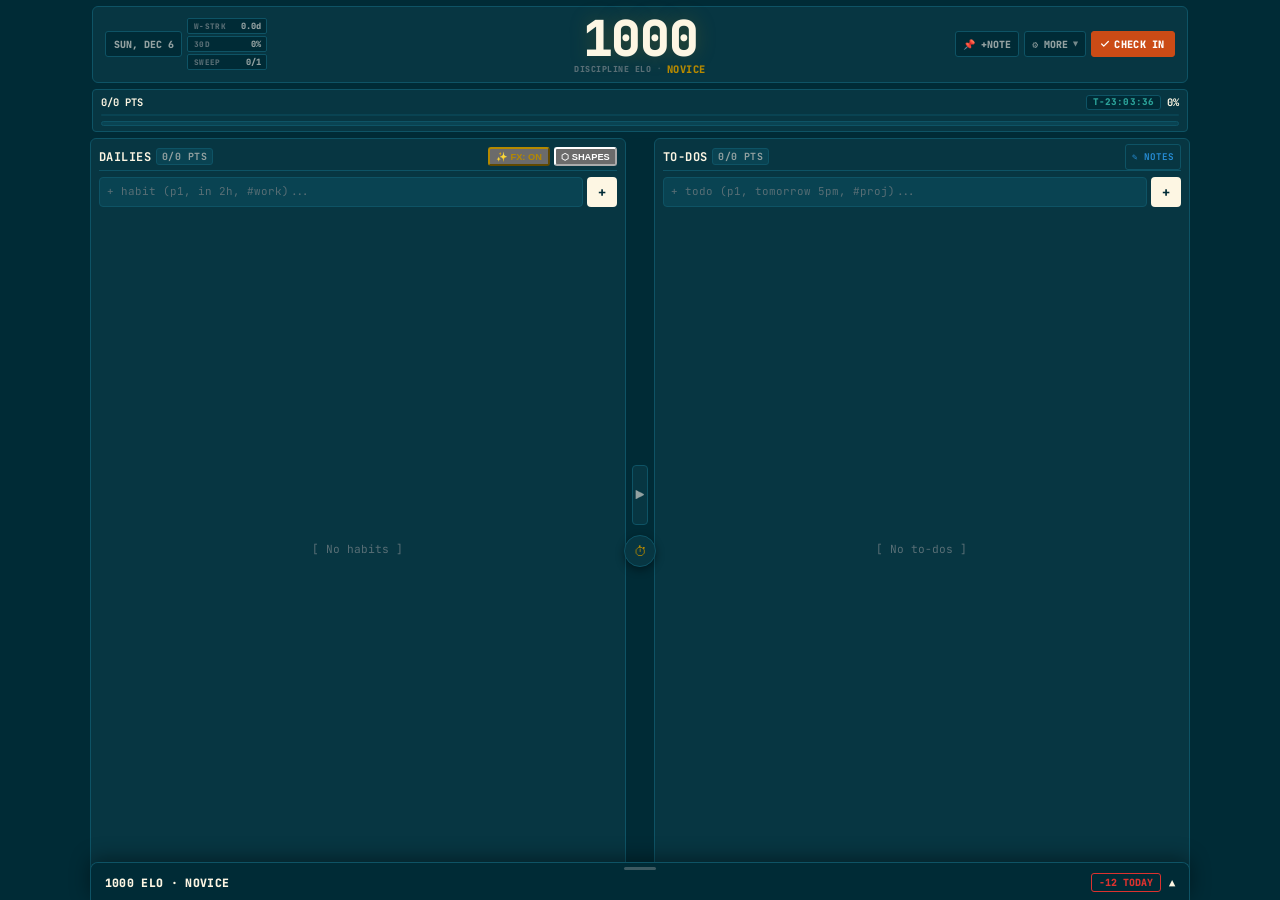
==== index.html @ fab97d85 "fix: soften streak 1 animation to gentle ambient and scale intensity across 5 stages to 20 streak ma" ====
<!DOCTYPE html>
<html lang="en">

<head>
  <meta charset="UTF-8">
  <meta name="viewport" content="width=device-width, initial-scale=1.0">
  <meta name="color-scheme" content="dark">
  <meta name="theme-color" content="#002b36">
  <meta name="apple-mobile-web-app-capable" content="yes">
  <meta name="apple-mobile-web-app-status-bar-style" content="black-translucent">
  <link rel="manifest" href="manifest.webmanifest">
  <title>Checklist</title>
  <link rel="preconnect" href="https://fonts.googleapis.com">
  <link rel="preconnect" href="https://fonts.gstatic.com" crossorigin>
  <link href="https://fonts.googleapis.com/css2?family=JetBrains+Mono:wght@400;500;600;700;800&display=swap"
    rel="stylesheet">
  <style>
    :root {
      color-scheme: dark !important;
      --bg: #002b36;
      --card-bg: #073642;
      --card-subtle: #094352;
      --border: #0e5365;
      --border-focus: #268bd2;
      --text: #fdf6e3;
      --text-muted: #93a1a1;
      --text-dim: #586e75;

      --color-blue: #268bd2;
      --color-green: #859900;
      --color-cyan: #2aa198;
      --color-yellow: #b58900;
      --color-orange: #cb4b16;
      --color-red: #dc322f;
      --color-magenta: #d33682;
      --color-violet: #6c71c4;
    }

    * {
      box-sizing: border-box;
      margin: 0;
      padding: 0;
    }

    html {
      height: 100%;
      height: 100dvh;
      overflow: hidden;
    }

    html,
    body {
      color-scheme: dark !important;
      background-color: #002b36 !important;
      color: #fdf6e3 !important;
      overflow: hidden;
    }

    @media (prefers-color-scheme: dark) {
      html,
      body {
        color-scheme: dark !important;
        background-color: #002b36 !important;
        color: #fdf6e3 !important;
        overflow: hidden;
      }
    }

    body {
      font-family: 'JetBrains Mono', monospace;
      background-color: var(--bg);
      color: var(--text);
      height: 100%;
      height: 100dvh;
      min-height: 100dvh;
      display: flex;
      flex-direction: column;
      padding: 0.35rem;
      user-select: none;
      touch-action: pan-y;
      overflow: hidden;
      box-sizing: border-box;
    }

    header {
      max-width: 1100px;
      width: 100%;
      margin: 0 auto 0.4rem;
      display: flex;
      flex-direction: column;
      gap: 0.35rem;
      padding: 0 0.15rem;
    }

    /* Big Score Header */
    .score-banner {
      display: grid;
      grid-template-columns: 1fr auto 1fr;
      align-items: center;
      background: var(--card-bg);
      border: 1px solid var(--border);
      border-radius: 6px;
      padding: 0.5rem 0.75rem;
      gap: 0.5rem;
      min-height: 64px;
    }

    .score-banner-left {
      display: flex;
      align-items: center;
      justify-content: flex-start;
      gap: 0.35rem;
      flex-wrap: nowrap;
    }

    .header-stat-pills {
      display: inline-flex;
      flex-direction: column;
      justify-content: center;
      gap: 2px;
    }

    .header-stat-pill {
      background: #002b36;
      border: 1px solid var(--border);
      border-radius: 2px;
      padding: 0.05rem 0.35rem;
      height: 16px;
      display: inline-flex;
      align-items: center;
      justify-content: space-between;
      gap: 0.35rem;
      cursor: help;
      font-size: 0.54rem;
      font-weight: 800;
      white-space: nowrap;
      user-select: none;
      transition: border-color 0.15s ease;
      min-width: 80px;
    }

    .header-stat-pill:hover {
      border-color: var(--border-focus);
      background: #073642;
    }

    .stat-pill-label {
      font-size: 0.48rem;
      color: var(--text-dim);
      letter-spacing: 0.05em;
    }

    .stat-pill-val {
      font-family: 'JetBrains Mono', monospace;
      font-size: 0.54rem;
      font-weight: 800;
      color: var(--text);
    }

    /* Floating Draggable Sticky Notes */
    #stickyNotesLayer {
      position: fixed;
      inset: 0;
      pointer-events: none;
      z-index: 1500;
      overflow: hidden;
    }

    .sticky-note {
      position: absolute;
      pointer-events: auto;
      background: #002b36;
      border: 1.5px solid #b58900;
      border-radius: 6px;
      box-shadow: 0 8px 24px rgba(0, 0, 0, 0.65), 0 2px 6px rgba(0, 0, 0, 0.4);
      display: flex;
      flex-direction: column;
      min-width: 160px;
      min-height: 120px;
      overflow: hidden;
      resize: both;
      transition: box-shadow 0.15s ease;
      touch-action: none;
    }

    .sticky-note.dragging {
      opacity: 0.95;
      box-shadow: 0 14px 36px rgba(0, 0, 0, 0.85);
      cursor: grabbing !important;
    }

    .sticky-note-header {
      background: #073642;
      border-bottom: 1px solid rgba(255, 255, 255, 0.1);
      padding: 0.25rem 0.45rem;
      display: flex;
      align-items: center;
      justify-content: space-between;
      gap: 0.35rem;
      cursor: grab;
      user-select: none;
      touch-action: none;
    }

    .sticky-note-title {
      font-size: 0.58rem;
      font-weight: 800;
      color: var(--text-dim);
      letter-spacing: 0.05em;
      display: flex;
      align-items: center;
      gap: 0.25rem;
    }

    .sticky-drag-grip {
      color: var(--text-dim);
      font-size: 0.62rem;
      cursor: grab;
    }

    .sticky-color-palette {
      display: flex;
      align-items: center;
      gap: 0.25rem;
    }

    .sticky-color-dot {
      width: 9px;
      height: 9px;
      border-radius: 50%;
      cursor: pointer;
      border: 1px solid rgba(0, 0, 0, 0.4);
      transition: transform 0.1s ease;
      flex-shrink: 0;
    }

    .sticky-color-dot:hover {
      transform: scale(1.3);
    }

    .sticky-close-btn {
      background: transparent;
      border: none;
      color: var(--text-dim);
      font-size: 0.85rem;
      font-weight: 800;
      line-height: 1;
      cursor: pointer;
      padding: 0 0.15rem;
      display: flex;
      align-items: center;
      justify-content: center;
      border-radius: 2px;
      transition: color 0.1s ease, background 0.1s ease;
    }

    .sticky-close-btn:hover {
      color: var(--color-red);
      background: rgba(220, 50, 47, 0.2);
    }

    .sticky-note-body {
      flex: 1;
      width: 100%;
      background: transparent;
      border: none;
      outline: none;
      padding: 0.45rem;
      color: #fdf6e3;
      font-family: 'JetBrains Mono', monospace;
      font-size: 0.72rem;
      line-height: 1.4;
      resize: none;
      box-sizing: border-box;
      pointer-events: auto;
    }

    .sticky-note-body::placeholder {
      color: var(--text-dim);
      opacity: 0.55;
    }

    .score-container {
      display: flex;
      flex-direction: column;
      align-items: center;
      justify-content: center;
      text-align: center;
      gap: 2px;
      flex-shrink: 0;
    }

    .big-score {
      font-size: 3.1rem;
      font-weight: 900;
      line-height: 0.95;
      color: #fdf6e3;
      letter-spacing: -0.03em;
      font-family: 'JetBrains Mono', monospace;
      text-shadow: 0 0 20px rgba(181, 137, 0, 0.25);
    }

    .score-info {
      display: flex;
      align-items: center;
      justify-content: center;
      gap: 0.35rem;
    }

    .score-label {
      font-size: 0.52rem;
      font-weight: 800;
      color: var(--text-dim);
      letter-spacing: 0.06em;
    }

    .score-rank {
      font-size: 0.65rem;
      font-weight: 900;
      color: var(--color-yellow);
      letter-spacing: 0.05em;
      line-height: 1;
    }

    @media (max-width: 480px) {
      .score-banner {
        padding: 0.4rem 0.4rem;
        gap: 0.25rem;
      }
      .big-score {
        font-size: 2.35rem;
      }
      .date-badge {
        font-size: 0.54rem;
        padding: 0 0.3rem;
      }
    }

    .top-actions {
      display: flex;
      align-items: center;
      gap: 0.3rem;
      flex-wrap: wrap;
      justify-content: flex-end;
    }

    .action-pill-btn {
      background: #002b36;
      border: 1px solid var(--border);
      color: var(--text-muted);
      font-family: inherit;
      font-size: 0.62rem;
      font-weight: 800;
      padding: 0 0.45rem;
      border-radius: 3px;
      cursor: pointer;
      display: inline-flex;
      align-items: center;
      gap: 0.2rem;
      transition: all 0.15s ease;
      white-space: nowrap;
      height: 26px;
    }

    .action-pill-btn:hover {
      background: #073642;
      color: #fdf6e3;
      border-color: var(--border-focus);
    }

    .action-pill-btn.rebirth-btn {
      border-color: var(--color-red);
      color: var(--color-red);
    }

    .action-pill-btn.rebirth-btn:hover {
      background: var(--color-red);
      color: #ffffff;
    }

    /* Top Actions Dropdown Menu */
    .top-dropdown-container {
      position: relative;
      display: inline-flex;
    }

    .top-dropdown-menu {
      display: none;
      position: absolute;
      top: calc(100% + 4px);
      right: 0;
      background: #002b36;
      border: 1px solid var(--border-focus);
      border-radius: 4px;
      padding: 0.35rem 0.25rem;
      min-width: 145px;
      box-shadow: 0 8px 24px rgba(0, 0, 0, 0.7);
      z-index: 1000;
      flex-direction: column;
      gap: 2px;
    }

    .top-dropdown-menu.active {
      display: flex;
    }

    .dropdown-item-btn {
      background: transparent;
      border: 1px solid transparent;
      color: var(--text);
      font-family: inherit;
      font-size: 0.68rem;
      font-weight: 700;
      padding: 0.35rem 0.55rem;
      border-radius: 3px;
      cursor: pointer;
      display: flex;
      align-items: center;
      gap: 0.45rem;
      text-align: left;
      width: 100%;
      box-sizing: border-box;
      transition: background 0.12s ease;
      white-space: nowrap;
    }

    .dropdown-item-btn:hover {
      background: #073642;
      color: #fdf6e3;
      border-color: var(--border);
    }

    .dropdown-item-btn.item-danger {
      color: var(--color-red);
    }

    .dropdown-item-btn.item-danger:hover {
      background: rgba(220, 50, 47, 0.18);
      border-color: var(--color-red);
    }

    .dropdown-divider {
      height: 1px;
      background: var(--border);
      margin: 0.2rem 0.15rem;
    }

    .date-badge {
      font-size: 0.62rem;
      color: var(--text-muted);
      background: #002b36;
      border: 1px solid var(--border);
      padding: 0 0.45rem;
      border-radius: 3px;
      font-weight: 800;
      height: 26px;
      display: inline-flex;
      align-items: center;
      white-space: nowrap;
    }

    .reset-btn {
      background: var(--color-orange);
      border: 1px solid var(--color-orange);
      color: #ffffff;
      font-family: inherit;
      font-size: 0.64rem;
      font-weight: 900;
      padding: 0 0.55rem;
      border-radius: 3px;
      cursor: pointer;
      display: inline-flex;
      align-items: center;
      gap: 0.25rem;
      height: 26px;
      transition: opacity 0.15s ease, transform 0.1s ease;
      white-space: nowrap;
      letter-spacing: 0.03em;
    }

    .reset-btn:hover {
      opacity: 0.9;
      transform: scale(1.02);
    }

    /* Clickable Progress Section */
    .progress-section {
      background: var(--card-bg);
      border: 1px solid var(--border);
      border-radius: 4px;
      padding: 0.3rem 0.5rem;
      display: flex;
      flex-direction: column;
      gap: 0.2rem;
      cursor: pointer;
      transition: background 0.15s ease, border-color 0.15s ease;
    }

    .progress-section:hover {
      background: #fdfaf0;
      border-color: var(--border-focus);
    }

    .progress-meta {
      display: flex;
      justify-content: space-between;
      font-size: 0.65rem;
      font-weight: 700;
      color: var(--text);
    }

    .progress-track {
      width: 100%;
      height: 5px;
      background: var(--card-subtle);
      border: 1px solid var(--border);
      border-radius: 3px;
      overflow: hidden;
    }

    .progress-fill {
      height: 100%;
      background: var(--color-green);
      width: 0%;
      transition: width 0.25s ease;
    }

    /* Heatmap Modal */
    .heatmap-overlay {
      position: fixed;
      inset: 0;
      background: rgba(7, 54, 66, 0.45);
      display: none;
      place-items: center;
      z-index: 150;
      padding: 1rem;
    }

    .heatmap-overlay.active {
      display: grid;
    }

    .heatmap-card {
      background: var(--bg);
      border: 1px solid var(--border);
      border-radius: 8px;
      padding: 1rem;
      width: 100%;
      max-width: 480px;
      display: flex;
      flex-direction: column;
      gap: 0.65rem;
      box-shadow: 0 8px 24px rgba(0, 0, 0, 0.12);
    }

    .heatmap-header {
      display: flex;
      justify-content: space-between;
      align-items: center;
      font-size: 0.78rem;
      font-weight: 700;
      color: var(--text);
      text-transform: uppercase;
    }

    .heatmap-months-grid {
      display: grid;
      grid-template-columns: repeat(3, 1fr);
      gap: 0.5rem;
      max-height: 380px;
      overflow-y: auto;
      padding-right: 0.2rem;
    }

    .month-block {
      background: var(--card-bg);
      border: 1px solid var(--border);
      border-radius: 4px;
      padding: 0.35rem;
      display: flex;
      flex-direction: column;
      gap: 0.25rem;
    }

    .month-title {
      font-size: 0.62rem;
      font-weight: 700;
      color: var(--text-muted);
      text-transform: uppercase;
    }

    .month-days-grid {
      display: grid;
      grid-template-columns: repeat(7, 1fr);
      gap: 2px;
    }

    .day-cell {
      aspect-ratio: 1;
      border-radius: 1px;
      background: var(--card-subtle);
      border: 1px solid rgba(0, 0, 0, 0.06);
    }

    .day-cell.rate-1 {
      background: #d3dfa5;
    }

    .day-cell.rate-2 {
      background: #b8cf6e;
    }

    .day-cell.rate-3 {
      background: #9dbf37;
    }

    .day-cell.rate-4 {
      background: #859900;
    }

    /* App Layout Container with Draggable Split */
    .app-container {
      max-width: 1100px;
      width: 100%;
      margin: 0 auto;
      display: flex;
      gap: 0.35rem;
      flex: 1 1 0;
      min-height: 0;
      height: 100%;
      position: relative;
      overflow: hidden;
    }

    .column {
      background: var(--card-bg);
      border: 1px solid var(--border);
      border-radius: 6px;
      display: flex;
      flex-direction: column;
      padding: 0.5rem;
      min-width: 0;
      height: 100%;
      min-height: 0;
      flex: 1 1 0;
      overflow: hidden;
    }

    /* Draggable Middle Divider */
    .middle-divider {
      width: 16px;
      display: flex;
      flex-direction: column;
      align-items: center;
      justify-content: center;
      gap: 10px;
      cursor: col-resize;
      background: transparent;
      user-select: none;
      touch-action: none;
      z-index: 10;
      flex-shrink: 0;
      align-self: stretch;
    }

    .divider-handle {
      width: 16px;
      height: 60px;
      background: var(--card-bg);
      border: 1px solid var(--border);
      border-radius: 4px;
      display: flex;
      flex-direction: column;
      align-items: center;
      justify-content: center;
      gap: 3px;
      color: var(--text-muted);
      cursor: pointer;
      transition: all 0.15s ease;
    }

    .divider-handle:hover {
      border-color: var(--border-focus);
      background: #ffffff;
      color: var(--text);
    }

    .divider-arrow {
      font-size: 0.65rem;
      font-weight: 800;
      line-height: 1;
    }

    .focus-timer-circle-btn {
      width: 32px;
      height: 32px;
      border-radius: 50%;
      background: var(--card-bg);
      border: 1.5px solid var(--border);
      color: var(--color-yellow);
      display: flex;
      align-items: center;
      justify-content: center;
      cursor: pointer;
      font-size: 0.82rem;
      padding: 0;
      outline: none;
      transition: all 0.2s ease;
      z-index: 15;
      box-shadow: 0 3px 8px rgba(0, 0, 0, 0.4);
      flex-shrink: 0;
      touch-action: manipulation;
      pointer-events: auto;
    }

    .focus-timer-circle-btn:hover {
      border-color: var(--color-yellow);
      background: var(--card-subtle);
      transform: scale(1.08);
    }

    .focus-timer-circle-btn.active {
      width: auto;
      height: 24px;
      border-radius: 12px;
      padding: 0 0.4rem;
      background: #002b36;
      border-color: var(--color-yellow);
      box-shadow: 0 0 10px rgba(181, 137, 0, 0.35);
      cursor: default;
      white-space: nowrap;
    }

    .focus-timer-circle-btn.active .focus-btn-clock {
      display: inline-block !important;
      font-family: 'JetBrains Mono', monospace;
      font-size: 0.62rem;
      font-weight: 800;
      color: var(--color-yellow);
      letter-spacing: 0.04em;
    }

    .focus-timer-circle-btn.active .focus-btn-icon {
      display: none;
    }

    .focus-toast {
      position: fixed;
      bottom: 1.5rem;
      left: 50%;
      transform: translateX(-50%) translateY(100px);
      background: var(--card-bg);
      border: 1.5px solid var(--color-yellow);
      border-radius: 8px;
      padding: 0.75rem 1.25rem;
      text-align: center;
      z-index: 9999;
      box-shadow: 0 10px 30px rgba(0, 0, 0, 0.7);
      transition: transform 0.3s cubic-bezier(0.18, 0.89, 0.32, 1.28);
      pointer-events: none;
    }

    .focus-toast.show {
      transform: translateX(-50%) translateY(0);
    }

    /* Column Header - exact height across all 3 panels */
    .column-header {
      display: flex;
      justify-content: space-between;
      align-items: center;
      height: 24px;
      min-height: 24px;
      padding-bottom: 0.3rem;
      border-bottom: 1px solid var(--border);
      margin-bottom: 0.35rem;
      box-sizing: border-box;
    }

    .column-title {
      display: flex;
      align-items: center;
      gap: 0.3rem;
      font-size: 0.75rem;
      font-weight: 700;
      text-transform: uppercase;
      letter-spacing: 0.04em;
      color: var(--text);
    }

    .counter {
      font-size: 0.62rem;
      padding: 0.05rem 0.3rem;
      background: var(--card-subtle);
      border: 1px solid var(--border);
      border-radius: 3px;
      color: var(--text-muted);
      font-weight: 700;
    }

    /* Top Input Row and Top Matrix Spacer - Identical Metrics */
    .input-row,
    .matrix-input-spacer {
      display: flex;
      align-items: center;
      gap: 0.25rem;
      height: 30px;
      min-height: 30px;
      max-height: 30px;
      margin-bottom: 0.4rem;
      box-sizing: border-box;
    }

    .compact-textarea {
      flex: 1;
      height: 30px;
      background: var(--card-subtle);
      border: 1px solid var(--border);
      border-radius: 4px;
      padding: 0.35rem 0.45rem;
      color: var(--text);
      font-size: 0.72rem;
      font-family: inherit;
      outline: none;
      min-width: 0;
      resize: none;
      line-height: 1.35;
      overflow: hidden;
      transition: border-color 0.15s ease, background 0.15s ease;
    }

    .compact-textarea:focus {
      border-color: var(--border-focus);
      background: #ffffff;
    }

    .compact-textarea::placeholder {
      color: var(--text-dim);
      font-size: 0.68rem;
    }

    .plus-add-btn {
      background: var(--text);
      color: var(--bg);
      border: none;
      font-family: inherit;
      font-size: 0.85rem;
      font-weight: 700;
      width: 30px;
      height: 30px;
      border-radius: 4px;
      cursor: pointer;
      display: grid;
      place-items: center;
      flex-shrink: 0;
      transition: background 0.15s ease;
    }

    .plus-add-btn:hover {
      background: var(--color-blue);
    }

    /* Top Spotlight Popup Text Field */
    .top-spotlight-overlay {
      position: fixed;
      top: 0;
      left: 0;
      right: 0;
      bottom: 0;
      background: rgba(0, 43, 54, 0.75);
      backdrop-filter: blur(4px);
      z-index: 99999;
      display: flex;
      justify-content: center;
      align-items: flex-start;
      padding-top: 16px;
      padding-left: 0.75rem;
      padding-right: 0.75rem;
      animation: fadeInSpotlight 0.12s ease-out;
    }

    @keyframes fadeInSpotlight {
      from {
        opacity: 0;
        transform: translateY(-8px);
      }
      to {
        opacity: 1;
        transform: translateY(0);
      }
    }

    .top-spotlight-card {
      width: min(740px, 100%);
      background: var(--card-bg);
      border: 1.5px solid var(--border-focus);
      border-radius: 8px;
      box-shadow: 0 20px 45px rgba(0, 0, 0, 0.65), 0 0 0 1px rgba(38, 139, 210, 0.3);
      padding: 0.65rem 0.8rem;
      display: flex;
      flex-direction: column;
      gap: 0.5rem;
    }

    .top-spotlight-header {
      display: flex;
      align-items: center;
      justify-content: space-between;
      gap: 0.5rem;
    }

    .top-spotlight-type-badge {
      font-size: 0.65rem;
      font-weight: 800;
      letter-spacing: 0.06em;
      padding: 0.2rem 0.55rem;
      border-radius: 4px;
      background: var(--card-subtle);
      color: var(--color-cyan);
      border: 1px solid var(--border);
      flex-shrink: 0;
    }

    .top-spotlight-chips {
      display: flex;
      align-items: center;
      gap: 0.5rem;
      flex-wrap: wrap;
    }

    .spotlight-diff-group,
    .spotlight-days-group {
      display: flex;
      align-items: center;
      gap: 0.25rem;
    }

    .spotlight-chip-btn {
      background: var(--bg);
      border: 1px solid var(--border);
      color: var(--text-muted);
      border-radius: 4px;
      padding: 0.2rem 0.45rem;
      font-size: 0.65rem;
      font-weight: 700;
      font-family: inherit;
      cursor: pointer;
      display: flex;
      align-items: center;
      gap: 0.2rem;
      transition: all 0.12s ease;
    }

    .spotlight-chip-btn:hover {
      border-color: var(--border-focus);
      color: var(--text);
    }

    .spotlight-chip-btn.selected {
      background: var(--color-blue);
      color: #002b36;
      border-color: var(--color-blue);
    }

    .spotlight-day-btn {
      background: var(--bg);
      border: 1px solid var(--border);
      color: var(--text-muted);
      border-radius: 3px;
      width: 22px;
      height: 22px;
      font-size: 0.62rem;
      font-weight: 700;
      font-family: inherit;
      cursor: pointer;
      display: grid;
      place-items: center;
      transition: all 0.12s ease;
    }

    .spotlight-day-btn.selected {
      background: var(--color-cyan);
      color: #002b36;
      border-color: var(--color-cyan);
    }

    .top-spotlight-close {
      background: transparent;
      border: none;
      color: var(--text-muted);
      font-size: 1.25rem;
      line-height: 1;
      cursor: pointer;
      padding: 0.1rem 0.3rem;
      border-radius: 4px;
    }

    .top-spotlight-close:hover {
      color: var(--color-red);
      background: var(--card-subtle);
    }

    .top-spotlight-input-wrap {
      display: flex;
      gap: 0.35rem;
      align-items: flex-start;
    }

    .top-spotlight-input {
      flex: 1;
      background: var(--bg);
      border: 1.5px solid var(--border);
      border-radius: 6px;
      padding: 0.55rem 0.75rem;
      color: var(--text);
      font-size: 0.92rem;
      font-family: inherit;
      outline: none;
      line-height: 1.4;
      resize: none;
      min-height: 44px;
      overflow-y: hidden;
      transition: border-color 0.15s ease;
    }

    .top-spotlight-input:focus {
      border-color: var(--border-focus);
    }

    .top-spotlight-submit {
      background: var(--color-blue);
      color: #002b36;
      border: none;
      border-radius: 6px;
      width: 44px;
      height: 44px;
      font-size: 1.1rem;
      font-weight: 800;
      font-family: inherit;
      cursor: pointer;
      display: grid;
      place-items: center;
      flex-shrink: 0;
      transition: opacity 0.15s ease, transform 0.05s ease;
    }

    .top-spotlight-submit:hover {
      opacity: 0.9;
    }

    .top-spotlight-submit:active {
      transform: scale(0.96);
    }

    .top-spotlight-preview {
      display: flex;
      align-items: center;
      gap: 0.4rem;
      flex-wrap: wrap;
      min-height: 22px;
      font-size: 0.65rem;
    }

    .spotlight-pill {
      display: inline-flex;
      align-items: center;
      gap: 0.25rem;
      padding: 0.15rem 0.45rem;
      border-radius: 3px;
      background: var(--card-subtle);
      border: 1px solid var(--border);
      font-size: 0.65rem;
      font-weight: 600;
    }

    .top-spotlight-hint {
      display: flex;
      justify-content: space-between;
      align-items: center;
      flex-wrap: wrap;
      gap: 0.4rem;
      font-size: 0.58rem;
      color: var(--text-dim);
      border-top: 1px solid var(--border);
      padding-top: 0.35rem;
    }

    .top-spotlight-hint code {
      color: var(--text-muted);
      background: var(--bg);
      padding: 0.05rem 0.25rem;
      border-radius: 2px;
    }

    /* Task lists and History Matrix lists - identical container metrics */
    .task-list,
    .history-matrix-list {
      list-style: none;
      overflow-y: auto;
      flex: 1 1 0;
      min-height: 0;
      display: flex;
      flex-direction: column;
      gap: 0.35rem;
      padding-right: 0.1rem;
      margin: 0;
    }

    .task-list::-webkit-scrollbar,
    .history-matrix-list::-webkit-scrollbar {
      width: 4px;
    }

    .task-list::-webkit-scrollbar-thumb,
    .history-matrix-list::-webkit-scrollbar-thumb {
      background: var(--border);
      border-radius: 2px;
    }

    /* Section divider line */
    .section-divider {
      display: flex;
      align-items: center;
      gap: 0.4rem;
      margin: 0.4rem 0 0.15rem;
      font-size: 0.6rem;
      font-weight: 700;
      color: var(--text-muted);
      text-transform: uppercase;
      letter-spacing: 0.05em;
    }

    .section-divider.overdue {
      color: var(--color-red);
    }

    .section-divider.today {
      color: var(--color-blue);
    }

    .section-divider::before,
    .section-divider::after {
      content: '';
      flex: 1;
      height: 1px;
      background: var(--border);
    }

    /* Task Card & Matrix Row Card - identical border and padding */
    .task-card,
    .matrix-row-card {
      background: var(--card-subtle);
      border: 1px solid var(--border);
      border-left-width: 3.5px;
      border-radius: 4px;
      padding: 0.35rem 0.45rem;
      min-width: 0;
      box-sizing: border-box;
      display: flex;
      flex-direction: column;
      justify-content: center;
      gap: 0.2rem;
      transition: border-color 0.15s ease, opacity 0.15s ease, background 0.15s ease;
      position: relative;
      overflow: hidden;
    }

    .task-card {
      cursor: grab;
    }

    .task-card:active {
      cursor: grabbing;
    }

    .task-card.dragging {
      opacity: 0.35;
    }

    .task-card.drag-over {
      border-top: 2px solid var(--border-focus);
    }

    .task-card:hover {
      border-color: var(--border-focus);
      background: var(--card-bg);
    }

    .task-card.completed {
      opacity: 0.55;
    }

    .task-card.bounty-targeted {
      border-right: 4.5px solid #b58900 !important;
      background: linear-gradient(90deg, transparent 85%, rgba(181, 137, 0, 0.18) 100%), var(--card-subtle) !important;
      box-shadow: inset -4px 0 10px rgba(181, 137, 0, 0.35);
    }

    .task-card.dopamine-pop {
      animation: dopaminePop 0.38s cubic-bezier(0.175, 0.885, 0.32, 1.275) forwards;
      box-shadow: 0 0 20px rgba(42, 161, 152, 0.6), inset 0 0 10px rgba(181, 137, 0, 0.25);
    }

    @keyframes dopaminePop {
      0% { transform: scale(0.94); }
      40% { transform: scale(1.04); }
      75% { transform: scale(0.99); }
      100% { transform: scale(1); }
    }

    /* Checkbox mega spin on check */
    .task-checkbox.dopamine-spin {
      animation: checkboxSpin 0.4s cubic-bezier(0.175, 0.885, 0.32, 1.275) forwards;
    }

    @keyframes checkboxSpin {
      0% { transform: rotate(0deg) scale(0.8); }
      50% { transform: rotate(180deg) scale(1.4); filter: drop-shadow(0 0 8px #2aa198); }
      100% { transform: rotate(360deg) scale(1); }
    }

    /* Concentric Expanding Shockwave Blast */
    .dopamine-shockwave {
      position: fixed;
      pointer-events: none;
      border-radius: 50%;
      border: 3px solid #2aa198;
      z-index: 9998;
      animation: shockwaveExpand 0.45s cubic-bezier(0.1, 0.85, 0.25, 1) forwards;
    }

    .dopamine-shockwave.secondary {
      border: 2px solid #b58900;
      animation: shockwaveExpand 0.55s cubic-bezier(0.1, 0.85, 0.25, 1) 0.05s forwards;
    }

    @keyframes shockwaveExpand {
      0% {
        width: 8px;
        height: 8px;
        transform: translate(-50%, -50%) scale(1);
        opacity: 1;
      }
      100% {
        width: 140px;
        height: 140px;
        transform: translate(-50%, -50%) scale(1);
        opacity: 0;
      }
    }

    /* Glittering Shard & Spark Particles */
    .dopamine-spark {
      position: fixed;
      pointer-events: none;
      width: 6px;
      height: 6px;
      border-radius: 50%;
      z-index: 9999;
      animation: particleFly 0.55s cubic-bezier(0.08, 0.82, 0.17, 1) forwards;
    }

    @keyframes particleFly {
      0% {
        transform: translate(0, 0) scale(1.8) rotate(0deg);
        opacity: 1;
        filter: drop-shadow(0 0 4px currentColor);
      }
      70% {
        opacity: 0.9;
      }
      100% {
        transform: translate(var(--tx), var(--ty)) scale(0) rotate(180deg);
        opacity: 0;
      }
    }

    /* Giant Floating XP Tag */
    .dopamine-floating-tag {
      position: fixed;
      pointer-events: none;
      font-size: 0.85rem;
      font-weight: 900;
      color: #fdf6e3;
      background: #002b36;
      border: 1.5px solid #2aa198;
      padding: 0.15rem 0.55rem;
      border-radius: 4px;
      box-shadow: 0 0 18px rgba(42, 161, 152, 0.7), inset 0 0 8px rgba(181, 137, 0, 0.3);
      z-index: 9999;
      animation: floatTag 0.68s cubic-bezier(0.175, 0.885, 0.32, 1.275) forwards;
      letter-spacing: 0.04em;
    }

    @keyframes floatTag {
      0% {
        transform: translate(-50%, 0) scale(0.5);
        opacity: 0;
      }
      25% {
        transform: translate(-50%, -12px) scale(1.3);
        opacity: 1;
      }
      75% {
        transform: translate(-50%, -24px) scale(1.05);
        opacity: 0.95;
      }
      100% {
        transform: translate(-50%, -42px) scale(0.85);
        opacity: 0;
      }
    }

    .task-card.completed .task-text {
      text-decoration: line-through;
      color: var(--text-muted);
    }

    .task-main {
      display: flex;
      align-items: center;
      gap: 0.35rem;
      min-width: 0;
      position: relative;
      z-index: 2;
    }

    .task-checkbox {
      width: 14px;
      height: 14px;
      border-radius: 3px;
      border: 1.5px solid var(--text-dim);
      background: transparent;
      cursor: pointer;
      display: grid;
      place-items: center;
      flex-shrink: 0;
      transition: background 0.15s ease, border-color 0.15s ease;
    }

    .task-checkbox.checked {
      background: var(--color-green);
      border-color: var(--color-green);
    }

    .task-checkbox svg {
      display: none;
      stroke: #fdf6e3;
    }

    .task-checkbox.checked svg {
      display: block;
    }

    .task-text {
      flex: 1;
      font-size: 0.74rem;
      font-weight: 600;
      outline: none;
      min-width: 0;
      word-break: break-word;
    }

    /* Big & Highly Visible Streak Number Badge for Dailies */
    .streak-text {
      font-size: 0.92rem;
      font-weight: 900;
      font-family: 'JetBrains Mono', monospace;
      padding: 0.08rem 0.35rem;
      border-radius: 3px;
      letter-spacing: -0.02em;
      display: inline-flex;
      align-items: center;
      justify-content: center;
      min-width: 24px;
      line-height: 1;
      margin-left: auto;
      margin-right: 0.2rem;
      flex-shrink: 0;
    }

    .streak-text.pos {
      color: #002b36;
      background: #859900;
      border: 1px solid #859900;
    }

    .streak-text.neg {
      color: #fdf6e3;
      background: #dc322f;
      border: 1px solid #dc322f;
    }

    .streak-text.zero {
      color: #93a1a1;
      background: #002b36;
      border: 1px solid #0e5365;
    }

    /* ==========================================================================
       HIGH-INTENSITY THEMATIC SOLID STREAK ANIMATIONS (Zero Blur, Crisp Solid)
       ========================================================================== */
    .daily-streak-fx {
      position: absolute;
      inset: 0;
      pointer-events: none;
      overflow: hidden;
      border-radius: 4px;
      z-index: 1;
    }

    /* Active Streak Card Aura & Borders - Gated by Progression Stage */
    .task-card.has-streak-fx {
      position: relative;
    }
    /* Only Stage 5 (Streak 20+) gets the full radiant outline */
    .task-card.streak-stage-5.streak-active-blue { border-color: #268bd2 !important; box-shadow: inset 0 0 0 1px rgba(38, 139, 210, 0.45); }
    .task-card.streak-stage-5.streak-active-green { border-color: #859900 !important; box-shadow: inset 0 0 0 1px rgba(133, 153, 0, 0.45); }
    .task-card.streak-stage-5.streak-active-cyan { border-color: #2aa198 !important; box-shadow: inset 0 0 0 1px rgba(42, 161, 152, 0.45); }
    .task-card.streak-stage-5.streak-active-yellow { border-color: #b58900 !important; box-shadow: inset 0 0 0 1px rgba(181, 137, 0, 0.45); }
    .task-card.streak-stage-5.streak-active-orange { border-color: #cb4b16 !important; box-shadow: inset 0 0 0 1px rgba(203, 75, 22, 0.45); }
    .task-card.streak-stage-5.streak-active-red { border-color: #dc322f !important; box-shadow: inset 0 0 0 1px rgba(220, 50, 47, 0.45); }
    .task-card.streak-stage-5.streak-active-magenta { border-color: #d33682 !important; box-shadow: inset 0 0 0 1px rgba(211, 54, 130, 0.45); }
    .task-card.streak-stage-5.streak-active-violet { border-color: #6c71c4 !important; box-shadow: inset 0 0 0 1px rgba(108, 113, 196, 0.45); }

    .task-card.streak-stage-4.streak-active-blue { border-color: rgba(38, 139, 210, 0.55) !important; }
    .task-card.streak-stage-4.streak-active-green { border-color: rgba(133, 153, 0, 0.55) !important; }
    .task-card.streak-stage-4.streak-active-cyan { border-color: rgba(42, 161, 152, 0.55) !important; }
    .task-card.streak-stage-4.streak-active-yellow { border-color: rgba(181, 137, 0, 0.55) !important; }
    .task-card.streak-stage-4.streak-active-orange { border-color: rgba(203, 75, 22, 0.55) !important; }
    .task-card.streak-stage-4.streak-active-red { border-color: rgba(220, 50, 47, 0.55) !important; }
    .task-card.streak-stage-4.streak-active-magenta { border-color: rgba(211, 54, 130, 0.55) !important; }
    .task-card.streak-stage-4.streak-active-violet { border-color: rgba(108, 113, 196, 0.55) !important; }

    /* In-Between Streak Progression Stages (Scaling from 1 to 20+) */
    .daily-streak-fx.streak-stage-1 { opacity: 0.18 !important; }
    .daily-streak-fx.streak-stage-2 { opacity: 0.35 !important; }
    .daily-streak-fx.streak-stage-3 { opacity: 0.52 !important; }
    .daily-streak-fx.streak-stage-4 { opacity: 0.72 !important; }
    .daily-streak-fx.streak-stage-5 { opacity: 1.0 !important; }

    .daily-streak-fx.streak-stage-1 .water-layer,
    .daily-streak-fx.streak-stage-1 .flora-base,
    .daily-streak-fx.streak-stage-1 .flame-svg,
    .daily-streak-fx.streak-stage-1 .magma-svg { height: 14% !important; }

    .daily-streak-fx.streak-stage-2 .water-layer,
    .daily-streak-fx.streak-stage-2 .flora-base,
    .daily-streak-fx.streak-stage-2 .flame-svg,
    .daily-streak-fx.streak-stage-2 .magma-svg { height: 28% !important; }

    .daily-streak-fx.streak-stage-3 .water-layer,
    .daily-streak-fx.streak-stage-3 .flora-base,
    .daily-streak-fx.streak-stage-3 .flame-svg,
    .daily-streak-fx.streak-stage-3 .magma-svg { height: 46% !important; }

    .daily-streak-fx.streak-stage-4 .water-layer,
    .daily-streak-fx.streak-stage-4 .flora-base,
    .daily-streak-fx.streak-stage-4 .flame-svg,
    .daily-streak-fx.streak-stage-4 .magma-svg { height: 64% !important; }

    .daily-streak-fx.streak-stage-5 .water-layer,
    .daily-streak-fx.streak-stage-5 .flora-base,
    .daily-streak-fx.streak-stage-5 .flame-svg,
    .daily-streak-fx.streak-stage-5 .magma-svg { height: 84% !important; }

    /* Progressive particle gating across stages (Stage 1 has 1 particle, up to 8 at Stage 5) */
    .streak-p-s2, .streak-p-s3, .streak-p-s4, .streak-p-s5 { display: none !important; }
    .streak-stage-2 .streak-p-s2 { display: block !important; }
    .streak-stage-3 .streak-p-s2, .streak-stage-3 .streak-p-s3 { display: block !important; }
    .streak-stage-4 .streak-p-s2, .streak-stage-4 .streak-p-s3, .streak-stage-4 .streak-p-s4 { display: block !important; }
    .streak-stage-5 .streak-p-s2, .streak-stage-5 .streak-p-s3, .streak-stage-5 .streak-p-s4, .streak-stage-5 .streak-p-s5 { display: block !important; }

    /* Wave / Flame layer progression */
    .wave-back, .wave-front, .flame-back, .flame-front { display: none; }
    .streak-stage-2 .wave-back, .streak-stage-3 .wave-back, .streak-stage-4 .wave-back, .streak-stage-5 .wave-back { display: block; }
    .streak-stage-2 .flame-back, .streak-stage-3 .flame-back, .streak-stage-4 .flame-back, .streak-stage-5 .flame-back { display: block; }
    .streak-stage-4 .wave-front, .streak-stage-5 .wave-front { display: block; }
    .streak-stage-4 .flame-front, .streak-stage-5 .flame-front { display: block; }

    /* Left accent border scaling */
    .task-card.streak-stage-1 { border-left-width: 3.5px !important; }
    .task-card.streak-stage-2 { border-left-width: 4px !important; }
    .task-card.streak-stage-3 { border-left-width: 4.5px !important; }
    .task-card.streak-stage-4 { border-left-width: 5px !important; }
    .task-card.streak-stage-5 { border-left-width: 5.5px !important; }

    /* Badge Pulse on Max Active Streaks (Stage 5 / Streak 20+) */
    .task-card.streak-stage-5 .streak-text.pos {
      animation: intenseStreakPulse 1.2s ease-in-out infinite alternate;
      border: 1.5px solid #ffffff;
    }
    @keyframes intenseStreakPulse {
      0% { transform: scale(1); }
      100% { transform: scale(1.15); }
    }

    /* --- THEME 1: BLUE (High-Tide Water Surge & 8 Bubble Storm) --- */
    .streak-fx-blue .water-layer {
      position: absolute;
      bottom: 0;
      left: 0;
      width: 170%;
      height: 72%;
      display: flex;
    }
    .streak-fx-blue .wave-svg {
      width: 100%;
      height: 100%;
    }
    .streak-fx-blue .wave-deep {
      animation: waveSwayDeep 4s ease-in-out infinite alternate;
      fill: #073642;
      opacity: 0.55;
    }
    .streak-fx-blue .wave-back {
      animation: waveSwayBack 2.8s ease-in-out infinite alternate;
      fill: #268bd2;
      opacity: 0.42;
    }
    .streak-fx-blue .wave-front {
      animation: waveSwayFront 1.8s ease-in-out infinite alternate;
      fill: #2aa198;
      opacity: 0.65;
    }
    @keyframes waveSwayDeep {
      0% { transform: translateX(0); }
      100% { transform: translateX(-40px); }
    }
    @keyframes waveSwayBack {
      0% { transform: translateX(-35px); }
      100% { transform: translateX(0); }
    }
    @keyframes waveSwayFront {
      0% { transform: translateX(0); }
      100% { transform: translateX(-45px); }
    }
    .streak-fx-blue .solid-bubble {
      position: absolute;
      bottom: -6px;
      background: #2aa198;
      border: 1.5px solid #ffffff;
      border-radius: 50%;
      animation: bubbleRiseIntense 2.2s cubic-bezier(0.2, 0, 0.2, 1) infinite;
    }
    @keyframes bubbleRiseIntense {
      0% {
        transform: translateY(0) translateX(0) scale(0.6);
        opacity: 0;
      }
      15% {
        opacity: 1;
      }
      80% {
        opacity: 0.95;
      }
      100% {
        transform: translateY(-64px) translateX(9px) scale(1.2);
        opacity: 0;
      }
    }

    /* --- THEME 2: GREEN (Dense Flora Canopy & Fluttering Leaf Storm) --- */
    .streak-fx-green .flora-base {
      position: absolute;
      bottom: 0;
      left: 0;
      width: 100%;
      height: 68%;
      animation: floraSwayIntense 2.5s ease-in-out infinite alternate;
    }
    @keyframes floraSwayIntense {
      0% { transform: skewX(-2.5deg) scaleY(0.96); }
      100% { transform: skewX(2.5deg) scaleY(1.05); }
    }
    .streak-fx-green .solid-leaf {
      position: absolute;
      bottom: -4px;
      width: 7px;
      height: 7px;
      background: #859900;
      border: 1.5px solid #002b36;
      transform: rotate(45deg);
      animation: leafRiseIntense 2.4s ease-in-out infinite;
    }
    @keyframes leafRiseIntense {
      0% {
        transform: translateY(0) rotate(0deg) scale(0.7);
        opacity: 0;
      }
      20% {
        opacity: 1;
        transform: translateY(-16px) rotate(60deg) translateX(6px) scale(1.1);
      }
      70% {
        opacity: 0.9;
        transform: translateY(-40px) rotate(140deg) translateX(-7px) scale(1);
      }
      100% {
        transform: translateY(-68px) rotate(220deg) translateX(8px) scale(0.8);
        opacity: 0;
      }
    }

    /* --- THEME 3: CYAN (Cyber Circuit Matrix & High-Speed Data Pulses) --- */
    .streak-fx-cyan .circuit-svg {
      position: absolute;
      inset: 0;
      width: 100%;
      height: 100%;
    }
    .streak-fx-cyan .circuit-track {
      stroke: #2aa198;
      stroke-width: 2;
      opacity: 0.55;
      fill: none;
    }
    .streak-fx-cyan .circuit-scanline {
      position: absolute;
      left: 0;
      right: 0;
      height: 2px;
      background: #ffffff;
      opacity: 0.5;
      animation: cyberScan 2s linear infinite;
    }
    @keyframes cyberScan {
      0% { top: 0%; opacity: 0; }
      15% { opacity: 0.8; }
      85% { opacity: 0.8; }
      100% { top: 100%; opacity: 0; }
    }
    .streak-fx-cyan .solid-spark {
      position: absolute;
      width: 6px;
      height: 6px;
      background: #ffffff;
      border: 1.5px solid #2aa198;
      animation: cyberPulseIntense 1.8s steps(10, end) infinite;
    }
    @keyframes cyberPulseIntense {
      0% { transform: translate(5px, 8px); opacity: 0; }
      10% { opacity: 1; }
      40% { transform: translate(130px, 8px); opacity: 1; }
      41% { transform: translate(130px, 32px); opacity: 1; }
      80% { transform: translate(250px, 32px); opacity: 1; }
      100% { transform: translate(320px, 32px); opacity: 0; }
    }

    /* --- THEME 4: YELLOW (Radial Solar Flare & Cascading Star Rain) --- */
    .streak-fx-yellow .solar-beam {
      position: absolute;
      inset: 0;
      width: 100%;
      height: 100%;
      animation: solarSweepIntense 2.4s ease-in-out infinite alternate;
    }
    @keyframes solarSweepIntense {
      0% { opacity: 0.28; transform: scale(0.96); }
      100% { opacity: 0.52; transform: scale(1.04); }
    }
    .streak-fx-yellow .solid-star {
      position: absolute;
      width: 8px;
      height: 8px;
      background: #b58900;
      border: 1px solid #ffffff;
      clip-path: polygon(50% 0%, 65% 35%, 100% 50%, 65% 65%, 50% 100%, 35% 65%, 0% 50%, 35% 35%);
      animation: starTwinkleIntense 1.9s ease-in-out infinite;
    }
    @keyframes starTwinkleIntense {
      0% { transform: translateY(0) scale(0.5) rotate(0deg); opacity: 0; }
      25% { opacity: 1; transform: translateY(-16px) scale(1.4) rotate(45deg); }
      75% { opacity: 0.95; transform: translateY(-38px) scale(1) rotate(90deg); }
      100% { transform: translateY(-64px) scale(1.5) rotate(180deg); opacity: 0; }
    }

    /* --- THEME 5: ORANGE (Inferno Blaze Canopy & Roaring Embers) --- */
    .streak-fx-orange .flame-svg {
      position: absolute;
      bottom: 0;
      left: 0;
      width: 100%;
      height: 75%;
    }
    .streak-fx-orange .flame-deep {
      fill: #dc322f;
      opacity: 0.45;
      animation: flameRoar1 1.4s ease-in-out infinite alternate;
    }
    .streak-fx-orange .flame-back {
      fill: #cb4b16;
      opacity: 0.60;
      animation: flameRoar2 1.1s ease-in-out infinite alternate;
    }
    .streak-fx-orange .flame-front {
      fill: #b58900;
      opacity: 0.75;
      animation: flameRoar3 0.85s ease-in-out infinite alternate;
    }
    @keyframes flameRoar1 {
      0% { transform: scaleY(0.85) skewX(-3deg); }
      100% { transform: scaleY(1.15) skewX(4deg); }
    }
    @keyframes flameRoar2 {
      0% { transform: scaleY(1.12) skewX(3deg); }
      100% { transform: scaleY(0.9) skewX(-3.5deg); }
    }
    @keyframes flameRoar3 {
      0% { transform: scaleY(0.92) skewX(-2deg); }
      100% { transform: scaleY(1.18) skewX(2.5deg); }
    }
    .streak-fx-orange .solid-ember {
      position: absolute;
      bottom: 0;
      width: 5px;
      height: 5px;
      background: #cb4b16;
      border: 1.5px solid #ffffff;
      animation: emberRiseIntense 1.6s ease-out infinite;
    }
    @keyframes emberRiseIntense {
      0% { transform: translateY(0) scale(1); opacity: 0; }
      15% { opacity: 1; }
      60% { transform: translateY(-30px) translateX(6px) scale(0.9); opacity: 0.95; }
      100% { transform: translateY(-65px) translateX(-6px) scale(0.4); opacity: 0; }
    }

    /* --- THEME 6: RED (Volcanic Caldera & Erupting Magma Orbs) --- */
    .streak-fx-red .magma-svg {
      position: absolute;
      bottom: 0;
      left: 0;
      width: 100%;
      height: 65%;
      opacity: 0.65;
      animation: magmaSurgeIntense 2s ease-in-out infinite alternate;
    }
    @keyframes magmaSurgeIntense {
      0% { transform: scaleY(0.88); }
      100% { transform: scaleY(1.16); }
    }
    .streak-fx-red .solid-magma-orb {
      position: absolute;
      bottom: 4px;
      background: #dc322f;
      border: 1.5px solid #ffffff;
      border-radius: 50%;
      animation: magmaBurstIntense 1.8s ease-in infinite;
    }
    @keyframes magmaBurstIntense {
      0% { transform: translateY(0) scale(0.5); opacity: 0; }
      20% { opacity: 1; transform: translateY(-12px) scale(1.1); }
      70% { opacity: 0.95; transform: translateY(-32px) scale(1.5); }
      90% { transform: translateY(-44px) scale(2.2); opacity: 0.85; }
      100% { transform: translateY(-50px) scale(3.2); opacity: 0; }
    }

    /* --- THEME 7: MAGENTA (Arcane Lattice & Rotating Runes) --- */
    .streak-fx-magenta .plasma-bar {
      position: absolute;
      top: 0;
      bottom: 0;
      width: 3.5px;
      background: #ffffff;
      border-left: 1px solid #d33682;
      border-right: 1px solid #d33682;
      opacity: 0.65;
      animation: plasmaSweepIntense 2.4s linear infinite;
    }
    @keyframes plasmaSweepIntense {
      0% { left: 0%; opacity: 0; }
      15% { opacity: 0.85; }
      85% { opacity: 0.85; }
      100% { left: 98%; opacity: 0; }
    }
    .streak-fx-magenta .solid-rune {
      position: absolute;
      font-size: 11px;
      font-weight: 900;
      color: #d33682;
      font-family: monospace;
      animation: runeRiseIntense 2.5s ease-in-out infinite;
      text-shadow: 0 0 0 #d33682;
    }
    @keyframes runeRiseIntense {
      0% { transform: translateY(0) rotate(0deg) scale(0.7); opacity: 0; }
      20% { opacity: 1; transform: translateY(-14px) rotate(70deg) scale(1.3); }
      80% { opacity: 0.9; transform: translateY(-38px) rotate(200deg) scale(1); }
      100% { transform: translateY(-60px) rotate(360deg) scale(0.7); opacity: 0; }
    }

    /* --- THEME 8: VIOLET (Constellation Starfield & Zero-G Debris) --- */
    .streak-fx-violet .constellation-svg {
      position: absolute;
      inset: 0;
      width: 100%;
      height: 100%;
      opacity: 0.55;
    }
    .streak-fx-violet .solid-cosmic-dot {
      position: absolute;
      width: 5px;
      height: 5px;
      background: #6c71c4;
      border: 1.5px solid #ffffff;
      animation: cosmicDriftIntense 2.3s ease-in-out infinite;
    }
    @keyframes cosmicDriftIntense {
      0% { transform: translate(0, 0) scale(0.7); opacity: 0; }
      20% { opacity: 1; transform: translate(5px, -12px) scale(1.3); }
      75% { opacity: 0.95; transform: translate(14px, -34px) scale(1); }
      100% { transform: translate(22px, -60px) scale(1.4); opacity: 0; }
    }

    /* Crisp SVG geometric difficulty badge */
    .diff-shape-icon {
      display: inline-flex;
      align-items: center;
      justify-content: center;
      width: 15px;
      height: 15px;
      flex-shrink: 0;
    }

    .diff-easy {
      color: var(--color-green);
    }

    .diff-medium {
      color: var(--color-blue);
    }

    .diff-hard {
      color: var(--color-yellow);
    }

    .diff-mega {
      color: var(--color-orange);
    }

    .diff-ultra {
      color: var(--color-red);
    }

    .deadline-badge {
      display: inline-flex;
      align-items: center;
      gap: 0.15rem;
      padding: 0.05rem 0.25rem;
      border-radius: 3px;
      background: #eee8d5;
      border: 1px solid var(--border);
      color: var(--text-muted);
      font-size: 0.6rem;
      font-weight: 600;
      flex-shrink: 0;
    }

    .deadline-badge.overdue {
      background: #fdf0ee;
      border-color: var(--color-red);
      color: var(--color-red);
    }

    /* Subtasks tree */
    .subtasks-container {
      display: flex;
      flex-direction: column;
      gap: 0.15rem;
      padding-left: 0.7rem;
      margin-top: 0.05rem;
      position: relative;
      z-index: 2;
    }

    .subtask-item {
      display: flex;
      align-items: center;
      gap: 0.3rem;
      font-size: 0.68rem;
      color: var(--text);
    }

    .subtask-prefix {
      color: var(--text-dim);
      font-weight: 700;
      user-select: none;
    }

    .subtask-item.done .subtask-text {
      text-decoration: line-through;
      color: var(--text-muted);
    }

    .subtask-checkbox {
      width: 11px;
      height: 11px;
      border-radius: 2px;
      border: 1.5px solid var(--text-dim);
      cursor: pointer;
      display: grid;
      place-items: center;
      flex-shrink: 0;
    }

    .subtask-checkbox.checked {
      background: var(--color-cyan);
      border-color: var(--color-cyan);
    }

    .subtask-checkbox svg {
      display: none;
      stroke: #fdf6e3;
    }

    .subtask-checkbox.checked svg {
      display: block;
    }

    .subtask-text {
      flex: 1;
      min-width: 0;
      word-break: break-word;
    }

    /* Pure Matrix Row */
    .matrix-row-card {
      padding: 0 0.45rem;
      justify-content: center;
    }

    .ten-cells-grid {
      display: grid;
      grid-template-columns: repeat(20, 1fr);
      gap: 2.5px;
      width: 100%;
      align-items: center;
    }

    .history-cell {
      height: 10px;
      border-radius: 2px;
      background: rgba(14, 83, 101, 0.4);
      border: 1px solid rgba(14, 83, 101, 0.6);
      transition: transform 0.1s ease, filter 0.1s ease;
      cursor: default;
    }

    .history-cell:hover {
      transform: scale(1.3);
      z-index: 2;
      filter: brightness(1.25);
    }

    .history-cell.done {
      background: var(--color-green);
      border-color: var(--color-green);
    }

    .history-cell.missed {
      background: var(--color-red);
      border-color: var(--color-red);
    }

    .history-cell.empty {
      background: rgba(14, 83, 101, 0.35);
      border-color: rgba(14, 83, 101, 0.5);
    }

    .empty-state {
      margin: auto;
      text-align: center;
      color: var(--text-dim);
      font-size: 0.7rem;
      padding: 0.75rem 0.5rem;
    }

    /* Modal Popup */
    .modal-overlay {
      position: fixed;
      inset: 0;
      background: rgba(7, 54, 66, 0.45);
      display: none;
      place-items: center;
      z-index: 2500;
      padding: 1rem;
    }

    .modal-overlay.active {
      display: grid;
    }

    .modal {
      background: var(--bg);
      border: 1px solid var(--border-focus);
      border-radius: 8px;
      padding: 1.1rem;
      width: 94vw;
      max-width: 580px;
      max-height: 88vh;
      overflow-y: auto;
      display: flex;
      flex-direction: column;
      gap: 0.65rem;
      box-shadow: 0 12px 36px rgba(0, 0, 0, 0.7);
    }

    #editModal.notes-mode .modal,
    .modal.notes-mode {
      max-width: 1100px !important;
      width: 98vw !important;
      height: 98vh !important;
      height: 98dvh !important;
      max-height: 98vh !important;
      max-height: 98dvh !important;
      padding: 1rem 1.25rem !important;
      border-radius: 6px !important;
      display: flex !important;
      flex-direction: column !important;
      overflow: hidden !important;
      box-sizing: border-box !important;
    }

    #editModal.notes-mode .modal-header,
    .modal.notes-mode .modal-header {
      font-size: 0.95rem;
      flex-shrink: 0;
    }

    #editModal.notes-mode .notes-toolbar,
    .modal.notes-mode .notes-toolbar {
      flex-shrink: 0;
    }

    #editModal.notes-mode .modal-section-title,
    .modal.notes-mode .modal-section-title {
      flex-shrink: 0;
    }

    #editModal.notes-mode .modal-input,
    .modal.notes-mode .modal-input {
      flex: 1 1 0 !important;
      height: auto !important;
      min-height: 0 !important;
      max-height: none !important;
      font-family: 'JetBrains Mono', monospace !important;
      font-size: 1.05rem !important;
      line-height: 1.7 !important;
      padding: 1rem 1.2rem !important;
      white-space: pre-wrap !important;
      word-break: break-word !important;
      box-sizing: border-box !important;
      overflow-y: auto !important;
    }

    #editModal.notes-mode .modal-footer,
    .modal.notes-mode .modal-footer {
      flex-shrink: 0;
      margin-top: 0.3rem;
    }

    .notes-toolbar {
      display: flex;
      flex-wrap: wrap;
      gap: 0.3rem;
      align-items: center;
      padding: 0.2rem 0;
    }

    .notes-chip-btn {
      background: var(--card-bg);
      border: 1px solid var(--border);
      border-radius: 4px;
      color: var(--text-muted);
      font-size: 0.72rem;
      font-family: inherit;
      font-weight: 600;
      padding: 0.28rem 0.6rem;
      cursor: pointer;
      transition: all 0.15s ease;
    }

    .notes-chip-btn:hover {
      background: var(--card-subtle);
      color: var(--text);
      border-color: var(--border-focus);
    }

    .modal-header {
      display: flex;
      justify-content: space-between;
      align-items: center;
      font-size: 0.82rem;
      font-weight: 800;
      color: var(--text);
      text-transform: uppercase;
      letter-spacing: 0.05em;
    }

    .modal-close {
      background: transparent;
      border: none;
      color: var(--text-muted);
      cursor: pointer;
      font-size: 1.2rem;
      line-height: 1;
      padding: 0.2rem;
    }

    .modal-section-title {
      font-size: 0.64rem;
      font-weight: 800;
      color: var(--text-dim);
      text-transform: uppercase;
      letter-spacing: 0.05em;
    }

    .modal-input {
      width: 100%;
      background: var(--card-subtle);
      border: 1.5px solid var(--border);
      border-radius: 6px;
      padding: 0.75rem 0.85rem;
      color: #fdf6e3;
      font-size: 0.94rem;
      font-family: inherit;
      line-height: 1.5;
      outline: none;
      min-height: 160px;
      resize: none;
      transition: border-color 0.15s ease, background 0.15s ease;
      box-sizing: border-box;
    }

    .modal-input:focus {
      border-color: var(--color-cyan);
      background: #002b36;
    }

    /* Days of Week Schedule Picker */
    .schedule-grid {
      display: grid;
      grid-template-columns: repeat(7, 1fr);
      gap: 0.2rem;
    }

    .day-btn {
      background: var(--card-bg);
      border: 1px solid var(--border);
      border-radius: 3px;
      font-family: inherit;
      font-size: 0.62rem;
      font-weight: 700;
      padding: 0.25rem 0.1rem;
      text-align: center;
      cursor: pointer;
      color: var(--text-muted);
    }

    .day-btn.selected {
      background: var(--text);
      color: var(--bg);
      border-color: var(--text);
    }

    /* Difficulty segment picker */
    .diff-grid {
      display: grid;
      grid-template-columns: repeat(5, 1fr);
      gap: 0.2rem;
    }

    .diff-btn {
      background: var(--card-bg);
      border: 1px solid var(--border);
      border-radius: 4px;
      font-family: inherit;
      font-size: 0.62rem;
      font-weight: 700;
      padding: 0.3rem 0.1rem;
      display: flex;
      flex-direction: column;
      align-items: center;
      gap: 0.15rem;
      cursor: pointer;
      color: var(--text-muted);
      transition: all 0.1s ease;
    }

    .diff-btn:hover {
      border-color: var(--border-focus);
      color: var(--text);
    }

    .diff-btn.selected {
      background: var(--text);
      color: var(--bg);
      border-color: var(--text);
    }

    .diff-btn.selected .diff-shape-icon {
      color: var(--bg) !important;
    }

    .color-grid {
      display: grid;
      grid-template-columns: repeat(4, 1fr);
      gap: 0.3rem;
    }

    .modal-color-option {
      height: 20px;
      border-radius: 3px;
      cursor: pointer;
      border: 2px solid transparent;
      transition: transform 0.1s ease;
    }

    .modal-color-option.selected {
      border-color: var(--text);
      transform: scale(1.05);
    }

    /* Subtasks inside Edit Modal */
    .modal-subtask-list {
      display: flex;
      flex-direction: column;
      gap: 0.3rem;
      max-height: 120px;
      overflow-y: auto;
    }

    .modal-subtask-row {
      display: flex;
      align-items: center;
      gap: 0.3rem;
    }

    .modal-subtask-input {
      flex: 1;
      background: var(--card-bg);
      border: 1px solid var(--border);
      border-radius: 3px;
      padding: 0.3rem 0.45rem;
      color: var(--text);
      font-size: 0.7rem;
      font-family: inherit;
      outline: none;
    }

    .del-subtask-btn {
      background: transparent;
      border: none;
      color: var(--color-red);
      cursor: pointer;
      font-size: 0.85rem;
      padding: 0 3px;
    }

    .add-subtask-btn {
      background: var(--card-bg);
      border: 1px dashed var(--border);
      color: var(--text-muted);
      font-family: inherit;
      font-size: 0.68rem;
      font-weight: 600;
      padding: 0.3rem;
      border-radius: 3px;
      cursor: pointer;
      text-align: center;
    }

    .add-subtask-btn:hover {
      border-color: var(--border-focus);
      color: var(--text);
    }

    /* Modal Footer */
    .modal-footer {
      display: flex;
      justify-content: space-between;
      align-items: center;
      margin-top: 0.2rem;
    }

    /* Floating Tiers Board (No background square, compact & solid) */
    .tiers-floating-modal {
      display: flex;
      flex-direction: column;
      gap: 0.5rem;
      max-width: 96vw;
      max-height: 90vh;
      width: fit-content;
      margin: auto;
    }

    .tiers-floating-header {
      display: flex;
      align-items: center;
      justify-content: space-between;
      gap: 1rem;
      padding: 0.1rem 0.2rem;
    }

    .tiers-board-container {
      overflow-x: auto;
      overflow-y: auto;
      max-height: 80vh;
      padding: 0.2rem;
      scrollbar-width: thin;
      scrollbar-color: var(--border) transparent;
    }

    .tiers-board-container::-webkit-scrollbar {
      height: 4px;
      width: 4px;
    }

    .tiers-board-container::-webkit-scrollbar-thumb {
      background: var(--border);
      border-radius: 2px;
    }

    .tiers-board {
      display: flex;
      align-items: flex-start;
      gap: 0.5rem;
      min-width: min-content;
    }

    .tier-column {
      width: 105px;
      flex-shrink: 0;
      display: flex;
      flex-direction: column;
      gap: 4px;
      align-self: flex-start;
    }

    .tier-column-top {
      display: flex;
      align-items: center;
      justify-content: space-between;
      padding: 0.1rem 0.15rem;
      margin-bottom: 2px;
    }

    .tier-col-title {
      font-size: 0.95rem;
      font-weight: 900;
      color: var(--text);
      cursor: pointer;
      display: flex;
      align-items: center;
      gap: 0.2rem;
      user-select: none;
    }

    .tier-col-title.active {
      color: var(--color-green);
    }

    .tier-col-streak-wrap {
      display: flex;
      align-items: center;
      gap: 2px;
    }

    .tier-streak-input {
      width: 30px;
      background: var(--card-bg);
      border: 1px solid var(--border);
      color: var(--color-yellow);
      border-radius: 2px;
      padding: 0.1rem 0.15rem;
      font-family: inherit;
      font-size: 0.6rem;
      font-weight: 800;
      text-align: center;
    }

    .tier-streak-input:focus {
      outline: none;
      border-color: var(--border-focus);
    }

    .tier-col-del-btn {
      background: transparent;
      border: none;
      color: var(--text-dim);
      font-size: 0.7rem;
      cursor: pointer;
      padding: 0 1px;
      line-height: 1;
    }

    .tier-col-del-btn:hover {
      color: var(--color-red);
    }

    .tier-daily-box {
      border-radius: 2px;
      padding: 0.22rem 0.35rem;
      display: flex;
      align-items: center;
      justify-content: space-between;
      gap: 0.2rem;
      height: 22px;
      box-sizing: border-box;
      cursor: text;
      transition: transform 0.1s ease, filter 0.1s ease;
    }

    .tier-daily-box:hover {
      transform: scale(1.02);
      filter: brightness(1.1);
    }

    .tier-daily-box.empty-slot {
      background: #002b36 !important;
      border: 1px dashed rgba(147, 161, 161, 0.35);
      transform: none !important;
      filter: none !important;
    }

    .tier-daily-box.empty-slot:hover {
      border-color: var(--color-cyan);
      background: #073642 !important;
    }

    .tier-daily-box.empty-slot .tier-daily-box-input {
      color: var(--text-dim);
      font-weight: 600;
      font-style: italic;
    }

    .tier-daily-box.empty-slot .tier-daily-box-input:focus {
      color: var(--text-bright);
      font-style: normal;
    }

    .tier-daily-box.empty-slot .tier-daily-box-remove {
      color: var(--text-dim);
      opacity: 0.4;
    }

    .tier-daily-box.empty-slot .tier-daily-box-remove:hover {
      color: var(--color-red);
      opacity: 1;
      font-weight: 900;
    }

    .tier-daily-box-input {
      background: transparent;
      border: none;
      outline: none;
      color: #002b36;
      font-family: inherit;
      font-size: 0.62rem;
      font-weight: 800;
      width: 100%;
      cursor: text;
      padding: 0;
    }

    .tier-daily-box-remove {
      background: transparent;
      border: none;
      color: rgba(0, 43, 54, 0.6);
      font-size: 0.75rem;
      cursor: pointer;
      line-height: 1;
      padding: 0 1px;
      display: flex;
      align-items: center;
      justify-content: center;
    }

    .tier-daily-box-remove:hover {
      color: #002b36;
      font-weight: 900;
    }

    .tier-column-add-btn {
      background: rgba(14, 83, 101, 0.3);
      border: 1px dashed var(--border);
      color: var(--text-muted);
      border-radius: 2px;
      padding: 0.15rem;
      font-size: 0.95rem;
      font-weight: 800;
      cursor: pointer;
      display: flex;
      align-items: center;
      justify-content: center;
      height: 20px;
      transition: all 0.15s ease;
      line-height: 1;
    }

    .tier-column-add-btn:hover {
      border-color: var(--color-cyan);
      color: var(--color-cyan);
      background: rgba(42, 161, 152, 0.15);
    }

    .add-tier-board-btn {
      width: 32px;
      height: 48px;
      flex-shrink: 0;
      background: rgba(14, 83, 101, 0.2);
      border: 1px dashed var(--border);
      color: var(--text-muted);
      border-radius: 2px;
      font-size: 1.1rem;
      font-weight: 700;
      cursor: pointer;
      display: flex;
      align-items: center;
      justify-content: center;
      align-self: flex-start;
      margin-top: 1.4rem;
      transition: all 0.15s ease;
    }

    .add-tier-board-btn:hover {
      border-color: var(--color-cyan);
      color: var(--color-cyan);
      background: rgba(42, 161, 152, 0.15);
    }

    .tierup-banner {
      position: fixed;
      top: 1.2rem;
      left: 50%;
      transform: translateX(-50%);
      background: var(--color-yellow);
      color: #002b36;
      font-weight: 800;
      font-size: 0.72rem;
      padding: 0.45rem 1rem;
      border-radius: 4px;
      box-shadow: 0 4px 20px rgba(0, 0, 0, 0.7);
      z-index: 3000;
      letter-spacing: 0.05em;
      animation: tierupSlideDown 0.35s ease forwards;
    }

    @keyframes tierupSlideDown {
      from { opacity: 0; transform: translate(-50%, -12px); }
      to { opacity: 1; transform: translate(-50%, 0); }
    }

    /* Discipline Drawer - Minimal Solarized Dark */
    .discipline-drawer {
      position: fixed;
      bottom: 0;
      left: 50%;
      transform: translateX(-50%);
      width: 100%;
      max-width: 1100px;
      background: #073642;
      border: 1px solid #0e5365;
      border-bottom: none;
      border-radius: 8px 8px 0 0;
      box-shadow: 0 -4px 20px rgba(0, 0, 0, 0.4);
      z-index: 990;
      transition: height 0.25s cubic-bezier(0.2, 0.9, 0.3, 1), border-radius 0.25s ease;
      display: flex;
      flex-direction: column;
      overflow: hidden;
      user-select: none;
    }

    .discipline-drawer.fullscreen {
      border-radius: 0;
      height: 100vh !important;
      max-height: 100vh;
    }

    .discipline-drawer-handle {
      height: 40px;
      min-height: 40px;
      background: #002b36;
      border-bottom: 1px solid #0e5365;
      display: flex;
      align-items: center;
      justify-content: space-between;
      padding: 0 0.85rem;
      cursor: pointer;
      position: relative;
    }

    .discipline-drawer-handle:hover {
      background: #073642;
    }

    .discipline-handle-pill {
      position: absolute;
      top: 4px;
      left: 50%;
      transform: translateX(-50%);
      width: 32px;
      height: 3px;
      background: #586e75;
      border-radius: 2px;
      opacity: 0.7;
    }

    .discipline-handle-left {
      display: flex;
      align-items: center;
      gap: 0.45rem;
      font-size: 0.72rem;
      font-weight: 800;
      color: #fdf6e3;
      letter-spacing: 0.03em;
    }

    .discipline-handle-right {
      display: flex;
      align-items: center;
      gap: 0.5rem;
      font-size: 0.65rem;
      font-weight: 800;
    }

    .discipline-rate-badge {
      background: #002b36;
      border: 1px solid #268bd2;
      padding: 0.12rem 0.45rem;
      border-radius: 3px;
      color: #268bd2;
      font-size: 0.62rem;
      font-weight: 800;
    }

    .discipline-rate-badge.positive {
      border-color: #2aa198;
      color: #2aa198;
    }

    .discipline-rate-badge.negative {
      border-color: #dc322f;
      color: #dc322f;
    }

    .discipline-drawer-body {
      flex: 1;
      padding: 0.75rem;
      display: flex;
      flex-direction: column;
      gap: 0.75rem;
      overflow-y: auto;
      background: #073642;
    }

    .discipline-grid {
      display: grid;
      grid-template-columns: 1fr 1fr;
      gap: 0.75rem;
    }

    @media (max-width: 720px) {
      .discipline-grid {
        grid-template-columns: 1fr;
      }
    }

    .discipline-panel {
      background: #002b36;
      border: 1px solid #0e5365;
      border-radius: 6px;
      padding: 0.75rem;
      display: flex;
      flex-direction: column;
      gap: 0.6rem;
    }

    .discipline-panel-header {
      display: flex;
      justify-content: space-between;
      align-items: center;
      border-bottom: 1px solid #0e5365;
      padding-bottom: 0.4rem;
    }

    .discipline-panel-title {
      font-size: 0.7rem;
      font-weight: 800;
      color: #93a1a1;
      letter-spacing: 0.04em;
      text-transform: uppercase;
    }

    /* Ultra-Minimal ELO Card */
    .elo-stat-row {
      display: flex;
      justify-content: space-between;
      align-items: baseline;
    }

    .elo-big-number {
      font-size: 2.2rem;
      font-weight: 900;
      color: #fdf6e3;
      line-height: 1;
    }

    .elo-rank-tag {
      font-size: 0.72rem;
      font-weight: 900;
      color: #b58900;
      letter-spacing: 0.04em;
    }

    .elo-progress-track {
      width: 100%;
      height: 4px;
      background: #073642;
      border-radius: 2px;
      overflow: hidden;
      margin: 0.2rem 0;
    }

    .elo-progress-fill {
      height: 100%;
      width: 50%;
      background: #268bd2;
      border-radius: 2px;
      transition: width 0.2s ease;
    }

    .elo-sub-meta {
      display: flex;
      justify-content: space-between;
      font-size: 0.58rem;
      color: #586e75;
      font-weight: 700;
    }

    /* Minimal Metric Grid */
    .discipline-metrics {
      display: grid;
      grid-template-columns: 1fr 1fr;
      gap: 0.45rem;
      margin-top: 0.2rem;
    }

    .discipline-metric-item {
      background: #073642;
      border: 1px solid #0e5365;
      border-radius: 4px;
      padding: 0.4rem 0.5rem;
      display: flex;
      flex-direction: column;
      gap: 0.1rem;
    }

    .metric-item-label {
      font-size: 0.54rem;
      font-weight: 800;
      color: #586e75;
      text-transform: uppercase;
    }

    .metric-item-val {
      font-size: 1rem;
      font-weight: 900;
      color: #fdf6e3;
    }

    /* Minimal Contracts Rows */
    .contracts-list {
      display: flex;
      flex-direction: column;
      gap: 0.4rem;
    }

    .contract-item-row {
      background: #073642;
      border: 1px solid #0e5365;
      border-radius: 4px;
      padding: 0.45rem 0.6rem;
      display: flex;
      justify-content: space-between;
      align-items: center;
      gap: 0.5rem;
    }

    .contract-item-row.active {
      border-color: #b58900;
      background: #094352;
    }

    .contract-item-row.completed {
      border-color: #859900;
    }

    .contract-item-main {
      display: flex;
      flex-direction: column;
      gap: 0.1rem;
    }

    .contract-item-title {
      font-size: 0.68rem;
      font-weight: 800;
      color: #fdf6e3;
    }

    .contract-item-bounty {
      font-size: 0.56rem;
      font-weight: 800;
      color: #2aa198;
    }

    .contract-action-btn {
      background: #002b36;
      border: 1px solid #268bd2;
      color: #268bd2;
      font-family: inherit;
      font-size: 0.6rem;
      font-weight: 800;
      padding: 0.2rem 0.55rem;
      border-radius: 3px;
      cursor: pointer;
      transition: all 0.15s ease;
      white-space: nowrap;
    }

    .contract-action-btn:hover {
      background: #268bd2;
      color: #ffffff;
    }

    .contract-action-btn.claimed {
      border-color: #859900;
      color: #859900;
      background: transparent;
      cursor: default;
    }

    /* --- FEATURE 3: DISCRETE MICRO-PUNCHES --- */
    .task-card.micro-punch {
      animation: microPunch 0.18s cubic-bezier(0.2, 0.9, 0.3, 1) forwards;
      border-left-width: 5px !important;
    }

    @keyframes microPunch {
      0% { transform: scale(1); }
      35% { transform: scale(0.97) translateX(3px); filter: brightness(1.25); }
      100% { transform: scale(1); }
    }

    /* --- FEATURE 8: LIVE COUNTDOWN TIMERS --- */
    .live-countdown-badge {
      display: inline-flex;
      align-items: center;
      gap: 0.2rem;
      padding: 0.06rem 0.35rem;
      border-radius: 3px;
      background: #002b36;
      border: 1px solid var(--border);
      color: var(--color-cyan);
      font-family: 'JetBrains Mono', monospace;
      font-size: 0.58rem;
      font-weight: 800;
      letter-spacing: 0.02em;
      white-space: nowrap;
      flex-shrink: 0;
    }

    .live-countdown-badge.warn {
      color: var(--color-orange);
      border-color: var(--color-orange);
      background: rgba(203, 75, 22, 0.15);
    }

    .live-countdown-badge.overdue {
      color: var(--color-red);
      border-color: var(--color-red);
      background: rgba(220, 50, 47, 0.2);
      animation: overduePulse 1.4s infinite ease-in-out;
    }

    @keyframes overduePulse {
      0%, 100% { opacity: 1; }
      50% { opacity: 0.65; }
    }

    .task-tag-badge {
      display: inline-flex;
      align-items: center;
      font-size: 0.56rem;
      font-weight: 800;
      color: var(--color-violet);
      background: rgba(108, 113, 196, 0.18);
      border: 1px solid var(--color-violet);
      padding: 0.03rem 0.28rem;
      border-radius: 2px;
      margin-left: 0.2rem;
    }

    /* --- FEATURE 12: INPUT PREVIEW CHIPS --- */
    .input-preview-bar {
      display: none;
      flex-wrap: wrap;
      gap: 0.25rem;
      margin-top: 0.2rem;
      margin-bottom: 0.35rem;
      font-size: 0.58rem;
      font-weight: 800;
      padding: 0 0.1rem;
    }

    .input-preview-bar.active {
      display: flex;
    }

    .input-preview-chip {
      display: inline-flex;
      align-items: center;
      gap: 0.2rem;
      background: #002b36;
      border: 1px solid var(--border);
      border-radius: 3px;
      padding: 0.06rem 0.32rem;
      color: var(--text-muted);
      letter-spacing: 0.02em;
    }

    .input-preview-chip.chip-diff { color: var(--color-yellow); border-color: var(--color-yellow); }
    .input-preview-chip.chip-time { color: var(--color-cyan); border-color: var(--color-cyan); }
    .input-preview-chip.chip-tag { color: var(--color-violet); border-color: var(--color-violet); }
    .input-preview-chip.chip-sub { color: var(--color-green); border-color: var(--color-green); }

    /* --- FEATURE 25: GHOST LINE (NORTH OF TODAY'S LINE) --- */
    .ghost-track {
      width: 100%;
      height: 2.5px;
      background: var(--card-subtle);
      border-radius: 1px;
      overflow: hidden;
      margin-bottom: 2px;
    }

    .ghost-fill {
      height: 100%;
      background: var(--color-red);
      width: 0%;
      transition: width 0.25s ease;
    }

    /* --- DRAGGABLE SHAPES CANVAS --- */
    .shapes-canvas {
      position: relative;
      flex: 1 1 0;
      width: 100%;
      height: 100%;
      min-height: 360px;
      background: #00222b;
      border: 1px solid var(--border);
      border-radius: 4px;
      overflow: hidden;
      user-select: none;
      touch-action: none;
    }

    .shape-node {
      position: absolute;
      display: flex;
      flex-direction: column;
      align-items: center;
      justify-content: center;
      cursor: grab;
      touch-action: none;
      transform: translate(-50%, -50%);
      transition: filter 0.15s ease, opacity 0.15s ease;
      z-index: 10;
    }

    .shape-node:active {
      cursor: grabbing;
      z-index: 50;
    }

    .shape-node.dragging {
      opacity: 0.9;
      filter: drop-shadow(0 4px 12px rgba(0,0,0,0.6));
    }

    .shape-node.completed {
      opacity: 0.5;
    }

    .shape-svg-wrap {
      position: relative;
      display: flex;
      align-items: center;
      justify-content: center;
      filter: drop-shadow(0 2px 5px rgba(0,0,0,0.35));
      transition: transform 0.12s cubic-bezier(0.2, 0.9, 0.3, 1);
    }

    .shape-node:hover .shape-svg-wrap {
      transform: scale(1.06);
    }

    .shape-svg {
      display: block;
    }

    .shape-inner-name {
      position: absolute;
      inset: 0;
      display: flex;
      align-items: center;
      justify-content: center;
      font-size: 0.64rem;
      font-weight: 800;
      color: #fdf6e3;
      text-shadow: 0 1px 3px rgba(0,0,0,0.9);
      pointer-events: none;
      padding: 0.25rem 0.45rem;
      text-align: center;
      line-height: 1.15;
      word-break: break-word;
      overflow: hidden;
      text-overflow: ellipsis;
    }

    /* --- FEATURE: MANDATORY CHECK-IN CEREMONY & ARCADE TALLY --- */
    .checkin-modal-overlay {
      position: fixed;
      inset: 0;
      background: rgba(0, 20, 26, 0.95);
      backdrop-filter: blur(8px);
      z-index: 9999;
      display: none;
      align-items: center;
      justify-content: center;
      padding: 0.75rem;
    }

    .checkin-modal-overlay.active {
      display: flex;
    }

    .checkin-modal-card {
      background: #002b36;
      border: 2px solid #b58900;
      border-radius: 8px;
      width: 100%;
      max-width: 520px;
      max-height: 90vh;
      max-height: 90dvh;
      display: flex;
      flex-direction: column;
      box-shadow: 0 20px 60px rgba(0, 0, 0, 0.9), 0 0 0 1px rgba(181, 137, 0, 0.35);
      overflow: hidden;
      font-family: 'JetBrains Mono', monospace;
      animation: checkinAppear 0.22s cubic-bezier(0.18, 0.89, 0.32, 1.28);
    }

    @keyframes checkinAppear {
      0% { opacity: 0; transform: scale(0.92) translateY(12px); }
      100% { opacity: 1; transform: scale(1) translateY(0); }
    }

    .checkin-header {
      background: #073642;
      border-bottom: 2px solid #0e5365;
      padding: 0.65rem 0.9rem;
      display: flex;
      align-items: center;
      justify-content: space-between;
      gap: 0.5rem;
      flex-shrink: 0;
    }

    .checkin-title-wrap {
      display: flex;
      align-items: center;
      gap: 0.45rem;
    }

    .checkin-badge-lamp {
      background: #cb4b16;
      color: #002b36;
      font-size: 0.55rem;
      font-weight: 900;
      padding: 0.1rem 0.35rem;
      border-radius: 3px;
      letter-spacing: 0.06em;
      text-transform: uppercase;
      animation: checkinLampGlow 1.4s infinite ease-in-out;
    }

    @keyframes checkinLampGlow {
      0%, 100% { opacity: 1; }
      50% { opacity: 0.55; }
    }

    .checkin-title {
      font-size: 0.78rem;
      font-weight: 900;
      color: #fdf6e3;
      letter-spacing: 0.05em;
    }

    .checkin-time-tag {
      font-size: 0.6rem;
      font-weight: 800;
      color: #2aa198;
      background: #002b36;
      border: 1px solid #0e5365;
      padding: 0.1rem 0.35rem;
      border-radius: 3px;
    }

    .checkin-body {
      padding: 0.85rem;
      overflow-y: auto;
      flex: 1;
      display: flex;
      flex-direction: column;
      gap: 0.75rem;
    }

    .checkin-notice {
      font-size: 0.64rem;
      color: #93a1a1;
      line-height: 1.45;
      background: #073642;
      border-left: 3px solid #b58900;
      padding: 0.45rem 0.6rem;
      border-radius: 0 4px 4px 0;
    }

    .checkin-list {
      display: flex;
      flex-direction: column;
      gap: 0.35rem;
      max-height: 38vh;
      overflow-y: auto;
      padding-right: 0.15rem;
    }

    .checkin-item-row {
      display: flex;
      align-items: center;
      gap: 0.5rem;
      background: #073642;
      border: 1px solid #0e5365;
      border-radius: 4px;
      padding: 0.4rem 0.6rem;
      cursor: pointer;
      transition: background 0.15s ease, border-color 0.15s ease;
      user-select: none;
    }

    .checkin-item-row:hover {
      border-color: #268bd2;
      background: #094352;
    }

    .checkin-item-row.completed {
      opacity: 0.65;
      background: rgba(133, 153, 0, 0.12);
      border-color: #859900;
    }

    .checkin-checkbox {
      width: 17px;
      height: 17px;
      border-radius: 3px;
      border: 1.5px solid #268bd2;
      background: #002b36;
      display: flex;
      align-items: center;
      justify-content: center;
      color: #859900;
      flex-shrink: 0;
      transition: all 0.15s ease;
    }

    .checkin-item-row.completed .checkin-checkbox {
      background: #859900;
      border-color: #859900;
      color: #002b36;
    }

    .checkin-item-text {
      flex: 1;
      font-size: 0.7rem;
      font-weight: 700;
      color: #fdf6e3;
      word-break: break-word;
    }

    .checkin-item-row.completed .checkin-item-text {
      text-decoration: line-through;
      color: #93a1a1;
    }

    .checkin-item-weight {
      font-size: 0.58rem;
      font-weight: 800;
      color: #b58900;
      background: #002b36;
      padding: 0.08rem 0.3rem;
      border-radius: 2px;
      border: 1px solid #0e5365;
    }

    .checkin-all-clear-card {
      background: rgba(133, 153, 0, 0.15);
      border: 1.5px solid #859900;
      border-radius: 6px;
      padding: 1rem;
      text-align: center;
      display: flex;
      flex-direction: column;
      gap: 0.3rem;
      align-items: center;
    }

    .checkin-all-clear-title {
      font-size: 0.85rem;
      font-weight: 900;
      color: #859900;
      letter-spacing: 0.05em;
    }

    .checkin-all-clear-sub {
      font-size: 0.65rem;
      color: #fdf6e3;
      font-weight: 600;
    }

    /* Arcade Slot Machine View (Solid Color, No Glow) */
    .arcade-view-container {
      display: flex;
      flex-direction: column;
      gap: 1rem;
      align-items: center;
      justify-content: center;
      width: 100%;
      padding: 0.5rem 0;
      transition: transform 0.38s cubic-bezier(0.2, 0.9, 0.3, 1), opacity 0.32s ease;
    }

    .arcade-view-container.minimizing {
      transform: scale(0.8) translateY(32px);
      opacity: 0;
      pointer-events: none;
    }

    .arcade-reels-row {
      display: grid;
      grid-template-columns: 1fr 1fr 1fr;
      gap: 0.65rem;
      width: 100%;
    }

    @media (max-width: 440px) {
      .arcade-reels-row {
        gap: 0.35rem;
      }
    }

    .arcade-reel-box {
      background: #073642;
      border: 2px solid #0e5365;
      border-radius: 6px;
      padding: 0.75rem 0.4rem 0.65rem;
      display: flex;
      flex-direction: column;
      align-items: center;
      justify-content: center;
      text-align: center;
      gap: 0.35rem;
      min-height: 106px;
      position: relative;
      transition: border-color 0.15s ease, background-color 0.15s ease, transform 0.2s cubic-bezier(0.18, 0.89, 0.32, 1.28);
    }

    .arcade-reel-box.comp { border-color: #859900; }
    .arcade-reel-box.strk { border-color: #b58900; }
    .arcade-reel-box.delta { border-color: #268bd2; }

    .arcade-reel-box.spinning {
      border-color: #b58900;
      background: #002b36;
    }

    .arcade-reel-box.locked {
      background: #094352;
      transform: scale(1.02);
    }

    .arcade-reel-label {
      font-size: 0.54rem;
      font-weight: 900;
      color: #93a1a1;
      letter-spacing: 0.06em;
      text-transform: uppercase;
    }

    .arcade-reel-icon {
      font-size: 1.45rem;
      line-height: 1;
      display: flex;
      align-items: center;
      justify-content: center;
    }

    .arcade-reel-val {
      font-size: 1.5rem;
      font-weight: 900;
      color: #fdf6e3;
      line-height: 1;
      font-family: 'JetBrains Mono', monospace;
      letter-spacing: -0.02em;
    }

    .arcade-reel-val.roll-blur {
      filter: blur(1.5px);
      transform: translateY(2px);
    }

    .arcade-standing-pill {
      display: flex;
      align-items: center;
      justify-content: center;
      gap: 0.6rem;
      width: 100%;
      max-width: 260px;
      margin: 0.2rem auto 0;
      background: #073642;
      border: 2px solid #2aa198;
      border-radius: 9999px;
      padding: 0.65rem 1.4rem;
    }

    .arcade-elo-icon {
      font-size: 1.3rem;
      line-height: 1;
    }

    #arcadeNewEloVal {
      font-size: 1.3rem;
      font-weight: 900;
      color: #fdf6e3;
      letter-spacing: 0.04em;
      font-family: 'JetBrains Mono', monospace;
    }

    /* Analytics Phase: Top Habit Grids & Bottom Last Check-Ins Graph */
    .checkin-analytics-view {
      display: flex;
      flex-direction: column;
      gap: 0.55rem;
      width: 100%;
      animation: analyticsSlideIn 0.42s cubic-bezier(0.18, 0.89, 0.32, 1.28) forwards;
    }

    @keyframes analyticsSlideIn {
      0% { opacity: 0; transform: translateY(-16px); }
      100% { opacity: 1; transform: translateY(0); }
    }

    .checkin-section-card {
      background: #073642;
      border: 2px solid #0e5365;
      border-radius: 6px;
      padding: 0.5rem 0.65rem;
      display: flex;
      flex-direction: column;
      gap: 0.4rem;
    }

    .checkin-section-header {
      display: flex;
      justify-content: space-between;
      align-items: center;
    }

    .checkin-section-title {
      font-size: 0.62rem;
      font-weight: 900;
      color: #fdf6e3;
      letter-spacing: 0.06em;
      text-transform: uppercase;
    }

    .checkin-section-badge {
      font-size: 0.52rem;
      font-weight: 800;
      color: #b58900;
      background: #002b36;
      border: 1px solid #b58900;
      padding: 0.06rem 0.35rem;
      border-radius: 2px;
    }

    /* Compact Habit Cell Grids - Single-line rows, show everything */
    .checkin-habit-grids-list {
      display: flex;
      flex-direction: column;
      gap: 0.25rem;
      width: 100%;
    }

    .checkin-habit-row {
      display: flex;
      align-items: center;
      justify-content: space-between;
      gap: 0.45rem;
      background: #002b36;
      border: 1.5px solid #0e5365;
      border-radius: 4px;
      padding: 0.25rem 0.45rem;
      min-height: 24px;
    }

    .checkin-habit-meta-left {
      display: flex;
      align-items: center;
      gap: 0.35rem;
      width: 140px;
      min-width: 110px;
      flex-shrink: 0;
      overflow: hidden;
    }

    .checkin-habit-dot {
      width: 7px;
      height: 7px;
      border-radius: 50%;
      flex-shrink: 0;
    }

    .checkin-habit-name {
      font-size: 0.62rem;
      font-weight: 800;
      color: #fdf6e3;
      white-space: nowrap;
      overflow: hidden;
      text-overflow: ellipsis;
    }

    .checkin-habit-cells-grid {
      display: flex;
      align-items: center;
      gap: 2.5px;
      flex: 1;
      justify-content: flex-end;
      overflow-x: auto;
      scrollbar-width: none;
    }

    .checkin-cell {
      width: 8px;
      height: 8px;
      border-radius: 1.5px;
      flex-shrink: 0;
    }

    .checkin-cell.done { background: #859900; }
    .checkin-cell.missed { background: #dc322f; }
    .checkin-cell.empty { background: #073642; border: 1px solid #0e5365; }

    .checkin-habit-streak {
      font-size: 0.78rem;
      font-weight: 900;
      color: #002b36;
      background: #859900;
      padding: 0.08rem 0.32rem;
      border-radius: 3px;
      flex-shrink: 0;
      white-space: nowrap;
      min-width: 22px;
      text-align: center;
      line-height: 1;
      font-family: 'JetBrains Mono', monospace;
    }

    .checkin-habit-streak.pos {
      color: #002b36;
      background: #859900;
    }

    .checkin-habit-streak.neg {
      color: #fdf6e3;
      background: #dc322f;
    }

    .checkin-habit-streak.zero {
      color: #93a1a1;
      background: #073642;
      border: 1px solid #0e5365;
    }

    /* Check-In History Graph (by last check-ins, not days) */
    .checkin-graph-container {
      display: flex;
      align-items: flex-end;
      justify-content: flex-start;
      gap: 4px;
      height: 96px;
      padding: 0.45rem 0.35rem 0.15rem;
      background: #002b36;
      border: 1.5px solid #0e5365;
      border-radius: 4px;
      width: 100%;
      overflow-x: auto;
      scrollbar-width: none;
    }

    .checkin-bar-col {
      display: flex;
      flex-direction: column;
      align-items: center;
      gap: 3px;
      min-width: 18px;
      flex: 1;
      height: 100%;
      justify-content: flex-end;
      cursor: help;
    }

    .checkin-bar-wrap {
      width: 100%;
      height: 72px;
      display: flex;
      align-items: flex-end;
      background: #073642;
      border-radius: 2px;
      overflow: hidden;
    }

    .checkin-bar-fill {
      width: 100%;
      border-radius: 1px 1px 0 0;
      transition: height 0.3s ease;
    }

    .checkin-bar-lbl {
      font-size: 0.46rem;
      font-weight: 800;
      color: #93a1a1;
      line-height: 1;
      white-space: nowrap;
    }

    /* Minimized Bottom Tally Dock */
    .checkin-minimized-tally {
      display: none;
      flex-direction: column;
      gap: 0.5rem;
      width: 100%;
      background: #073642;
      border-top: 2px solid #0e5365;
      padding: 0.55rem 0.85rem;
      flex-shrink: 0;
      animation: miniDockSlideUp 0.38s cubic-bezier(0.18, 0.89, 0.32, 1.28) forwards;
    }

    @keyframes miniDockSlideUp {
      0% { opacity: 0; transform: translateY(22px); }
      100% { opacity: 1; transform: translateY(0); }
    }

    .checkin-footer {
      background: #073642;
      border-top: 2px solid #0e5365;
      padding: 0.65rem 0.9rem;
      display: flex;
      gap: 0.5rem;
      justify-content: flex-end;
      align-items: center;
      flex-shrink: 0;
    }

    .checkin-confirm-btn {
      width: 100%;
      background: #b58900;
      color: #002b36;
      border: none;
      border-radius: 4px;
      padding: 0.65rem 1rem;
      font-family: inherit;
      font-size: 0.75rem;
      font-weight: 900;
      letter-spacing: 0.04em;
      cursor: pointer;
      display: flex;
      align-items: center;
      justify-content: center;
      gap: 0.4rem;
      transition: background 0.15s ease;
    }

    .checkin-confirm-btn:hover {
      background: #d4a017;
    }

    .checkin-continue-btn {
      width: 100%;
      background: #859900;
      color: #002b36;
      border: none;
      border-radius: 4px;
      padding: 0.7rem 1.2rem;
      font-family: inherit;
      font-size: 0.85rem;
      font-weight: 900;
      letter-spacing: 0.06em;
      cursor: pointer;
      display: flex;
      align-items: center;
      justify-content: center;
      gap: 0.5rem;
      transition: background 0.15s ease;
    }

    .checkin-continue-btn:hover {
      background: #9ab400;
    }

    .arcade-rumble {
      animation: screenRumble 0.38s cubic-bezier(0.36, 0.07, 0.19, 0.97) both;
    }

    @keyframes screenRumble {
      10%, 90% { transform: translate3d(-1px, 0, 0); }
      20%, 80% { transform: translate3d(2px, 0, 0); }
      30%, 50%, 70% { transform: translate3d(-3px, 0, 0); }
      40%, 60% { transform: translate3d(3px, 0, 0); }
    }
  </style>
</head>

<body>

  <header>
    <!-- Top Big Score Banner -->
    <div class="score-banner">
      <div class="score-banner-left">
        <div class="date-badge" id="currentDate"></div>
        <div class="header-stat-pills" id="headerStatPills">
          <div class="header-stat-pill" id="statWeightedStreakPill" title="Weighted Average Streak: sum(streak * pts) / total pts">
            <span class="stat-pill-label">W-STRK</span>
            <span class="stat-pill-val" id="statWeightedStreakVal">0.0d</span>
          </div>
          <div class="header-stat-pill" id="stat30dRatePill" title="Average Completion Rate across last 30 days">
            <span class="stat-pill-label">30D</span>
            <span class="stat-pill-val" id="stat30dRateVal">0%</span>
          </div>
          <div class="header-stat-pill" id="statCleanSweepPill" title="7-Day Clean Sweep: 100% completion days in last 7 days">
            <span class="stat-pill-label">SWEEP</span>
            <span class="stat-pill-val" id="statCleanSweepVal">0/7</span>
          </div>
        </div>
      </div>
      <div class="score-container">
        <span class="big-score" id="bigScoreVal">1000</span>
        <div class="score-info">
          <span class="score-label">DISCIPLINE ELO</span>
          <span style="font-size: 0.45rem; color: var(--text-dim); opacity: 0.6;">&bull;</span>
          <span class="score-rank" id="headerEloRank">NOVICE</span>
        </div>
      </div>
      <div class="top-actions">
        <button type="button" class="action-pill-btn" id="addStickyNoteBtn" title="Spawn a draggable Sticky Note">📌 +NOTE</button>
        <div class="top-dropdown-container" id="topDropdownContainer">
          <button type="button" class="action-pill-btn" id="topDropdownBtn" title="Tools & Settings">
            <span>⚙ MORE</span>
            <span style="font-size: 0.52rem; opacity: 0.8; margin-left: 1px;">▼</span>
          </button>
          <div class="top-dropdown-menu" id="topDropdownMenu">
            <button type="button" class="dropdown-item-btn" id="soundToggleBtn" title="Toggle Sound FX">🔊 SFX</button>
            <button type="button" class="dropdown-item-btn" id="streakFxToggleBtn" title="Toggle Daily Streak Animations">✨ STREAK FX</button>
            <div style="display: flex; align-items: center; justify-content: space-between; padding: 0.35rem 0.6rem; font-size: 0.6rem; color: var(--text-muted); font-weight: 700; border-bottom: 1px solid var(--border); background: #002b36; border-radius: 3px; margin: 2px 0;">
              <span>⏰ CHECK-IN</span>
              <input type="time" id="checkinTimeInput" value="08:00" style="background: #073642; border: 1px solid var(--border); color: #fdf6e3; font-family: inherit; font-size: 0.6rem; padding: 0.1rem 0.25rem; border-radius: 2px; outline: none; cursor: pointer;" title="Scheduled check-in popup time" />
            </div>
            <button type="button" class="dropdown-item-btn" id="tiersConfigBtn" title="Configure Dailies Tiers & Sets">🎯 TIERS</button>
            <button type="button" class="dropdown-item-btn" id="exportBtn" title="Export Backup JSON">💾 EXP</button>
            <button type="button" class="dropdown-item-btn" id="importBtn" title="Import Backup JSON">📥 IMP</button>
            <button type="button" class="dropdown-item-btn" id="recoverOldBtn" title="Recover old app data">📜 LEGACY</button>
            <div class="dropdown-divider"></div>
            <button type="button" class="dropdown-item-btn item-danger" id="rebirthEloBtn" title="Reset ELO back to baseline 1000">🔥 REBIRTH</button>
            <button type="button" class="dropdown-item-btn item-danger" id="debugResetBtn" onclick="debugResetBaseline()" title="Debug: Reset all streaks, completion rates, and Elo to baseline">⚡ DEBUG</button>
          </div>
        </div>
        <input type="file" id="importFileInput" accept=".json" style="display: none;" />
        <button type="button" class="reset-btn" id="resetDailiesBtn" onclick="openCheckinPopup(false)" title="Check in daily progress">
          <svg width="10" height="10" viewBox="0 0 24 24" fill="none" stroke="currentColor" stroke-width="3"
            stroke-linecap="round" stroke-linejoin="round">
            <polyline points="20 6 9 17 4 12"></polyline>
          </svg>
          CHECK IN
        </button>
      </div>
    </div>

    <!-- Weighted Progress Total (Clickable for Heatmap) -->
    <div class="progress-section" id="progressSection" title="Click to view monthly completion heatmap">
      <div class="progress-meta">
        <span id="progressPoints">0/0 PTS</span>
        <div style="display: flex; align-items: center; gap: 0.35rem;">
          <span id="dayCountdownPill" class="live-countdown-badge" title="Time until day reset">T-00:00:00</span>
          <span id="progressPercent">0%</span>
        </div>
      </div>
      <!-- Ghost Line (small red line north of today's line) -->
      <div class="ghost-track" title="Ghost Pace (Yesterday's Progress)">
        <div class="ghost-fill" id="ghostProgressBar"></div>
      </div>
      <div class="progress-track">
        <div class="progress-fill" id="progressBar"></div>
      </div>
    </div>
  </header>

  <div class="app-container" id="appContainer">
    <!-- Dailies Section (Left) -->
    <div class="column" id="dailiesColumn">
      <div class="column-header">
        <div class="column-title">
          <span>DAILIES</span>
          <span class="counter" id="dailiesCount">0/0 PTS</span>
        </div>
        <div style="display: flex; align-items: center; gap: 0.25rem;">
          <button type="button" class="icon-btn" id="dailiesFxToggleBtn" title="Toggle Daily Streak Animations" style="padding: 0.1rem 0.35rem; font-size: 0.58rem; font-weight: 800; border-radius: 3px;">✨ FX: ON</button>
          <button type="button" class="icon-btn" id="dailiesViewToggleBtn" title="Toggle List / Draggable Shapes View" style="padding: 0.1rem 0.35rem; font-size: 0.58rem; font-weight: 800; border-radius: 3px;">⬡ SHAPES</button>
        </div>
      </div>
      <div class="input-row">
        <textarea id="dailyInput" class="compact-textarea" placeholder="+ habit (p1, in 2h, #work)..." rows="1"
          autocomplete="off"></textarea>
        <button type="button" class="plus-add-btn" id="addDailyBtn" title="Add Daily Task">+</button>
      </div>
      <div class="input-preview-bar" id="dailyInputPreview"></div>
      <ul class="task-list" id="dailiesList"></ul>
      <div class="shapes-canvas" id="dailiesShapesCanvas" style="display: none;"></div>
    </div>

    <!-- Draggable Middle Split Bar -->
    <div class="middle-divider" id="middleDivider" title="Drag right to view 10-day history, drag left to view To-Dos">
      <div class="divider-handle" id="dividerHandle">
        <span class="divider-arrow" id="dividerArrow">⯈</span>
      </div>
      <button type="button" class="focus-timer-circle-btn" id="focusTimerBtn" title="Sacrifice 5 ELO for Focus Timer (+50% bonus points)">
        <span class="focus-btn-icon" id="focusBtnIcon">⏱</span>
        <span class="focus-btn-clock" id="focusBtnClock" style="display: none;">00:00</span>
      </button>
    </div>

    <!-- Todos Section (Right, default) -->
    <div class="column" id="todosColumn">
      <div class="column-header">
        <div class="column-title">
          <span>TO-DOS</span>
          <span class="counter" id="todosCount">0/0 PTS</span>
        </div>
        <button type="button" class="action-pill-btn" id="openTodosNotesBtn" title="Edit All To-Dos in Notes Mode" style="font-size: 0.58rem; padding: 0.1rem 0.4rem; background: var(--card-bg); color: var(--color-blue); border: 1px solid var(--border); font-weight: 700; cursor: pointer; border-radius: 3px;">✎ NOTES</button>
      </div>
      <div class="input-row">
        <textarea id="todoInput" class="compact-textarea" placeholder="+ todo (p1, tomorrow 5pm, #proj)..." rows="1"
          autocomplete="off"></textarea>
        <button type="button" class="plus-add-btn" id="addTodoBtn" title="Add To-Do Task">+</button>
      </div>
      <div class="input-preview-bar" id="todoInputPreview"></div>
      <ul class="task-list" id="todosList"></ul>
    </div>

    <!-- 20-Cell Daily History Matrix (Hidden by default, shown when middle bar is dragged right) -->
    <div class="column" id="historyColumn" style="display: none;">
      <div class="column-header">
        <div class="column-title">
          <span>CHECKIN HISTORY</span>
        </div>
        <button class="icon-btn" id="closeHistoryBtn" style="padding: 0.1rem 0.35rem; font-size: 0.6rem;">⯇
          TODOS</button>
      </div>
      <div class="matrix-input-spacer">
        <div class="ten-cells-grid" style="opacity: 0.65; font-size: 0.48rem; text-align: center; font-weight: 700;">
          <span>1</span><span>2</span><span>3</span><span>4</span><span>5</span><span>6</span><span>7</span><span>8</span><span>9</span><span>10</span><span>11</span><span>12</span><span>13</span><span>14</span><span>15</span><span>16</span><span>17</span><span>18</span><span>19</span><span>20</span>
        </div>
      </div>
      <ul class="history-matrix-list" id="historyMatrixList"></ul>
    </div>
  </div>

  <!-- Top Popup Text Field (Spotlight Quick Add) -->
  <div class="top-spotlight-overlay" id="topSpotlightOverlay" style="display: none;">
    <div class="top-spotlight-card" id="topSpotlightCard">
      <div class="top-spotlight-header">
        <span class="top-spotlight-type-badge" id="topSpotlightTypeBadge">NEW DAILY</span>
        <div class="top-spotlight-chips" id="topSpotlightChips">
          <div class="spotlight-diff-group">
            <button type="button" class="spotlight-chip-btn selected" data-diff="easy" title="1 pt - Easy">● 1</button>
            <button type="button" class="spotlight-chip-btn" data-diff="medium" title="2 pts - Medium">▲ 2</button>
            <button type="button" class="spotlight-chip-btn" data-diff="hard" title="5 pts - Hard">■ 5</button>
            <button type="button" class="spotlight-chip-btn" data-diff="mega" title="7 pts - Mega">⬟ 7</button>
            <button type="button" class="spotlight-chip-btn" data-diff="ultra" title="10 pts - Ultra">★ 10</button>
          </div>
          <div class="spotlight-days-group" id="spotlightDaysGroup" style="display: none;">
            <button type="button" class="spotlight-day-btn selected" data-day="1" title="Monday">M</button>
            <button type="button" class="spotlight-day-btn selected" data-day="2" title="Tuesday">T</button>
            <button type="button" class="spotlight-day-btn selected" data-day="3" title="Wednesday">W</button>
            <button type="button" class="spotlight-day-btn selected" data-day="4" title="Thursday">T</button>
            <button type="button" class="spotlight-day-btn selected" data-day="5" title="Friday">F</button>
            <button type="button" class="spotlight-day-btn selected" data-day="6" title="Saturday">S</button>
            <button type="button" class="spotlight-day-btn selected" data-day="0" title="Sunday">S</button>
          </div>
        </div>
        <button type="button" class="top-spotlight-close" id="topSpotlightCloseBtn" title="Close (Esc)">&times;</button>
      </div>

      <div class="top-spotlight-input-wrap">
        <textarea id="topSpotlightInput" class="top-spotlight-input" rows="1" placeholder="+ task or habit..."></textarea>
        <button type="button" class="top-spotlight-submit" id="topSpotlightSubmitBtn" title="Add Task (Ctrl+Enter)">↵</button>
      </div>

      <div class="top-spotlight-preview" id="topSpotlightPreview"></div>
      <div class="top-spotlight-hint">
        <span><b>Ctrl+Enter</b> or <b>↵</b> add task</span>
        <span><b>Enter</b> new line / subtasks (<code>- step</code>)</span>
        <span><b>Esc</b> dismiss</span>
        <span>Supports <code>p1-p5</code>, <code>*hard</code>, <code>in 2h</code>, <code>tomorrow</code></span>
      </div>
    </div>
  </div>

  <!-- Heatmap Modal Popup -->
  <div class="heatmap-overlay" id="heatmapOverlay">
    <div class="heatmap-card">
      <div class="heatmap-header">
        <span>Completion Heatmap</span>
        <button class="modal-close" id="heatmapCloseBtn">&times;</button>
      </div>
      <div class="heatmap-months-grid" id="heatmapMonthsGrid"></div>
    </div>
  </div>

  <!-- Edit / Add Popup Modal -->
  <div class="modal-overlay" id="editModal">
    <div class="modal">
      <div class="modal-header">
        <span id="modalHeaderTitle">EDIT TASK</span>
        <button class="modal-close" id="modalCloseBtn">&times;</button>
      </div>

      <div class="notes-toolbar" id="modalNotesToolbar" style="display: none;">
        <button type="button" class="notes-chip-btn" data-insert="- [ ] ">+ Subtask</button>
        <button type="button" class="notes-chip-btn" data-insert=" *easy">● Easy</button>
        <button type="button" class="notes-chip-btn" data-insert=" *medium">▲ Med</button>
        <button type="button" class="notes-chip-btn" data-insert=" *hard">■ Hard</button>
        <button type="button" class="notes-chip-btn" data-insert=" *mega">⬟ Mega</button>
        <button type="button" class="notes-chip-btn" data-insert=" *ultra">★ Ultra</button>
        <button type="button" class="notes-chip-btn" data-insert=" *tomorrow">⏱ Tomorrow</button>
      </div>

      <div class="modal-section-title" id="modalContentSectionTitle">Task Content & Plan</div>
      <textarea id="modalTaskInput" class="modal-input" rows="6"
        placeholder="Type your task or multi-line plan here...&#10;Supports *hard, *mega, *ultra, *tomorrow, *aug 30&#10;Supports subtasks:&#10;- First subtask step&#10;- Second subtask step"></textarea>

      <div class="top-spotlight-hint" id="modalNotesHint" style="display: none; margin-top: -0.2rem; margin-bottom: 0.2rem;">
        <span>Each line = todo. Subtasks = <code>- [ ]</code> or <code>-</code>. Unspecified takes previous <code>*diff</code> & <code>*deadline</code>.</span>
      </div>

      <!-- Schedule Days (for Dailies) -->
      <div id="modalScheduleContainer" style="display: none; flex-direction: column; gap: 0.35rem;">
        <div class="modal-section-title">Repeat Days</div>
        <div class="schedule-grid" id="modalScheduleGrid">
          <button type="button" class="day-btn" data-day="1">M</button>
          <button type="button" class="day-btn" data-day="2">T</button>
          <button type="button" class="day-btn" data-day="3">W</button>
          <button type="button" class="day-btn" data-day="4">T</button>
          <button type="button" class="day-btn" data-day="5">F</button>
          <button type="button" class="day-btn" data-day="6">S</button>
          <button type="button" class="day-btn" data-day="0">S</button>
        </div>
      </div>

      <div id="modalDiffContainer">
        <div class="modal-section-title">Difficulty</div>
        <div class="diff-grid" id="modalDiffGrid">
          <button type="button" class="diff-btn" data-diff="easy">
            <span class="diff-shape-icon diff-easy"><svg width="11" height="11" viewBox="0 0 12 12">
                <circle cx="6" cy="6" r="4.5" fill="currentColor" />
              </svg></span>
            <span>1</span>
          </button>
          <button type="button" class="diff-btn" data-diff="medium">
            <span class="diff-shape-icon diff-medium"><svg width="11" height="11" viewBox="0 0 12 12">
                <polygon points="6,1.5 11,10.5 1,10.5" fill="currentColor" />
              </svg></span>
            <span>2</span>
          </button>
          <button type="button" class="diff-btn" data-diff="hard">
            <span class="diff-shape-icon diff-hard"><svg width="11" height="11" viewBox="0 0 12 12">
                <rect x="2" y="2" width="8" height="8" rx="1.5" fill="currentColor" />
              </svg></span>
            <span>5</span>
          </button>
          <button type="button" class="diff-btn" data-diff="mega">
            <span class="diff-shape-icon diff-mega"><svg width="11" height="11" viewBox="0 0 12 12">
                <polygon points="6,1 11,4.5 9,10.5 3,10.5" fill="currentColor" />
              </svg></span>
            <span>7</span>
          </button>
          <button type="button" class="diff-btn" data-diff="ultra">
            <span class="diff-shape-icon diff-ultra"><svg width="11" height="11" viewBox="0 0 12 12">
                <polygon points="6,0.8 7.5,4.3 11.2,4.6 8.4,7.1 9.3,10.8 6,8.8 2.7,10.8 3.6,7.1 0.8,4.6 4.5,4.3"
                  fill="currentColor" />
              </svg></span>
            <span>10</span>
          </button>
        </div>
      </div>

      <div id="modalDeadlineContainer">
        <div class="modal-section-title">Deadline (Optional)</div>
        <input type="date" id="modalDeadlineInput" class="modal-input" />
      </div>

      <!-- Subtasks Section (hidden since subtasks are edited directly in Task Content & Plan) -->
      <div id="modalSubtasksContainer" style="display: none;">
        <div class="modal-section-title">Subtasks</div>
        <div class="modal-subtask-list" id="modalSubtaskList"></div>
        <button type="button" class="add-subtask-btn" id="modalAddSubtaskBtn">+ Add Subtask</button>
      </div>

      <div id="modalColorContainer">
        <div class="modal-section-title">Color Tag</div>
        <div class="color-grid" id="modalColorGrid"></div>
      </div>

      <div class="modal-footer">
        <button class="modal-delete-btn" id="modalDeleteBtn">DELETE</button>
        <button class="modal-save-btn" id="modalSaveBtn">SAVE</button>
      </div>
    </div>
  </div>

  <!-- Focus Timer Prompt Modal -->
  <div class="modal-overlay" id="focusModal">
    <div class="modal" style="max-width: 360px; text-align: center; gap: 0.8rem;">
      <div class="modal-header">
        <span style="color: var(--color-yellow);">⚡ FOCUS OVERDRIVE</span>
        <button class="modal-close" id="focusModalCloseBtn">&times;</button>
      </div>
      <div style="font-size: 0.74rem; color: var(--text-muted); line-height: 1.5; padding: 0.2rem 0;">
        Sacrifice <b style="color: var(--color-red);">-5 ELO</b> to start an un-pausable focus session.<br/>
        Earn <b style="color: var(--color-green);">+50% bonus points</b> on all tasks completed during the timer!
      </div>
      <div>
        <div class="modal-section-title" style="margin-bottom: 0.4rem;">SESSION DURATION (MINUTES)</div>
        <input type="number" id="focusMinutesInput" class="modal-input" min="1" max="180" value="25"
          style="min-height: 46px; height: 46px; font-size: 1.25rem; font-weight: 800; text-align: center; font-family: 'JetBrains Mono', monospace;" />
      </div>
      <div style="display: flex; gap: 0.4rem; justify-content: center;">
        <button type="button" class="notes-chip-btn focus-preset-btn" data-min="15">15m</button>
        <button type="button" class="notes-chip-btn focus-preset-btn" data-min="25">25m</button>
        <button type="button" class="notes-chip-btn focus-preset-btn" data-min="45">45m</button>
        <button type="button" class="notes-chip-btn focus-preset-btn" data-min="60">60m</button>
      </div>
      <button type="button" class="modal-save-btn" id="startFocusBtn" style="width: 100%; padding: 0.65rem; font-weight: 800; background: var(--color-yellow); color: #002b36; font-size: 0.76rem; border-radius: 4px;">
        SACRIFICE -5 ELO & START
      </button>
    </div>
  </div>

  <!-- Tiers Configuration Modal -->
  <div class="modal-overlay" id="tiersModal" style="background: rgba(0, 20, 26, 0.85); backdrop-filter: blur(4px);">
    <div class="tiers-floating-modal" id="tiersFloatingModal">
      <div class="tiers-floating-header">
        <span style="font-weight: 800; font-size: 0.72rem; letter-spacing: 0.08em; color: var(--color-yellow);">TIERS</span>
        <div style="display: flex; gap: 0.35rem; align-items: center;">
          <button type="button" class="action-pill-btn" id="tiersCancelBtn" style="font-size: 0.58rem; padding: 0.1rem 0.4rem;">CLOSE</button>
          <button type="button" class="action-pill-btn" id="tiersSaveBtn" style="font-size: 0.58rem; padding: 0.1rem 0.4rem; background: var(--color-green); color: #002b36; border-color: var(--color-green); font-weight: 800;">SAVE</button>
        </div>
      </div>

      <div class="tiers-board-container">
        <div class="tiers-board" id="tiersBoard"></div>
      </div>
    </div>
  </div>

  <!-- Recover Old Data Modal Popup -->
  <div class="modal-overlay" id="recoverModal">
    <div class="modal" style="max-width: 440px;">
      <div class="modal-header">
        <span>OLD DATA RECOVERY</span>
        <button class="modal-close" id="recoverCloseBtn">&times;</button>
      </div>

      <div id="recoverStatus" style="font-size: 0.72rem; color: var(--text); line-height: 1.4;">
        Scanning browser storage for old habits and to-dos...
      </div>

      <textarea id="recoverPreview" class="compact-textarea"
        style="max-height: 160px; font-size: 0.65rem; white-space: pre;" readonly></textarea>

      <div style="display: flex; gap: 0.35rem; justify-content: flex-end; margin-top: 0.2rem;">
        <button type="button" class="modal-delete-btn" id="exportRecoveredBtn"
          style="border-color: var(--color-blue); color: var(--color-blue);">EXPORT JSON</button>
        <button type="button" class="modal-save-btn" id="importRecoveredBtn">MERGE INTO APP</button>
      </div>
    </div>
  </div>

  <!-- Bounty Details Modal -->
  <div class="modal-overlay" id="bountyModal">
    <div class="modal" style="max-width: 380px;">
      <div class="modal-header">
        <span id="bountyModalTitle">BOUNTY DETAILS</span>
        <button class="modal-close" id="bountyModalCloseBtn">&times;</button>
      </div>

      <div style="display: flex; flex-direction: column; gap: 0.65rem; padding: 0.4rem 0;">
        <div style="display: flex; justify-content: space-between; align-items: baseline;">
          <span id="bountyModalTag" style="font-size: 0.6rem; font-weight: 800; color: var(--color-yellow); letter-spacing: 0.05em; text-transform: uppercase;">HEAVYWEIGHT</span>
          <span id="bountyModalReward" style="font-size: 0.76rem; font-weight: 900; color: var(--color-cyan);">+40 ELO</span>
        </div>

        <div id="bountyModalDesc" style="font-size: 0.72rem; color: var(--text); line-height: 1.45; font-weight: 600;">
          Complete at least 3 Hard, Mega, or Ultra tasks during this week.
        </div>

        <div id="bountyModalStatus" style="font-size: 0.64rem; color: var(--text-muted); padding: 0.4rem 0.55rem; background: var(--bg); border: 1px solid var(--border); border-radius: 4px; font-weight: 700;">
          Progress: 0 / 3
        </div>
      </div>

      <div class="modal-footer">
        <button type="button" class="modal-delete-btn" id="bountyModalCancelBtn">CLOSE</button>
        <button type="button" class="modal-save-btn" id="bountyModalAcceptBtn">ACCEPT BOUNTY</button>
      </div>
    </div>
  </div>

  <!-- Mandatory Check-In Ceremony & Arcade Tally Modal -->
  <div class="checkin-modal-overlay" id="checkinCeremonyModal">
    <div class="checkin-modal-card" id="checkinModalCard">
      <!-- Header -->
      <div class="checkin-header" id="checkinModalHeader">
        <div class="checkin-title-wrap">
          <span class="checkin-badge-lamp" id="checkinBadgeLamp">MANDATORY</span>
          <span class="checkin-title">DAILY CHECK-IN</span>
        </div>
        <div style="display: flex; align-items: center; gap: 0.4rem;">
          <span class="checkin-time-tag" id="checkinScheduledTimeTag">TIME: 08:00</span>
          <button type="button" class="modal-close" id="checkinModalCancelBtn" style="display: none; padding: 0 0.35rem; font-size: 1.1rem; line-height: 1; cursor: pointer;" title="Cancel">&times;</button>
        </div>
      </div>

      <!-- Phase 1: Review Unchecked Items -->
      <div class="checkin-body" id="checkinReviewPhase">
        <div class="checkin-notice" id="checkinNoticeText">
          Review today's pending habits and due to-dos. Check off what you completed before locking in your daily rating!
        </div>

        <div class="checkin-list" id="checkinPendingList">
          <!-- Populated dynamically via JS -->
        </div>

        <div class="checkin-all-clear-card" id="checkinAllClearCard" style="display: none;">
          <div class="checkin-all-clear-title">★ 100% DISCIPLINE CLEARED ★</div>
          <div class="checkin-all-clear-sub">All active tasks completed. Ready for the jackpot tally!</div>
        </div>
      </div>

      <!-- Phase 2: Arcade Slot Machine Tally View -->
      <div class="checkin-body" id="checkinArcadePhase" style="display: none;">
        <div class="arcade-view-container">
          <div class="arcade-reels-row">
            <!-- Reel 1: Completion -->
            <div class="arcade-reel-box comp" id="arcadeReel1">
              <span class="arcade-reel-label">COMPLETION</span>
              <span class="arcade-reel-icon">🎯</span>
              <span class="arcade-reel-val" id="arcadeReelVal1">0%</span>
            </div>

            <!-- Reel 2: Streak Multiplier / Bonus -->
            <div class="arcade-reel-box strk" id="arcadeReel2">
              <span class="arcade-reel-label">STREAK</span>
              <span class="arcade-reel-val streak-big-num" id="arcadeReelVal2" style="color: #b58900; font-size: 2.1rem;">0</span>
            </div>

            <!-- Reel 3: ELO Delta -->
            <div class="arcade-reel-box delta" id="arcadeReel3">
              <span class="arcade-reel-label">ELO DELTA</span>
              <span class="arcade-reel-icon">⚡</span>
              <span class="arcade-reel-val" id="arcadeReelVal3">+0</span>
            </div>
          </div>

          <div class="arcade-standing-pill" id="arcadeStandingPill" style="display: none;">
            <span class="arcade-elo-icon">⚔️</span>
            <span id="arcadeNewEloVal">1000 ELO</span>
          </div>
        </div>
      </div>

      <!-- Phase 3: Analytics View (Top: Habit Grids, Bottom: 30D Completion Graph) -->
      <div class="checkin-body" id="checkinAnalyticsPhase" style="display: none;">
        <div class="checkin-analytics-view">
          <!-- Top: Daily Habit Grids -->
          <div class="checkin-section-card">
            <div class="checkin-section-header">
              <span class="checkin-section-title">DAILY HABIT CELL GRIDS</span>
              <span class="checkin-section-badge" id="checkinHabitCountBadge">0 HABITS</span>
            </div>
            <div class="checkin-habit-grids-list" id="checkinHabitGridsList">
              <!-- Rendered via JS -->
            </div>
          </div>

          <!-- Bottom: Check-In History Graph -->
          <div class="checkin-section-card">
            <div class="checkin-section-header">
              <span class="checkin-section-title">CHECK-IN HISTORY GRAPH</span>
              <span class="checkin-section-badge" id="checkinHistoryAvgBadge">0% AVG</span>
            </div>
            <div class="checkin-graph-container" id="checkinHistoryGraph">
              <!-- Rendered via JS -->
            </div>
          </div>
        </div>
      </div>

      <!-- Minimized Bottom Tally Dock -->
      <div class="checkin-minimized-tally" id="checkinMinimizedTally">
        <div class="mini-tally-chips">
          <div class="mini-chip mini-chip-comp">
            <span class="mini-chip-label">COMPLETION</span>
            <span class="mini-chip-val" id="miniTallyComp">0%</span>
          </div>
          <div class="mini-chip mini-chip-strk">
            <span class="mini-chip-label">STREAK</span>
            <span class="mini-chip-val" id="miniTallyStrk">0</span>
          </div>
          <div class="mini-chip mini-chip-delta">
            <span class="mini-chip-label">ELO DELTA</span>
            <span class="mini-chip-val" id="miniTallyDelta">+0</span>
          </div>
          <div class="mini-chip mini-chip-elo">
            <span class="mini-chip-label">NEW ELO</span>
            <span class="mini-chip-val" id="miniTallyElo">1000</span>
          </div>
        </div>
        <button type="button" class="checkin-continue-btn" id="checkinContinueBtn">
          <span>CONTINUE</span>
        </button>
      </div>

      <!-- Footer Buttons for Review Phase -->
      <div class="checkin-footer" id="checkinModalFooter">
        <button type="button" class="checkin-confirm-btn" id="checkinConfirmBtn">
          <span>CONFIRM & TALLY</span>
        </button>
      </div>
    </div>
  </div>

  <!-- Draggable Discipline Bottom Drawer -->
  <div class="discipline-drawer" id="disciplineDrawer" style="height: 38px;">
    <div class="discipline-drawer-handle" id="disciplineDrawerHandle">
      <div class="discipline-handle-pill"></div>
      <div class="discipline-handle-left">
        <span id="disciplineTabEloLabel">1000 ELO · NOVICE</span>
      </div>
      <div class="discipline-handle-right">
        <span class="discipline-rate-badge" id="disciplineRateBadge">+0 TODAY</span>
        <span id="disciplineChevron">▲</span>
      </div>
    </div>

    <div class="discipline-drawer-body" id="disciplineDrawerBody">
      <div class="discipline-grid">
        <!-- Standing -->
        <div class="discipline-panel">
          <div class="elo-stat-row">
            <span class="elo-big-number" id="dispEloVal">1000</span>
            <span class="elo-rank-tag" id="dispRankTitle">NOVICE</span>
          </div>
          <div class="elo-progress-track">
            <div class="elo-progress-fill" id="dispTierFill"></div>
          </div>
          <div class="elo-sub-meta">
            <span id="dispCurrentTierMin">900</span>
            <span id="dispNextTierText" style="color: #2aa198;">100 TO IRON</span>
            <span id="dispNextTierMin">1100</span>
          </div>

          <div class="discipline-metrics">
            <div class="discipline-metric-item">
              <span class="metric-item-label">TODAY</span>
              <span class="metric-item-val" id="dispTodayPct" style="color: #268bd2;">0%</span>
            </div>
            <div class="discipline-metric-item">
              <span class="metric-item-label">STREAK</span>
              <span class="metric-item-val" id="dispStreakBonusVal" style="color: #cb4b16;">+0 ELO</span>
            </div>
          </div>
        </div>

        <!-- Weekly Contracts -->
        <div class="discipline-panel">
          <div class="discipline-panel-header">
            <span class="discipline-panel-title">WEEKLY BOUNTIES</span>
            <span style="font-size: 0.58rem; color: #586e75; font-weight: 700;" id="disciplineWeekLabel">WEEK 35</span>
          </div>

          <div class="contracts-list" id="disciplineContractList">
            <!-- Generated via JS -->
          </div>
        </div>
      </div>
    </div>
  </div>

  <script>
    // Audio synthesizer for crisp tactile sound effects (Feature 10)
    const audioCtx = new (window.AudioContext || window.webkitAudioContext)();
    let soundMuted = localStorage.getItem('nemesis_sound_muted') === 'true';

    function toggleSoundMute() {
      soundMuted = !soundMuted;
      localStorage.setItem('nemesis_sound_muted', soundMuted ? 'true' : 'false');
      updateSoundToggleBtn();
      if (!soundMuted) playSound('click');
    }

    function updateSoundToggleBtn() {
      const btn = document.getElementById('soundToggleBtn');
      if (btn) {
        btn.textContent = soundMuted ? '🔇 SFX' : '🔊 SFX';
        btn.style.color = soundMuted ? 'var(--color-red)' : 'var(--text-muted)';
      }
    }

    function playSound(type) {
      if (soundMuted) return;
      try {
        if (audioCtx.state === 'suspended') audioCtx.resume();
        const now = audioCtx.currentTime;

        if (type === 'check') {
          // Multi-oscillator 5-tone ascending harmonic power chord
          const freqs = [587.33, 739.99, 880.00, 1174.66, 1479.98];
          freqs.forEach((freq, idx) => {
            const osc = audioCtx.createOscillator();
            const gain = audioCtx.createGain();
            osc.type = idx === 0 ? 'triangle' : (idx === 4 ? 'sawtooth' : 'sine');
            osc.frequency.setValueAtTime(freq, now + idx * 0.02);
            osc.frequency.exponentialRampToValueAtTime(freq * 1.08, now + idx * 0.02 + 0.14);
            gain.gain.setValueAtTime(0.18 - (idx * 0.025), now + idx * 0.02);
            gain.gain.exponentialRampToValueAtTime(0.001, now + idx * 0.02 + 0.2);
            osc.connect(gain);
            gain.connect(audioCtx.destination);
            osc.start(now + idx * 0.02);
            osc.stop(now + idx * 0.02 + 0.2);
          });

          // Resonant sub-kick for tactile bass punch
          const subOsc = audioCtx.createOscillator();
          const subGain = audioCtx.createGain();
          subOsc.type = 'sine';
          subOsc.frequency.setValueAtTime(180, now);
          subOsc.frequency.exponentialRampToValueAtTime(38, now + 0.08);
          subGain.gain.setValueAtTime(0.28, now);
          subGain.gain.exponentialRampToValueAtTime(0.001, now + 0.08);
          subOsc.connect(subGain);
          subGain.connect(audioCtx.destination);
          subOsc.start(now);
          subOsc.stop(now + 0.08);

          if (navigator.vibrate) navigator.vibrate([25, 45, 25, 35]);
        } else if (type === 'subtask') {
          // Tactile high-frequency micro-tick
          const osc = audioCtx.createOscillator();
          const gain = audioCtx.createGain();
          osc.type = 'sine';
          osc.frequency.setValueAtTime(1400, now);
          osc.frequency.exponentialRampToValueAtTime(900, now + 0.04);
          gain.gain.setValueAtTime(0.12, now);
          gain.gain.exponentialRampToValueAtTime(0.001, now + 0.04);
          osc.connect(gain);
          gain.connect(audioCtx.destination);
          osc.start(now);
          osc.stop(now + 0.04);
        } else if (type === 'uncheck') {
          const osc = audioCtx.createOscillator();
          const gain = audioCtx.createGain();
          osc.type = 'sine';
          osc.frequency.setValueAtTime(440, now);
          osc.frequency.exponentialRampToValueAtTime(220, now + 0.06);
          gain.gain.setValueAtTime(0.08, now);
          gain.gain.exponentialRampToValueAtTime(0.001, now + 0.06);
          osc.connect(gain);
          gain.connect(audioCtx.destination);
          osc.start(now);
          osc.stop(now + 0.06);
        } else if (type === 'click') {
          const osc = audioCtx.createOscillator();
          const gain = audioCtx.createGain();
          osc.type = 'triangle';
          osc.frequency.setValueAtTime(600, now);
          osc.frequency.exponentialRampToValueAtTime(200, now + 0.025);
          gain.gain.setValueAtTime(0.06, now);
          gain.gain.exponentialRampToValueAtTime(0.001, now + 0.025);
          osc.connect(gain);
          gain.connect(audioCtx.destination);
          osc.start(now);
          osc.stop(now + 0.025);
        } else if (type === 'ghost_ahead') {
          // Triumphant two-tone chirp
          [880, 1318.5].forEach((f, i) => {
            const osc = audioCtx.createOscillator();
            const gain = audioCtx.createGain();
            osc.type = 'sine';
            osc.frequency.setValueAtTime(f, now + i * 0.06);
            gain.gain.setValueAtTime(0.14, now + i * 0.06);
            gain.gain.exponentialRampToValueAtTime(0.001, now + i * 0.06 + 0.12);
            osc.connect(gain);
            gain.connect(audioCtx.destination);
            osc.start(now + i * 0.06);
            osc.stop(now + i * 0.06 + 0.12);
          });
        } else if (type === 'checkin' || type === 'rebirth' || type === 'tierup') {
          const chord = [293.66, 369.99, 440.00, 587.33, 739.99, 880.00, 1174.66];
          chord.forEach((freq, i) => {
            const osc = audioCtx.createOscillator();
            const gain = audioCtx.createGain();
            osc.type = 'triangle';
            osc.frequency.setValueAtTime(freq, now + i * 0.035);
            gain.gain.setValueAtTime(0.14, now + i * 0.035);
            gain.gain.exponentialRampToValueAtTime(0.001, now + i * 0.035 + 0.45);
            osc.connect(gain);
            gain.connect(audioCtx.destination);
            osc.start(now + i * 0.035);
            osc.stop(now + i * 0.035 + 0.45);
          });
          if (navigator.vibrate) navigator.vibrate([30, 50, 30, 60]);
        } else if (type === 'arcade_tick') {
          const osc = audioCtx.createOscillator();
          const gain = audioCtx.createGain();
          osc.type = 'square';
          osc.frequency.setValueAtTime(800 + Math.random() * 200, now);
          osc.frequency.exponentialRampToValueAtTime(150, now + 0.02);
          gain.gain.setValueAtTime(0.08, now);
          gain.gain.exponentialRampToValueAtTime(0.001, now + 0.02);
          osc.connect(gain);
          gain.connect(audioCtx.destination);
          osc.start(now);
          osc.stop(now + 0.02);
        } else if (type === 'arcade_lock') {
          const osc = audioCtx.createOscillator();
          const gain = audioCtx.createGain();
          osc.type = 'triangle';
          osc.frequency.setValueAtTime(440, now);
          osc.frequency.exponentialRampToValueAtTime(880, now + 0.06);
          gain.gain.setValueAtTime(0.18, now);
          gain.gain.exponentialRampToValueAtTime(0.001, now + 0.08);
          osc.connect(gain);
          gain.connect(audioCtx.destination);
          osc.start(now);
          osc.stop(now + 0.08);
        } else if (type === 'arcade_jackpot') {
          const notes = [523.25, 659.25, 783.99, 1046.50, 1318.51, 1567.98, 2093.00, 2637.02];
          notes.forEach((freq, idx) => {
            const osc = audioCtx.createOscillator();
            const gain = audioCtx.createGain();
            osc.type = idx % 2 === 0 ? 'triangle' : 'sine';
            osc.frequency.setValueAtTime(freq, now + idx * 0.05);
            gain.gain.setValueAtTime(0.18, now + idx * 0.05);
            gain.gain.exponentialRampToValueAtTime(0.001, now + idx * 0.05 + 0.35);
            osc.connect(gain);
            gain.connect(audioCtx.destination);
            osc.start(now + idx * 0.05);
            osc.stop(now + idx * 0.05 + 0.35);
          });
          const sub = audioCtx.createOscillator();
          const subG = audioCtx.createGain();
          sub.type = 'sine';
          sub.frequency.setValueAtTime(140, now);
          sub.frequency.exponentialRampToValueAtTime(40, now + 0.3);
          subG.gain.setValueAtTime(0.35, now);
          subG.gain.exponentialRampToValueAtTime(0.001, now + 0.3);
          sub.connect(subG);
          subG.connect(audioCtx.destination);
          sub.start(now);
          sub.stop(now + 0.3);
          if (navigator.vibrate) navigator.vibrate([40, 60, 40, 80, 50, 120]);
        }
      } catch (e) { }
    }

    function triggerDopamineEffects(x, y, weight, cardEl, checkEl) {
      // 1. Card Spring Pop & Checkbox Spin
      if (cardEl) {
        cardEl.classList.remove('dopamine-pop');
        void cardEl.offsetWidth;
        cardEl.classList.add('dopamine-pop');
      }
      if (checkEl) {
        checkEl.classList.remove('dopamine-spin');
        void checkEl.offsetWidth;
        checkEl.classList.add('dopamine-spin');
      }

      // 2. Dual Concentric Shockwave Blast
      const shock1 = document.createElement('div');
      shock1.className = 'dopamine-shockwave';
      shock1.style.left = `${x}px`;
      shock1.style.top = `${y}px`;
      document.body.appendChild(shock1);
      setTimeout(() => shock1.remove(), 480);

      const shock2 = document.createElement('div');
      shock2.className = 'dopamine-shockwave secondary';
      shock2.style.left = `${x}px`;
      shock2.style.top = `${y}px`;
      document.body.appendChild(shock2);
      setTimeout(() => shock2.remove(), 580);

      // 3. Giant Floating XP Tag
      const tag = document.createElement('div');
      tag.className = 'dopamine-floating-tag';
      tag.textContent = `+${weight}`;
      tag.style.left = `${x}px`;
      tag.style.top = `${y - 12}px`;
      document.body.appendChild(tag);
      setTimeout(() => tag.remove(), 720);

      // 5. 36 High-Velocity Fireworks Sparkle Particles
      const colors = ['#2aa198', '#268bd2', '#b58900', '#859900', '#cb4b16', '#d33682', '#6c71c4', '#fdf6e3'];
      for (let i = 0; i < 36; i++) {
        const spark = document.createElement('div');
        spark.className = 'dopamine-spark';
        spark.style.backgroundColor = colors[i % colors.length];
        spark.style.left = `${x}px`;
        spark.style.top = `${y}px`;
        const size = (i % 4 === 0) ? 7 : ((i % 2 === 0) ? 5 : 4);
        spark.style.width = `${size}px`;
        spark.style.height = `${size}px`;
        const angle = (Math.PI * 2 * i) / 36 + (Math.random() * 0.25 - 0.12);
        const dist = 32 + Math.random() * 45;
        spark.style.setProperty('--tx', `${Math.cos(angle) * dist}px`);
        spark.style.setProperty('--ty', `${Math.sin(angle) * dist}px`);
        if (i % 3 === 0) spark.style.borderRadius = '1px'; // diamond crystal shard
        document.body.appendChild(spark);
        setTimeout(() => spark.remove(), 560);
      }
    }

    function rebirthElo() {
      if (confirm('REBIRTH: Reset Discipline ELO back to base 1000 rating?')) {
        disciplineState.elo = 1000;
        disciplineState.todayEloDelta = 0;
        disciplineState.acceptedContracts = {};
        disciplineState.completedContractsThisWeek = [];
        state.score = 1000;
        playSound('rebirth');
        saveState();
        saveDisciplineState();
        render();
        renderDisciplineDrawer();
      }
    }

    const SOLAR_COLORS = [
      { name: 'blue', hex: '#268bd2' },
      { name: 'green', hex: '#859900' },
      { name: 'cyan', hex: '#2aa198' },
      { name: 'yellow', hex: '#b58900' },
      { name: 'orange', hex: '#cb4b16' },
      { name: 'red', hex: '#dc322f' },
      { name: 'magenta', hex: '#d33682' },
      { name: 'violet', hex: '#6c71c4' }
    ];

    const DIFF_CONFIG = {
      easy: {
        weight: 1,
        label: 'EASY (1)',
        svg: `<svg width="11" height="11" viewBox="0 0 12 12"><circle cx="6" cy="6" r="4.5" fill="currentColor"/></svg>`
      },
      medium: {
        weight: 2,
        label: 'MED (2)',
        svg: `<svg width="11" height="11" viewBox="0 0 12 12"><polygon points="6,1.5 11,10.5 1,10.5" fill="currentColor"/></svg>`
      },
      hard: {
        weight: 5,
        label: 'HARD (5)',
        svg: `<svg width="11" height="11" viewBox="0 0 12 12"><rect x="2" y="2" width="8" height="8" rx="1.5" fill="currentColor"/></svg>`
      },
      mega: {
        weight: 7,
        label: 'MEGA (7)',
        svg: `<svg width="11" height="11" viewBox="0 0 12 12"><polygon points="6,1 11,4.5 9,10.5 3,10.5" fill="currentColor"/></svg>`
      },
      ultra: {
        weight: 10,
        label: 'ULTRA (10)',
        svg: `<svg width="11" height="11" viewBox="0 0 12 12"><polygon points="6,0.8 7.5,4.3 11.2,4.6 8.4,7.1 9.3,10.8 6,8.8 2.7,10.8 3.6,7.1 0.8,4.6 4.5,4.3" fill="currentColor"/></svg>`
      }
    };

    let state = {
      score: parseInt(localStorage.getItem('nemesis_big_score') || '0', 10),
      dailies: JSON.parse(localStorage.getItem('nemesis_dailies') || '[]'),
      todos: JSON.parse(localStorage.getItem('nemesis_todos') || '[]'),
      tierConfig: JSON.parse(localStorage.getItem('nemesis_tier_config') || 'null'),
      currentTierIndex: parseInt(localStorage.getItem('nemesis_current_tier_index') || '0', 10),
      tierSlots: JSON.parse(localStorage.getItem('nemesis_tier_slots') || '{}'),
      history: JSON.parse(localStorage.getItem('nemesis_history') || '{}'),
      paceHistory: JSON.parse(localStorage.getItem('nemesis_pace_history') || '{}'),
      lastCheckinStats: JSON.parse(localStorage.getItem('nemesis_checkin_stats') || '{}'),
      lastActiveDate: localStorage.getItem('nemesis_last_date') || '',
      lastCheckinDate: localStorage.getItem('nemesis_last_checkin_date') || '',
      lastCheckinTime: parseInt(localStorage.getItem('nemesis_last_checkin_time') || '0', 10),
      dailiesView: localStorage.getItem('nemesis_dailies_view') || 'list', // 'list' or 'shapes'
      shapePositions: JSON.parse(localStorage.getItem('nemesis_shape_positions') || '{}'),
      rightView: 'todos', // 'todos' or 'history'
      streakFxEnabled: localStorage.getItem('nemesis_streak_fx') !== 'false'
    };

    // --- DISCIPLINE ELO RATING & WEEKLY CONTRACTS ENGINE ---
    let disciplineState = {
      elo: 1000,
      acceptedContracts: {}, // { [contractId]: progress }
      completedContractsThisWeek: [],
      currentWeek: null,
      unlockedSeals: [],
      history: {},
      todayEloDelta: 0
    };

    try {
      const savedDisp = localStorage.getItem('nemesis_discipline_state');
      if (savedDisp) {
        disciplineState = Object.assign(disciplineState, JSON.parse(savedDisp));
        if (!disciplineState.acceptedContracts) disciplineState.acceptedContracts = {};
        if (disciplineState.activeContractId && disciplineState.acceptedContracts[disciplineState.activeContractId] === undefined) {
          disciplineState.acceptedContracts[disciplineState.activeContractId] = disciplineState.contractProgress || 0;
        }
        if (!disciplineState.completedContractsThisWeek) disciplineState.completedContractsThisWeek = [];
      }
    } catch (e) { }

    function saveDisciplineState() {
      try {
        localStorage.setItem('nemesis_discipline_state', JSON.stringify(disciplineState));
      } catch (e) { }
    }

    let activeEditing = null; // { id, type, color, difficulty, subtasks, days }
    let draggedId = null;
    let draggedType = null;

    function saveState() {
      localStorage.setItem('nemesis_big_score', state.score.toString());
      localStorage.setItem('nemesis_dailies', JSON.stringify(state.dailies));
      localStorage.setItem('nemesis_todos', JSON.stringify(state.todos));
      localStorage.setItem('nemesis_tier_config', JSON.stringify(state.tierConfig || []));
      localStorage.setItem('nemesis_current_tier_index', (state.currentTierIndex || 0).toString());
      localStorage.setItem('nemesis_tier_slots', JSON.stringify(state.tierSlots || {}));
      localStorage.setItem('nemesis_history', JSON.stringify(state.history));
      localStorage.setItem('nemesis_pace_history', JSON.stringify(state.paceHistory || {}));
      localStorage.setItem('nemesis_checkin_stats', JSON.stringify(state.lastCheckinStats || {}));
      localStorage.setItem('nemesis_last_date', state.lastActiveDate);
      localStorage.setItem('nemesis_last_checkin_date', state.lastCheckinDate || '');
      localStorage.setItem('nemesis_last_checkin_time', (state.lastCheckinTime || 0).toString());
      localStorage.setItem('nemesis_dailies_view', state.dailiesView);
      localStorage.setItem('nemesis_shape_positions', JSON.stringify(state.shapePositions || {}));
      localStorage.setItem('nemesis_streak_fx', state.streakFxEnabled ? 'true' : 'false');
    }

    function checkDailyReset() {
      const today = new Date().toISOString().split('T')[0];
      if (!state.lastActiveDate) {
        state.lastActiveDate = today;
        saveState();
      }
      checkAutoCheckin();
    }

    // --- MANDATORY CHECK-IN CEREMONY & ADDICTIVE ARCADE TALLY ---
    let isCheckinCeremonyActive = false;
    let checkinDismissInterval = null;
    let arcadeReelTickInterval = null;

    function getScheduledCheckinTime() {
      const stored = localStorage.getItem('nemesis_checkin_time') || '08:00';
      const parts = stored.split(':');
      const hour = parseInt(parts[0], 10) || 8;
      const min = parseInt(parts[1], 10) || 0;
      return {
        hour,
        min,
        str: `${String(hour).padStart(2, '0')}:${String(min).padStart(2, '0')}`
      };
    }

    function checkAutoCheckin() {
      const now = new Date();
      const todayStr = now.toISOString().split('T')[0];
      const sched = getScheduledCheckinTime();
      const currentMinOfDay = now.getHours() * 60 + now.getMinutes();
      const schedMinOfDay = sched.hour * 60 + sched.min;

      // If already checked in today, do not auto check in again
      if (state.lastCheckinDate === todayStr) {
        return;
      }

      // If user checked in less than 16 hours ago, prevent redundant auto check-in
      if (state.lastCheckinTime && (Date.now() - state.lastCheckinTime < 16 * 60 * 60 * 1000)) {
        return;
      }

      // Automatically trigger required check-in at or after scheduled time
      if (currentMinOfDay >= schedMinOfDay) {
        if (!isCheckinCeremonyActive) {
          openCheckinPopup(true);
        }
      }
    }

    let currentCheckinIsMandatory = false;
    let checkinSessionItems = [];

    function openCheckinPopup(isMandatory = false) {
      currentCheckinIsMandatory = !!isMandatory;
      isCheckinCeremonyActive = true;
      const modal = document.getElementById('checkinCeremonyModal');
      const card = document.getElementById('checkinModalCard');
      const timeTag = document.getElementById('checkinScheduledTimeTag');
      const lamp = document.getElementById('checkinBadgeLamp');
      const cancelBtn = document.getElementById('checkinModalCancelBtn');
      const reviewPhase = document.getElementById('checkinReviewPhase');
      const arcadePhase = document.getElementById('checkinArcadePhase');
      const confirmBtn = document.getElementById('checkinConfirmBtn');
      const continueBtn = document.getElementById('checkinContinueBtn');

      if (!modal) return;

      const sched = getScheduledCheckinTime();
      if (timeTag) timeTag.textContent = `TIME: ${sched.str}`;

      if (lamp) {
        lamp.textContent = currentCheckinIsMandatory ? 'MANDATORY' : 'MANUAL';
        lamp.style.background = currentCheckinIsMandatory ? '#cb4b16' : '#268bd2';
      }

      if (cancelBtn) {
        cancelBtn.style.display = currentCheckinIsMandatory ? 'none' : 'block';
      }

      // Snapshot items incomplete at time of opening checkin
      const todayStr = state.lastActiveDate || new Date().toISOString().split('T')[0];
      const pendingD = (state.dailies || []).filter(d => !d.completed).map(d => ({ item: d, type: 'dailies' }));
      const pendingT = (state.todos || []).filter(t => !t.completed && (!t.deadline || t.deadline <= todayStr)).map(t => ({ item: t, type: 'todos' }));
      checkinSessionItems = [...pendingD, ...pendingT];

      // Reset phase visibility
      const header = document.getElementById('checkinModalHeader');
      if (header) header.style.display = 'flex';
      reviewPhase.style.display = 'flex';
      arcadePhase.style.display = 'none';
      const analyticsPhase = document.getElementById('checkinAnalyticsPhase');
      const minimizedTally = document.getElementById('checkinMinimizedTally');
      if (analyticsPhase) analyticsPhase.style.display = 'none';
      if (minimizedTally) minimizedTally.style.display = 'none';
      confirmBtn.style.display = 'flex';
      if (card) {
        card.style.maxWidth = '520px';
        card.classList.remove('arcade-rumble');
      }

      renderCheckinReviewList();

      modal.classList.add('active');
      modal.style.display = 'flex';
    }

    window.openCheckinPopup = openCheckinPopup;

    function renderCheckinReviewList() {
      const listEl = document.getElementById('checkinPendingList');
      const allClearCard = document.getElementById('checkinAllClearCard');
      const confirmBtn = document.getElementById('checkinConfirmBtn');
      if (!listEl) return;

      listEl.innerHTML = '';

      if (checkinSessionItems.length === 0) {
        listEl.style.display = 'none';
        if (allClearCard) allClearCard.style.display = 'flex';
        if (confirmBtn) {
          confirmBtn.innerHTML = `<span>🎰 SPIN & COLLECT ELO</span>`;
          confirmBtn.style.background = 'var(--color-green)';
        }
        return;
      }

      const completedInSession = checkinSessionItems.filter(x => x.item.completed).length;
      const allDone = completedInSession === checkinSessionItems.length;

      if (allDone) {
        if (allClearCard) allClearCard.style.display = 'flex';
        if (confirmBtn) {
          confirmBtn.innerHTML = `<span>🎰 SPIN & COLLECT ELO</span>`;
          confirmBtn.style.background = 'var(--color-green)';
        }
      } else {
        if (allClearCard) allClearCard.style.display = 'none';
        if (confirmBtn) {
          confirmBtn.innerHTML = `<span>CONFIRM & TALLY (${completedInSession}/${checkinSessionItems.length} DONE)</span>`;
          confirmBtn.style.background = '#b58900';
        }
      }

      listEl.style.display = 'flex';
      checkinSessionItems.forEach(({ item, type }) => {
        const row = document.createElement('div');
        row.className = `checkin-item-row ${item.completed ? 'completed' : ''}`;

        const checkbox = document.createElement('div');
        checkbox.className = 'checkin-checkbox';
        if (item.completed) {
          checkbox.innerHTML = `<svg width="10" height="10" viewBox="0 0 24 24" fill="none" stroke="currentColor" stroke-width="3" stroke-linecap="round" stroke-linejoin="round"><polyline points="20 6 9 17 4 12"></polyline></svg>`;
        }

        const textSpan = document.createElement('span');
        textSpan.className = 'checkin-item-text';
        const typeBadge = type === 'dailies' ? '[DAILY]' : '[TODO]';
        textSpan.textContent = `${typeBadge} ${item.text}`;

        const weightSpan = document.createElement('span');
        weightSpan.className = 'checkin-item-weight';
        weightSpan.textContent = `+${getWeight(item)} pts`;

        row.appendChild(checkbox);
        row.appendChild(textSpan);
        row.appendChild(weightSpan);

        row.onclick = () => {
          item.completed = !item.completed;
          playSound(item.completed ? 'check' : 'uncheck');
          saveState();
          render();
          renderCheckinReviewList();
        };

        listEl.appendChild(row);
      });
    }

    function confirmAndPlayCheckinArcade() {
      const card = document.getElementById('checkinModalCard');
      const header = document.getElementById('checkinModalHeader');
      const reviewPhase = document.getElementById('checkinReviewPhase');
      const arcadePhase = document.getElementById('checkinArcadePhase');
      const confirmBtn = document.getElementById('checkinConfirmBtn');
      const continueBtn = document.getElementById('checkinContinueBtn');
      const r1 = document.getElementById('arcadeReel1');
      const r2 = document.getElementById('arcadeReel2');
      const r3 = document.getElementById('arcadeReel3');
      const v1 = document.getElementById('arcadeReelVal1');
      const v2 = document.getElementById('arcadeReelVal2');
      const v3 = document.getElementById('arcadeReelVal3');
      const standingPill = document.getElementById('arcadeStandingPill');
      const newEloEl = document.getElementById('arcadeNewEloVal');

      if (!reviewPhase || !arcadePhase) return;

      // 1. Calculate projected metrics using untouched game mechanics formulas
      let totalPts = 0;
      let donePts = 0;
      const todayStr = state.lastActiveDate || new Date().toISOString().split('T')[0];

      state.dailies.forEach(d => {
        const w = getWeight(d);
        totalPts += w;
        if (d.completed) donePts += w;
      });
      state.todos.forEach(t => {
        const w = getWeight(t);
        const hasNoDeadline = !t.deadline || t.deadline.trim() === '';
        const isDueToday = t.deadline === todayStr;
        if (isDueToday) {
          totalPts += w;
          if (t.completed) donePts += w;
        } else if (hasNoDeadline) {
          if (t.completed) donePts += w;
        } else if (t.completed) {
          donePts += w;
        }
      });

      const pct = totalPts > 0 ? (donePts / totalPts) * 100 : (donePts > 0 ? 100 : 100);
      const activeStreaksCount = state.dailies.filter(d => (d.streak || 0) > 0).length;
      const deltaInfo = calculateNormalizedEloDelta(pct, activeStreaksCount);
      const projectedElo = Math.max(100, (disciplineState.elo || 1000) + deltaInfo.totalDelta);
      const targetPct = Math.round(pct);

      // 2. Switch to Arcade Reel view (hide header for pure visual focus)
      if (header) header.style.display = 'none';
      reviewPhase.style.display = 'none';
      arcadePhase.style.display = 'flex';
      confirmBtn.style.display = 'none';
      continueBtn.style.display = 'none';
      if (standingPill) standingPill.style.display = 'none';

      // 3. Initiate Spinning Reels
      [r1, r2, r3].forEach(r => {
        if (r) {
          r.classList.add('spinning');
          r.classList.remove('locked');
        }
      });
      [v1, v2, v3].forEach(v => {
        if (v) v.classList.add('roll-blur');
      });

      // Rapid tick sound and rolling number interval
      if (arcadeReelTickInterval) clearInterval(arcadeReelTickInterval);
      const streakFrames = ['0', '+1', '+2', '+3', '+4', '+5'];
      let tickCount = 0;
      arcadeReelTickInterval = setInterval(() => {
        tickCount++;
        playSound('arcade_tick');
        if (v1 && r1 && r1.classList.contains('spinning')) {
          v1.textContent = `${Math.floor(Math.random() * 100)}%`;
        }
        if (v2 && r2 && r2.classList.contains('spinning')) {
          v2.textContent = streakFrames[tickCount % streakFrames.length];
        }
        if (v3 && r3 && r3.classList.contains('spinning')) {
          const randDelta = (Math.random() > 0.4 ? '+' : '-') + Math.floor(Math.random() * 15);
          v3.textContent = randDelta;
        }
      }, 55);

      // Staggered Reel Lock 1: Completion % (at 750ms)
      setTimeout(() => {
        if (r1 && v1) {
          r1.classList.remove('spinning');
          r1.classList.add('locked');
          v1.classList.remove('roll-blur');
          v1.textContent = `${targetPct}%`;
          v1.style.color = targetPct >= 80 ? 'var(--color-green)' : (targetPct >= 50 ? 'var(--color-yellow)' : 'var(--color-red)');
          playSound('arcade_lock');
        }
      }, 750);

      // Staggered Reel Lock 2: Streak Multiplier (at 1300ms)
      setTimeout(() => {
        if (r2 && v2) {
          r2.classList.remove('spinning');
          r2.classList.add('locked');
          v2.classList.remove('roll-blur');
          const strk = deltaInfo.streakBonus || 0;
          v2.textContent = strk > 0 ? `+${strk}` : `0`;
          v2.style.color = strk > 0 ? 'var(--color-yellow)' : 'var(--text-muted)';
          playSound('arcade_lock');
        }
      }, 1300);

      // Staggered Reel Lock 3: ELO Delta (at 1800ms)
      setTimeout(() => {
        if (arcadeReelTickInterval) clearInterval(arcadeReelTickInterval);
        if (r3 && v3) {
          r3.classList.remove('spinning');
          r3.classList.add('locked');
          v3.classList.remove('roll-blur');
          v3.textContent = `${deltaInfo.totalDelta >= 0 ? '+' : ''}${deltaInfo.totalDelta}`;
          v3.style.color = deltaInfo.totalDelta >= 0 ? 'var(--color-green)' : 'var(--color-red)';
          playSound('arcade_lock');
        }
      }, 1800);

      // 4. Climax Ceremony (at 2050ms)
      setTimeout(() => {
        if (card) {
          card.classList.remove('arcade-rumble');
          void card.offsetWidth;
          card.classList.add('arcade-rumble');
        }

        playSound('arcade_jackpot');

        // Confetti / dopamine sparkles burst
        if (card) {
          const cardRect = card.getBoundingClientRect();
          const centerX = cardRect.left + cardRect.width / 2;
          const centerY = cardRect.top + cardRect.height / 2;
          triggerCheckinSparkles(centerX, centerY);
        }

        if (standingPill && newEloEl) {
          newEloEl.textContent = `${projectedElo} ELO`;
          standingPill.style.display = 'flex';
        }

        // Call the underlying unchanged game reset logic silently
        performReset(false);

        // 5. Smoothly minimize tally to bottom dock & transition to analytics
        setTimeout(() => {
          const arcadeContainer = document.querySelector('.arcade-view-container');
          if (arcadeContainer) arcadeContainer.classList.add('minimizing');

          setTimeout(() => {
            if (arcadePhase) arcadePhase.style.display = 'none';
            if (arcadeContainer) arcadeContainer.classList.remove('minimizing');

            const analyticsPhase = document.getElementById('checkinAnalyticsPhase');
            const minimizedTally = document.getElementById('checkinMinimizedTally');
            const miniComp = document.getElementById('miniTallyComp');
            const miniStrk = document.getElementById('miniTallyStrk');
            const miniDelta = document.getElementById('miniTallyDelta');
            const miniElo = document.getElementById('miniTallyElo');

            if (miniComp) {
              miniComp.textContent = `${targetPct}%`;
              miniComp.style.color = targetPct >= 80 ? 'var(--color-green)' : (targetPct >= 50 ? 'var(--color-yellow)' : 'var(--color-red)');
            }
            if (miniStrk) {
              const strk = deltaInfo.streakBonus || 0;
              miniStrk.textContent = strk > 0 ? `+${strk}` : `0`;
              miniStrk.style.color = strk > 0 ? 'var(--color-yellow)' : 'var(--text-muted)';
            }
            if (miniDelta) {
              miniDelta.textContent = `${deltaInfo.totalDelta >= 0 ? '+' : ''}${deltaInfo.totalDelta}`;
              miniDelta.style.color = deltaInfo.totalDelta >= 0 ? 'var(--color-green)' : 'var(--color-red)';
            }
            if (miniElo) {
              miniElo.textContent = `${projectedElo}`;
              miniElo.style.color = 'var(--color-cyan)';
            }

            if (card) {
              card.style.maxWidth = '640px';
              card.style.transition = 'max-width 0.38s ease';
            }

            renderCheckinHabitGrids();
            renderCheckinHistoryGraph();

            if (analyticsPhase) analyticsPhase.style.display = 'flex';
            if (minimizedTally) minimizedTally.style.display = 'flex';
          }, 360);
        }, 900);
      }, 2050);
    }

    function renderCheckinHabitGrids() {
      const container = document.getElementById('checkinHabitGridsList');
      const countBadge = document.getElementById('checkinHabitCountBadge');
      if (!container) return;
      container.innerHTML = '';

      const dailies = state.dailies || [];
      if (countBadge) countBadge.textContent = `${dailies.length} HABITS`;

      if (dailies.length === 0) {
        container.innerHTML = '<div style="color: var(--text-dim); font-size: 0.65rem; padding: 0.5rem; text-align: center;">No daily habits configured</div>';
        return;
      }

      dailies.forEach(d => {
        const row = document.createElement('div');
        row.className = 'checkin-habit-row';

        const metaLeft = document.createElement('div');
        metaLeft.className = 'checkin-habit-meta-left';

        const dot = document.createElement('span');
        dot.className = 'checkin-habit-dot';
        dot.style.background = d.color || '#268bd2';

        const name = document.createElement('span');
        name.className = 'checkin-habit-name';
        name.textContent = d.text;
        name.title = d.text;

        metaLeft.appendChild(dot);
        metaLeft.appendChild(name);

        const grid = document.createElement('div');
        grid.className = 'checkin-habit-cells-grid';

        const hist = d.history || [];
        const maxCells = Math.min(24, Math.max(14, hist.length));
        for (let j = maxCells - 1; j >= 0; j--) {
          const entry = hist[hist.length - 1 - j];
          const cell = document.createElement('div');
          if (!entry) {
            cell.className = 'checkin-cell empty';
            cell.title = 'No data';
          } else if (entry.completed) {
            cell.className = 'checkin-cell done';
            cell.title = `${entry.date}: Done`;
          } else {
            cell.className = 'checkin-cell missed';
            cell.title = `${entry.date}: Missed`;
          }
          grid.appendChild(cell);
        }

        const streakBadge = document.createElement('span');
        const stVal = typeof d.streak === 'number' ? d.streak : 0;
        streakBadge.className = `checkin-habit-streak ${stVal > 0 ? 'pos' : (stVal < 0 ? 'neg' : 'zero')}`;
        streakBadge.textContent = `${stVal > 0 ? '+' : ''}${stVal}`;
        streakBadge.title = `Streak: ${stVal}`;

        row.appendChild(metaLeft);
        row.appendChild(grid);
        row.appendChild(streakBadge);
        container.appendChild(row);
      });
    }

    function renderCheckinHistoryGraph() {
      const container = document.getElementById('checkinHistoryGraph');
      const badge = document.getElementById('checkinHistoryAvgBadge');
      if (!container) return;
      container.innerHTML = '';

      // Collect all recorded check-ins chronologically from history
      const checkinEvents = [];
      const sHist = (state && state.history) || {};
      const dHist = (disciplineState && disciplineState.history) || {};

      // Filter out penalty resets so we only track genuine check-in events
      const allDates = Array.from(new Set([...Object.keys(sHist), ...Object.keys(dHist)]))
        .filter(k => !k.includes('penalty'))
        .sort();

      allDates.forEach(k => {
        let pct = 0;
        let delta = 0;
        let elo = 1000;
        if (dHist[k]) {
          pct = typeof dHist[k].pct === 'number' ? Math.round(dHist[k].pct) : Math.round((dHist[k].rate || 0) * 100);
          delta = dHist[k].delta || 0;
          elo = dHist[k].elo || 1000;
        } else if (sHist[k] !== undefined) {
          pct = Math.round(Number(sHist[k]) * 100);
        }
        const parts = k.split('-');
        const dateLabel = parts.length >= 3 ? `${Number(parts[1])}/${Number(parts[2])}` : k;
        checkinEvents.push({ dateStr: k, dateLabel, pct, delta, elo });
      });

      // Show up to the last 25 check-in events
      const lastCheckins = checkinEvents.slice(-25);

      if (lastCheckins.length === 0) {
        container.innerHTML = '<div style="color: var(--text-dim); font-size: 0.65rem; padding: 1rem; width: 100%; text-align: center;">No check-ins recorded yet</div>';
        if (badge) badge.textContent = '0% AVG';
        return;
      }

      const avg = Math.round(lastCheckins.reduce((acc, c) => acc + c.pct, 0) / lastCheckins.length);
      if (badge) badge.textContent = `${avg}% AVG (${lastCheckins.length} CHECK-INS)`;

      lastCheckins.forEach((c, idx) => {
        const col = document.createElement('div');
        col.className = 'checkin-bar-col';
        col.title = `Check-In #${idx + 1} (${c.dateStr})\nCompletion: ${c.pct}%\nDelta: ${c.delta >= 0 ? '+' : ''}${c.delta} ELO\nRating: ${c.elo} ELO`;

        const barWrap = document.createElement('div');
        barWrap.className = 'checkin-bar-wrap';

        const barFill = document.createElement('div');
        barFill.className = 'checkin-bar-fill';
        barFill.style.height = `${Math.max(6, c.pct)}%`;

        if (c.pct >= 100) barFill.style.background = '#859900';
        else if (c.pct >= 70) barFill.style.background = '#b58900';
        else if (c.pct >= 40) barFill.style.background = '#cb4b16';
        else barFill.style.background = '#dc322f';

        barWrap.appendChild(barFill);

        const lbl = document.createElement('span');
        lbl.className = 'checkin-bar-lbl';
        lbl.textContent = c.dateLabel;

        col.appendChild(barWrap);
        col.appendChild(lbl);
        container.appendChild(col);
      });
    }

    function triggerCheckinSparkles(x, y) {
      const colors = ['#859900', '#268bd2', '#b58900', '#2aa198', '#cb4b16', '#d33682', '#fdf6e3'];
      for (let i = 0; i < 48; i++) {
        const spark = document.createElement('div');
        spark.className = 'dopamine-spark';
        spark.style.backgroundColor = colors[i % colors.length];
        spark.style.left = `${x}px`;
        spark.style.top = `${y}px`;
        const size = (i % 3 === 0) ? 7 : 5;
        spark.style.width = `${size}px`;
        spark.style.height = `${size}px`;
        spark.style.zIndex = '10000';
        const angle = (Math.PI * 2 * i) / 48 + (Math.random() * 0.2 - 0.1);
        const dist = 50 + Math.random() * 90;
        spark.style.setProperty('--tx', `${Math.cos(angle) * dist}px`);
        spark.style.setProperty('--ty', `${Math.sin(angle) * dist}px`);
        document.body.appendChild(spark);
        setTimeout(() => spark.remove(), 700);
      }
    }

    function closeCheckinCeremony() {
      if (checkinDismissInterval) clearInterval(checkinDismissInterval);
      if (arcadeReelTickInterval) clearInterval(arcadeReelTickInterval);
      const modal = document.getElementById('checkinCeremonyModal');
      const header = document.getElementById('checkinModalHeader');
      const analyticsPhase = document.getElementById('checkinAnalyticsPhase');
      const minimizedTally = document.getElementById('checkinMinimizedTally');
      const card = document.getElementById('checkinModalCard');
      if (header) header.style.display = 'flex';
      if (analyticsPhase) analyticsPhase.style.display = 'none';
      if (minimizedTally) minimizedTally.style.display = 'none';
      if (card) card.style.maxWidth = '520px';
      if (modal) {
        modal.classList.remove('active');
        modal.style.display = 'none';
      }
      isCheckinCeremonyActive = false;
      currentCheckinIsMandatory = false;
      render();
    }

    function debugResetBaseline() {
      disciplineState.elo = 1000;
      disciplineState.acceptedContracts = {};
      disciplineState.completedContractsThisWeek = [];
      disciplineState.unlockedSeals = [];
      disciplineState.history = {};
      disciplineState.todayEloDelta = 0;
      state.score = 1000;
      state.history = {};
      state.paceHistory = {};
      state.lastCheckinStats = {};
      state.shapePositions = {};
      const todayStr = new Date().toISOString().split('T')[0];
      state.lastCheckinDate = todayStr;
      state.lastActiveDate = todayStr;
      state.dailies.forEach(d => {
        d.streak = 0;
        d.history = [];
        d.totalDays = 0;
        d.completedDays = 0;
        d.completed = false;
        if (d.subtasks) d.subtasks.forEach(st => st.completed = false);
      });
      state.todos.forEach(t => {
        t.completed = false;
        if (t.subtasks) t.subtasks.forEach(st => st.completed = false);
      });
      saveState();
      saveDisciplineState();
      render();
      playSound('rebirth');
    }

    function updateDateDisplay() {
      const now = new Date();
      const options = { weekday: 'short', month: 'short', day: 'numeric' };
      document.getElementById('currentDate').textContent = now.toLocaleDateString('en-US', options).toUpperCase();
      document.getElementById('bigScoreVal').textContent = (state.score >= 0 ? '+' : '') + state.score;
      updateSoundToggleBtn();
      updateStreakFxButtons();
    }

    // --- FEATURE 25: GHOST PACE TRACKER ENGINE ---
    function recordPaceCompletion(pts) {
      const now = new Date();
      const todayStr = now.toISOString().split('T')[0];
      const currentMinutes = now.getHours() * 60 + now.getMinutes();
      if (!state.paceHistory) state.paceHistory = {};
      if (!state.paceHistory[todayStr]) state.paceHistory[todayStr] = [];
      state.paceHistory[todayStr].push({ min: currentMinutes, pts: pts, t: Date.now() });
      saveState();
      calculateGhostPace();
    }

    function calculateGhostPace() {
      const ghostBar = document.getElementById('ghostProgressBar');
      if (!ghostBar) return;

      const now = new Date();
      const yestDate = new Date(Date.now() - 86400000);
      const yestStr = yestDate.toISOString().split('T')[0];
      const currentMinutes = now.getHours() * 60 + now.getMinutes();

      let totalPts = 0;
      state.dailies.forEach(d => { totalPts += getWeight(d); });
      state.todos.forEach(t => {
        if (t.deadline === state.lastActiveDate || t.deadline === now.toISOString().split('T')[0]) totalPts += getWeight(t);
      });

      const yestLogs = (state.paceHistory && state.paceHistory[yestStr]) || [];
      const yestPtsNow = yestLogs.filter(l => l.min <= currentMinutes).reduce((acc, l) => acc + (l.pts || 0), 0);
      const yestTotalPts = yestLogs.reduce((acc, l) => acc + (l.pts || 0), 0);

      const targetBasis = totalPts > 0 ? totalPts : Math.max(1, yestTotalPts);
      const ghostPct = Math.min(100, Math.round((yestPtsNow / targetBasis) * 100));
      ghostBar.style.width = `${ghostPct}%`;
      if (ghostBar.parentElement) {
        ghostBar.parentElement.title = `Ghost (Yesterday): ${yestPtsNow} pts (${ghostPct}%)`;
      }
    }

    // --- FEATURE 8: LIVE COUNTDOWN UTILITIES ---
    function getCountdownInfo(deadlineStr) {
      if (!deadlineStr || deadlineStr.trim() === '') return null;
      const now = new Date();
      let target;

      if (deadlineStr.includes('T')) {
        target = new Date(deadlineStr);
      } else {
        const parts = deadlineStr.split('-');
        target = new Date(parseInt(parts[0], 10), parseInt(parts[1], 10) - 1, parseInt(parts[2], 10), 23, 59, 59);
      }

      if (isNaN(target.getTime())) return null;

      const diffMs = target.getTime() - now.getTime();
      const isPast = diffMs < 0;
      const absDiff = Math.abs(diffMs);

      const totalSec = Math.floor(absDiff / 1000);
      const days = Math.floor(totalSec / 86400);
      const hours = Math.floor((totalSec % 86400) / 3600);
      const mins = Math.floor((totalSec % 3600) / 60);
      const secs = totalSec % 60;

      let label = '';
      if (days > 1) {
        label = `T-${days}d ${String(hours).padStart(2, '0')}h`;
      } else {
        label = `T-${String(hours).padStart(2, '0')}:${String(mins).padStart(2, '0')}:${String(secs).padStart(2, '0')}`;
      }

      if (isPast) {
        label = `OVERDUE -${String(hours).padStart(2, '0')}:${String(mins).padStart(2, '0')}:${String(secs).padStart(2, '0')}`;
        return { text: label, status: 'overdue' };
      } else if (diffMs < 7200000) { // < 2 hours
        return { text: label, status: 'warn' };
      } else {
        return { text: label, status: 'normal' };
      }
    }

    function updateLiveCountdowns() {
      // 1. Day Reset Pill in header
      const dayPill = document.getElementById('dayCountdownPill');
      if (dayPill) {
        const now = new Date();
        const endOfDay = new Date(now.getFullYear(), now.getMonth(), now.getDate(), 23, 59, 59);
        const remSec = Math.max(0, Math.floor((endOfDay - now) / 1000));
        const h = String(Math.floor(remSec / 3600)).padStart(2, '0');
        const m = String(Math.floor((remSec % 3600) / 60)).padStart(2, '0');
        const s = String(remSec % 60).padStart(2, '0');
        dayPill.textContent = `T-${h}:${m}:${s}`;
      }

      // 2. All task cards with live countdown badges
      document.querySelectorAll('.live-countdown-badge[data-deadline]').forEach(badge => {
        const dl = badge.dataset.deadline;
        const info = getCountdownInfo(dl);
        if (info) {
          badge.textContent = info.text;
          badge.className = `live-countdown-badge ${info.status}`;
        }
      });

      calculateGhostPace();
      checkAutoCheckin();
    }

    function isOverdue(deadlineStr) {
      if (!deadlineStr) return false;
      const today = new Date().toISOString().split('T')[0];
      if (deadlineStr.includes('T')) {
        return new Date(deadlineStr) < new Date();
      }
      return deadlineStr < today;
    }

    function formatDeadline(deadlineStr) {
      if (!deadlineStr) return '';
      const today = new Date().toISOString().split('T')[0];
      if (deadlineStr.startsWith(today)) {
        if (deadlineStr.includes('T')) {
          const parts = deadlineStr.split('T')[1].split(':');
          return `Today ${parts[0]}:${parts[1]}`;
        }
        return 'Today';
      }
      if (deadlineStr.includes('T')) {
        const dParts = deadlineStr.split('T')[0].split('-');
        const tParts = deadlineStr.split('T')[1].split(':');
        return `${dParts[1]}/${dParts[2]} ${tParts[0]}:${tParts[1]}`;
      }
      const parts = deadlineStr.split('-');
      return `${parts[1]}/${parts[2]}`;
    }

    function getWeight(item) {
      const conf = DIFF_CONFIG[item.difficulty] || DIFF_CONFIG.easy;
      return conf.weight;
    }

    // --- FEATURE 12: NATURAL LANGUAGE DATE, PRIORITY & TAG PARSER ---
    function parseNaturalLanguage(rawInput) {
      let rawLines = rawInput.split('\n');
      let subtasks = [];
      let mainLines = [];

      rawLines.forEach(line => {
        const trimmed = line.trim();
        if (!trimmed) return;

        const isBullet = trimmed.startsWith('-') || trimmed.startsWith('•') || trimmed.startsWith('[ ]') || trimmed.startsWith('[]');
        const isNumbered = /^\d+[\.\)]\s+/.test(trimmed);
        const isStarSubtask = trimmed.startsWith('*') && !/^\*\s*(easy|circle|medium|med|triangle|hard|square|mega|pentagon|ultra|star|urgent|critical|blue|green|cyan|yellow|orange|red|magenta|violet|tomorrow|tmrw|today|tonight|jan|feb|mar|apr|may|jun|jul|aug|sep|oct|nov|dec)\b/i.test(trimmed);

        if (isBullet || isNumbered || isStarSubtask) {
          const subText = trimmed.replace(/^[-•*]|\[\s*\]|^\d+[\.\)]\s*/, '').trim();
          if (subText) {
            subtasks.push({
              id: 'st_' + Date.now() + '_' + Math.random().toString(36).substr(2, 4),
              text: subText,
              completed: false
            });
          }
        } else {
          mainLines.push(trimmed);
        }
      });

      let fullText = mainLines.join(' ');
      if (!fullText && subtasks.length > 0) {
        fullText = subtasks.shift().text;
      }
      let difficulty = 'easy';
      let deadline = '';
      let color = SOLAR_COLORS[Math.floor(Math.random() * SOLAR_COLORS.length)].hex;
      let tags = [];

      const now = new Date();
      const currentYear = now.getFullYear();
      const todayStr = now.toISOString().split('T')[0];

      // 1. Tags (#work, #gym, #dev)
      const tagRegex = /#([a-zA-Z0-9_\-]+)/g;
      let tagMatch;
      while ((tagMatch = tagRegex.exec(fullText)) !== null) {
        tags.push(tagMatch[1].toLowerCase());
      }
      fullText = fullText.replace(tagRegex, ' ');

      // 2. Priority & Difficulty: p1/urgent/critical/ultra (10), p2/mega (7), p3/hard (5), p4/med (2), p5/easy (1)
      const prioRegex = /\b(?:p|priority|!)\s*([1-5])\b/i;
      let pMatch = fullText.match(prioRegex);
      if (pMatch) {
        const pNum = pMatch[1];
        if (pNum === '1') difficulty = 'ultra';
        else if (pNum === '2') difficulty = 'mega';
        else if (pNum === '3') difficulty = 'hard';
        else if (pNum === '4') difficulty = 'medium';
        else if (pNum === '5') difficulty = 'easy';
        fullText = fullText.replace(pMatch[0], ' ');
      }

      const wordDiffRegex = /\*\s*(easy|circle|medium|med|triangle|hard|square|mega|pentagon|ultra|star|urgent|critical)\b|\b(urgent|critical|ultra|mega|hard|medium|med|easy)\b/gi;
      let wDiffMatch = wordDiffRegex.exec(fullText);
      if (wDiffMatch && difficulty === 'easy') {
        const val = (wDiffMatch[1] || wDiffMatch[2]).toLowerCase();
        if (['easy', 'circle'].includes(val)) difficulty = 'easy';
        else if (['medium', 'med', 'triangle'].includes(val)) difficulty = 'medium';
        else if (['hard', 'square'].includes(val)) difficulty = 'hard';
        else if (['mega', 'pentagon'].includes(val)) difficulty = 'mega';
        else if (['ultra', 'star', 'urgent', 'critical'].includes(val)) difficulty = 'ultra';
        fullText = fullText.replace(wDiffMatch[0], ' ');
      }

      // 3. Color tags (*blue, etc)
      const starColorRegex = /\*\s*(blue|green|cyan|yellow|orange|red|magenta|violet)\b/gi;
      let colMatch = starColorRegex.exec(fullText);
      if (colMatch) {
        const found = SOLAR_COLORS.find(c => c.name === colMatch[1].toLowerCase());
        if (found) color = found.hex;
        fullText = fullText.replace(colMatch[0], ' ');
      }

      // 4. Relative time ("in 2h", "in 30m", "in 3d")
      const relTimeRegex = /\bin\s+(\d+)\s*(h|hr|hrs|hours|m|min|mins|minutes|d|days|w|weeks)\b/i;
      let relMatch = fullText.match(relTimeRegex);
      if (relMatch) {
        const amount = parseInt(relMatch[1], 10);
        const unit = relMatch[2].toLowerCase();
        const targetDate = new Date(now);
        if (unit.startsWith('m')) {
          targetDate.setMinutes(targetDate.getMinutes() + amount);
        } else if (unit.startsWith('h')) {
          targetDate.setHours(targetDate.getHours() + amount);
        } else if (unit.startsWith('d')) {
          targetDate.setDate(targetDate.getDate() + amount);
        } else if (unit.startsWith('w')) {
          targetDate.setDate(targetDate.getDate() + amount * 7);
        }
        const offset = targetDate.getTimezoneOffset() * 60000;
        const localTarget = new Date(targetDate.getTime() - offset);
        deadline = localTarget.toISOString().substring(0, 16); // YYYY-MM-DDTHH:mm
        fullText = fullText.replace(relMatch[0], ' ');
      }

      // 5. ISO date format (*2026-09-20 or 2026-09-20T15:00 or 2026-09-20 15:00)
      if (!deadline) {
        const isoDateRegex = /(?:\*\s*)?\b(\d{4}-\d{2}-\d{2})(?:[T\s](\d{1,2}:\d{2}))?\b/i;
        let isoMatch = fullText.match(isoDateRegex);
        if (isoMatch) {
          deadline = isoMatch[2] ? `${isoMatch[1]}T${isoMatch[2]}` : isoMatch[1];
          fullText = fullText.replace(isoMatch[0], ' ');
        }
      }

      // 6. Weekday parsing ("fri", "friday", "next monday")
      if (!deadline) {
        const dayNames = ['sunday', 'monday', 'tuesday', 'wednesday', 'thursday', 'friday', 'saturday'];
        const dayShort = ['sun', 'mon', 'tue', 'wed', 'thu', 'fri', 'sat'];
        const weekdayRegex = /\b(?:next\s+)?(sunday|monday|tuesday|wednesday|thursday|friday|saturday|sun|mon|tue|wed|thu|fri|sat)\b/i;
        let wMatch = fullText.match(weekdayRegex);
        if (wMatch) {
          const name = wMatch[1].toLowerCase();
          let targetDay = dayNames.indexOf(name);
          if (targetDay === -1) targetDay = dayShort.indexOf(name);
          if (targetDay !== -1) {
            const currentDay = now.getDay();
            let daysUntil = (targetDay - currentDay + 7) % 7;
            if (daysUntil === 0 || wMatch[0].toLowerCase().includes('next')) daysUntil += 7;
            const targetDate = new Date(now);
            targetDate.setDate(targetDate.getDate() + daysUntil);
            deadline = targetDate.toISOString().split('T')[0];
            fullText = fullText.replace(wMatch[0], ' ');
          }
        }
      }

      // 7. Explicit Time ("at 5pm", "3:30pm", "18:00")
      const strictTimeRegex = /\b(?:at\s+(\d{1,2})(?::(\d{2}))?\s*(am|pm)?|(\d{1,2}):(\d{2})\s*(am|pm)?|(\d{1,2})\s*(am|pm))\b/i;
      let timeMatch = fullText.match(strictTimeRegex);
      if (timeMatch) {
        let hour = parseInt(timeMatch[1] || timeMatch[4] || timeMatch[7], 10);
        let minute = parseInt(timeMatch[2] || timeMatch[5] || '0', 10);
        const meridiem = (timeMatch[3] || timeMatch[6] || timeMatch[8] || '').toLowerCase();
        if (meridiem === 'pm' && hour < 12) hour += 12;
        if (meridiem === 'am' && hour === 12) hour = 0;
        const timePart = `${String(hour).padStart(2, '0')}:${String(minute).padStart(2, '0')}`;
        if (deadline) {
          deadline = `${deadline.split('T')[0]}T${timePart}`;
        } else {
          deadline = `${todayStr}T${timePart}`;
        }
        fullText = fullText.replace(timeMatch[0], ' ');
      }

      // 8. Standard dates (today, tomorrow, tonight, month day)
      if (!deadline) {
        if (/(?:\*\s*)?\b(tomorrow|tmrw)\b/i.test(fullText)) {
          const tom = new Date(now);
          tom.setDate(tom.getDate() + 1);
          deadline = tom.toISOString().split('T')[0];
          fullText = fullText.replace(/(?:\*\s*)?\b(tomorrow|tmrw)\b/gi, ' ');
        } else if (/(?:\*\s*)?\b(today|tonight)\b/i.test(fullText)) {
          deadline = todayStr;
          fullText = fullText.replace(/(?:\*\s*)?\b(today|tonight)\b/gi, ' ');
        }
      }

      if (!deadline) {
        const monthDayRegex = /(?:\*\s*)?\b(jan(?:uary)?|feb(?:ruary)?|mar(?:ch)?|apr(?:il)?|may|jun(?:e)?|jul(?:y)?|aug(?:ust)?|sep(?:t|tember)?|oct(?:ober)?|nov(?:ember)?|dec(?:ember)?)\s+(\d{1,2})(?:st|nd|rd|th)?\b/gi;
        let mdMatch = monthDayRegex.exec(fullText);
        if (mdMatch) {
          const months = { jan: 0, january: 0, feb: 1, february: 1, mar: 2, march: 2, apr: 3, april: 3, may: 4, jun: 5, june: 5, jul: 6, july: 6, aug: 7, august: 7, sep: 8, sept: 8, september: 8, oct: 9, october: 9, nov: 10, november: 10, dec: 11, december: 11 };
          const mIndex = months[mdMatch[1].toLowerCase()];
          const day = parseInt(mdMatch[2], 10);
          if (mIndex !== undefined && day >= 1 && day <= 31) {
            const target = new Date(currentYear, mIndex, day);
            const offset = target.getTimezoneOffset() * 60000;
            deadline = new Date(target.getTime() - offset).toISOString().split('T')[0];
            fullText = fullText.replace(mdMatch[0], ' ');
          }
        }
      }

      let finalTitle = fullText.replace(/[*]/g, '').replace(/\s+/g, ' ').trim();
      if (!finalTitle) finalTitle = `Task (${difficulty.toUpperCase()})`;

      return { text: finalTitle, difficulty, deadline, color, subtasks, tags, streak: 0, history: [], days: [0, 1, 2, 3, 4, 5, 6] };
    }

    // --- MULTI-LINE / NOTES PARSER WITH INDEPENDENT ITEM SCOPING ---
    function parseMultipleTodos(rawText, baseDifficulty = 'easy', baseDeadline = '') {
      if (!rawText || !rawText.trim()) return [];
      const lines = rawText.split('\n');
      const todos = [];
      let currentTodo = null;

      for (let i = 0; i < lines.length; i++) {
        const line = lines[i];
        const trimmed = line.trim();
        if (!trimmed) {
          continue;
        }

        // KEEP IT SIMPLE: "-" indicates a subtask under the task
        if (trimmed.startsWith('-') || trimmed.startsWith('•')) {
          const isChecked = /^[-•]\s*\[\s*[xX]\s*\]/.test(trimmed);
          const subText = trimmed.replace(/^[-•]\s*(\[\s*[xX]?\s*\]\s*)?/, '').trim();

          if (currentTodo) {
            if (subText) {
              currentTodo.subtasks.push({
                id: 'st_' + Date.now() + '_' + Math.random().toString(36).substr(2, 5),
                text: subText,
                completed: isChecked
              });
            }
          } else {
            // First line starts with '-', promote to parent task
            const parsed = parseNaturalLanguage(subText || trimmed);
            currentTodo = {
              id: 't_' + Date.now() + '_' + Math.random().toString(36).substr(2, 5) + '_' + todos.length,
              text: parsed.text,
              completed: isChecked,
              difficulty: (parsed.difficulty !== 'easy') ? parsed.difficulty : (baseDifficulty || 'easy'),
              deadline: parsed.deadline || '',
              color: parsed.color || SOLAR_COLORS[Math.floor(Math.random() * SOLAR_COLORS.length)].hex,
              subtasks: [],
              tags: parsed.tags || []
            };
            todos.push(currentTodo);
          }
        } else {
          // Normal task line
          const parsed = parseNaturalLanguage(trimmed);
          const explicitDeadline = parsed.deadline || '';
          const explicitDiff = (parsed.difficulty !== 'easy') ? parsed.difficulty : (baseDifficulty || 'easy');

          currentTodo = {
            id: 't_' + Date.now() + '_' + Math.random().toString(36).substr(2, 5) + '_' + todos.length,
            text: parsed.text,
            completed: false,
            difficulty: explicitDiff,
            deadline: explicitDeadline,
            color: parsed.color || SOLAR_COLORS[Math.floor(Math.random() * SOLAR_COLORS.length)].hex,
            subtasks: parsed.subtasks && parsed.subtasks.length > 0 ? parsed.subtasks : [],
            tags: parsed.tags || []
          };
          todos.push(currentTodo);
        }
      }

      return todos;
    }

    function serializeActiveTodosToNotes() {
      const activeTodos = (state.todos || []).filter(t => !t.completed);
      return activeTodos.map(t => {
        let line = t.text;
        if (t.difficulty && t.difficulty !== 'easy') {
          line += ` *${t.difficulty}`;
        }
        if (t.deadline) {
          line += ` *${t.deadline.replace('T', ' ')}`;
        }
        if (t.tags && t.tags.length > 0) {
          line += ` ` + t.tags.map(tag => `#${tag}`).join(' ');
        }
        const lines = [line];
        if (Array.isArray(t.subtasks) && t.subtasks.length > 0) {
          t.subtasks.forEach(st => {
            lines.push(`- [${st.completed ? 'x' : ' '}] ${st.text}`);
          });
        }
        return lines.join('\n');
      }).join('\n\n');
    }

    function saveAllTodosFromNotes(notesText) {
      const parsedTodos = parseMultipleTodos(notesText);
      const oldActive = (state.todos || []).filter(t => !t.completed);
      const completedTodos = (state.todos || []).filter(t => t.completed);

      const matchedExistingIds = new Set();

      const newActiveTodos = parsedTodos.map((pt, idx) => {
        let existing = oldActive.find(o => !matchedExistingIds.has(o.id) && o.text.trim().toLowerCase() === pt.text.trim().toLowerCase());
        if (!existing && oldActive[idx] && !matchedExistingIds.has(oldActive[idx].id) && parsedTodos.length === oldActive.length) {
          existing = oldActive[idx];
        }

        if (existing) {
          matchedExistingIds.add(existing.id);
          existing.text = pt.text;
          existing.difficulty = pt.difficulty;
          existing.deadline = pt.deadline;
          existing.color = pt.color && pt.color !== SOLAR_COLORS[0].hex ? pt.color : (existing.color || SOLAR_COLORS[0].hex);
          existing.tags = pt.tags && pt.tags.length > 0 ? pt.tags : (existing.tags || []);
          existing.subtasks = (pt.subtasks || []).map(nst => {
            const existSt = (existing.subtasks || []).find(es => es.text.trim().toLowerCase() === nst.text.trim().toLowerCase());
            return {
              id: existSt ? existSt.id : nst.id,
              text: nst.text,
              completed: nst.completed !== undefined ? nst.completed : (existSt ? existSt.completed : false)
            };
          });
          return existing;
        } else {
          return pt;
        }
      });

      state.todos = [...newActiveTodos, ...completedTodos];
      saveState();
      render();
    }

    // --- FOCUS OVERDRIVE TIMER SYSTEM ---
    let focusTimerInterval = null;

    function getFocusSession() {
      try {
        const raw = localStorage.getItem('nemesis_focus_session');
        if (raw) return JSON.parse(raw);
      } catch (e) { }
      return null;
    }

    function saveFocusSession(session) {
      if (session) {
        localStorage.setItem('nemesis_focus_session', JSON.stringify(session));
      } else {
        localStorage.removeItem('nemesis_focus_session');
      }
    }

    function openFocusModal() {
      const session = getFocusSession();
      if (session && session.active) {
        if (Date.now() < session.endTime) {
          return; // Running - cannot be paused or stopped!
        } else {
          finishFocusTimer(session);
        }
      }
      const modal = document.getElementById('focusModal');
      if (modal) {
        modal.classList.add('active');
        modal.style.display = 'grid';
        const inp = document.getElementById('focusMinutesInput');
        if (inp) {
          setTimeout(() => {
            inp.focus();
            inp.select();
          }, 30);
        }
      }
    }

    function closeFocusModal() {
      const modal = document.getElementById('focusModal');
      if (modal) {
        modal.classList.remove('active');
        modal.style.display = 'none';
      }
    }

    function startFocusTimer(minutes) {
      const min = Math.max(1, parseInt(minutes, 10) || 25);

      // Sacrifice 5 ELO points
      disciplineState.elo = Math.max(0, (disciplineState.elo || 1000) - 5);
      state.score = disciplineState.elo;
      saveDisciplineState();

      const session = {
        active: true,
        startTime: Date.now(),
        endTime: Date.now() + min * 60 * 1000,
        durationMinutes: min,
        basePointsEarned: 0,
        completedTasks: []
      };
      saveFocusSession(session);
      saveState();
      render();

      initFocusTimerWatcher();
      closeFocusModal();
    }

    function initFocusTimerWatcher() {
      if (focusTimerInterval) clearInterval(focusTimerInterval);
      updateFocusTimerUI();
      focusTimerInterval = setInterval(updateFocusTimerUI, 1000);
    }

    function updateFocusTimerUI() {
      const session = getFocusSession();
      const btn = document.getElementById('focusTimerBtn');
      const icon = document.getElementById('focusBtnIcon');
      const clock = document.getElementById('focusBtnClock');
      if (!btn) return;

      if (!session || !session.active) {
        btn.classList.remove('active');
        if (icon) icon.style.display = 'inline';
        if (clock) clock.style.display = 'none';
        btn.title = "Sacrifice 5 ELO for Focus Timer (+50% bonus points)";
        return;
      }

      const now = Date.now();
      const remainingMs = session.endTime - now;

      if (remainingMs <= 0) {
        finishFocusTimer(session);
        return;
      }

      btn.classList.add('active');
      if (icon) icon.style.display = 'none';
      if (clock) clock.style.display = 'inline-block';

      const totalSec = Math.floor(remainingMs / 1000);
      const m = Math.floor(totalSec / 60);
      const s = totalSec % 60;
      const timeStr = `${String(m).padStart(2, '0')}:${String(s).padStart(2, '0')}`;
      if (clock) clock.textContent = timeStr;
      btn.title = `Focus Timer Active: ${timeStr} left (Un-pausable, +50% pts on tasks)`;
    }

    function finishFocusTimer(session) {
      if (focusTimerInterval) clearInterval(focusTimerInterval);
      const basePts = session.basePointsEarned || 0;
      const bonusPts = Math.round(basePts * 0.5);

      if (bonusPts > 0) {
        state.bonusPoints = (state.bonusPoints || 0) + bonusPts;
        saveState();
        render();
      }

      playSound('contract');
      showFocusToast(basePts, bonusPts);

      saveFocusSession(null);
      updateFocusTimerUI();
    }

    function onTaskCompletedForFocus(task) {
      const session = getFocusSession();
      if (session && session.active && Date.now() < session.endTime) {
        const w = getWeight(task);
        session.basePointsEarned = (session.basePointsEarned || 0) + w;
        session.completedTasks = session.completedTasks || [];
        session.completedTasks.push(task.id);
        saveFocusSession(session);
      }
    }

    function onTaskUncheckedForFocus(task) {
      const session = getFocusSession();
      if (session && session.active && Date.now() < session.endTime) {
        const w = getWeight(task);
        session.basePointsEarned = Math.max(0, (session.basePointsEarned || 0) - w);
        if (session.completedTasks) {
          const idx = session.completedTasks.lastIndexOf(task.id);
          if (idx !== -1) session.completedTasks.splice(idx, 1);
        }
        saveFocusSession(session);
      }
    }

    function showFocusToast(basePts, bonusPts) {
      let toast = document.getElementById('focusToast');
      if (!toast) {
        toast = document.createElement('div');
        toast.id = 'focusToast';
        toast.className = 'focus-toast';
        document.body.appendChild(toast);
      }
      toast.innerHTML = `
        <div style="font-weight: 800; color: var(--color-yellow); font-size: 0.8rem; letter-spacing: 0.05em;">⚡ FOCUS SESSION COMPLETE</div>
        <div style="font-size: 0.68rem; margin-top: 0.2rem; color: var(--text);">
          ${basePts} base pts earned &rarr; <b style="color: var(--color-green);">+${bonusPts} BONUS POINTS</b> awarded to daily score!
        </div>
      `;
      toast.classList.add('show');
      setTimeout(() => {
        toast.classList.remove('show');
      }, 5500);
    }

    function updateInputPreview(inputEl, previewEl) {
      if (!inputEl || !previewEl) return;
      const text = inputEl.value.trim();
      if (!text) {
        previewEl.className = 'input-preview-bar';
        previewEl.innerHTML = '';
        return;
      }
      const parsed = parseNaturalLanguage(text);
      let chipsHtml = '';

      // Difficulty chip
      const conf = DIFF_CONFIG[parsed.difficulty] || DIFF_CONFIG.easy;
      chipsHtml += `<span class="input-preview-chip chip-diff">${conf.label}</span>`;

      // Deadline chip
      if (parsed.deadline) {
        const cd = getCountdownInfo(parsed.deadline);
        const cdText = cd ? ` (${cd.text})` : '';
        chipsHtml += `<span class="input-preview-chip chip-time">⏱ ${formatDeadline(parsed.deadline)}${cdText}</span>`;
      }

      // Tag chips
      if (parsed.tags && parsed.tags.length > 0) {
        parsed.tags.forEach(t => {
          chipsHtml += `<span class="input-preview-chip chip-tag">#${t}</span>`;
        });
      }

      // Subtasks count
      if (parsed.subtasks && parsed.subtasks.length > 0) {
        chipsHtml += `<span class="input-preview-chip chip-sub">↳ ${parsed.subtasks.length} subtasks</span>`;
      }

      previewEl.innerHTML = chipsHtml;
      previewEl.className = 'input-preview-bar active';
    }

    function getStreakBg(item) {
      const streak = item.streak || 0;
      if (streak > 0) {
        const alpha = Math.min(streak / 20, 1.0) * 0.42;
        const hex = (item.color || '#268bd2').replace('#', '');
        const r = parseInt(hex.substring(0, 2), 16) || 0;
        const g = parseInt(hex.substring(2, 4), 16) || 0;
        const b = parseInt(hex.substring(4, 6), 16) || 0;
        return `rgba(${r}, ${g}, ${b}, ${alpha.toFixed(3)})`;
      } else if (streak < 0) {
        const alpha = Math.min(Math.abs(streak) / 20, 1.0) * 0.18;
        return `rgba(220, 50, 47, ${alpha.toFixed(3)})`;
      }
      return 'var(--card-subtle)';
    }

    function getStreakTheme(colorHex) {
      if (!colorHex) return 'blue';
      const val = String(colorHex).toLowerCase().trim();
      const match = SOLAR_COLORS.find(c => c.hex.toLowerCase() === val || c.name.toLowerCase() === val);
      return match ? match.name : 'blue';
    }

    function getStreakStage(streak) {
      const s = typeof streak === 'number' ? streak : 0;
      if (s >= 20) return 5;
      if (s >= 15) return 4;
      if (s >= 10) return 3;
      if (s >= 5) return 2;
      if (s >= 1) return 1;
      return 0;
    }

    function createStreakFxElement(item) {
      const theme = getStreakTheme(item.color);
      const stage = getStreakStage(item.streak);
      const container = document.createElement('div');
      container.className = `daily-streak-fx streak-fx-${theme} streak-stage-${stage}`;

      const content = document.createElement('div');
      content.style.position = 'absolute';
      content.style.inset = '0';
      content.style.overflow = 'hidden';

      if (theme === 'blue') {
        // Water swaying & rising solid bubbles scaled across stages 1-5 (up to 20+)
        content.innerHTML = `
          <div class="water-layer">
            <svg class="wave-svg" viewBox="0 0 600 100" preserveAspectRatio="none">
              <path class="wave-deep" d="M0,25 Q150,5 300,25 T600,25 L600,100 L0,100 Z"></path>
              <path class="wave-back" d="M0,40 Q150,18 300,40 T600,40 L600,100 L0,100 Z"></path>
              <path class="wave-front" d="M0,52 Q150,72 300,52 T600,52 L600,100 L0,100 Z"></path>
            </svg>
          </div>
          <div class="solid-bubble" style="left: 8%; width: 5px; height: 5px; animation-delay: 0.1s;"></div>
          <div class="solid-bubble streak-p-s2" style="left: 22%; width: 8px; height: 8px; animation-delay: 0.7s;"></div>
          <div class="solid-bubble streak-p-s2" style="left: 36%; width: 4px; height: 4px; animation-delay: 1.4s;"></div>
          <div class="solid-bubble streak-p-s3" style="left: 50%; width: 10px; height: 10px; animation-delay: 0.3s;"></div>
          <div class="solid-bubble streak-p-s3" style="left: 64%; width: 6px; height: 6px; animation-delay: 1.1s;"></div>
          <div class="solid-bubble streak-p-s4" style="left: 78%; width: 9px; height: 9px; animation-delay: 1.8s;"></div>
          <div class="solid-bubble streak-p-s4" style="left: 88%; width: 5px; height: 5px; animation-delay: 0.5s;"></div>
          <div class="solid-bubble streak-p-s5" style="left: 95%; width: 7px; height: 7px; animation-delay: 1.3s;"></div>
        `;
      } else if (theme === 'green') {
        // Dense flora canopy & fluttering leaves scaled across stages
        content.innerHTML = `
          <svg class="flora-base" viewBox="0 0 400 70" preserveAspectRatio="none">
            <polygon points="0,70 20,20 40,70 80,10 110,70 160,25 190,70 240,15 270,70 330,10 360,70 400,30 400,70" fill="#859900" opacity="0.35"/>
            <polygon points="0,70 15,35 30,70 65,25 90,70 140,30 165,70 215,20 240,70 295,25 320,70 375,35 400,70" fill="#859900" opacity="0.55"/>
          </svg>
          <div class="solid-leaf" style="left: 10%; animation-delay: 0.1s;"></div>
          <div class="solid-leaf streak-p-s2" style="left: 24%; animation-delay: 0.8s; background: #b58900;"></div>
          <div class="solid-leaf streak-p-s2" style="left: 38%; animation-delay: 1.5s;"></div>
          <div class="solid-leaf streak-p-s3" style="left: 52%; animation-delay: 0.4s; background: #2aa198;"></div>
          <div class="solid-leaf streak-p-s3" style="left: 66%; animation-delay: 1.2s;"></div>
          <div class="solid-leaf streak-p-s4" style="left: 80%; animation-delay: 1.9s; background: #b58900;"></div>
          <div class="solid-leaf streak-p-s5" style="left: 92%; animation-delay: 0.6s;"></div>
        `;
      } else if (theme === 'cyan') {
        // Cyber circuit matrix & fast spark packets
        content.innerHTML = `
          <div class="circuit-scanline streak-p-s4"></div>
          <svg class="circuit-svg" viewBox="0 0 400 60" preserveAspectRatio="none">
            <path class="circuit-track" d="M0,15 H70 L90,35 H180 L200,12 H310 L330,35 H400"/>
            <path class="circuit-track" d="M0,45 H120 L140,25 H240 L260,48 H360 L380,20 H400"/>
            <rect x="68" y="13" width="5" height="5" fill="#ffffff"/>
            <rect x="178" y="33" width="5" height="5" fill="#2aa198"/>
            <rect x="238" y="23" width="5" height="5" fill="#ffffff"/>
            <rect x="328" y="33" width="5" height="5" fill="#2aa198"/>
          </svg>
          <div class="solid-spark" style="animation-delay: 0.1s;"></div>
          <div class="solid-spark streak-p-s2" style="animation-delay: 0.7s; background: #2aa198; border-color: #ffffff;"></div>
          <div class="solid-spark streak-p-s3" style="animation-delay: 1.3s;"></div>
          <div class="solid-spark streak-p-s5" style="animation-delay: 1.8s; background: #2aa198; border-color: #ffffff;"></div>
        `;
      } else if (theme === 'yellow') {
        // Radial solar flares & cascading star sparks
        content.innerHTML = `
          <svg class="solar-beam" viewBox="0 0 400 60" preserveAspectRatio="none">
            <polygon points="80,60 160,0 200,0 120,60" fill="#b58900" opacity="0.45"/>
            <polygon points="180,60 260,0 300,0 220,60" fill="#fdf6e3" opacity="0.3"/>
            <polygon points="280,60 360,0 400,0 320,60" fill="#b58900" opacity="0.45"/>
          </svg>
          <div class="solid-star" style="left: 12%; bottom: 4px; animation-delay: 0.1s;"></div>
          <div class="solid-star streak-p-s2" style="left: 28%; bottom: 8px; animation-delay: 0.6s;"></div>
          <div class="solid-star streak-p-s2" style="left: 45%; bottom: 12px; animation-delay: 1.2s; background: #fdf6e3;"></div>
          <div class="solid-star streak-p-s3" style="left: 62%; bottom: 6px; animation-delay: 0.4s;"></div>
          <div class="solid-star streak-p-s4" style="left: 78%; bottom: 10px; animation-delay: 1.5s; background: #fdf6e3;"></div>
          <div class="solid-star streak-p-s5" style="left: 90%; bottom: 5px; animation-delay: 0.9s;"></div>
        `;
      } else if (theme === 'orange') {
        // Inferno blaze & roaring embers
        content.innerHTML = `
          <svg class="flame-svg" viewBox="0 0 400 70" preserveAspectRatio="none">
            <path class="flame-deep" d="M0,70 Q20,15 40,70 Q70,5 100,70 Q140,10 170,70 Q210,0 240,70 Q280,18 310,70 Q350,5 380,70 L400,70 L0,70 Z"></path>
            <path class="flame-back" d="M0,70 Q25,25 50,70 Q95,15 125,70 Q175,20 205,70 Q255,10 285,70 Q335,22 365,70 L400,70 L0,70 Z"></path>
            <path class="flame-front" d="M0,70 Q35,35 70,70 Q120,25 150,70 Q195,30 225,70 Q270,18 300,70 Q345,35 375,70 L400,70 L0,70 Z"></path>
          </svg>
          <div class="solid-ember" style="left: 12%; animation-delay: 0.1s;"></div>
          <div class="solid-ember streak-p-s2" style="left: 26%; animation-delay: 0.5s;"></div>
          <div class="solid-ember streak-p-s2" style="left: 42%; animation-delay: 1.1s;"></div>
          <div class="solid-ember streak-p-s3" style="left: 58%; animation-delay: 0.3s;"></div>
          <div class="solid-ember streak-p-s4" style="left: 74%; animation-delay: 0.9s;"></div>
          <div class="solid-ember streak-p-s5" style="left: 88%; animation-delay: 1.4s;"></div>
        `;
      } else if (theme === 'red') {
        // Volcanic caldera surge & erupting magma orbs
        content.innerHTML = `
          <svg class="magma-svg" viewBox="0 0 400 55" preserveAspectRatio="none">
            <path d="M0,55 L0,22 Q30,10 60,25 T120,22 T180,15 T240,25 T300,16 T360,24 L400,18 L400,55 Z" fill="#dc322f"></path>
          </svg>
          <div class="solid-magma-orb" style="left: 14%; width: 7px; height: 7px; animation-delay: 0.1s;"></div>
          <div class="solid-magma-orb streak-p-s2" style="left: 32%; width: 10px; height: 10px; animation-delay: 0.8s;"></div>
          <div class="solid-magma-orb streak-p-s2" style="left: 50%; width: 6px; height: 6px; animation-delay: 1.4s;"></div>
          <div class="solid-magma-orb streak-p-s3" style="left: 68%; width: 9px; height: 9px; animation-delay: 0.4s;"></div>
          <div class="solid-magma-orb streak-p-s5" style="left: 86%; width: 8px; height: 8px; animation-delay: 1.1s;"></div>
        `;
      } else if (theme === 'magenta') {
        // Arcane lattice & rotating runes
        content.innerHTML = `
          <div class="plasma-bar streak-p-s3"></div>
          <div class="plasma-bar streak-p-s4" style="animation-delay: 1.2s; animation-direction: reverse;"></div>
          <div class="solid-rune" style="left: 12%; bottom: 6px; animation-delay: 0.1s;">◈</div>
          <div class="solid-rune streak-p-s2" style="left: 28%; bottom: 10px; animation-delay: 0.7s;">⬡</div>
          <div class="solid-rune streak-p-s2" style="left: 46%; bottom: 5px; animation-delay: 1.4s;">✦</div>
          <div class="solid-rune streak-p-s3" style="left: 64%; bottom: 9px; animation-delay: 0.4s;">⬢</div>
          <div class="solid-rune streak-p-s5" style="left: 82%; bottom: 7px; animation-delay: 1.8s;">◇</div>
        `;
      } else if (theme === 'violet') {
        // Constellation starfield & zero-g debris
        content.innerHTML = `
          <svg class="constellation-svg" viewBox="0 0 400 60" preserveAspectRatio="none">
            <line x1="20" y1="45" x2="90" y2="15" stroke="#6c71c4" stroke-width="1.5"/>
            <line x1="90" y1="15" x2="190" y2="38" stroke="#6c71c4" stroke-width="1.5"/>
            <line x1="190" y1="38" x2="280" y2="12" stroke="#6c71c4" stroke-width="1.5"/>
            <line x1="280" y1="12" x2="380" y2="40" stroke="#6c71c4" stroke-width="1.5"/>
            <rect x="18" y="43" width="5" height="5" fill="#ffffff"/>
            <rect x="88" y="13" width="6" height="6" fill="#268bd2"/>
            <rect x="188" y="36" width="5" height="5" fill="#ffffff"/>
            <rect x="278" y="10" width="6" height="6" fill="#268bd2"/>
            <rect x="378" y="38" width="5" height="5" fill="#ffffff"/>
          </svg>
          <div class="solid-cosmic-dot" style="left: 20%; bottom: 8px; animation-delay: 0.2s;"></div>
          <div class="solid-cosmic-dot streak-p-s2" style="left: 38%; bottom: 14px; animation-delay: 0.9s;"></div>
          <div class="solid-cosmic-dot streak-p-s2" style="left: 56%; bottom: 6px; animation-delay: 1.6s;"></div>
          <div class="solid-cosmic-dot streak-p-s3" style="left: 74%; bottom: 12px; animation-delay: 0.5s;"></div>
          <div class="solid-cosmic-dot streak-p-s5" style="left: 90%; bottom: 10px; animation-delay: 1.2s;"></div>
        `;
      }

      container.appendChild(content);
      return container;
    }

    function toggleStreakFx() {
      state.streakFxEnabled = !state.streakFxEnabled;
      saveState();
      updateStreakFxButtons();
      render();
      playSound('click');
    }

    function updateStreakFxButtons() {
      const on = state.streakFxEnabled !== false;
      const topBtn = document.getElementById('streakFxToggleBtn');
      if (topBtn) {
        topBtn.textContent = on ? '✨ FX: ON' : '✨ FX: OFF';
        topBtn.style.color = on ? 'var(--color-yellow)' : 'var(--text-muted)';
      }
      const colBtn = document.getElementById('dailiesFxToggleBtn');
      if (colBtn) {
        colBtn.textContent = on ? '✨ FX: ON' : '✨ FX: OFF';
        colBtn.style.color = on ? 'var(--color-yellow)' : 'var(--text-muted)';
        colBtn.style.borderColor = on ? 'var(--color-yellow)' : 'var(--border)';
      }
    }

    function getActiveBountyMatch(item, type) {
      if (typeof disciplineState === 'undefined' || !disciplineState.acceptedContracts) return null;
      const contracts = disciplineState.acceptedContracts;
      if (contracts['iron_execution'] !== undefined && ['hard', 'mega', 'ultra'].includes(item.difficulty)) {
        return 'HEAVY';
      }
      if (contracts['debt_liquidation'] !== undefined && type === 'todos' && isOverdue(item.deadline)) {
        return 'DEBT';
      }
      if (contracts['project_dissection'] !== undefined && item.subtasks && item.subtasks.length > 0) {
        return 'SUBTASK';
      }
      if (contracts['slump_purge'] !== undefined && type === 'dailies') {
        const sortedByRate = [...state.dailies].sort((a, b) => {
          const rA = (a.completedDays || 0) / Math.max(1, a.totalDays || 1);
          const rB = (b.completedDays || 0) / Math.max(1, b.totalDays || 1);
          return rA - rB;
        });
        const lowest3 = sortedByRate.slice(0, 3);
        if (lowest3.some(d => d.id === item.id)) return 'SLUMP';
      }
      return null;
    }

    function renderItem(item, type) {
      const card = document.createElement('li');
      card.className = `task-card ${item.completed ? 'completed' : ''}`;
      card.style.borderLeftColor = item.color || SOLAR_COLORS[0].hex;
      if (type === 'dailies') {
        card.style.backgroundColor = getStreakBg(item);
        if (state.streakFxEnabled !== false && typeof item.streak === 'number' && item.streak >= 1) {
          const theme = getStreakTheme(item.color);
          const stage = getStreakStage(item.streak);
          card.classList.add('has-streak-fx', `streak-active-${theme}`, `streak-stage-${stage}`);
          const fxEl = createStreakFxElement(item);
          if (fxEl) card.appendChild(fxEl);
        }
      }
      card.dataset.id = item.id;
      card.draggable = true;

      const bountyTag = getActiveBountyMatch(item, type);
      if (bountyTag && !item.completed) {
        card.classList.add('bounty-targeted');
        card.title = `Challenge: ${bountyTag}`;
      }

      // Drag and drop task reordering (Desktop + Touch)
      card.ondragstart = (e) => {
        draggedId = item.id;
        draggedType = type;
        card.classList.add('dragging');
        e.dataTransfer.effectAllowed = 'move';
        try {
          e.dataTransfer.setData('text/plain', item.id);
          e.dataTransfer.setData('text/html', card.outerHTML);
        } catch (err) { }
      };
      card.ondragend = () => {
        draggedId = null;
        draggedType = null;
        document.querySelectorAll('.task-card').forEach(c => c.classList.remove('dragging', 'drag-over'));
      };
      card.ondragover = (e) => {
        e.preventDefault();
        try { e.dataTransfer.dropEffect = 'move'; } catch (err) { }
        if (draggedType === type) card.classList.add('drag-over');
      };
      card.ondragleave = () => {
        card.classList.remove('drag-over');
      };
      card.ondrop = (e) => {
        e.preventDefault();
        card.classList.remove('drag-over');
        if (draggedId && draggedType === type && draggedId !== item.id) {
          const list = state[type];
          const fromIdx = list.findIndex(t => t.id === draggedId);
          const toIdx = list.findIndex(t => t.id === item.id);
          if (fromIdx >= 0 && toIdx >= 0) {
            const [moved] = list.splice(fromIdx, 1);
            list.splice(toIdx, 0, moved);
            if (type === 'dailies' && state.tierConfig && state.tierConfig[state.currentTierIndex || 0]) {
              state.tierConfig[state.currentTierIndex || 0].dailies = state.dailies.map(d => d.text);
            }
            saveState();
            render();
          }
        }
      };

      // Touch drag reordering for mobile (requires hold to prevent scroll conflict)
      let touchHoldTimer = null;
      let isTouchDragging = false;
      let touchTargetCard = null;

      card.addEventListener('touchstart', (e) => {
        if (e.target.closest('.task-checkbox') || e.target.closest('.subtask-checkbox')) return;
        touchTargetCard = null;
        touchHoldTimer = setTimeout(() => {
          isTouchDragging = true;
          draggedId = item.id;
          draggedType = type;
          card.classList.add('dragging');
        }, 260);
      }, { passive: true });

      card.addEventListener('touchmove', (e) => {
        if (!isTouchDragging) {
          clearTimeout(touchHoldTimer);
          return;
        }
        const touch = e.touches[0];
        const elem = document.elementFromPoint(touch.clientX, touch.clientY);
        const targetCard = elem ? elem.closest('.task-card') : null;
        document.querySelectorAll('.task-card').forEach(c => c.classList.remove('drag-over'));
        if (targetCard && targetCard !== card && targetCard.dataset.id) {
          targetCard.classList.add('drag-over');
          touchTargetCard = targetCard;
        } else {
          touchTargetCard = null;
        }
      }, { passive: true });

      const onTouchEndOrCancel = () => {
        clearTimeout(touchHoldTimer);
        card.classList.remove('dragging');
        document.querySelectorAll('.task-card').forEach(c => c.classList.remove('drag-over'));
        if (isTouchDragging && touchTargetCard && draggedId && draggedType === type) {
          const targetId = touchTargetCard.dataset.id;
          if (targetId && targetId !== draggedId) {
            const list = state[type];
            const fromIdx = list.findIndex(t => t.id === draggedId);
            const toIdx = list.findIndex(t => t.id === targetId);
            if (fromIdx >= 0 && toIdx >= 0) {
              const [moved] = list.splice(fromIdx, 1);
              list.splice(toIdx, 0, moved);
              if (type === 'dailies' && state.tierConfig && state.tierConfig[state.currentTierIndex || 0]) {
                state.tierConfig[state.currentTierIndex || 0].dailies = state.dailies.map(d => d.text);
              }
              saveState();
              render();
            }
          }
        }
        isTouchDragging = false;
        draggedId = null;
        draggedType = null;
        touchTargetCard = null;
      };

      card.addEventListener('touchend', onTouchEndOrCancel);
      card.addEventListener('touchcancel', onTouchEndOrCancel);

      // Double-Click & Double-Tap detection
      let clickCount = 0;
      let clickTimer = null;
      card.addEventListener('click', (e) => {
        if (e.target.closest('.task-checkbox') || e.target.closest('.subtask-checkbox')) return;
        clickCount++;
        if (clickCount === 1) {
          clickTimer = setTimeout(() => { clickCount = 0; }, 320);
        } else if (clickCount >= 2) {
          clearTimeout(clickTimer);
          clickCount = 0;
          e.preventDefault();
          e.stopPropagation();
          openEditModal(item, type);
        }
      });

      card.addEventListener('dblclick', (e) => {
        if (e.target.closest('.task-checkbox') || e.target.closest('.subtask-checkbox')) return;
        e.preventDefault();
        e.stopPropagation();
        openEditModal(item, type);
      });

      // Top main row
      const mainRow = document.createElement('div');
      mainRow.className = 'task-main';

      // Checkbox
      const check = document.createElement('div');
      check.className = `task-checkbox ${item.completed ? 'checked' : ''}`;
      check.innerHTML = `<svg width="9" height="9" viewBox="0 0 24 24" fill="none" stroke-width="3.5" stroke-linecap="round" stroke-linejoin="round"><polyline points="20 6 9 17 4 12"></polyline></svg>`;
      check.onclick = (e) => {
        e.stopPropagation();
        toggleTask(item.id, type, check);
      };

      // Text
      const textSpan = document.createElement('span');
      textSpan.className = 'task-text';
      textSpan.textContent = item.text;

      // Big and highly visible streak number badge for dailies
      if (type === 'dailies' && typeof item.streak === 'number') {
        const sText = document.createElement('span');
        const sVal = item.streak;
        sText.className = `streak-text ${sVal > 0 ? 'pos' : (sVal < 0 ? 'neg' : 'zero')}`;
        sText.textContent = `${sVal >= 20 ? '🔥 +' : (sVal > 0 ? '+' : '')}${sVal}`;
        sText.title = `Current Streak: ${sVal}`;
        mainRow.appendChild(check);
        mainRow.appendChild(textSpan);
        mainRow.appendChild(sText);
      } else {
        mainRow.appendChild(check);
        mainRow.appendChild(textSpan);
      }

      // Difficulty icon
      const diffName = item.difficulty || 'easy';
      const conf = DIFF_CONFIG[diffName] || DIFF_CONFIG.easy;
      const diffBadge = document.createElement('span');
      diffBadge.className = `diff-shape-icon diff-${diffName}`;
      diffBadge.title = conf.label;
      diffBadge.innerHTML = conf.svg;
      mainRow.appendChild(diffBadge);

      // Deadline badge if present
      if (item.deadline && item.deadline.trim() !== '') {
        const dl = document.createElement('span');
        const overdue = !item.completed && isOverdue(item.deadline);
        dl.className = `deadline-badge ${overdue ? 'overdue' : ''}`;
        dl.innerHTML = `&#9202; ${formatDeadline(item.deadline)}`;
        mainRow.appendChild(dl);
      }

      card.appendChild(mainRow);

      // Subtasks tree
      const subtasks = item.subtasks || [];
      if (subtasks.length > 0) {
        const subsContainer = document.createElement('div');
        subsContainer.className = 'subtasks-container';

        subtasks.forEach(st => {
          const stItem = document.createElement('div');
          stItem.className = `subtask-item ${st.completed ? 'done' : ''}`;

          const prefix = document.createElement('span');
          prefix.className = 'subtask-prefix';
          prefix.textContent = '-';

          const stCheck = document.createElement('div');
          stCheck.className = `subtask-checkbox ${st.completed ? 'checked' : ''}`;
          stCheck.innerHTML = `<svg width="7" height="7" viewBox="0 0 24 24" fill="none" stroke-width="3" stroke-linecap="round" stroke-linejoin="round"><polyline points="20 6 9 17 4 12"></polyline></svg>`;
          stCheck.onclick = (e) => {
            e.stopPropagation();
            toggleSubtask(item.id, type, st.id, stCheck);
          };

          const stText = document.createElement('span');
          stText.className = 'subtask-text';
          stText.textContent = st.text;

          stItem.appendChild(prefix);
          stItem.appendChild(stCheck);
          stItem.appendChild(stText);
          subsContainer.appendChild(stItem);
        });

        card.appendChild(subsContainer);
      }

      return card;
    }

    function renderHistoryMatrix() {
      const list = document.getElementById('historyMatrixList');
      list.innerHTML = '';

      if (state.dailies.length === 0) {
        list.innerHTML = '<div class="empty-state">[ No habits ]</div>';
        return;
      }

      const dCards = document.querySelectorAll('#dailiesList .task-card');

      state.dailies.forEach((d, i) => {
        const row = document.createElement('li');
        row.className = 'matrix-row-card';
        row.style.borderLeftColor = d.color || SOLAR_COLORS[0].hex;

        const grid = document.createElement('div');
        grid.className = 'ten-cells-grid';

        // Retrieve last 20 entries of daily history
        const hist = d.history || [];
        const cellsData = [];
        for (let j = 19; j >= 0; j--) {
          const entry = hist[hist.length - 1 - j];
          cellsData.push(entry || null);
        }

        cellsData.forEach((entry, idx) => {
          const cell = document.createElement('div');
          if (entry === null) {
            cell.className = 'history-cell empty';
            cell.title = `${d.text} - #${idx + 1}: No data`;
          } else if (entry.completed) {
            cell.className = 'history-cell done';
            cell.title = `${d.text} - ${entry.date}: Done`;
          } else {
            cell.className = 'history-cell missed';
            cell.title = `${d.text} - ${entry.date}: Missed`;
          }
          grid.appendChild(cell);
        });

        row.appendChild(grid);
        list.appendChild(row);
      });

      // Synchronize exact pixel heights with left habit cards
      requestAnimationFrame(() => {
        const leftCards = document.querySelectorAll('#dailiesList .task-card');
        const rightRows = document.querySelectorAll('#historyMatrixList .matrix-row-card');
        leftCards.forEach((card, idx) => {
          if (rightRows[idx]) {
            const h = card.getBoundingClientRect().height;
            if (h > 0) {
              rightRows[idx].style.height = `${h}px`;
              rightRows[idx].style.minHeight = `${h}px`;
              rightRows[idx].style.maxHeight = `${h}px`;
            }
          }
        });
      });
    }

    function setRightView(view) {
      state.rightView = view;
      const todosCol = document.getElementById('todosColumn');
      const histCol = document.getElementById('historyColumn');
      const arrow = document.getElementById('dividerArrow');

      if (view === 'history') {
        todosCol.style.display = 'none';
        histCol.style.display = 'flex';
        arrow.textContent = '⯇';
        renderHistoryMatrix();
      } else {
        histCol.style.display = 'none';
        todosCol.style.display = 'flex';
        arrow.textContent = '⯈';
      }
    }

    function toggleDailiesView() {
      state.dailiesView = state.dailiesView === 'shapes' ? 'list' : 'shapes';
      localStorage.setItem('nemesis_dailies_view', state.dailiesView);
      applyDailiesView();
      playSound('click');
    }

    function applyDailiesView() {
      const listEl = document.getElementById('dailiesList');
      const canvasEl = document.getElementById('dailiesShapesCanvas');
      const btn = document.getElementById('dailiesViewToggleBtn');
      if (!listEl || !canvasEl || !btn) return;

      if (state.dailiesView === 'shapes') {
        listEl.style.display = 'none';
        canvasEl.style.display = 'block';
        btn.textContent = '☰ LIST';
        renderShapesCanvas();
        requestAnimationFrame(() => {
          renderShapesCanvas();
        });
      } else {
        listEl.style.display = 'flex';
        canvasEl.style.display = 'none';
        btn.textContent = '⬡ SHAPES';
      }
    }

    function renderShapesCanvas() {
      const canvas = document.getElementById('dailiesShapesCanvas');
      if (!canvas) return;
      canvas.innerHTML = '';

      if (state.dailies.length === 0) {
        canvas.innerHTML = '<div class="empty-state" style="margin: 2.5rem auto; text-align: center;">[ No habits to display ]</div>';
        return;
      }

      if (!state.shapePositions) state.shapePositions = {};

      const rect = canvas.getBoundingClientRect();
      const canvasWidth = Math.max(280, rect.width || canvas.clientWidth || 320);
      const canvasHeight = Math.max(360, rect.height || canvas.clientHeight || 450);

      const colSpacing = 85;
      const rowSpacing = 88;
      const cols = Math.max(2, Math.floor((canvasWidth - 20) / colSpacing));

      state.dailies.forEach((d, index) => {
        let pos = state.shapePositions[d.id];
        // If unassigned or out of bounds, compute clean grid position
        if (!pos || typeof pos.x !== 'number' || typeof pos.y !== 'number' || pos.x < 25 || pos.x > canvasWidth - 20 || pos.y < 25 || pos.y > canvasHeight + 300) {
          const col = index % cols;
          const row = Math.floor(index / cols);
          pos = {
            x: 48 + col * colSpacing,
            y: 48 + row * rowSpacing
          };
          state.shapePositions[d.id] = pos;
        }

        const node = document.createElement('div');
        node.className = `shape-node ${d.completed ? 'completed' : ''}`;
        node.style.left = `${pos.x}px`;
        node.style.top = `${pos.y}px`;
        node.dataset.id = d.id;

        const diff = d.difficulty || 'easy';
        const weight = getWeight(d);
        const color = d.completed ? '#859900' : (d.color || '#268bd2');

        let svgShape = '';
        let fontSize = '0.62rem';

        if (diff === 'easy') {
          svgShape = `<svg class="shape-svg" width="48" height="48" viewBox="0 0 48 48"><circle cx="24" cy="24" r="24" fill="${color}"/></svg>`;
          fontSize = '0.50rem';
        } else if (diff === 'medium') {
          svgShape = `<svg class="shape-svg" width="58" height="52" viewBox="0 0 58 52"><polygon points="29,0 58,52 0,52" fill="${color}"/></svg>`;
          fontSize = '0.56rem';
        } else if (diff === 'hard') {
          svgShape = `<svg class="shape-svg" width="68" height="68" viewBox="0 0 68 68"><rect x="0" y="0" width="68" height="68" rx="8" fill="${color}"/></svg>`;
          fontSize = '0.64rem';
        } else if (diff === 'mega') {
          svgShape = `<svg class="shape-svg" width="78" height="74" viewBox="0 0 78 74"><polygon points="39,0 78,28 61,74 17,74 0,28" fill="${color}"/></svg>`;
          fontSize = '0.70rem';
        } else { // ultra
          svgShape = `<svg class="shape-svg" width="88" height="84" viewBox="0 0 88 84"><polygon points="44,0 54,26 84,28 59,46 68,74 44,57 20,74 29,46 4,28 34,26" fill="${color}"/></svg>`;
          fontSize = '0.75rem';
        }

        const wrap = document.createElement('div');
        wrap.className = 'shape-svg-wrap';
        wrap.innerHTML = svgShape;

        const nameSpan = document.createElement('div');
        nameSpan.className = 'shape-inner-name';
        nameSpan.style.fontSize = fontSize;
        nameSpan.textContent = d.completed ? '✓ ' + d.text : d.text;
        wrap.appendChild(nameSpan);

        node.title = `${d.text} (${weight} PTS)`;
        node.appendChild(wrap);

        let isPointerActive = false;
        let isDrag = false;
        let startPointerX = 0;
        let startPointerY = 0;
        let startPosX = pos.x;
        let startPosY = pos.y;

        node.onpointerdown = (e) => {
          if (e.pointerType === 'mouse' && e.button !== 0) return;
          isPointerActive = true;
          isDrag = false;
          startPointerX = e.clientX;
          startPointerY = e.clientY;
          startPosX = pos.x;
          startPosY = pos.y;
          node.classList.add('dragging');
          try { node.setPointerCapture(e.pointerId); } catch(err) {}
        };

        node.onpointermove = (e) => {
          if (!isPointerActive) return;
          const dx = e.clientX - startPointerX;
          const dy = e.clientY - startPointerY;
          if (!isDrag && (Math.abs(dx) > 4 || Math.abs(dy) > 4)) {
            isDrag = true;
          }
          if (isDrag) {
            const rect = canvas.getBoundingClientRect();
            const cw = Math.max(280, rect.width || canvas.clientWidth || 320);
            const ch = Math.max(360, rect.height || canvas.clientHeight || 450);
            const newX = Math.max(25, Math.min(cw - 25, startPosX + dx));
            const newY = Math.max(25, Math.min(ch - 25, startPosY + dy));
            pos.x = newX;
            pos.y = newY;
            node.style.left = `${newX}px`;
            node.style.top = `${newY}px`;
          }
        };

        node.onpointerup = (e) => {
          if (!isPointerActive) return;
          isPointerActive = false;
          node.classList.remove('dragging');
          try { node.releasePointerCapture(e.pointerId); } catch(err) {}

          if (isDrag) {
            state.shapePositions[d.id] = { x: pos.x, y: pos.y };
            saveState();
          } else {
            // Instant single click toggle
            toggleTask(d.id, 'dailies', wrap);
          }
        };

        node.onpointercancel = (e) => {
          if (!isPointerActive) return;
          isPointerActive = false;
          node.classList.remove('dragging');
          try { node.releasePointerCapture(e.pointerId); } catch(err) {}
          if (isDrag) {
            state.shapePositions[d.id] = { x: pos.x, y: pos.y };
            saveState();
          }
        };

        node.ondblclick = (e) => {
          e.preventDefault();
          e.stopPropagation();
          openEditModal(d, 'dailies');
        };

        canvas.appendChild(node);
      });
    }

    function render() {
      // Calculate Dailies Weight
      let dTotalPts = 0;
      let dDonePts = 0;
      state.dailies.forEach(d => {
        const w = getWeight(d);
        dTotalPts += w;
        if (d.completed) dDonePts += w;
      });

      // Calculate Todos Weight (Only todos due today contribute to max potential; No deadline = bonus only)
      let tTotalPts = 0;
      let tDonePts = 0;
      const todayStr = state.lastActiveDate || new Date().toISOString().split('T')[0];

      state.todos.forEach(t => {
        const w = getWeight(t);
        const hasNoDeadline = !t.deadline || t.deadline.trim() === '';
        const isDueToday = t.deadline === todayStr;

        if (isDueToday) {
          tTotalPts += w;
          if (t.completed) tDonePts += w;
        } else if (hasNoDeadline) {
          if (t.completed) tDonePts += w; // Bonus points
        } else if (t.completed) {
          tDonePts += w; // Other completed todos
        }
      });

      // Overall Progress
      const bonusPts = (state.bonusPoints || 0);
      const totalPts = dTotalPts + tTotalPts;
      const donePts = dDonePts + tDonePts + bonusPts;
      const pct = totalPts > 0 ? Math.round((donePts / totalPts) * 100) : (donePts > 0 ? 100 : 0);

      document.getElementById('progressPoints').textContent = `${donePts}/${totalPts} PTS${bonusPts > 0 ? ` (+${bonusPts})` : ''}`;
      document.getElementById('progressPercent').textContent = `${pct}%`;
      document.getElementById('progressBar').style.width = `${Math.min(pct, 100)}%`;
      document.getElementById('bigScoreVal').textContent = (typeof disciplineState !== 'undefined' && disciplineState.elo) ? disciplineState.elo : 1000;
      if (typeof getEloTier === 'function') {
        const elo = (typeof disciplineState !== 'undefined' && disciplineState.elo) ? disciplineState.elo : 1000;
        const tier = getEloTier(elo);
        const headerRank = document.getElementById('headerEloRank');
        if (headerRank) headerRank.textContent = tier.name;
      }

      // Dailies List & Shapes View
      const dList = document.getElementById('dailiesList');
      dList.innerHTML = '';
      if (state.dailies.length === 0) {
        dList.innerHTML = '<div class="empty-state">[ No habits ]</div>';
      } else {
        state.dailies.forEach(d => dList.appendChild(renderItem(d, 'dailies')));
      }
      document.getElementById('dailiesCount').textContent = `${dDonePts}/${dTotalPts} PTS`;
      updateTiersUI();
      applyDailiesView();

      // Todos List
      const tList = document.getElementById('todosList');
      tList.innerHTML = '';
      if (state.todos.length === 0) {
        tList.innerHTML = '<div class="empty-state">[ No to-dos ]</div>';
      } else {
        const today = new Date().toISOString().split('T')[0];
        const tomorrow = new Date(Date.now() + 86400000).toISOString().split('T')[0];

        const overdueTasks = [];
        const todayTasks = [];
        const tomorrowTasks = [];
        const futureDateMap = {};
        const noDeadlineTasks = [];

        state.todos.forEach(t => {
          if (!t.deadline || t.deadline.trim() === '') {
            noDeadlineTasks.push(t);
          } else if (t.deadline < today && !t.completed) {
            overdueTasks.push(t);
          } else if (t.deadline === today) {
            todayTasks.push(t);
          } else if (t.deadline === tomorrow) {
            tomorrowTasks.push(t);
          } else {
            if (!futureDateMap[t.deadline]) futureDateMap[t.deadline] = [];
            futureDateMap[t.deadline].push(t);
          }
        });

        function addGroup(label, tasks, customClass = '') {
          if (tasks.length === 0) return;
          const div = document.createElement('div');
          div.className = `section-divider ${customClass}`;
          div.textContent = label;
          tList.appendChild(div);
          tasks.forEach(t => tList.appendChild(renderItem(t, 'todos')));
        }

        addGroup('OVERDUE', overdueTasks, 'overdue');
        addGroup('TODAY', todayTasks, 'today');
        addGroup('TOMORROW', tomorrowTasks);

        const sortedDates = Object.keys(futureDateMap).sort();
        sortedDates.forEach(dStr => {
          const parts = dStr.split('-');
          const monthNames = ['JAN', 'FEB', 'MAR', 'APR', 'MAY', 'JUN', 'JUL', 'AUG', 'SEP', 'OCT', 'NOV', 'DEC'];
          const mName = monthNames[parseInt(parts[1], 10) - 1] || parts[1];
          const formatted = `${mName} ${parseInt(parts[2], 10)}`;
          addGroup(formatted, futureDateMap[dStr]);
        });

        addGroup('NO DEADLINE', noDeadlineTasks);
      }
      document.getElementById('todosCount').textContent = `${tDonePts}/${tTotalPts} PTS`;

      if (state.rightView === 'history') {
        renderHistoryMatrix();
      }

      if (typeof renderDisciplineDrawer === 'function') {
        renderDisciplineDrawer();
      }

      updateHeaderStats();
      calculateGhostPace();
      updateStreakFxButtons();
    }

    function updateHeaderStats() {
      // 1. Weighted Average Streak: sum(streak * weight) / totalWeight
      let totalWeight = 0;
      let weightedStreakSum = 0;
      if (state.dailies && state.dailies.length > 0) {
        state.dailies.forEach(d => {
          const w = getWeight(d);
          const streak = (typeof d.streak === 'number') ? d.streak : 0;
          totalWeight += w;
          weightedStreakSum += (streak * w);
        });
      }
      const weightedStreak = totalWeight > 0 ? (weightedStreakSum / totalWeight) : 0;
      const streakEl = document.getElementById('statWeightedStreakVal');
      if (streakEl) {
        const formattedStreak = (weightedStreak > 0 ? '+' : '') + weightedStreak.toFixed(1) + 'd';
        streakEl.textContent = formattedStreak;
        if (weightedStreak > 0) {
          streakEl.style.color = 'var(--color-yellow)';
        } else if (weightedStreak < 0) {
          streakEl.style.color = 'var(--color-red)';
        } else {
          streakEl.style.color = 'var(--text-muted)';
        }
      }

      // 2. 30-Day Average Completion Rate
      const histKeys = Object.keys(state.history || {}).sort();
      const last30Keys = histKeys.slice(-30);
      let avgRate = 0;
      if (last30Keys.length > 0) {
        const sumRate = last30Keys.reduce((acc, k) => acc + (Number(state.history[k]) || 0), 0);
        avgRate = Math.round((sumRate / last30Keys.length) * 100);
      }
      const rateEl = document.getElementById('stat30dRateVal');
      if (rateEl) {
        rateEl.textContent = `${avgRate}%`;
        if (avgRate >= 80) {
          rateEl.style.color = 'var(--color-green)';
        } else if (avgRate >= 50) {
          rateEl.style.color = 'var(--color-yellow)';
        } else if (last30Keys.length > 0) {
          rateEl.style.color = 'var(--color-red)';
        } else {
          rateEl.style.color = 'var(--text-muted)';
        }
      }

      // 3. 7-Day Clean Sweep (100% days in last 7 recorded days)
      const last7Keys = histKeys.slice(-7);
      let cleanSweepCount = 0;
      last7Keys.forEach(k => {
        if ((Number(state.history[k]) || 0) >= 1.0) cleanSweepCount++;
      });
      const sweepEl = document.getElementById('statCleanSweepVal');
      if (sweepEl) {
        sweepEl.textContent = `${cleanSweepCount}/${Math.max(1, Math.min(7, last7Keys.length))}`;
        if (cleanSweepCount >= 5) {
          sweepEl.style.color = 'var(--color-cyan)';
        } else {
          sweepEl.style.color = 'var(--text-muted)';
        }
      }
    }

    function toggleTask(id, type, checkEl) {
      const task = state[type].find(t => t.id === id);
      if (task) {
        task.completed = !task.completed;
        const cardEl = checkEl ? (checkEl.closest('.task-card') || checkEl.closest('.shape-node')) : null;
        if (cardEl) {
          cardEl.classList.remove('micro-punch');
          void cardEl.offsetWidth;
          cardEl.classList.add('micro-punch');
        }
        playSound(task.completed ? 'check' : 'uncheck');
        if (task.completed) {
          onTaskCompletedForFocus(task);
          recordPaceCompletion(getWeight(task));
          if (checkEl) {
            const rect = checkEl.getBoundingClientRect();
            triggerDopamineEffects(rect.left + rect.width / 2, rect.top + rect.height / 2, getWeight(task), cardEl, checkEl);
          }
        } else {
          onTaskUncheckedForFocus(task);
        }
        saveState();
        render();
      }
    }

    function toggleSubtask(taskId, type, subtaskId, checkEl) {
      const task = state[type].find(t => t.id === taskId);
      if (task && task.subtasks) {
        const sub = task.subtasks.find(s => s.id === subtaskId);
        if (sub) {
          sub.completed = !sub.completed;
          const cardEl = checkEl ? checkEl.closest('.task-card') : null;
          if (cardEl) {
            cardEl.classList.remove('micro-punch');
            void cardEl.offsetWidth;
            cardEl.classList.add('micro-punch');
          }
          playSound(sub.completed ? 'subtask' : 'uncheck');
          if (sub.completed) {
            recordPaceCompletion(1);
            if (checkEl) {
              const rect = checkEl.getBoundingClientRect();
              triggerDopamineEffects(rect.left + rect.width / 2, rect.top + rect.height / 2, 1, cardEl, checkEl);
            }
          }
          saveState();
          render();
        }
      }
    }

    function performReset(userInitiated = true) {
      if (userInitiated) playSound('checkin');
      let totalPts = 0;
      let donePts = 0;
      const todayStr = new Date().toISOString().split('T')[0];
      state.lastCheckinDate = todayStr;
      state.lastCheckinTime = Date.now();
      state.lastActiveDate = todayStr;

      state.dailies.forEach(d => {
        const w = getWeight(d);
        totalPts += w;
        if (d.completed) donePts += w;
      });
      state.todos.forEach(t => {
        const w = getWeight(t);
        const hasNoDeadline = !t.deadline || t.deadline.trim() === '';
        const isDueToday = t.deadline === todayStr;

        if (isDueToday) {
          totalPts += w;
          if (t.completed) donePts += w;
        } else if (hasNoDeadline) {
          if (t.completed) donePts += w;
        } else if (t.completed) {
          donePts += w;
        }
      });

      const pct = totalPts > 0 ? (donePts / totalPts) * 100 : (donePts > 0 ? 100 : 100);

      if (totalPts > 0) {
        if (pct >= 100) state.score += 2;
        else if (pct >= 70) state.score += 1;
        else if (pct >= 50) state.score += 0;
        else state.score -= 1;
      }

      state.history[todayStr] = totalPts > 0 ? donePts / totalPts : 1.0;

      // Check Ghost Mode Pace bonus (Feature 25)
      const yestDate = new Date(Date.now() - 86400000).toISOString().split('T')[0];
      const yestLogs = (state.paceHistory && state.paceHistory[yestDate]) || [];
      const yestTotalPts = yestLogs.reduce((acc, l) => acc + (l.pts || 0), 0);
      if (yestTotalPts > 0 && donePts > yestTotalPts) {
        disciplineState.elo = (disciplineState.elo || 1000) + 15;
        state.score = disciplineState.elo;
        playSound('ghost_ahead');
      }

      // 1. Invisible Lifetime Stats Tracking for each daily
      state.dailies.forEach(d => {
        if (d.totalDays === undefined) d.totalDays = (d.history ? d.history.length : 0);
        if (d.completedDays === undefined) d.completedDays = (d.history ? d.history.filter(h => h.completed).length : 0);
        d.totalDays += 1;
        if (d.completed) d.completedDays += 1;
      });

      // 2. Behavioral Condition Analysis for the 7 Core Item Archetypes
      const negDailies = state.dailies.filter(d => (d.streak || 0) < 0);
      const completedNegativeStreaks = negDailies.length > 0 && negDailies.every(d => d.completed);

      const sortedByRate = [...state.dailies].sort((a, b) => {
        const rA = (a.completedDays || 0) / Math.max(1, a.totalDays || 1);
        const rB = (b.completedDays || 0) / Math.max(1, b.totalDays || 1);
        return rA - rB;
      });
      const lowest3 = sortedByRate.slice(0, 3);
      const completedLowestDailies = lowest3.length > 0 && lowest3.every(d => d.completed);

      let subtasksCount = 0;
      state.todos.forEach(t => (t.subtasks || []).forEach(st => { if (st.completed) subtasksCount++; }));
      state.dailies.forEach(d => (d.subtasks || []).forEach(st => { if (st.completed) subtasksCount++; }));

      let hardTasksCount = 0;
      state.dailies.forEach(d => { if (d.completed && ['hard', 'mega', 'ultra'].includes(d.difficulty)) hardTasksCount++; });
      state.todos.forEach(t => { if (t.completed && ['hard', 'mega', 'ultra'].includes(t.difficulty)) hardTasksCount++; });

      const activeStreaksCount = state.dailies.filter(d => (d.streak || 0) > 0).length;
      const streakTier = Math.floor(activeStreaksCount / 5);

      const is100Pct = (pct >= 100);
      const overdueClearedCount = state.todos.filter(t => t.completed && t.deadline && t.deadline < todayStr).length;
      const hasZeroOverdueDebt = state.todos.filter(t => !t.completed && t.deadline && t.deadline < todayStr).length === 0;
      const dayOfWeek = new Date().getDay();
      const isWeekend100 = (dayOfWeek === 0 || dayOfWeek === 6) && (pct >= 100);

      // Update streaks, record 10-checkin history & uncheck habits
      state.dailies.forEach(d => {
        if (!d.history) d.history = [];
        d.history.push({
          date: todayStr,
          completed: !!d.completed
        });
        if (d.history.length > 20) d.history.shift();

        const current = d.streak || 0;
        if (d.completed) {
          if (current < 0) {
            d.streak = 0;
          } else {
            d.streak = current + 1;
          }
        } else {
          if (current > 0) {
            d.streak = 0;
          } else {
            d.streak = current - 1;
          }
        }
        d.completed = false;
        if (d.subtasks) d.subtasks.forEach(s => s.completed = false);
      });

      // Check Tier Progression (Set evolution when all streaks meet target)
      checkTierProgression();

      const allStreaksAbove3 = state.dailies.length > 0 && state.dailies.every(d => (d.streak || 0) >= 3);

      state.lastCheckinStats = {
        completedNegativeStreaks,
        completedLowestDailies,
        subtasksCount,
        hardTasksCount,
        streakTier,
        is100Pct,
        overdueClearedCount,
        hasZeroOverdueDebt,
        isWeekend100,
        allStreaksAbove3
      };

      state.lastCheckinDate = todayStr;
      state.lastActiveDate = todayStr;
      state.todos = state.todos.filter(t => !t.completed);
      state.bonusPoints = 0;

      // Update compounding discipline rate & weekly contracts
      if (typeof updateDisciplineOnCheckin === 'function') {
        updateDisciplineOnCheckin(pct, donePts, state.lastCheckinStats || {});
      }

      saveState();
      render();
    }

    // --- TIER CONFIGURATION & SET EVOLUTION SYSTEM ---
    function initTierConfig() {
      if (!state.tierConfig || !Array.isArray(state.tierConfig) || state.tierConfig.length === 0) {
        const defaultTasks = (state.dailies && state.dailies.length > 0)
          ? state.dailies.map(d => d.text)
          : ['Morning Routine', 'Deep Work Block', 'Physical Training'];
        state.tierConfig = [
          { name: 'Tier 1: Foundations', streak: 3, dailies: [...defaultTasks] },
          { name: 'Tier 2: Progression', streak: 7, dailies: [...defaultTasks] }
        ];
        state.currentTierIndex = 0;
        localStorage.setItem('nemesis_tier_config', JSON.stringify(state.tierConfig));
        localStorage.setItem('nemesis_current_tier_index', '0');
      }
      if (typeof state.currentTierIndex !== 'number' || state.currentTierIndex >= state.tierConfig.length || state.currentTierIndex < 0) {
        state.currentTierIndex = 0;
      }
    }

    function updateTiersUI() {
      initTierConfig();
    }

    function applyTierDailies(taskLines) {
      if (!Array.isArray(taskLines)) return;
      if (!state.tierSlots) state.tierSlots = {};

      // Preserve current dailies streaks by slotIndex
      if (state.dailies && Array.isArray(state.dailies)) {
        state.dailies.forEach((d, idx) => {
          const slot = (typeof d.slotIndex === 'number') ? d.slotIndex : idx;
          state.tierSlots[slot] = {
            streak: d.streak || 0,
            history: d.history || [],
            subtasks: d.subtasks || []
          };
        });
      }

      const newDailies = [];
      taskLines.forEach((rawText, slotIdx) => {
        const text = (rawText || '').trim();
        if (!text) return; // skip empty slots for active checklist

        const savedSlot = state.tierSlots[slotIdx];
        const existingDaily = state.dailies ? state.dailies.find(d => d.slotIndex === slotIdx) : null;

        if (existingDaily) {
          existingDaily.text = text;
          existingDaily.slotIndex = slotIdx;
          existingDaily.completed = false;
          if (existingDaily.subtasks) existingDaily.subtasks.forEach(s => s.completed = false);
          newDailies.push(existingDaily);
        } else {
          newDailies.push({
            id: 'd_' + Date.now() + '_' + Math.random().toString(36).substr(2, 4) + '_' + slotIdx,
            text: text,
            slotIndex: slotIdx,
            completed: false,
            difficulty: 'easy',
            deadline: '',
            color: SOLAR_COLORS[slotIdx % SOLAR_COLORS.length].hex,
            subtasks: savedSlot && savedSlot.subtasks ? savedSlot.subtasks : [],
            streak: savedSlot ? (savedSlot.streak || 0) : 0,
            history: savedSlot && savedSlot.history ? savedSlot.history : [],
            days: [1, 2, 3, 4, 5, 6, 0]
          });
        }
      });

      if (newDailies.length > 0) {
        state.dailies = newDailies;
      }
    }

    function checkTierProgression() {
      initTierConfig();
      if (!state.tierConfig || state.tierConfig.length === 0) return;
      const curTier = state.tierConfig[state.currentTierIndex || 0];
      if (!curTier) return;

      const reqStreak = curTier.streak || 3;
      const allDailiesMet = state.dailies.length > 0 && state.dailies.every(d => (d.streak || 0) >= reqStreak);

      if (allDailiesMet && (state.currentTierIndex + 1 < state.tierConfig.length)) {
        state.currentTierIndex++;
        const nextTier = state.tierConfig[state.currentTierIndex];
        applyTierDailies(nextTier.dailies || []);
        playSound('tierup');
        showTierUpNotification(`TIER UP: Tier ${state.currentTierIndex + 1}`);
        saveState();
        return;
      }

      // Rank down when tierstreak / 2 * -1 is reached
      const rankDownThreshold = -Math.max(1, Math.round(reqStreak / 2));
      const allDailiesDown = state.dailies.length > 0 && state.dailies.every(d => (d.streak || 0) <= rankDownThreshold);

      if (allDailiesDown && state.currentTierIndex > 0) {
        state.currentTierIndex--;
        const prevTier = state.tierConfig[state.currentTierIndex];
        applyTierDailies(prevTier.dailies || []);
        state.dailies.forEach(d => {
          d.streak = 0;
          d.completed = false;
        });
        playSound('uncheck');
        showTierUpNotification(`TIER DEMOTED: Tier ${state.currentTierIndex + 1}`);
        saveState();
      }
    }

    function showTierUpNotification(text) {
      const banner = document.createElement('div');
      banner.className = 'tierup-banner';
      banner.textContent = `★ ${text} ★`;
      document.body.appendChild(banner);
      setTimeout(() => {
        banner.style.transition = 'opacity 0.4s ease';
        banner.style.opacity = '0';
        setTimeout(() => banner.remove(), 400);
      }, 3500);
    }

    let tempTierConfig = [];

    function openTiersModal() {
      initTierConfig();
      tempTierConfig = JSON.parse(JSON.stringify(state.tierConfig || []));
      renderTiersBoard();
      document.getElementById('tiersModal').classList.add('active');
    }

    function closeTiersModal() {
      document.getElementById('tiersModal').classList.remove('active');
    }

    function renderTiersBoard() {
      const board = document.getElementById('tiersBoard');
      if (!board) return;
      board.innerHTML = '';

      tempTierConfig.forEach((tier, idx) => {
        const col = document.createElement('div');
        col.className = 'tier-column';

        // Header: Tier Number & Streak
        const top = document.createElement('div');
        top.className = 'tier-column-top';

        const title = document.createElement('div');
        title.className = `tier-col-title ${idx === state.currentTierIndex ? 'active' : ''}`;
        title.innerHTML = `<span>${idx + 1}</span>${idx === state.currentTierIndex ? '<span style="font-size: 0.5rem; background: var(--color-green); color: #002b36; padding: 0.08rem 0.22rem; border-radius: 2px;">ON</span>' : ''}`;
        title.title = idx === state.currentTierIndex ? 'Active Tier' : 'Click to make this the active tier';
        title.onclick = () => {
          syncTempTiersFromDOM();
          state.currentTierIndex = idx;
          renderTiersBoard();
        };

        const streakWrap = document.createElement('div');
        streakWrap.className = 'tier-col-streak-wrap';

        const streakInput = document.createElement('input');
        streakInput.type = 'number';
        streakInput.min = '1';
        streakInput.className = 'tier-streak-input';
        streakInput.value = tier.streak || 3;
        streakInput.title = `Streak target required to advance from Tier ${idx + 1}`;
        streakWrap.appendChild(streakInput);

        const flame = document.createElement('span');
        flame.style.fontSize = '0.62rem';
        flame.style.fontWeight = '800';
        flame.style.color = '#b58900';
        flame.textContent = 'STRK';
        streakWrap.appendChild(flame);

        if (tempTierConfig.length > 1) {
          const delColBtn = document.createElement('button');
          delColBtn.type = 'button';
          delColBtn.className = 'tier-col-del-btn';
          delColBtn.innerHTML = '&times;';
          delColBtn.title = `Delete Tier ${idx + 1}`;
          delColBtn.onclick = (e) => {
            e.stopPropagation();
            syncTempTiersFromDOM();
            tempTierConfig.splice(idx, 1);
            if (state.currentTierIndex >= tempTierConfig.length) {
              state.currentTierIndex = tempTierConfig.length - 1;
            }
            renderTiersBoard();
          };
          streakWrap.appendChild(delColBtn);
        }

        top.appendChild(title);
        top.appendChild(streakWrap);
        col.appendChild(top);

        // Daily floating boxes (vertical)
        const dailiesList = tier.dailies || [];
        dailiesList.forEach((dailyText, dIdx) => {
          const isEmpty = !dailyText || dailyText.trim() === '';
          const box = document.createElement('div');
          box.className = `tier-daily-box ${isEmpty ? 'empty-slot' : ''}`;
          const solidColor = SOLAR_COLORS[dIdx % SOLAR_COLORS.length].hex;
          if (!isEmpty) {
            box.style.background = solidColor;
          }

          const input = document.createElement('input');
          input.type = 'text';
          input.className = 'tier-daily-box-input';
          input.value = dailyText || '';
          input.placeholder = isEmpty ? '[ empty ]' : `Daily ${dIdx + 1}`;

          // Single click focuses input to edit name
          box.onclick = () => input.focus();

          input.oninput = () => {
            const val = input.value.trim();
            if (val) {
              box.classList.remove('empty-slot');
              box.style.background = solidColor;
            } else {
              box.classList.add('empty-slot');
              box.style.background = '';
            }
          };

          // Double click prompts to edit / remove
          box.ondblclick = (e) => {
            e.stopPropagation();
            const currentVal = input.value.trim();
            const action = prompt(`Daily ${dIdx + 1}:\nNew name (empty for empty space, or "-" to delete slot completely):`, currentVal);
            if (action === null) return;
            syncTempTiersFromDOM();
            if (action.trim() === '-') {
              tier.dailies.splice(dIdx, 1);
            } else {
              tier.dailies[dIdx] = action.trim();
            }
            renderTiersBoard();
          };

          const removeBtn = document.createElement('button');
          removeBtn.type = 'button';
          removeBtn.className = 'tier-daily-box-remove';
          removeBtn.innerHTML = '&times;';
          removeBtn.title = isEmpty ? 'Delete slot row' : 'Clear daily (leave empty space)';
          removeBtn.onclick = (e) => {
            e.stopPropagation();
            syncTempTiersFromDOM();
            if (!tier.dailies[dIdx] || tier.dailies[dIdx].trim() === '') {
              // Already empty space: remove the row slot completely
              tier.dailies.splice(dIdx, 1);
            } else {
              // First delete leaves an empty space so rows line up!
              tier.dailies[dIdx] = '';
            }
            renderTiersBoard();
          };

          box.appendChild(input);
          box.appendChild(removeBtn);
          col.appendChild(box);
        });

        // Bottom '+' button for this column
        const addBtn = document.createElement('button');
        addBtn.type = 'button';
        addBtn.className = 'tier-column-add-btn';
        addBtn.textContent = '+';
        addBtn.title = `Add a daily to Tier ${idx + 1}`;
        addBtn.onclick = () => {
          syncTempTiersFromDOM();
          if (!tier.dailies) tier.dailies = [];
          tier.dailies.push('New Daily');
          renderTiersBoard();
          setTimeout(() => {
            const allInputs = col.querySelectorAll('.tier-daily-box-input');
            if (allInputs.length > 0) {
              const last = allInputs[allInputs.length - 1];
              last.focus();
              last.select();
            }
          }, 50);
        };
        col.appendChild(addBtn);

        board.appendChild(col);
      });

      // '+' button to add another Tier column on the right
      const addTierBtn = document.createElement('button');
      addTierBtn.type = 'button';
      addTierBtn.className = 'add-tier-board-btn';
      addTierBtn.innerHTML = '+<span>TIER</span>';
      addTierBtn.title = 'Add new tier column';
      addTierBtn.onclick = addTierRow;
      board.appendChild(addTierBtn);
    }

    function syncTempTiersFromDOM() {
      const cols = document.querySelectorAll('#tiersBoard .tier-column');
      cols.forEach((col, i) => {
        if (!tempTierConfig[i]) return;
        const streakInp = col.querySelector('.tier-streak-input');
        if (streakInp) tempTierConfig[i].streak = Math.max(1, parseInt(streakInp.value, 10) || 3);
        const dailyInps = col.querySelectorAll('.tier-daily-box-input');
        const names = [];
        dailyInps.forEach(inp => {
          names.push(inp.value.trim());
        });
        tempTierConfig[i].dailies = names;
      });
    }

    function addTierRow() {
      syncTempTiersFromDOM();
      const lastTier = tempTierConfig[tempTierConfig.length - 1];
      const prevDailies = lastTier && lastTier.dailies && lastTier.dailies.length > 0
        ? [...lastTier.dailies]
        : (state.dailies && state.dailies.length > 0 ? state.dailies.map(d => d.text) : ['New Daily']);
      const prevStreak = lastTier ? (lastTier.streak || 3) : 3;

      tempTierConfig.push({
        name: `Tier ${tempTierConfig.length + 1}`,
        streak: prevStreak + 4,
        dailies: prevDailies
      });
      renderTiersBoard();
    }

    function saveTiersConfig() {
      syncTempTiersFromDOM();
      tempTierConfig.forEach((t, i) => {
        if (!t.name) t.name = `Tier ${i + 1}`;
        const hasAny = (t.dailies || []).some(d => d && d.trim().length > 0);
        if (!hasAny) t.dailies = ['Daily Task'];
      });

      state.tierConfig = tempTierConfig;
      if (state.currentTierIndex >= state.tierConfig.length) {
        state.currentTierIndex = state.tierConfig.length - 1;
      }

      const activeTier = state.tierConfig[state.currentTierIndex];
      if (activeTier) {
        applyTierDailies(activeTier.dailies || []);
      }

      saveState();
      updateTiersUI();
      render();
      closeTiersModal();
    }

    function renderHeatmap() {
      const grid = document.getElementById('heatmapMonthsGrid');
      grid.innerHTML = '';

      const now = new Date();
      const currentYear = now.getFullYear();
      const monthNames = ['Jan', 'Feb', 'Mar', 'Apr', 'May', 'Jun', 'Jul', 'Aug', 'Sep', 'Oct', 'Nov', 'Dec'];

      for (let m = 0; m < 12; m++) {
        const block = document.createElement('div');
        block.className = 'month-block';

        const title = document.createElement('div');
        title.className = 'month-title';
        title.textContent = monthNames[m];
        block.appendChild(title);

        const daysGrid = document.createElement('div');
        daysGrid.className = 'month-days-grid';

        const daysInMonth = new Date(currentYear, m + 1, 0).getDate();
        for (let d = 1; d <= daysInMonth; d++) {
          const cell = document.createElement('div');
          cell.className = 'day-cell';

          const dateStr = `${currentYear}-${String(m + 1).padStart(2, '0')}-${String(d).padStart(2, '0')}`;
          const rate = state.history[dateStr];

          if (rate !== undefined) {
            if (rate >= 1.0) cell.classList.add('rate-4');
            else if (rate >= 0.7) cell.classList.add('rate-3');
            else if (rate >= 0.4) cell.classList.add('rate-2');
            else if (rate > 0) cell.classList.add('rate-1');
            cell.title = `${dateStr}: ${Math.round(rate * 100)}%`;
          } else {
            cell.title = dateStr;
          }

          daysGrid.appendChild(cell);
        }

        block.appendChild(daysGrid);
        grid.appendChild(block);
      }
    }

    function openEditModal(idOrItem, type) {
      let item = null;
      if (idOrItem && typeof idOrItem === 'object') {
        item = idOrItem;
      } else if (idOrItem) {
        item = state[type].find(t => t.id === idOrItem);
      }

      const modal = document.getElementById('editModal');
      const input = document.getElementById('modalTaskInput');
      const notesToolbar = document.getElementById('modalNotesToolbar');
      const notesHint = document.getElementById('modalNotesHint');
      const schedContainer = document.getElementById('modalScheduleContainer');
      const diffContainer = document.getElementById('modalDiffContainer');
      const dlContainer = document.getElementById('modalDeadlineContainer');
      const subContainer = document.getElementById('modalSubtasksContainer');
      const colContainer = document.getElementById('modalColorContainer');
      const delBtn = document.getElementById('modalDeleteBtn');
      const saveBtn = document.getElementById('modalSaveBtn');

      if (type === 'todos') {
        activeEditing = {
          id: item ? item.id : null,
          isNew: false,
          type: 'todos'
        };

        modal.classList.add('notes-mode');
        const innerModal = modal.querySelector('.modal');
        if (innerModal) innerModal.classList.add('notes-mode');
        document.getElementById('modalHeaderTitle').textContent = 'ALL TO-DOS (NOTES)';

        const notesText = serializeActiveTodosToNotes();
        input.value = notesText;

        if (notesToolbar) notesToolbar.style.display = 'flex';
        if (notesHint) notesHint.style.display = 'block';
        if (schedContainer) schedContainer.style.display = 'none';
        if (diffContainer) diffContainer.style.display = 'none';
        if (dlContainer) dlContainer.style.display = 'none';
        if (subContainer) subContainer.style.display = 'none';
        if (colContainer) colContainer.style.display = 'none';

        if (delBtn) delBtn.style.display = 'none';
        if (saveBtn) saveBtn.textContent = 'SAVE ALL';

        modal.classList.add('active');
        modal.style.display = 'grid';

        setTimeout(() => {
          input.focus();
          if (item && item.text) {
            const idx = notesText.toLowerCase().indexOf(item.text.toLowerCase());
            if (idx !== -1) {
              input.setSelectionRange(idx, idx + item.text.length);
              const lineRatio = idx / (notesText.length || 1);
              input.scrollTop = input.scrollHeight * lineRatio;
            }
          }
        }, 30);
        return;
      }

      // Dailies mode
      if (!item) return;

      activeEditing = {
        id: item.id,
        isNew: false,
        type: 'dailies',
        color: item.color || SOLAR_COLORS[0].hex,
        difficulty: item.difficulty || 'easy',
        subtasks: item.subtasks ? JSON.parse(JSON.stringify(item.subtasks)) : [],
        days: item.days ? [...item.days] : [0, 1, 2, 3, 4, 5, 6]
      };

      modal.classList.remove('notes-mode');
      const innerModal = modal.querySelector('.modal');
      if (innerModal) innerModal.classList.remove('notes-mode');
      document.getElementById('modalHeaderTitle').textContent = 'EDIT DAILY';

      let dailyContent = item.text;
      if (Array.isArray(item.subtasks) && item.subtasks.length > 0) {
        dailyContent += '\n' + item.subtasks.map(s => `- [${s.completed ? 'x' : ' '}] ${s.text}`).join('\n');
      }
      input.value = dailyContent;

      if (notesToolbar) notesToolbar.style.display = 'none';
      if (notesHint) notesHint.style.display = 'none';

      if (schedContainer) {
        schedContainer.style.display = 'flex';
        document.querySelectorAll('#modalScheduleGrid .day-btn').forEach(btn => {
          const dayNum = parseInt(btn.dataset.day, 10);
          btn.classList.toggle('selected', activeEditing.days.includes(dayNum));
          btn.onclick = () => {
            if (activeEditing.days.includes(dayNum)) {
              if (activeEditing.days.length > 1) {
                activeEditing.days = activeEditing.days.filter(d => d !== dayNum);
              }
            } else {
              activeEditing.days.push(dayNum);
            }
            btn.classList.toggle('selected', activeEditing.days.includes(dayNum));
          };
        });
      }

      if (diffContainer) diffContainer.style.display = 'block';
      if (dlContainer) dlContainer.style.display = 'block';
      if (subContainer) subContainer.style.display = 'none';
      if (colContainer) colContainer.style.display = 'block';

      const deadlineInput = document.getElementById('modalDeadlineInput');
      if (deadlineInput) deadlineInput.value = item.deadline || '';

      document.querySelectorAll('.diff-btn').forEach(btn => {
        btn.classList.toggle('selected', btn.dataset.diff === activeEditing.difficulty);
        btn.onclick = () => {
          activeEditing.difficulty = btn.dataset.diff;
          document.querySelectorAll('.diff-btn').forEach(b => b.classList.remove('selected'));
          btn.classList.add('selected');
        };
      });

      const grid = document.getElementById('modalColorGrid');
      if (grid) {
        grid.innerHTML = '';
        SOLAR_COLORS.forEach(c => {
          const opt = document.createElement('div');
          opt.className = `modal-color-option ${activeEditing.color === c.hex ? 'selected' : ''}`;
          opt.style.background = c.hex;
          opt.onclick = () => {
            activeEditing.color = c.hex;
            document.querySelectorAll('.modal-color-option').forEach(el => el.classList.remove('selected'));
            opt.classList.add('selected');
          };
          grid.appendChild(opt);
        });
      }

      if (delBtn) {
        delBtn.style.display = 'block';
        delBtn.textContent = 'DELETE';
      }
      if (saveBtn) saveBtn.textContent = 'SAVE';

      modal.classList.add('active');
      modal.style.display = 'grid';
      autoResizeModalInput();
      input.focus();
    }

    function autoResizeModalInput() {
      const input = document.getElementById('modalTaskInput');
      const modal = document.getElementById('editModal');
      if (input) {
        if (modal && modal.classList.contains('notes-mode')) {
          input.style.height = '';
          return;
        }
        input.style.height = 'auto';
        input.style.height = Math.max(160, input.scrollHeight) + 'px';
      }
    }

    let spotlightState = {
      type: 'dailies',
      difficulty: 'easy',
      days: [0, 1, 2, 3, 4, 5, 6]
    };

    function openTopSpotlight(type, prefillText = '') {
      spotlightState.type = type;
      spotlightState.difficulty = 'easy';
      spotlightState.days = [0, 1, 2, 3, 4, 5, 6];

      const overlay = document.getElementById('topSpotlightOverlay');
      const badge = document.getElementById('topSpotlightTypeBadge');
      const input = document.getElementById('topSpotlightInput');
      const daysGroup = document.getElementById('spotlightDaysGroup');

      if (!overlay || !input) return;

      badge.textContent = type === 'dailies' ? 'NEW DAILY' : 'NEW TO-DO';
      if (daysGroup) {
        daysGroup.style.display = type === 'dailies' ? 'flex' : 'none';
      }

      document.querySelectorAll('.spotlight-chip-btn').forEach(btn => {
        btn.classList.toggle('selected', btn.dataset.diff === spotlightState.difficulty);
      });

      document.querySelectorAll('.spotlight-day-btn').forEach(btn => {
        const dayNum = parseInt(btn.dataset.day, 10);
        btn.classList.toggle('selected', spotlightState.days.includes(dayNum));
      });

      overlay.style.display = 'flex';
      input.value = prefillText;
      input.placeholder = type === 'dailies'
        ? '+ habit (e.g. read 20m p2, in 2h, #learning, - step 1)...'
        : '+ todo (e.g. project report p1, tomorrow 5pm, #work)...';

      autoResizeSpotlightInput();
      updateSpotlightPreview();

      setTimeout(() => {
        input.focus();
        if (input.value) {
          input.setSelectionRange(input.value.length, input.value.length);
        }
      }, 10);
    }

    function closeTopSpotlight() {
      const overlay = document.getElementById('topSpotlightOverlay');
      if (overlay) {
        overlay.style.display = 'none';
      }
      const input = document.getElementById('topSpotlightInput');
      if (input) input.value = '';
      const prev = document.getElementById('topSpotlightPreview');
      if (prev) prev.innerHTML = '';
    }

    function autoResizeSpotlightInput() {
      const input = document.getElementById('topSpotlightInput');
      if (input) {
        input.style.height = 'auto';
        input.style.height = Math.max(44, input.scrollHeight) + 'px';
      }
    }

    function updateSpotlightPreview() {
      const input = document.getElementById('topSpotlightInput');
      const prev = document.getElementById('topSpotlightPreview');
      if (!input || !prev) return;

      const text = input.value.trim();
      if (!text) {
        prev.innerHTML = '';
        return;
      }

      if (spotlightState.type === 'todos') {
        const parsedList = parseMultipleTodos(text, spotlightState.difficulty);
        if (parsedList.length > 1) {
          let totalSubtasks = 0;
          parsedList.forEach(p => totalSubtasks += (p.subtasks ? p.subtasks.length : 0));
          let html = `<span class="spotlight-pill" style="color: var(--color-blue); border-color: rgba(38,139,210,0.3); font-weight: 700;">★ BULK ADD: ${parsedList.length} TODOS</span>`;
          if (totalSubtasks > 0) {
            html += `<span class="spotlight-pill" style="color: var(--color-orange); border-color: rgba(203,75,22,0.3);">▤ ${totalSubtasks} subtasks</span>`;
          }
          prev.innerHTML = html;
          return;
        }
      }

      const parsed = parseNaturalLanguage(text);
      const effDiff = (parsed.difficulty !== 'easy') ? parsed.difficulty : spotlightState.difficulty;

      let diffPts = 1;
      if (effDiff === 'medium') diffPts = 2;
      else if (effDiff === 'hard') diffPts = 5;
      else if (effDiff === 'mega') diffPts = 7;
      else if (effDiff === 'ultra') diffPts = 10;

      document.querySelectorAll('.spotlight-chip-btn').forEach(btn => {
        btn.classList.toggle('selected', btn.dataset.diff === effDiff);
      });

      let html = `<span class="spotlight-pill" style="color: var(--color-blue); border-color: rgba(38,139,210,0.3);"><svg width="8" height="8" viewBox="0 0 24 24" fill="none" stroke="currentColor" stroke-width="2.5"><polygon points="12 2 15.09 8.26 22 9.27 17 14.14 18.18 21.02 12 17.77 5.82 21.02 7 14.14 2 9.27 8.91 8.26 12 2"></polygon></svg> ${effDiff.toUpperCase()} (${diffPts} pt${diffPts > 1 ? 's' : ''})</span>`;

      if (parsed.deadline) {
        html += `<span class="spotlight-pill" style="color: var(--color-green); border-color: rgba(133,153,0,0.3);">⏱ ${parsed.deadline.replace('T', ' ')}</span>`;
      }

      if (parsed.tags && parsed.tags.length > 0) {
        parsed.tags.forEach(t => {
          html += `<span class="spotlight-pill" style="color: var(--color-cyan); border-color: rgba(42,161,152,0.3);">#${t}</span>`;
        });
      }

      if (parsed.subtasks && parsed.subtasks.length > 0) {
        html += `<span class="spotlight-pill" style="color: var(--color-orange); border-color: rgba(203,75,22,0.3);">▤ ${parsed.subtasks.length} subtask${parsed.subtasks.length > 1 ? 's' : ''}</span>`;
      }

      prev.innerHTML = html;
    }

    function submitTopSpotlight() {
      const input = document.getElementById('topSpotlightInput');
      if (!input) return;
      const rawText = input.value.trim();
      if (!rawText) {
        closeTopSpotlight();
        return;
      }

      if (spotlightState.type === 'todos') {
        const parsedList = parseMultipleTodos(rawText, spotlightState.difficulty);
        if (parsedList.length > 0) {
          for (let i = parsedList.length - 1; i >= 0; i--) {
            state.todos.unshift(parsedList[i]);
          }
          saveState();
          render();
        }
      } else {
        const lines = rawText.split('\n');
        let title = '';
        const subtasks = [];
        lines.forEach(l => {
          const trimmed = l.trim();
          if (!trimmed) return;
          if (trimmed.startsWith('-') || trimmed.startsWith('•')) {
            const isChecked = /^[-•]\s*\[\s*[xX]\s*\]/.test(trimmed);
            const stText = trimmed.replace(/^[-•]\s*(\[\s*[xX]?\s*\]\s*)?/, '').trim();
            if (stText) {
              subtasks.push({
                id: 'st_' + Date.now() + '_' + Math.random().toString(36).substr(2, 5),
                text: stText,
                completed: isChecked
              });
            }
          } else if (!title) {
            title = trimmed;
          }
        });
        if (!title && subtasks.length > 0) {
          title = subtasks.shift().text;
        }
        const parsed = parseNaturalLanguage(title || rawText);
        const effDiff = (parsed.difficulty !== 'easy') ? parsed.difficulty : spotlightState.difficulty;
        const newItem = {
          id: 'd_' + Date.now(),
          text: parsed.text,
          completed: false,
          difficulty: effDiff,
          deadline: parsed.deadline || '',
          color: parsed.color || SOLAR_COLORS[0].hex,
          subtasks: subtasks.length > 0 ? subtasks : (parsed.subtasks && parsed.subtasks.length > 0 ? parsed.subtasks : []),
          streak: 0,
          history: [],
          days: spotlightState.days
        };
        state.dailies.unshift(newItem);
        saveState();
        render();
      }

      const dInp = document.getElementById('dailyInput');
      const tInp = document.getElementById('todoInput');
      if (dInp) dInp.value = '';
      if (tInp) tInp.value = '';

      closeTopSpotlight();
    }

    function renderModalSubtasks() {
      // Subtasks are edited inline in modalTaskInput
      const list = document.getElementById('modalSubtaskList');
      if (list) list.innerHTML = '';
    }

    function closeEditModal() {
      const modal = document.getElementById('editModal');
      if (modal) {
        modal.classList.remove('active', 'notes-mode');
        const innerModal = modal.querySelector('.modal');
        if (innerModal) innerModal.classList.remove('notes-mode');
        modal.style.display = 'none';
      }
      activeEditing = null;
    }

    function saveModalChanges() {
      if (!activeEditing) return;
      const input = document.getElementById('modalTaskInput');
      const textVal = input.value;

      if (activeEditing.type === 'todos') {
        saveAllTodosFromNotes(textVal);
        closeEditModal();
        return;
      }

      // Dailies save with inline subtasks
      const deadlineVal = document.getElementById('modalDeadlineInput').value;
      const lines = textVal.split('\n');
      let title = '';
      const subtasks = [];

      lines.forEach(l => {
        const trimmed = l.trim();
        if (!trimmed) return;
        const isBullet = /^[-•*]\s*/.test(trimmed) || /^\[\s*[xX]?\s*\]\s*/.test(trimmed);
        if (isBullet) {
          const isChecked = /^\[\s*[xX]\s*\]/.test(trimmed) || /^[-•*]\s*\[\s*[xX]\s*\]/.test(trimmed);
          const stText = trimmed
            .replace(/^[-•*]\s*(\[\s*[xX]?\s*\]\s*)?/, '')
            .replace(/^\[\s*[xX]?\s*\]\s*/, '')
            .replace(/^\d+[\.\)]\s*/, '')
            .trim();
          if (stText) {
            subtasks.push({
              id: 'st_' + Date.now() + '_' + Math.random().toString(36).substr(2, 5),
              text: stText,
              completed: isChecked
            });
          }
        } else if (!title) {
          title = trimmed;
        }
      });

      if (!title && subtasks.length > 0) {
        title = 'Daily Habit';
      }

      if (activeEditing.isNew) {
        if (title.length > 0) {
          const parsed = parseNaturalLanguage(title);
          const newItem = {
            id: 'd_' + Date.now(),
            text: parsed.text,
            completed: false,
            difficulty: (parsed.difficulty !== 'easy' ? parsed.difficulty : activeEditing.difficulty),
            deadline: (parsed.deadline || deadlineVal),
            color: (parsed.color !== SOLAR_COLORS[0].hex ? parsed.color : activeEditing.color),
            subtasks: subtasks,
            streak: 0,
            history: [],
            days: activeEditing.days
          };
          state.dailies.unshift(newItem);
          const dInput = document.getElementById('dailyInput');
          if (dInput) dInput.value = '';
          saveState();
          render();
        }
      } else {
        const task = state.dailies.find(t => t.id === activeEditing.id);
        if (task) {
          if (title.length === 0) {
            state.dailies = state.dailies.filter(t => t.id !== activeEditing.id);
          } else {
            task.text = title;
            task.color = activeEditing.color;
            task.difficulty = activeEditing.difficulty;
            task.deadline = deadlineVal;
            task.subtasks = subtasks;
            task.days = activeEditing.days;
          }
          saveState();
          render();
        }
      }
      closeEditModal();
    }

    function deleteModalItem() {
      if (!activeEditing) return;
      if (!activeEditing.isNew && activeEditing.type === 'dailies') {
        state.dailies = state.dailies.filter(t => t.id !== activeEditing.id);
        saveState();
        render();
      }
      closeEditModal();
    }

    function addDailyFromInput() {
      const dInput = document.getElementById('dailyInput');
      if (dInput.value.trim()) {
        const parsed = parseNaturalLanguage(dInput.value);
        state.dailies.unshift({
          id: 'd_' + Date.now(),
          text: parsed.text,
          completed: false,
          difficulty: parsed.difficulty,
          deadline: parsed.deadline,
          color: parsed.color,
          subtasks: parsed.subtasks,
          streak: 0,
          history: [],
          days: [0, 1, 2, 3, 4, 5, 6]
        });
        dInput.value = '';
        saveState();
        render();
      }
    }

    function addTodoFromInput() {
      const tInput = document.getElementById('todoInput');
      if (tInput.value.trim()) {
        const parsedList = parseMultipleTodos(tInput.value);
        if (parsedList.length > 0) {
          for (let i = parsedList.length - 1; i >= 0; i--) {
            state.todos.unshift(parsedList[i]);
          }
          tInput.value = '';
          saveState();
          render();
        }
      }
    }

    let recoveredData = { dailies: [], todos: [] };

    function scanOldData() {
      recoveredData = { dailies: [], todos: [] };
      const rawNemesis = localStorage.getItem('nemesis_data');
      if (rawNemesis) {
        try {
          const parsed = JSON.parse(rawNemesis);
          const ds = parsed.dailiesState;
          if (ds) {
            if (ds.sets) {
              Object.keys(ds.sets).forEach(k => {
                const s = ds.sets[k];
                if (s && Array.isArray(s.dailies)) {
                  s.dailies.forEach(d => {
                    const text = d.name || d.text || d.description || d.title;
                    if (text && !recoveredData.dailies.some(x => x.text === text)) {
                      recoveredData.dailies.push({
                        id: 'd_old_' + (d.id || Math.random().toString(36).substr(2, 6)),
                        text: text,
                        completed: !!d.completed,
                        difficulty: (d.difficulty || 'easy').toLowerCase(),
                        deadline: d.deadline ? String(d.deadline) : '',
                        color: d.color || '#268bd2',
                        streak: d.streak || 0,
                        history: [],
                        subtasks: Array.isArray(d.subtasks) ? d.subtasks.map(st => ({
                          id: 'st_' + Math.random().toString(36).substr(2, 6),
                          text: typeof st === 'string' ? st : (st.text || st.name || ''),
                          completed: !!st.completed
                        })) : []
                      });
                    }
                  });
                }
              });
            }
            if (Array.isArray(ds.dailies)) {
              ds.dailies.forEach(d => {
                const text = d.name || d.text || d.description || d.title;
                if (text && !recoveredData.dailies.some(x => x.text === text)) {
                  recoveredData.dailies.push({
                    id: 'd_old_' + (d.id || Math.random().toString(36).substr(2, 6)),
                    text: text,
                    completed: !!d.completed,
                    difficulty: (d.difficulty || 'easy').toLowerCase(),
                    deadline: d.deadline ? String(d.deadline) : '',
                    color: d.color || '#268bd2',
                    streak: d.streak || 0,
                    history: [],
                    subtasks: Array.isArray(d.subtasks) ? d.subtasks.map(st => ({
                      id: 'st_' + Math.random().toString(36).substr(2, 6),
                      text: typeof st === 'string' ? st : (st.text || st.name || ''),
                      completed: !!st.completed
                    })) : []
                  });
                }
              });
            }
            if (Array.isArray(ds.todos)) {
              ds.todos.forEach(t => {
                const text = t.name || t.text || t.description || t.title;
                if (text && !recoveredData.todos.some(x => x.text === text)) {
                  let dlStr = '';
                  if (t.deadline) {
                    try {
                      dlStr = typeof t.deadline === 'number' ? new Date(t.deadline).toISOString().split('T')[0] : String(t.deadline);
                    } catch (e) { }
                  }
                  recoveredData.todos.push({
                    id: 't_old_' + (t.id || Math.random().toString(36).substr(2, 6)),
                    text: text,
                    completed: !!t.completed,
                    difficulty: (t.difficulty || 'easy').toLowerCase(),
                    deadline: dlStr,
                    color: t.color || '#268bd2',
                    subtasks: Array.isArray(t.subtasks) ? t.subtasks.map(st => ({
                      id: 'st_' + Math.random().toString(36).substr(2, 6),
                      text: typeof st === 'string' ? st : (st.text || st.name || ''),
                      completed: !!st.completed
                    })) : []
                  });
                }
              });
            }
          }
        } catch (e) { }
      }

      for (let i = 0; i < localStorage.length; i++) {
        const k = localStorage.key(i);
        if (k && k !== 'nemesis_data' && (k.includes('task') || k.includes('daily') || k.includes('todo') || k.includes('habit'))) {
          try {
            const val = JSON.parse(localStorage.getItem(k));
            if (Array.isArray(val)) {
              val.forEach(item => {
                const text = item.name || item.text || item.description || item.title;
                if (text && typeof text === 'string') {
                  const targetList = (k.includes('daily') || k.includes('habit')) ? recoveredData.dailies : recoveredData.todos;
                  if (!targetList.some(x => x.text === text)) {
                    targetList.push({
                      id: (k.includes('daily') ? 'd_' : 't_') + 'old_' + Math.random().toString(36).substr(2, 6),
                      text: text,
                      completed: !!item.completed,
                      difficulty: (item.difficulty || 'easy').toLowerCase(),
                      deadline: item.deadline ? String(item.deadline) : '',
                      color: item.color || '#268bd2',
                      history: [],
                      subtasks: []
                    });
                  }
                }
              });
            }
          } catch (e) { }
        }
      }

      const statusEl = document.getElementById('recoverStatus');
      const previewEl = document.getElementById('recoverPreview');
      statusEl.textContent = `Found ${recoveredData.dailies.length} Old Habit(s) and ${recoveredData.todos.length} Old To-Do(s).`;
      previewEl.value = JSON.stringify(recoveredData, null, 2);
    }

    function exportRecoveredData() {
      const dataStr = "data:text/json;charset=utf-8," + encodeURIComponent(JSON.stringify(recoveredData, null, 2));
      const downloadAnchor = document.createElement('a');
      downloadAnchor.setAttribute("href", dataStr);
      downloadAnchor.setAttribute("download", `recovered-old-data.json`);
      document.body.appendChild(downloadAnchor);
      downloadAnchor.click();
      downloadAnchor.remove();
    }

    function mergeRecoveredData() {
      let addedD = 0;
      let addedT = 0;
      recoveredData.dailies.forEach(d => {
        if (!state.dailies.some(x => x.text === d.text)) {
          state.dailies.push(d);
          addedD++;
        }
      });
      recoveredData.todos.forEach(t => {
        if (!state.todos.some(x => x.text === t.text)) {
          state.todos.push(t);
          addedT++;
        }
      });
      saveState();
      render();
      document.getElementById('recoverModal').classList.remove('active');
    }

    function exportBackup() {
      const dataStr = "data:text/json;charset=utf-8," + encodeURIComponent(JSON.stringify(state, null, 2));
      const downloadAnchor = document.createElement('a');
      downloadAnchor.setAttribute("href", dataStr);
      downloadAnchor.setAttribute("download", `checklist-backup-${new Date().toISOString().split('T')[0]}.json`);
      document.body.appendChild(downloadAnchor);
      downloadAnchor.click();
      downloadAnchor.remove();
    }

    function importBackup(file) {
      const reader = new FileReader();
      reader.onload = (e) => {
        try {
          const imported = JSON.parse(e.target.result);
          if (imported && (imported.dailies || imported.todos)) {
            state.score = imported.score || 0;
            state.dailies = imported.dailies || [];
            state.todos = imported.todos || [];
            if (imported.tierConfig) state.tierConfig = imported.tierConfig;
            if (typeof imported.currentTierIndex === 'number') state.currentTierIndex = imported.currentTierIndex;
            if (imported.tierSlots) state.tierSlots = imported.tierSlots;
            state.history = imported.history || {};
            state.lastActiveDate = imported.lastActiveDate || '';
            saveState();
            render();
          }
        } catch (err) {
          alert("Invalid backup JSON file.");
        }
      };
      reader.readAsText(file);
    }

    function setupEventListeners() {
      // Sound Toggle Button (Feature 10)
      const soundBtn = document.getElementById('soundToggleBtn');
      if (soundBtn) soundBtn.onclick = toggleSoundMute;

      // Streak FX Animation Toggles
      const streakFxBtn = document.getElementById('streakFxToggleBtn');
      if (streakFxBtn) streakFxBtn.onclick = toggleStreakFx;

      const dailiesFxBtn = document.getElementById('dailiesFxToggleBtn');
      if (dailiesFxBtn) dailiesFxBtn.onclick = toggleStreakFx;

      // Dailies View Toggle (List vs Shapes Canvas)
      const shapesToggleBtn = document.getElementById('dailiesViewToggleBtn');
      if (shapesToggleBtn) shapesToggleBtn.onclick = toggleDailiesView;

      // Top Spotlight Controls & Chip Bindings
      document.querySelectorAll('.spotlight-chip-btn').forEach(btn => {
        btn.onclick = () => {
          spotlightState.difficulty = btn.dataset.diff;
          document.querySelectorAll('.spotlight-chip-btn').forEach(b => b.classList.remove('selected'));
          btn.classList.add('selected');
          updateSpotlightPreview();
          document.getElementById('topSpotlightInput')?.focus();
        };
      });

      document.querySelectorAll('.spotlight-day-btn').forEach(btn => {
        const dayNum = parseInt(btn.dataset.day, 10);
        btn.onclick = () => {
          if (spotlightState.days.includes(dayNum)) {
            if (spotlightState.days.length > 1) {
              spotlightState.days = spotlightState.days.filter(d => d !== dayNum);
            }
          } else {
            spotlightState.days.push(dayNum);
          }
          btn.classList.toggle('selected', spotlightState.days.includes(dayNum));
          document.getElementById('topSpotlightInput')?.focus();
        };
      });

      const spotClose = document.getElementById('topSpotlightCloseBtn');
      if (spotClose) spotClose.onclick = closeTopSpotlight;

      const spotSubmit = document.getElementById('topSpotlightSubmitBtn');
      if (spotSubmit) spotSubmit.onclick = submitTopSpotlight;

      const spotOverlay = document.getElementById('topSpotlightOverlay');
      if (spotOverlay) {
        spotOverlay.onclick = (e) => {
          if (e.target === spotOverlay) closeTopSpotlight();
        };
      }

      const spotInput = document.getElementById('topSpotlightInput');
      if (spotInput) {
        spotInput.addEventListener('input', () => {
          autoResizeSpotlightInput();
          updateSpotlightPreview();
        });
        spotInput.addEventListener('keyup', () => {
          autoResizeSpotlightInput();
        });
        spotInput.addEventListener('keydown', (e) => {
          if ((e.ctrlKey || e.metaKey) && e.key === 'Enter') {
            e.preventDefault();
            submitTopSpotlight();
          } else if (e.key === 'Escape') {
            e.preventDefault();
            closeTopSpotlight();
          }
        });
      }

      // Column Inputs -> Instant Top Spotlight Trigger
      const dInp = document.getElementById('dailyInput');
      const dBtn = document.getElementById('addDailyBtn');
      if (dInp) {
        dInp.addEventListener('focus', () => {
          openTopSpotlight('dailies', dInp.value);
        });
        dInp.addEventListener('click', () => {
          openTopSpotlight('dailies', dInp.value);
        });
      }
      if (dBtn) {
        dBtn.onclick = () => {
          openTopSpotlight('dailies', dInp ? dInp.value : '');
        };
      }

      const tInp = document.getElementById('todoInput');
      const tBtn = document.getElementById('addTodoBtn');
      if (tInp) {
        tInp.addEventListener('focus', () => {
          openTopSpotlight('todos', tInp.value);
        });
        tInp.addEventListener('click', () => {
          openTopSpotlight('todos', tInp.value);
        });
      }
      if (tBtn) {
        tBtn.onclick = () => {
          openTopSpotlight('todos', tInp ? tInp.value : '');
        };
      }

      // Global Keydown (Esc closes overlay)
      window.addEventListener('keydown', (e) => {
        if (e.key === 'Escape') {
          const sOverlay = document.getElementById('topSpotlightOverlay');
          if (sOverlay && sOverlay.style.display !== 'none') {
            closeTopSpotlight();
          }
          const tModal = document.getElementById('tiersModal');
          if (tModal && tModal.classList.contains('active')) {
            closeTiersModal();
          }
          if (isCheckinCeremonyActive) {
            if (!currentCheckinIsMandatory) {
              closeCheckinCeremony();
            } else {
              // Mandatory check-in cannot be dismissed with Escape key
              e.preventDefault();
            }
          }
        }
      });

      // Scheduled Check-In Time Input Setting
      const checkinTimeInput = document.getElementById('checkinTimeInput');
      if (checkinTimeInput) {
        checkinTimeInput.value = localStorage.getItem('nemesis_checkin_time') || '08:00';
        checkinTimeInput.onchange = (e) => {
          localStorage.setItem('nemesis_checkin_time', e.target.value);
          const timeTag = document.getElementById('checkinScheduledTimeTag');
          if (timeTag) timeTag.textContent = `TIME: ${e.target.value}`;
        };
      }

      // Check-In Ceremony Modal Action Buttons
      const checkinConfirmBtn = document.getElementById('checkinConfirmBtn');
      if (checkinConfirmBtn) {
        checkinConfirmBtn.onclick = confirmAndPlayCheckinArcade;
      }
      const checkinContinueBtn = document.getElementById('checkinContinueBtn');
      if (checkinContinueBtn) {
        checkinContinueBtn.onclick = (e) => {
          e.stopPropagation();
          closeCheckinCeremony();
        };
      }
      const checkinCancelBtn = document.getElementById('checkinModalCancelBtn');
      if (checkinCancelBtn) {
        checkinCancelBtn.onclick = closeCheckinCeremony;
      }
      const checkinOverlay = document.getElementById('checkinCeremonyModal');
      if (checkinOverlay) {
        checkinOverlay.onclick = (e) => {
          if (e.target === checkinOverlay && !currentCheckinIsMandatory) {
            closeCheckinCeremony();
          }
        };
      }

      // Check In Button (Header)
      const resetDailiesBtn = document.getElementById('resetDailiesBtn');
      if (resetDailiesBtn) {
        resetDailiesBtn.onclick = (e) => {
          if (e) {
            e.preventDefault();
            e.stopPropagation();
          }
          openCheckinPopup(false);
        };
      }

      // Tiers Configuration Modal
      const tiersBtn = document.getElementById('tiersConfigBtn');
      if (tiersBtn) tiersBtn.onclick = openTiersModal;
      const tiersClose = document.getElementById('tiersModalCloseBtn');
      if (tiersClose) tiersClose.onclick = closeTiersModal;
      const tiersCancel = document.getElementById('tiersCancelBtn');
      if (tiersCancel) tiersCancel.onclick = closeTiersModal;
      const tiersSave = document.getElementById('tiersSaveBtn');
      if (tiersSave) tiersSave.onclick = saveTiersConfig;
      const addTierBtn = document.getElementById('addTierRowBtn');
      if (addTierBtn) addTierBtn.onclick = addTierRow;
      const tiersModal = document.getElementById('tiersModal');
      if (tiersModal) {
        tiersModal.onclick = (e) => {
          if (e.target === tiersModal) closeTiersModal();
        };
      }

      // Rebirth & Debug Reset Buttons
      const rebirthBtn = document.getElementById('rebirthEloBtn');
      if (rebirthBtn) rebirthBtn.onclick = rebirthElo;
      const debugBtn = document.getElementById('debugResetBtn');
      if (debugBtn) debugBtn.onclick = debugResetBaseline;

      // Old Data Recovery
      document.getElementById('recoverOldBtn').onclick = () => {
        scanOldData();
        document.getElementById('recoverModal').classList.add('active');
      };
      document.getElementById('recoverCloseBtn').onclick = () => {
        document.getElementById('recoverModal').classList.remove('active');
      };
      document.getElementById('exportRecoveredBtn').onclick = exportRecoveredData;
      document.getElementById('importRecoveredBtn').onclick = mergeRecoveredData;
      document.getElementById('recoverModal').onclick = (e) => {
        if (e.target === document.getElementById('recoverModal')) {
          document.getElementById('recoverModal').classList.remove('active');
        }
      };

      // Export / Import
      document.getElementById('exportBtn').onclick = exportBackup;
      document.getElementById('importBtn').onclick = () => document.getElementById('importFileInput').click();
      document.getElementById('importFileInput').onchange = (e) => {
        if (e.target.files && e.target.files[0]) {
          importBackup(e.target.files[0]);
        }
      };

      // Top Actions Dropdown Toggle
      const topDropBtn = document.getElementById('topDropdownBtn');
      const topDropMenu = document.getElementById('topDropdownMenu');
      if (topDropBtn && topDropMenu) {
        topDropBtn.onclick = (e) => {
          e.stopPropagation();
          topDropMenu.classList.toggle('active');
        };
        topDropMenu.onclick = (e) => {
          if (e.target && e.target.id !== 'soundToggleBtn' && e.target.id !== 'streakFxToggleBtn') {
            topDropMenu.classList.remove('active');
          }
        };
        document.addEventListener('click', (e) => {
          if (!e.target.closest('#topDropdownContainer')) {
            topDropMenu.classList.remove('active');
          }
        });
      }

      // Sticky Note spawn button
      const addStickyBtn = document.getElementById('addStickyNoteBtn');
      if (addStickyBtn) {
        addStickyBtn.onclick = () => spawnStickyNote();
      }

      // Heatmap progress section click
      document.getElementById('progressSection').onclick = () => {
        renderHeatmap();
        document.getElementById('heatmapOverlay').classList.add('active');
      };
      document.getElementById('heatmapCloseBtn').onclick = () => {
        document.getElementById('heatmapOverlay').classList.remove('active');
      };
      document.getElementById('heatmapOverlay').onclick = (e) => {
        if (e.target === document.getElementById('heatmapOverlay')) {
          document.getElementById('heatmapOverlay').classList.remove('active');
        }
      };

      // Middle Divider Drag & Click Handlers
      const divider = document.getElementById('middleDivider');
      const dividerHandle = document.getElementById('dividerHandle');
      const closeHistBtn = document.getElementById('closeHistoryBtn');

      dividerHandle.onclick = (e) => {
        e.stopPropagation();
        setRightView(state.rightView === 'history' ? 'todos' : 'history');
      };

      closeHistBtn.onclick = () => {
        setRightView('todos');
      };

      let startX = 0;
      let isDividerDragging = false;

      function onDragStart(clientX) {
        startX = clientX;
        isDividerDragging = true;
      }

      function onDragMove(clientX) {
        if (!isDividerDragging) return;
        const diffX = clientX - startX;
        if (diffX > 35 && state.rightView !== 'history') {
          setRightView('history');
          isDividerDragging = false;
        } else if (diffX < -35 && state.rightView !== 'todos') {
          setRightView('todos');
          isDividerDragging = false;
        }
      }

      function onDragEnd() {
        isDividerDragging = false;
      }

      // Pointer / Mouse events on divider
      divider.onpointerdown = (e) => {
        if (e.target && e.target.closest('#focusTimerBtn')) return;
        onDragStart(e.clientX);
        try { divider.setPointerCapture(e.pointerId); } catch (err) { }
      };
      divider.onpointermove = (e) => {
        if (!isDividerDragging) return;
        onDragMove(e.clientX);
      };
      divider.onpointerup = () => onDragEnd();
      divider.onpointercancel = () => onDragEnd();

      // Touch events on divider
      divider.ontouchstart = (e) => {
        if (e.target && e.target.closest('#focusTimerBtn')) return;
        onDragStart(e.touches[0].clientX);
      };
      divider.ontouchmove = (e) => {
        if (!isDividerDragging) return;
        onDragMove(e.touches[0].clientX);
      };
      divider.ontouchend = () => onDragEnd();

      // Swipe on right panel container
      const appCont = document.getElementById('appContainer');
      let touchStartX = 0;
      appCont.addEventListener('touchstart', (e) => {
        touchStartX = e.touches[0].clientX;
      }, { passive: true });

      appCont.addEventListener('touchend', (e) => {
        const touchEndX = e.changedTouches[0].clientX;
        const diffX = touchEndX - touchStartX;
        if (diffX > 60 && state.rightView !== 'history') {
          setRightView('history');
        } else if (diffX < -60 && state.rightView !== 'todos') {
          setRightView('todos');
        }
      }, { passive: true });

      // Notes mode button on Todos column
      const notesBtn = document.getElementById('openTodosNotesBtn');
      if (notesBtn) {
        notesBtn.onclick = () => openEditModal(null, 'todos');
      }

      // Notes toolbar chip buttons
      document.querySelectorAll('.notes-chip-btn').forEach(btn => {
        btn.onclick = () => {
          const toInsert = btn.dataset.insert;
          const input = document.getElementById('modalTaskInput');
          if (!input || !toInsert) return;
          const start = input.selectionStart;
          const end = input.selectionEnd;
          const val = input.value;
          input.value = val.substring(0, start) + toInsert + val.substring(end);
          input.selectionStart = input.selectionEnd = start + toInsert.length;
          input.focus();
        };
      });

      // Modal Subtasks Add
      const addStBtn = document.getElementById('modalAddSubtaskBtn');
      if (addStBtn) {
        addStBtn.onclick = () => {
          const input = document.getElementById('modalTaskInput');
          if (input) {
            input.value = input.value ? (input.value + '\n- [ ] ') : '- [ ] ';
            input.focus();
            input.selectionStart = input.selectionEnd = input.value.length;
          }
        };
      }

      // Modal Buttons
      document.getElementById('modalCloseBtn').onclick = closeEditModal;
      document.getElementById('modalSaveBtn').onclick = saveModalChanges;
      document.getElementById('modalDeleteBtn').onclick = deleteModalItem;
      document.getElementById('modalTaskInput').oninput = autoResizeModalInput;
      document.getElementById('modalTaskInput').onkeydown = (e) => {
        if ((e.ctrlKey || e.metaKey) && e.key === 'Enter') {
          e.preventDefault();
          saveModalChanges();
        } else if (e.key === 'Escape') {
          closeEditModal();
        }
      };

      // Close modal clicking outside
      document.getElementById('editModal').onclick = (e) => {
        if (e.target === document.getElementById('editModal')) closeEditModal();
      };

      // Focus Timer button & modal
      const focusBtn = document.getElementById('focusTimerBtn');
      if (focusBtn) {
        focusBtn.addEventListener('pointerdown', (e) => e.stopPropagation());
        focusBtn.addEventListener('mousedown', (e) => e.stopPropagation());
        focusBtn.addEventListener('touchstart', (e) => e.stopPropagation(), { passive: true });
        focusBtn.addEventListener('click', (e) => {
          e.stopPropagation();
          e.preventDefault();
          openFocusModal();
        });
      }

      const focusCloseBtn = document.getElementById('focusModalCloseBtn');
      if (focusCloseBtn) {
        focusCloseBtn.addEventListener('click', closeFocusModal);
      }

      const focusOverlay = document.getElementById('focusModal');
      if (focusOverlay) {
        focusOverlay.addEventListener('click', (e) => {
          if (e.target === focusOverlay) closeFocusModal();
        });
      }

      const startFocusBtn = document.getElementById('startFocusBtn');
      if (startFocusBtn) {
        startFocusBtn.addEventListener('click', () => {
          const inp = document.getElementById('focusMinutesInput');
          startFocusTimer(inp ? inp.value : 25);
        });
      }

      const focusInp = document.getElementById('focusMinutesInput');
      if (focusInp) {
        focusInp.addEventListener('keydown', (e) => {
          if (e.key === 'Enter') {
            e.preventDefault();
            startFocusTimer(focusInp.value);
          } else if (e.key === 'Escape') {
            closeFocusModal();
          }
        });
      }

      document.querySelectorAll('.focus-preset-btn').forEach(btn => {
        btn.addEventListener('click', () => {
          const m = btn.dataset.min;
          if (focusInp && m) focusInp.value = m;
        });
      });
    }

    // Window resize re-aligns matrix heights
    window.addEventListener('resize', () => {
      if (state.rightView === 'history') {
        renderHistoryMatrix();
      }
    });

    // --- DISCIPLINE ELO TIERS & CATALOG ---
    const ELO_TIERS = [
      { id: 'recruit', name: 'RECRUIT', min: 0, max: 899 },
      { id: 'novice', name: 'NOVICE', min: 900, max: 1099 },
      { id: 'iron', name: 'IRON', min: 1100, max: 1299 },
      { id: 'bronze', name: 'BRONZE', min: 1300, max: 1499 },
      { id: 'silver', name: 'SILVER', min: 1500, max: 1699 },
      { id: 'gold', name: 'GOLD', min: 1700, max: 1899 },
      { id: 'platinum', name: 'PLATINUM', min: 1900, max: 2099 },
      { id: 'diamond', name: 'DIAMOND', min: 2100, max: 2299 },
      { id: 'master', name: 'MASTER', min: 2300, max: 99999 }
    ];

    function getEloTier(elo) {
      return ELO_TIERS.find(t => elo >= t.min && elo <= t.max) || ELO_TIERS[1];
    }

    function getCurrentWeekKey() {
      const now = new Date();
      const d = new Date(Date.UTC(now.getFullYear(), now.getMonth(), now.getDate()));
      const dayNum = d.getUTCDay() || 7;
      d.setUTCDate(d.getUTCDate() + 4 - dayNum);
      const yearStart = new Date(Date.UTC(d.getUTCFullYear(), 0, 1));
      const weekNo = Math.ceil((((d - yearStart) / 86400000) + 1) / 7);
      return `${d.getUTCFullYear()}-W${String(weekNo).padStart(2, '0')}`;
    }

    function checkDisciplineWeekReset() {
      const weekKey = getCurrentWeekKey();
      if (!disciplineState.currentWeek || disciplineState.currentWeek !== weekKey) {
        // Evaluate unfulfilled accepted contracts from previous week
        if (disciplineState.currentWeek && disciplineState.acceptedContracts) {
          let totalPenalty = 0;
          Object.keys(disciplineState.acceptedContracts).forEach(cId => {
            const contract = CONTRACTS_CATALOG.find(c => c.id === cId);
            if (contract) {
              const progress = disciplineState.acceptedContracts[cId] || 0;
              if (progress < contract.target) {
                const penalty = Math.round(contract.rewardElo * 0.5); // 50% penalty deduction
                totalPenalty += penalty;
              }
            }
          });
          if (totalPenalty > 0) {
            disciplineState.elo = Math.max(100, (disciplineState.elo || 1000) - totalPenalty);
            state.score = disciplineState.elo;
            const yesterdayStr = new Date(Date.now() - 86400000).toISOString().split('T')[0];
            disciplineState.history[yesterdayStr + '_reset_penalty'] = {
              pct: 0,
              elo: disciplineState.elo,
              delta: -totalPenalty
            };
          }
        }

        disciplineState.currentWeek = weekKey;
        disciplineState.acceptedContracts = {};
        disciplineState.completedContractsThisWeek = [];
        saveDisciplineState();
        saveState();
      }
    }

    const CONTRACTS_CATALOG = [
      {
        id: 'iron_execution',
        title: 'Iron Execution',
        tag: 'HEAVYWEIGHT',
        desc: 'Complete at least 3 Hard, Mega, or Ultra tasks during this week.',
        target: 3,
        sealId: 'seal_iron',
        sealName: 'Iron Vanguard Seal',
        sealDesc: 'Awarded for heavy task execution under weekly contract.',
        rewardElo: 40
      },
      {
        id: 'slump_purge',
        title: 'Slump Purge Protocol',
        tag: 'RESILIENCE',
        desc: 'Clear your lowest lifetime completion daily on 4 separate days this week.',
        target: 4,
        sealId: 'seal_phoenix',
        sealName: 'Phoenix Recovery Seal',
        sealDesc: 'Awarded for eliminating lowest-tier habit friction.',
        rewardElo: 50
      },
      {
        id: 'flawless_stretch',
        title: 'High Consistency Stretch',
        tag: 'MASTERY',
        desc: 'Achieve >= 80% daily completion on at least 5 days this week.',
        target: 5,
        sealId: 'seal_sovereign',
        sealName: 'Sovereign Anchor Seal',
        sealDesc: 'Awarded for sustained high-yield daily execution.',
        rewardElo: 60
      },
      {
        id: 'debt_liquidation',
        title: 'Debt Liquidation',
        tag: 'PROACTIVITY',
        desc: 'Clear 3 overdue tasks OR maintain zero overdue debt across 3 check-ins.',
        target: 3,
        sealId: 'seal_purge',
        sealName: 'Debt Purge Seal',
        sealDesc: 'Awarded for aggressive backlog elimination and clean queue maintenance.',
        rewardElo: 50
      },
      {
        id: 'project_dissection',
        title: 'Project Dissection',
        tag: 'DEEP WORK',
        desc: 'Complete at least 10 subtasks across complex multi-step tasks.',
        target: 10,
        sealId: 'seal_architect',
        sealName: 'Architect Seal',
        sealDesc: 'Awarded for granular deep work execution.',
        rewardElo: 65
      },
      {
        id: 'weekend_fortress',
        title: 'Weekend Fortress',
        tag: 'FORTITUDE',
        desc: 'Achieve 100% flawless completion on both Saturday and Sunday.',
        target: 2,
        sealId: 'seal_bastion',
        sealName: 'Bastion Seal',
        sealDesc: 'Awarded for unbroken weekend discipline.',
        rewardElo: 55
      },
      {
        id: 'unbroken_baseline',
        title: 'Unbroken Baseline (+3)',
        tag: 'UNSTOPPABLE',
        desc: 'Have every habit elevated to a positive streak of +3 or higher on 3 check-ins.',
        target: 3,
        sealId: 'seal_titan',
        sealName: 'Titan Stride Seal',
        sealDesc: 'Awarded for zero negative streaks and all habits above +3.',
        rewardElo: 70
      }
    ];

    function calculateNormalizedEloDelta(pct, activeStreaksCount) {
      let baseDelta = 0;
      if (pct >= 100) baseDelta = 10;
      else if (pct >= 80) baseDelta = 6;
      else if (pct >= 60) baseDelta = 2;
      else if (pct >= 40) baseDelta = -6;
      else baseDelta = -12;

      const streakBonus = baseDelta >= 0 ? Math.min(3, Math.floor(Math.max(0, activeStreaksCount) / 3)) : 0;
      const totalDelta = baseDelta + streakBonus;
      return { baseDelta, streakBonus, totalDelta };
    }

    function updateDisciplineOnCheckin(pct, donePts, stats) {
      const todayStr = state.lastActiveDate || new Date().toISOString().split('T')[0];
      const weekKey = getCurrentWeekKey();
      checkDisciplineWeekReset();

      const activeStreaksCount = state.dailies.filter(d => (d.streak || 0) > 0).length;
      const deltaInfo = calculateNormalizedEloDelta(pct, activeStreaksCount);

      disciplineState.elo = Math.max(100, (disciplineState.elo || 1000) + deltaInfo.totalDelta);
      disciplineState.todayEloDelta = deltaInfo.totalDelta;
      disciplineState.history[todayStr] = {
        pct,
        elo: disciplineState.elo,
        delta: deltaInfo.totalDelta
      };

      if (!disciplineState.acceptedContracts) disciplineState.acceptedContracts = {};

      if (disciplineState.acceptedContracts['iron_execution'] !== undefined) {
        if ((stats.hardTasksCount || 0) > 0) {
          disciplineState.acceptedContracts['iron_execution'] = Math.min(3, (disciplineState.acceptedContracts['iron_execution'] || 0) + stats.hardTasksCount);
        }
      }
      if (disciplineState.acceptedContracts['slump_purge'] !== undefined) {
        if (stats.completedLowestDailies) {
          disciplineState.acceptedContracts['slump_purge'] = Math.min(4, (disciplineState.acceptedContracts['slump_purge'] || 0) + 1);
        }
      }
      if (disciplineState.acceptedContracts['flawless_stretch'] !== undefined) {
        if (pct >= 80) {
          disciplineState.acceptedContracts['flawless_stretch'] = Math.min(5, (disciplineState.acceptedContracts['flawless_stretch'] || 0) + 1);
        }
      }
      if (disciplineState.acceptedContracts['debt_liquidation'] !== undefined) {
        let inc = (stats.overdueClearedCount || 0);
        if (inc === 0 && stats.hasZeroOverdueDebt) {
          inc = 1;
        }
        if (inc > 0) {
          disciplineState.acceptedContracts['debt_liquidation'] = Math.min(3, (disciplineState.acceptedContracts['debt_liquidation'] || 0) + inc);
        }
      }
      if (disciplineState.acceptedContracts['project_dissection'] !== undefined) {
        if ((stats.subtasksCount || 0) > 0) {
          disciplineState.acceptedContracts['project_dissection'] = Math.min(10, (disciplineState.acceptedContracts['project_dissection'] || 0) + stats.subtasksCount);
        }
      }
      if (disciplineState.acceptedContracts['weekend_fortress'] !== undefined) {
        if (stats.isWeekend100) {
          disciplineState.acceptedContracts['weekend_fortress'] = Math.min(2, (disciplineState.acceptedContracts['weekend_fortress'] || 0) + 1);
        }
      }
      if (disciplineState.acceptedContracts['unbroken_baseline'] !== undefined) {
        if (stats.allStreaksAbove3) {
          disciplineState.acceptedContracts['unbroken_baseline'] = Math.min(3, (disciplineState.acceptedContracts['unbroken_baseline'] || 0) + 1);
        }
      }

      state.score = disciplineState.elo;
      saveState();
      saveDisciplineState();
      render();
      renderDisciplineDrawer();
    }

    let currentViewingBountyId = null;

    function openBountyModal(contractId) {
      const contract = CONTRACTS_CATALOG.find(c => c.id === contractId);
      if (!contract) return;
      currentViewingBountyId = contractId;
      checkDisciplineWeekReset();

      const modal = document.getElementById('bountyModal');
      const titleEl = document.getElementById('bountyModalTitle');
      const tagEl = document.getElementById('bountyModalTag');
      const rewardEl = document.getElementById('bountyModalReward');
      const descEl = document.getElementById('bountyModalDesc');
      const statusEl = document.getElementById('bountyModalStatus');
      const acceptBtn = document.getElementById('bountyModalAcceptBtn');

      if (titleEl) titleEl.textContent = contract.title.toUpperCase();
      if (tagEl) tagEl.textContent = contract.tag;
      const penaltyVal = Math.round(contract.rewardElo * 0.5);
      if (rewardEl) rewardEl.textContent = `+${contract.rewardElo} ELO (FAIL: -${penaltyVal})`;
      if (descEl) descEl.textContent = contract.desc;

      const isAccepted = disciplineState.acceptedContracts && disciplineState.acceptedContracts[contract.id] !== undefined;
      const progress = isAccepted ? disciplineState.acceptedContracts[contract.id] : 0;
      const isCompleted = isAccepted && (progress >= contract.target);
      const isClaimedThisWeek = (disciplineState.completedContractsThisWeek || []).includes(contract.id);

      if (statusEl) {
        if (isClaimedThisWeek) {
          statusEl.textContent = `Status: Claimed & Completed for this week`;
          statusEl.style.borderColor = '#859900';
          statusEl.style.color = '#859900';
        } else if (isAccepted) {
          statusEl.textContent = `Status: Active (${progress} / ${contract.target}) · Incomplete at week reset incurs -${penaltyVal} ELO`;
          statusEl.style.borderColor = isCompleted ? '#859900' : '#b58900';
          statusEl.style.color = isCompleted ? '#859900' : '#b58900';
        } else {
          statusEl.textContent = `Status: Available · Incurs -${penaltyVal} ELO if accepted and not finished`;
          statusEl.style.borderColor = 'var(--border)';
          statusEl.style.color = 'var(--text-muted)';
        }
      }

      if (acceptBtn) {
        if (isClaimedThisWeek) {
          acceptBtn.textContent = 'BOUNTY CLAIMED';
          acceptBtn.disabled = true;
          acceptBtn.onclick = null;
        } else if (isAccepted) {
          if (isCompleted) {
            acceptBtn.textContent = 'CLAIM BOUNTY';
            acceptBtn.disabled = false;
            acceptBtn.onclick = () => {
              claimContractReward(contract.id);
              closeBountyModal();
            };
          } else {
            acceptBtn.textContent = `IN PROGRESS (${progress}/${contract.target})`;
            acceptBtn.disabled = true;
            acceptBtn.onclick = null;
          }
        } else {
          acceptBtn.textContent = 'ACCEPT BOUNTY';
          acceptBtn.disabled = false;
          acceptBtn.onclick = () => {
            acceptContract(contract.id);
            closeBountyModal();
          };
        }
      }

      if (modal) modal.classList.add('active');
    }

    function closeBountyModal() {
      const modal = document.getElementById('bountyModal');
      if (modal) modal.classList.remove('active');
      currentViewingBountyId = null;
    }

    function acceptContract(contractId) {
      checkDisciplineWeekReset();
      if (!disciplineState.acceptedContracts) disciplineState.acceptedContracts = {};
      if (disciplineState.acceptedContracts[contractId] === undefined) {
        disciplineState.acceptedContracts[contractId] = 0;
      }
      playSound('check');
      saveDisciplineState();
      renderDisciplineDrawer();
    }

    function claimContractReward(contractId) {
      const contract = CONTRACTS_CATALOG.find(c => c.id === contractId);
      if (!contract) return;
      if (!disciplineState.unlockedSeals.includes(contract.sealId)) {
        disciplineState.unlockedSeals.push(contract.sealId);
      }
      if (!disciplineState.completedContractsThisWeek) disciplineState.completedContractsThisWeek = [];
      if (!disciplineState.completedContractsThisWeek.includes(contractId)) {
        disciplineState.completedContractsThisWeek.push(contractId);
      }
      disciplineState.elo = (disciplineState.elo || 1000) + contract.rewardElo;
      state.score = disciplineState.elo;
      if (disciplineState.acceptedContracts) {
        delete disciplineState.acceptedContracts[contractId];
      }
      playSound('checkin');
      saveState();
      saveDisciplineState();
      render();
      renderDisciplineDrawer();
    }

    window.openBountyModal = openBountyModal;
    window.closeBountyModal = closeBountyModal;
    window.acceptContract = acceptContract;
    window.claimContractReward = claimContractReward;

    function renderDisciplineDrawer() {
      checkDisciplineWeekReset();
      const weekKey = getCurrentWeekKey();
      const elo = disciplineState.elo || 1000;
      const tier = getEloTier(elo);

      const bigScore = document.getElementById('bigScoreVal');
      if (bigScore) bigScore.textContent = elo;

      const headerRank = document.getElementById('headerEloRank');
      if (headerRank) headerRank.textContent = tier.name;

      const tabElo = document.getElementById('disciplineTabEloLabel');
      if (tabElo) tabElo.textContent = `${elo} ELO · ${tier.name}`;

      let dTotalPts = 0;
      let dDonePts = 0;
      state.dailies.forEach(d => { dTotalPts += getWeight(d); if (d.completed) dDonePts += getWeight(d); });
      let tTotalPts = 0;
      let tDonePts = 0;
      const todayStr = state.lastActiveDate || new Date().toISOString().split('T')[0];
      state.todos.forEach(t => {
        const isDueToday = t.deadline === todayStr;
        const hasNoDeadline = !t.deadline || t.deadline.trim() === '';
        if (isDueToday) {
          tTotalPts += getWeight(t);
          if (t.completed) tDonePts += getWeight(t);
        } else if (hasNoDeadline && t.completed) {
          tDonePts += getWeight(t);
        } else if (t.completed) {
          tDonePts += getWeight(t);
        }
      });
      const totalPts = dTotalPts + tTotalPts;
      const donePts = dDonePts + tDonePts;
      const todayPct = totalPts > 0 ? Math.round((donePts / totalPts) * 100) : (donePts > 0 ? 100 : 0);

      const activeStreaksCount = state.dailies.filter(d => (d.streak || 0) > 0).length;
      const deltaInfo = calculateNormalizedEloDelta(todayPct, activeStreaksCount);

      const rateBadge = document.getElementById('disciplineRateBadge');
      if (rateBadge) {
        rateBadge.textContent = `${deltaInfo.totalDelta >= 0 ? '+' : ''}${deltaInfo.totalDelta} TODAY`;
        rateBadge.classList.toggle('positive', deltaInfo.totalDelta >= 0);
        rateBadge.classList.toggle('negative', deltaInfo.totalDelta < 0);
      }

      const dispElo = document.getElementById('dispEloVal');
      if (dispElo) dispElo.textContent = elo;

      const dispRankTitle = document.getElementById('dispRankTitle');
      if (dispRankTitle) dispRankTitle.textContent = tier.name;

      const nextTierIdx = ELO_TIERS.findIndex(t => t.id === tier.id) + 1;
      const nextTier = ELO_TIERS[nextTierIdx];
      const tierFill = document.getElementById('dispTierFill');
      const curMin = document.getElementById('dispCurrentTierMin');
      const nextMin = document.getElementById('dispNextTierMin');
      const nextText = document.getElementById('dispNextTierText');

      if (curMin) curMin.textContent = tier.min;
      if (nextTier) {
        if (nextMin) nextMin.textContent = nextTier.min;
        const progressInTier = Math.max(0, Math.min(100, Math.round(((elo - tier.min) / (nextTier.min - tier.min)) * 100)));
        if (tierFill) tierFill.style.width = `${progressInTier}%`;
        if (nextText) nextText.textContent = `${nextTier.min - elo} TO ${nextTier.name}`;
      } else {
        if (nextMin) nextMin.textContent = 'MAX';
        if (tierFill) tierFill.style.width = '100%';
        if (nextText) nextText.textContent = 'MAX RANK';
      }

      const todayPctEl = document.getElementById('dispTodayPct');
      if (todayPctEl) todayPctEl.textContent = `${todayPct}%`;

      const streakBonusEl = document.getElementById('dispStreakBonusVal');
      if (streakBonusEl) streakBonusEl.textContent = `+${deltaInfo.streakBonus} ELO`;

      const weekLabel = document.getElementById('disciplineWeekLabel');
      if (weekLabel) weekLabel.textContent = weekKey;

      const contractList = document.getElementById('disciplineContractList');
      if (contractList) {
        contractList.innerHTML = '';
        CONTRACTS_CATALOG.forEach(catItem => {
          const isAccepted = disciplineState.acceptedContracts && disciplineState.acceptedContracts[catItem.id] !== undefined;
          const progress = isAccepted ? disciplineState.acceptedContracts[catItem.id] : 0;
          const isCompleted = isAccepted && (progress >= catItem.target);
          const isClaimedThisWeek = (disciplineState.completedContractsThisWeek || []).includes(catItem.id);

          const row = document.createElement('div');
          row.className = `contract-item-row ${isAccepted ? 'active' : ''} ${isCompleted || isClaimedThisWeek ? 'completed' : ''}`;
          row.style.cursor = 'pointer';

          let btnHtml = '';
          if (isClaimedThisWeek) {
            btnHtml = `<button type="button" class="contract-action-btn claimed" style="opacity: 0.7;" disabled>CLAIMED</button>`;
          } else if (isAccepted) {
            if (isCompleted) {
              btnHtml = `<button type="button" class="contract-action-btn claimed" data-action="claim" data-id="${catItem.id}">CLAIM</button>`;
            } else {
              btnHtml = `<button type="button" class="contract-action-btn" style="border-color: #b58900; color: #b58900;" data-action="view" data-id="${catItem.id}">${progress}/${catItem.target}</button>`;
            }
          } else {
            btnHtml = `<button type="button" class="contract-action-btn" data-action="accept" data-id="${catItem.id}">ACCEPT</button>`;
          }

          row.innerHTML = `
            <div class="contract-item-main" data-action="view" data-id="${catItem.id}">
              <span class="contract-item-title">${catItem.title}</span>
              <span class="contract-item-bounty">+${catItem.rewardElo} ELO</span>
            </div>
            ${btnHtml}
          `;

          row.addEventListener('click', (e) => {
            const targetBtn = e.target.closest('button');
            if (targetBtn && targetBtn.dataset.action === 'accept') {
              e.stopPropagation();
              acceptContract(catItem.id);
            } else if (targetBtn && targetBtn.dataset.action === 'claim') {
              e.stopPropagation();
              claimContractReward(catItem.id);
            } else {
              openBountyModal(catItem.id);
            }
          });

          contractList.appendChild(row);
        });
      }
    }

    function setupDisciplineDrawer() {
      const drawer = document.getElementById('disciplineDrawer');
      const handle = document.getElementById('disciplineDrawerHandle');
      const chevron = document.getElementById('disciplineChevron');
      if (!drawer || !handle) return;

      let isExpanded = false;
      let isDragging = false;
      let startY = 0;
      let startHeight = 38;
      let currentHeight = 38;
      const COLLAPSED_HEIGHT = 38;

      function getExpandedHeight() {
        return window.innerHeight;
      }

      function setDrawerState(expand) {
        isExpanded = expand;
        drawer.style.transition = 'height 0.25s cubic-bezier(0.2, 0.9, 0.3, 1), border-radius 0.25s ease';
        if (isExpanded) {
          drawer.classList.add('fullscreen');
          drawer.style.height = '100vh';
          if (chevron) chevron.textContent = '▼';
        } else {
          drawer.classList.remove('fullscreen');
          drawer.style.height = `${COLLAPSED_HEIGHT}px`;
          if (chevron) chevron.textContent = '▲';
        }
      }

      function handleDragStart(clientY) {
        isDragging = true;
        startY = clientY;
        startHeight = drawer.getBoundingClientRect().height;
        drawer.style.transition = 'none';
      }

      function handleDragMove(clientY) {
        if (!isDragging) return;
        const diffY = startY - clientY;
        const maxH = getExpandedHeight();
        currentHeight = Math.max(COLLAPSED_HEIGHT, Math.min(maxH, startHeight + diffY));
        drawer.style.height = `${currentHeight}px`;
        if (currentHeight > maxH * 0.85) {
          drawer.classList.add('fullscreen');
        } else {
          drawer.classList.remove('fullscreen');
        }
      }

      function handleDragEnd() {
        if (!isDragging) return;
        isDragging = false;
        const maxH = getExpandedHeight();
        if (currentHeight > (COLLAPSED_HEIGHT + maxH) * 0.35) {
          setDrawerState(true);
        } else {
          setDrawerState(false);
        }
      }

      handle.addEventListener('pointerdown', (e) => {
        handleDragStart(e.clientY);
        try { handle.setPointerCapture(e.pointerId); } catch (err) { }
      });
      handle.addEventListener('pointermove', (e) => handleDragMove(e.clientY));
      handle.addEventListener('pointerup', () => handleDragEnd());
      handle.addEventListener('pointercancel', () => handleDragEnd());

      handle.addEventListener('touchstart', (e) => handleDragStart(e.touches[0].clientY), { passive: true });
      handle.addEventListener('touchmove', (e) => handleDragMove(e.touches[0].clientY), { passive: true });
      handle.addEventListener('touchend', () => handleDragEnd());

      handle.addEventListener('click', (e) => {
        const maxH = getExpandedHeight();
        if (Math.abs(currentHeight - (isExpanded ? maxH : COLLAPSED_HEIGHT)) < 15) {
          setDrawerState(!isExpanded);
        }
      });

      const bountyCloseBtn = document.getElementById('bountyModalCloseBtn');
      if (bountyCloseBtn) bountyCloseBtn.addEventListener('click', closeBountyModal);
      const bountyCancelBtn = document.getElementById('bountyModalCancelBtn');
      if (bountyCancelBtn) bountyCancelBtn.addEventListener('click', closeBountyModal);
      const bountyModalOverlay = document.getElementById('bountyModal');
      if (bountyModalOverlay) {
        bountyModalOverlay.addEventListener('click', (e) => {
          if (e.target === bountyModalOverlay) closeBountyModal();
        });
      }
    }

    // --- STICKY NOTES SYSTEM ---
    let stickyNotes = [];
    let topStickyZIndex = 2000;

    function loadStickyNotes() {
      try {
        const raw = localStorage.getItem('nemesis_sticky_notes');
        if (raw) stickyNotes = JSON.parse(raw);
        else stickyNotes = [];
      } catch (e) {
        stickyNotes = [];
      }
    }

    function saveStickyNotes() {
      localStorage.setItem('nemesis_sticky_notes', JSON.stringify(stickyNotes));
    }

    function spawnStickyNote(x, y, text = '', color = '#b58900') {
      const id = 'note_' + Date.now() + '_' + Math.random().toString(36).substr(2, 4);
      topStickyZIndex++;
      const note = {
        id: id,
        x: x || Math.max(15, Math.min(window.innerWidth - 230, 40 + (stickyNotes.length * 20))),
        y: y || Math.max(70, Math.min(window.innerHeight - 200, 80 + (stickyNotes.length * 20))),
        width: 220,
        height: 160,
        text: text,
        color: color,
        zIndex: topStickyZIndex
      };
      stickyNotes.push(note);
      saveStickyNotes();
      renderStickyNotes();
    }

    function deleteStickyNote(id) {
      stickyNotes = stickyNotes.filter(n => n.id !== id);
      saveStickyNotes();
      renderStickyNotes();
    }

    function renderStickyNotes() {
      const layer = document.getElementById('stickyNotesLayer');
      if (!layer) return;
      layer.innerHTML = '';

      stickyNotes.forEach(note => {
        const el = document.createElement('div');
        el.className = 'sticky-note';
        el.id = note.id;
        el.style.left = `${note.x}px`;
        el.style.top = `${note.y}px`;
        el.style.width = `${note.width || 220}px`;
        el.style.height = `${note.height || 160}px`;
        el.style.zIndex = note.zIndex || 2000;
        el.style.borderColor = note.color || '#b58900';

        el.innerHTML = `
          <div class="sticky-note-header" style="border-bottom-color: ${note.color || '#b58900'}55;">
            <div class="sticky-note-title">
              <span class="sticky-drag-grip">⋮⋮</span>
              <span>NOTE</span>
            </div>
            <div class="sticky-color-palette">
              <span class="sticky-color-dot" data-color="#b58900" style="background: #b58900;" title="Yellow"></span>
              <span class="sticky-color-dot" data-color="#2aa198" style="background: #2aa198;" title="Cyan"></span>
              <span class="sticky-color-dot" data-color="#6c71c4" style="background: #6c71c4;" title="Violet"></span>
              <span class="sticky-color-dot" data-color="#859900" style="background: #859900;" title="Green"></span>
            </div>
            <button type="button" class="sticky-close-btn" title="Delete note">&times;</button>
          </div>
          <textarea class="sticky-note-body" placeholder="Type note here...">${note.text || ''}</textarea>
        `;

        // Bring to front
        el.addEventListener('pointerdown', () => {
          topStickyZIndex++;
          note.zIndex = topStickyZIndex;
          el.style.zIndex = topStickyZIndex;
          saveStickyNotes();
        });

        // Color dots
        el.querySelectorAll('.sticky-color-dot').forEach(dot => {
          dot.addEventListener('click', (e) => {
            e.stopPropagation();
            const col = dot.dataset.color;
            note.color = col;
            el.style.borderColor = col;
            const hdr = el.querySelector('.sticky-note-header');
            if (hdr) hdr.style.borderBottomColor = col + '55';
            saveStickyNotes();
          });
        });

        // Close button
        const closeBtn = el.querySelector('.sticky-close-btn');
        if (closeBtn) {
          closeBtn.addEventListener('click', (e) => {
            e.stopPropagation();
            deleteStickyNote(note.id);
          });
        }

        // Text input autosave
        const textarea = el.querySelector('.sticky-note-body');
        if (textarea) {
          textarea.addEventListener('input', () => {
            note.text = textarea.value;
            saveStickyNotes();
          });
        }

        // Resize persistence
        if (window.ResizeObserver) {
          const ro = new ResizeObserver(entries => {
            for (let entry of entries) {
              const cr = entry.contentRect;
              if (cr.width > 50 && cr.height > 50) {
                note.width = Math.round(entry.target.offsetWidth);
                note.height = Math.round(entry.target.offsetHeight);
                saveStickyNotes();
              }
            }
          });
          ro.observe(el);
        }

        // Dragging
        const header = el.querySelector('.sticky-note-header');
        if (header) {
          let isDragging = false;
          let dragStartX = 0;
          let dragStartY = 0;
          let initialLeft = 0;
          let initialTop = 0;

          const onStart = (clientX, clientY, pointerId) => {
            isDragging = true;
            el.classList.add('dragging');
            dragStartX = clientX;
            dragStartY = clientY;
            initialLeft = el.offsetLeft;
            initialTop = el.offsetTop;
            topStickyZIndex++;
            note.zIndex = topStickyZIndex;
            el.style.zIndex = topStickyZIndex;
            if (pointerId !== undefined && header.setPointerCapture) {
              try { header.setPointerCapture(pointerId); } catch(err){}
            }
          };

          const onMove = (clientX, clientY) => {
            if (!isDragging) return;
            const dx = clientX - dragStartX;
            const dy = clientY - dragStartY;
            let nextX = initialLeft + dx;
            let nextY = initialTop + dy;
            nextX = Math.max(5, Math.min(window.innerWidth - 60, nextX));
            nextY = Math.max(5, Math.min(window.innerHeight - 40, nextY));
            el.style.left = `${nextX}px`;
            el.style.top = `${nextY}px`;
            note.x = nextX;
            note.y = nextY;
          };

          const onEnd = () => {
            if (!isDragging) return;
            isDragging = false;
            el.classList.remove('dragging');
            saveStickyNotes();
          };

          header.addEventListener('pointerdown', (e) => {
            if (e.target.closest('.sticky-color-dot') || e.target.closest('.sticky-close-btn')) return;
            onStart(e.clientX, e.clientY, e.pointerId);
          });
          header.addEventListener('pointermove', (e) => onMove(e.clientX, e.clientY));
          header.addEventListener('pointerup', () => onEnd());
          header.addEventListener('pointercancel', () => onEnd());
        }

        layer.appendChild(el);
      });
    }

    try {
      checkDailyReset();
    } catch (e) {
      console.error('Checkin reset error:', e);
    }
    updateDateDisplay();
    setupEventListeners();
    render();
    renderDisciplineDrawer();
    setupDisciplineDrawer();
    initFocusTimerWatcher();
    loadStickyNotes();
    renderStickyNotes();
    updateLiveCountdowns();
    setInterval(updateLiveCountdowns, 1000);

    // Register ServiceWorker and auto-update stale cache
    if ('serviceWorker' in navigator) {
      navigator.serviceWorker.register('./sw.js').then((reg) => {
        reg.update();
      }).catch(() => { });

      let refreshing = false;
      navigator.serviceWorker.addEventListener('controllerchange', () => {
        if (!refreshing) {
          refreshing = true;
          window.location.reload();
        }
      });
    }
  </script>
  <!-- Floating Draggable Sticky Notes Container -->
  <div id="stickyNotesLayer"></div>
</body>

</html>
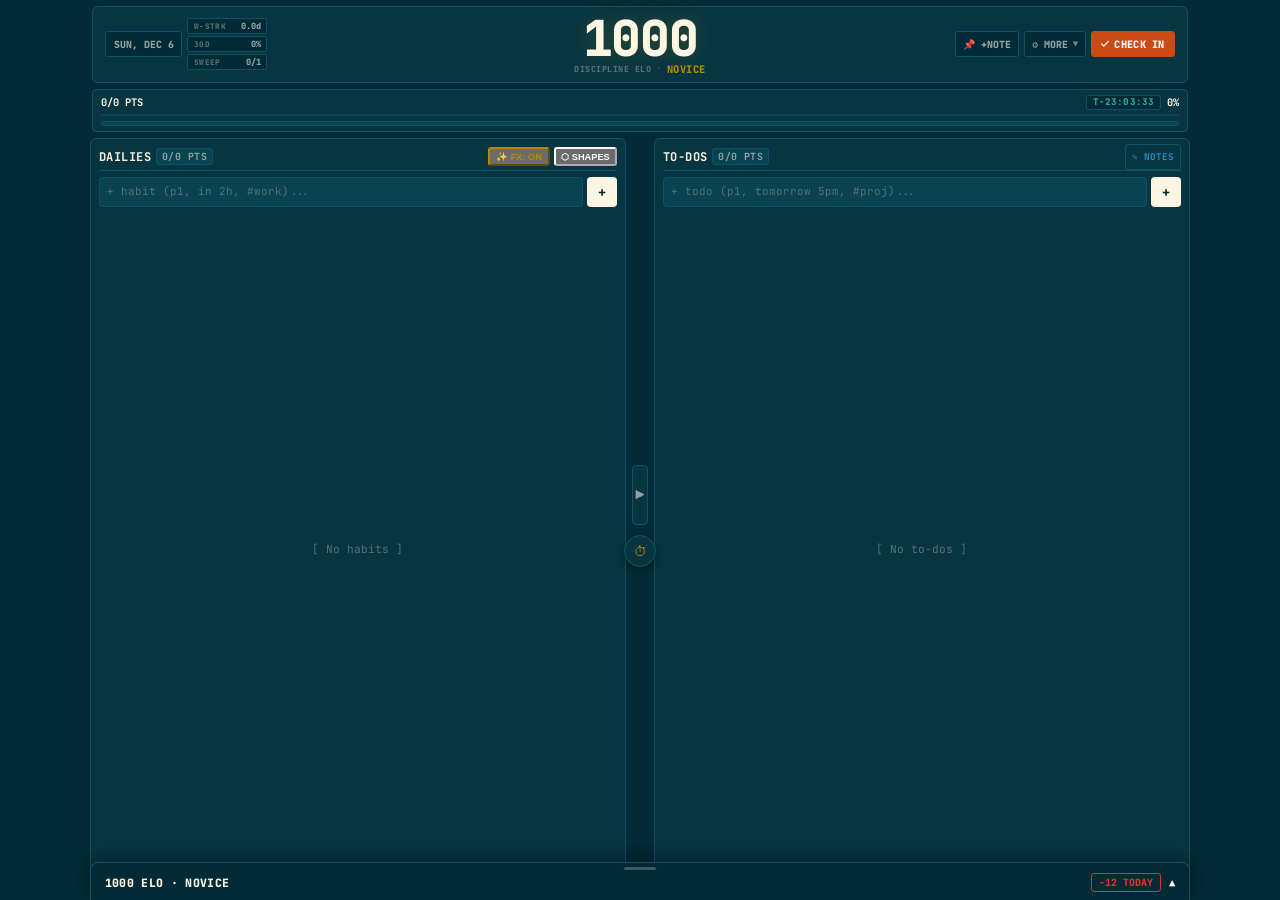
==== commit e20fa2a1: "fix: allow exiting check-in popup by clicking outside and ensure proper todo slot height for subtask" ====
--- a/index.html
+++ b/index.html
@@ -1158,15 +1158,23 @@
       box-sizing: border-box;
       display: flex;
       flex-direction: column;
-      justify-content: center;
       gap: 0.2rem;
       transition: border-color 0.15s ease, opacity 0.15s ease, background 0.15s ease;
       position: relative;
+    }
+
+    .matrix-row-card {
+      justify-content: center;
       overflow: hidden;
     }
 
     .task-card {
       cursor: grab;
+      flex-shrink: 0;
+      min-height: fit-content;
+      height: auto;
+      justify-content: flex-start;
+      overflow: visible;
     }
 
     .task-card:active {
@@ -1867,19 +1875,26 @@
     .subtasks-container {
       display: flex;
       flex-direction: column;
-      gap: 0.15rem;
+      gap: 0.2rem;
       padding-left: 0.7rem;
-      margin-top: 0.05rem;
+      margin-top: 0.15rem;
+      padding-bottom: 0.1rem;
       position: relative;
       z-index: 2;
+      width: 100%;
+      box-sizing: border-box;
+      flex-shrink: 0;
     }
 
     .subtask-item {
       display: flex;
       align-items: center;
-      gap: 0.3rem;
+      gap: 0.35rem;
       font-size: 0.68rem;
       color: var(--text);
+      min-height: 18px;
+      line-height: 1.3;
+      flex-shrink: 0;
     }
 
     .subtask-prefix {
@@ -3042,6 +3057,7 @@
       align-items: center;
       justify-content: center;
       padding: 0.75rem;
+      cursor: pointer;
     }
 
     .checkin-modal-overlay.active {
@@ -3049,6 +3065,7 @@
     }
 
     .checkin-modal-card {
+      cursor: default;
       background: #002b36;
       border: 2px solid #b58900;
       border-radius: 8px;
@@ -3150,8 +3167,8 @@
 
     .checkin-item-row {
       display: flex;
-      align-items: center;
-      gap: 0.5rem;
+      flex-direction: column;
+      gap: 0.3rem;
       background: #073642;
       border: 1px solid #0e5365;
       border-radius: 4px;
@@ -3159,6 +3176,25 @@
       cursor: pointer;
       transition: background 0.15s ease, border-color 0.15s ease;
       user-select: none;
+      flex-shrink: 0;
+      min-height: fit-content;
+      height: auto;
+    }
+
+    .checkin-item-top {
+      display: flex;
+      align-items: center;
+      gap: 0.5rem;
+      width: 100%;
+    }
+
+    .checkin-subtasks-wrap {
+      display: flex;
+      flex-direction: column;
+      gap: 0.2rem;
+      padding-left: 1.6rem;
+      width: 100%;
+      box-sizing: border-box;
     }
 
     .checkin-item-row:hover {
@@ -4666,7 +4702,7 @@
       }
 
       if (cancelBtn) {
-        cancelBtn.style.display = currentCheckinIsMandatory ? 'none' : 'block';
+        cancelBtn.style.display = 'block';
       }
 
       // Snapshot items incomplete at time of opening checkin
@@ -4738,6 +4774,9 @@
         const row = document.createElement('div');
         row.className = `checkin-item-row ${item.completed ? 'completed' : ''}`;
 
+        const topRow = document.createElement('div');
+        topRow.className = 'checkin-item-top';
+
         const checkbox = document.createElement('div');
         checkbox.className = 'checkin-checkbox';
         if (item.completed) {
@@ -4753,12 +4792,56 @@
         weightSpan.className = 'checkin-item-weight';
         weightSpan.textContent = `+${getWeight(item)} pts`;
 
-        row.appendChild(checkbox);
-        row.appendChild(textSpan);
-        row.appendChild(weightSpan);
-
-        row.onclick = () => {
+        topRow.appendChild(checkbox);
+        topRow.appendChild(textSpan);
+        topRow.appendChild(weightSpan);
+        row.appendChild(topRow);
+
+        if (Array.isArray(item.subtasks) && item.subtasks.length > 0) {
+          const subsWrap = document.createElement('div');
+          subsWrap.className = 'checkin-subtasks-wrap';
+
+          item.subtasks.forEach(st => {
+            const stRow = document.createElement('div');
+            stRow.style.display = 'flex';
+            stRow.style.alignItems = 'center';
+            stRow.style.gap = '0.35rem';
+            stRow.style.fontSize = '0.64rem';
+            stRow.style.color = st.completed ? '#93a1a1' : '#fdf6e3';
+
+            const stCheck = document.createElement('div');
+            stCheck.className = `subtask-checkbox ${st.completed ? 'checked' : ''}`;
+            stCheck.innerHTML = `<svg width="7" height="7" viewBox="0 0 24 24" fill="none" stroke-width="3" stroke-linecap="round" stroke-linejoin="round"><polyline points="20 6 9 17 4 12"></polyline></svg>`;
+            stCheck.onclick = (e) => {
+              e.stopPropagation();
+              st.completed = !st.completed;
+              if (item.subtasks.every(s => s.completed)) {
+                item.completed = true;
+              }
+              playSound(st.completed ? 'check' : 'uncheck');
+              saveState();
+              render();
+              renderCheckinReviewList();
+            };
+
+            const stTxt = document.createElement('span');
+            stTxt.textContent = `- ${st.text}`;
+            if (st.completed) stTxt.style.textDecoration = 'line-through';
+
+            stRow.appendChild(stCheck);
+            stRow.appendChild(stTxt);
+            subsWrap.appendChild(stRow);
+          });
+
+          row.appendChild(subsWrap);
+        }
+
+        topRow.onclick = (e) => {
+          e.stopPropagation();
           item.completed = !item.completed;
+          if (item.subtasks && item.subtasks.length > 0) {
+            item.subtasks.forEach(s => { s.completed = item.completed; });
+          }
           playSound(item.completed ? 'check' : 'uncheck');
           saveState();
           render();
@@ -8203,12 +8286,7 @@
             closeTiersModal();
           }
           if (isCheckinCeremonyActive) {
-            if (!currentCheckinIsMandatory) {
-              closeCheckinCeremony();
-            } else {
-              // Mandatory check-in cannot be dismissed with Escape key
-              e.preventDefault();
-            }
+            closeCheckinCeremony();
           }
         }
       });
@@ -8242,11 +8320,11 @@
       }
       const checkinOverlay = document.getElementById('checkinCeremonyModal');
       if (checkinOverlay) {
-        checkinOverlay.onclick = (e) => {
-          if (e.target === checkinOverlay && !currentCheckinIsMandatory) {
+        checkinOverlay.addEventListener('click', (e) => {
+          if (!e.target.closest('#checkinModalCard')) {
             closeCheckinCeremony();
           }
-        };
+        });
       }
 
       // Check In Button (Header)
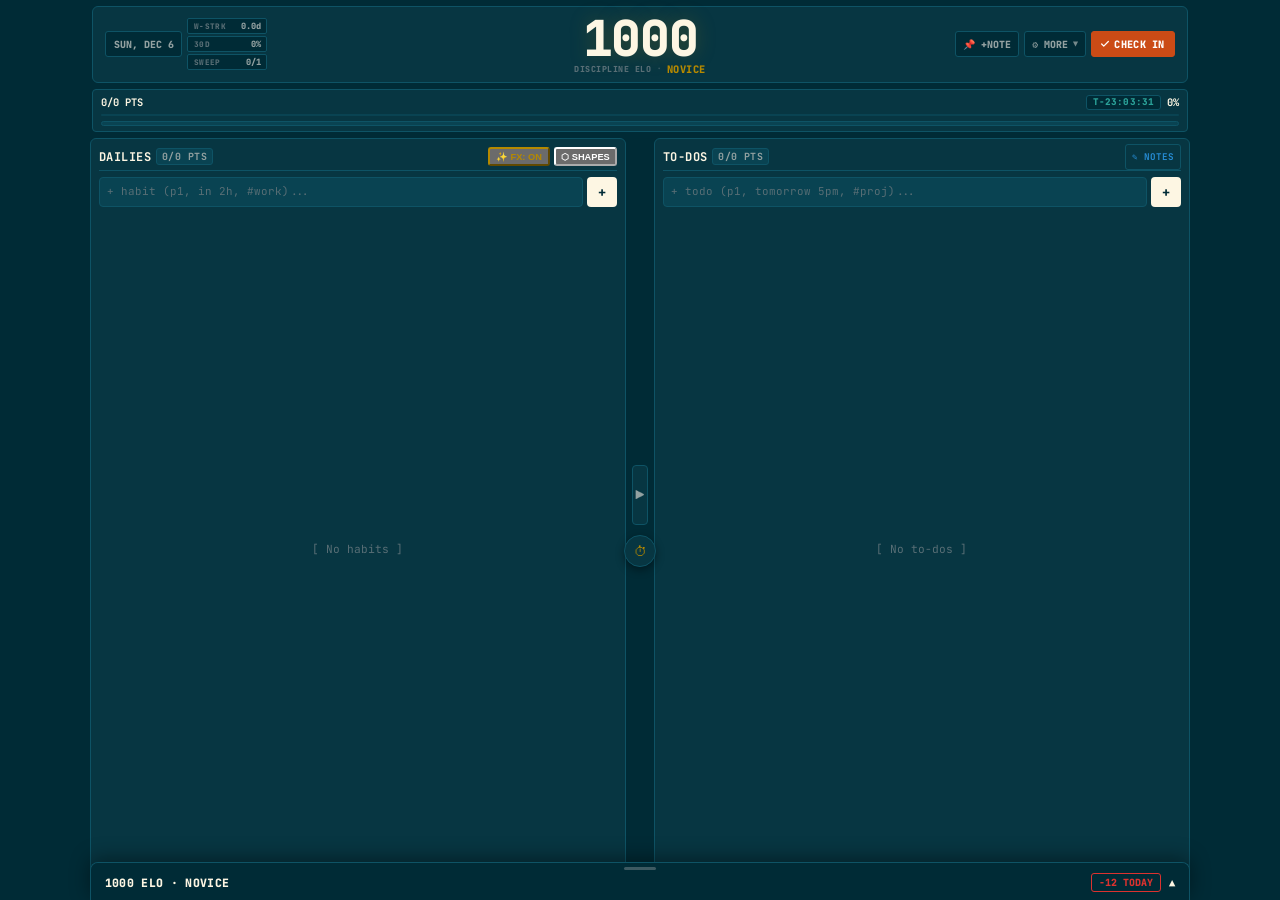
==== commit a90efab5: "feat: add feature to reset to previous check-in and restore its stats" ====
--- a/index.html
+++ b/index.html
@@ -430,6 +430,15 @@
       border-color: var(--border);
     }
 
+    .dropdown-item-btn.item-warning {
+      color: var(--color-yellow);
+    }
+
+    .dropdown-item-btn.item-warning:hover {
+      background: rgba(181, 137, 0, 0.18);
+      border-color: var(--color-yellow);
+    }
+
     .dropdown-item-btn.item-danger {
       color: var(--color-red);
     }
@@ -3644,8 +3653,32 @@
       background: #d4a017;
     }
 
+    .checkin-revert-btn {
+      flex: 1;
+      background: #073642;
+      color: #b58900;
+      border: 1.5px solid #b58900;
+      border-radius: 4px;
+      padding: 0.7rem 0.9rem;
+      font-family: inherit;
+      font-size: 0.78rem;
+      font-weight: 900;
+      letter-spacing: 0.04em;
+      cursor: pointer;
+      display: flex;
+      align-items: center;
+      justify-content: center;
+      gap: 0.4rem;
+      transition: background 0.15s ease, color 0.15s ease;
+    }
+
+    .checkin-revert-btn:hover {
+      background: #b58900;
+      color: #002b36;
+    }
+
     .checkin-continue-btn {
-      width: 100%;
+      flex: 1.5;
       background: #859900;
       color: #002b36;
       border: none;
@@ -3729,6 +3762,7 @@
             <button type="button" class="dropdown-item-btn" id="importBtn" title="Import Backup JSON">📥 IMP</button>
             <button type="button" class="dropdown-item-btn" id="recoverOldBtn" title="Recover old app data">📜 LEGACY</button>
             <div class="dropdown-divider"></div>
+            <button type="button" class="dropdown-item-btn item-warning" id="revertPrevCheckinBtn" title="Reset to previous check-in state and its stats">↺ RESET PREV CHECK-IN</button>
             <button type="button" class="dropdown-item-btn item-danger" id="rebirthEloBtn" title="Reset ELO back to baseline 1000">🔥 REBIRTH</button>
             <button type="button" class="dropdown-item-btn item-danger" id="debugResetBtn" onclick="debugResetBaseline()" title="Debug: Reset all streaks, completion rates, and Elo to baseline">⚡ DEBUG</button>
           </div>
@@ -4194,9 +4228,14 @@
             <span class="mini-chip-val" id="miniTallyElo">1000</span>
           </div>
         </div>
-        <button type="button" class="checkin-continue-btn" id="checkinContinueBtn">
-          <span>CONTINUE</span>
-        </button>
+        <div style="display: flex; gap: 0.5rem; width: 100%;">
+          <button type="button" class="checkin-revert-btn" id="checkinUndoBtn" title="Reset this check-in and restore previous stats">
+            <span>↺ RESET CHECK-IN</span>
+          </button>
+          <button type="button" class="checkin-continue-btn" id="checkinContinueBtn">
+            <span>CONTINUE</span>
+          </button>
+        </div>
       </div>
 
       <!-- Footer Buttons for Review Phase -->
@@ -6920,6 +6959,53 @@
 
     function performReset(userInitiated = true) {
       if (userInitiated) playSound('checkin');
+
+      // Preserve full snapshot of state & disciplineState prior to check-in mutation
+      try {
+        const checkinSnapshot = {
+          state: {
+            score: state.score,
+            dailies: JSON.parse(JSON.stringify(state.dailies || [])),
+            todos: JSON.parse(JSON.stringify(state.todos || [])),
+            tierConfig: JSON.parse(JSON.stringify(state.tierConfig || null)),
+            currentTierIndex: state.currentTierIndex,
+            tierSlots: JSON.parse(JSON.stringify(state.tierSlots || {})),
+            history: JSON.parse(JSON.stringify(state.history || {})),
+            paceHistory: JSON.parse(JSON.stringify(state.paceHistory || {})),
+            lastCheckinStats: JSON.parse(JSON.stringify(state.lastCheckinStats || {})),
+            lastActiveDate: state.lastActiveDate,
+            lastCheckinDate: state.lastCheckinDate,
+            lastCheckinTime: state.lastCheckinTime,
+            dailiesView: state.dailiesView,
+            shapePositions: JSON.parse(JSON.stringify(state.shapePositions || {})),
+            streakFxEnabled: state.streakFxEnabled
+          },
+          disciplineState: {
+            elo: disciplineState.elo,
+            acceptedContracts: JSON.parse(JSON.stringify(disciplineState.acceptedContracts || {})),
+            completedContractsThisWeek: JSON.parse(JSON.stringify(disciplineState.completedContractsThisWeek || [])),
+            currentWeek: disciplineState.currentWeek,
+            unlockedSeals: JSON.parse(JSON.stringify(disciplineState.unlockedSeals || [])),
+            history: JSON.parse(JSON.stringify(disciplineState.history || {})),
+            todayEloDelta: disciplineState.todayEloDelta
+          },
+          timestamp: Date.now(),
+          date: state.lastActiveDate || new Date().toISOString().split('T')[0]
+        };
+
+        let stack = [];
+        try {
+          stack = JSON.parse(localStorage.getItem('nemesis_checkin_snapshots_stack') || '[]');
+          if (!Array.isArray(stack)) stack = [];
+        } catch (e) { stack = []; }
+        stack.push(checkinSnapshot);
+        if (stack.length > 5) stack.shift();
+        localStorage.setItem('nemesis_checkin_snapshots_stack', JSON.stringify(stack));
+        localStorage.setItem('nemesis_prev_checkin_snapshot', JSON.stringify(checkinSnapshot));
+      } catch (err) {
+        console.warn('Failed to save checkin snapshot:', err);
+      }
+
       let totalPts = 0;
       let donePts = 0;
       const todayStr = new Date().toISOString().split('T')[0];
@@ -7063,6 +7149,134 @@
       saveState();
       render();
     }
+
+    function resetToPreviousCheckin() {
+      let snapshot = null;
+      let stack = [];
+      try {
+        stack = JSON.parse(localStorage.getItem('nemesis_checkin_snapshots_stack') || '[]');
+        if (!Array.isArray(stack)) stack = [];
+      } catch (e) { stack = []; }
+
+      if (stack.length > 0) {
+        snapshot = stack[stack.length - 1];
+      } else {
+        try {
+          const raw = localStorage.getItem('nemesis_prev_checkin_snapshot');
+          if (raw) snapshot = JSON.parse(raw);
+        } catch (e) { }
+      }
+
+      const targetDate = state.lastCheckinDate || (snapshot && snapshot.date) || new Date().toISOString().split('T')[0];
+      const hasHistory = (state.history && state.history[targetDate] !== undefined) ||
+                         (disciplineState.history && disciplineState.history[targetDate] !== undefined) ||
+                         (state.dailies && state.dailies.some(d => d.history && d.history.some(h => h.date === targetDate)));
+
+      if (!snapshot && !hasHistory && !state.lastCheckinDate) {
+        alert('No previous check-in recorded to reset.');
+        return;
+      }
+
+      const displayDate = (snapshot && snapshot.date) || targetDate;
+      const eloInfo = (snapshot && snapshot.disciplineState && snapshot.disciplineState.elo)
+        ? ` (${snapshot.disciplineState.elo} ELO)`
+        : '';
+      const promptMsg = `Reset to previous check-in from ${displayDate}?\n\nThis will restore previous task states, streaks, ELO rating${eloInfo}, and stats.`;
+
+      if (!confirm(promptMsg)) {
+        return;
+      }
+
+      if (snapshot && snapshot.state && snapshot.disciplineState) {
+        if (stack.length > 0) {
+          stack.pop();
+          try {
+            localStorage.setItem('nemesis_checkin_snapshots_stack', JSON.stringify(stack));
+            if (stack.length > 0) {
+              localStorage.setItem('nemesis_prev_checkin_snapshot', JSON.stringify(stack[stack.length - 1]));
+            } else {
+              localStorage.removeItem('nemesis_prev_checkin_snapshot');
+            }
+          } catch (e) { }
+        } else {
+          try {
+            localStorage.removeItem('nemesis_prev_checkin_snapshot');
+          } catch (e) { }
+        }
+
+        state.score = snapshot.state.score;
+        state.dailies = snapshot.state.dailies;
+        state.todos = snapshot.state.todos;
+        if (snapshot.state.tierConfig) state.tierConfig = snapshot.state.tierConfig;
+        if (typeof snapshot.state.currentTierIndex === 'number') state.currentTierIndex = snapshot.state.currentTierIndex;
+        if (snapshot.state.tierSlots) state.tierSlots = snapshot.state.tierSlots;
+        state.history = snapshot.state.history;
+        state.paceHistory = snapshot.state.paceHistory || {};
+        state.lastCheckinStats = snapshot.state.lastCheckinStats || {};
+        state.lastActiveDate = snapshot.state.lastActiveDate || targetDate;
+        state.lastCheckinDate = snapshot.state.lastCheckinDate || '';
+        state.lastCheckinTime = snapshot.state.lastCheckinTime || 0;
+        if (snapshot.state.shapePositions) state.shapePositions = snapshot.state.shapePositions;
+        if (typeof snapshot.state.streakFxEnabled === 'boolean') state.streakFxEnabled = snapshot.state.streakFxEnabled;
+
+        disciplineState.elo = snapshot.disciplineState.elo;
+        disciplineState.acceptedContracts = snapshot.disciplineState.acceptedContracts || {};
+        disciplineState.completedContractsThisWeek = snapshot.disciplineState.completedContractsThisWeek || [];
+        disciplineState.currentWeek = snapshot.disciplineState.currentWeek;
+        disciplineState.unlockedSeals = snapshot.disciplineState.unlockedSeals || [];
+        disciplineState.history = snapshot.disciplineState.history || {};
+        disciplineState.todayEloDelta = snapshot.disciplineState.todayEloDelta || 0;
+      } else {
+        // Fallback rollback
+        if (Array.isArray(state.dailies)) {
+          state.dailies.forEach(d => {
+            if (Array.isArray(d.history) && d.history.length > 0) {
+              const lastEntry = d.history[d.history.length - 1];
+              if (lastEntry && (lastEntry.date === targetDate || d.history.length === 1)) {
+                d.history.pop();
+                if (lastEntry.completed) {
+                  d.completed = true;
+                  if (typeof d.completedDays === 'number' && d.completedDays > 0) d.completedDays--;
+                  if (typeof d.totalDays === 'number' && d.totalDays > 0) d.totalDays--;
+                  if (typeof d.streak === 'number' && d.streak > 0) d.streak--;
+                } else {
+                  d.completed = false;
+                  if (typeof d.totalDays === 'number' && d.totalDays > 0) d.totalDays--;
+                  if (typeof d.streak === 'number' && d.streak < 0) d.streak++;
+                }
+              }
+            }
+          });
+        }
+
+        if (disciplineState.history && disciplineState.history[targetDate]) {
+          const delta = disciplineState.history[targetDate].delta || 0;
+          disciplineState.elo = Math.max(100, (disciplineState.elo || 1000) - delta);
+          delete disciplineState.history[targetDate];
+          disciplineState.todayEloDelta = 0;
+        }
+
+        if (state.history && state.history[targetDate] !== undefined) {
+          delete state.history[targetDate];
+        }
+
+        state.score = disciplineState.elo || 1000;
+        state.lastCheckinStats = {};
+
+        const remDates = Object.keys(disciplineState.history || {}).filter(k => !k.includes('penalty')).sort();
+        state.lastCheckinDate = remDates.length > 0 ? remDates[remDates.length - 1] : '';
+        state.lastCheckinTime = 0;
+      }
+
+      saveState();
+      saveDisciplineState();
+      closeCheckinCeremony();
+      render();
+      renderDisciplineDrawer();
+      if (typeof updateGhostPace === 'function') updateGhostPace();
+      playSound('uncheck');
+    }
+    window.resetToPreviousCheckin = resetToPreviousCheckin;
 
     // --- TIER CONFIGURATION & SET EVOLUTION SYSTEM ---
     function initTierConfig() {
@@ -8314,6 +8528,13 @@
           closeCheckinCeremony();
         };
       }
+      const checkinUndoBtn = document.getElementById('checkinUndoBtn');
+      if (checkinUndoBtn) {
+        checkinUndoBtn.onclick = (e) => {
+          e.stopPropagation();
+          resetToPreviousCheckin();
+        };
+      }
       const checkinCancelBtn = document.getElementById('checkinModalCancelBtn');
       if (checkinCancelBtn) {
         checkinCancelBtn.onclick = closeCheckinCeremony;
@@ -8357,7 +8578,9 @@
         };
       }
 
-      // Rebirth & Debug Reset Buttons
+      // Revert, Rebirth & Debug Reset Buttons
+      const revertPrevBtn = document.getElementById('revertPrevCheckinBtn');
+      if (revertPrevBtn) revertPrevBtn.onclick = resetToPreviousCheckin;
       const rebirthBtn = document.getElementById('rebirthEloBtn');
       if (rebirthBtn) rebirthBtn.onclick = rebirthElo;
       const debugBtn = document.getElementById('debugResetBtn');
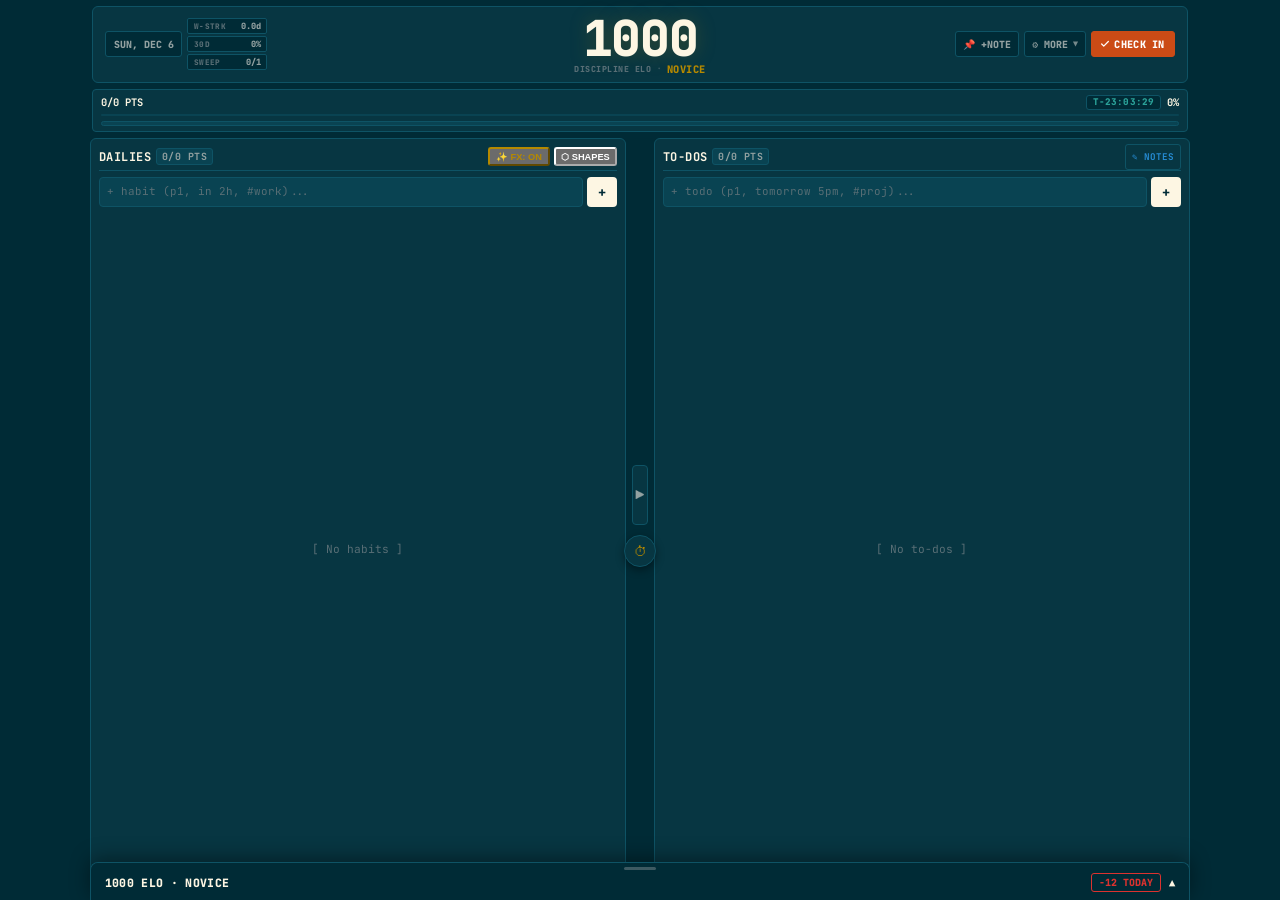
==== commit 23254c01: "fix: attach inline onclick and make reset to previous checkin robust across history" ====
--- a/index.html
+++ b/index.html
@@ -3762,7 +3762,7 @@
             <button type="button" class="dropdown-item-btn" id="importBtn" title="Import Backup JSON">📥 IMP</button>
             <button type="button" class="dropdown-item-btn" id="recoverOldBtn" title="Recover old app data">📜 LEGACY</button>
             <div class="dropdown-divider"></div>
-            <button type="button" class="dropdown-item-btn item-warning" id="revertPrevCheckinBtn" title="Reset to previous check-in state and its stats">↺ RESET PREV CHECK-IN</button>
+            <button type="button" class="dropdown-item-btn item-warning" id="revertPrevCheckinBtn" onclick="resetToPreviousCheckin()" title="Reset to previous check-in state and its stats">↺ RESET PREV CHECK-IN</button>
             <button type="button" class="dropdown-item-btn item-danger" id="rebirthEloBtn" title="Reset ELO back to baseline 1000">🔥 REBIRTH</button>
             <button type="button" class="dropdown-item-btn item-danger" id="debugResetBtn" onclick="debugResetBaseline()" title="Debug: Reset all streaks, completion rates, and Elo to baseline">⚡ DEBUG</button>
           </div>
@@ -4229,7 +4229,7 @@
           </div>
         </div>
         <div style="display: flex; gap: 0.5rem; width: 100%;">
-          <button type="button" class="checkin-revert-btn" id="checkinUndoBtn" title="Reset this check-in and restore previous stats">
+          <button type="button" class="checkin-revert-btn" id="checkinUndoBtn" onclick="resetToPreviousCheckin()" title="Reset this check-in and restore previous stats">
             <span>↺ RESET CHECK-IN</span>
           </button>
           <button type="button" class="checkin-continue-btn" id="checkinContinueBtn">
@@ -7151,130 +7151,168 @@
     }
 
     function resetToPreviousCheckin() {
-      let snapshot = null;
-      let stack = [];
       try {
-        stack = JSON.parse(localStorage.getItem('nemesis_checkin_snapshots_stack') || '[]');
-        if (!Array.isArray(stack)) stack = [];
-      } catch (e) { stack = []; }
-
-      if (stack.length > 0) {
-        snapshot = stack[stack.length - 1];
-      } else {
+        let snapshot = null;
+        let stack = [];
         try {
-          const raw = localStorage.getItem('nemesis_prev_checkin_snapshot');
-          if (raw) snapshot = JSON.parse(raw);
-        } catch (e) { }
-      }
-
-      const targetDate = state.lastCheckinDate || (snapshot && snapshot.date) || new Date().toISOString().split('T')[0];
-      const hasHistory = (state.history && state.history[targetDate] !== undefined) ||
-                         (disciplineState.history && disciplineState.history[targetDate] !== undefined) ||
-                         (state.dailies && state.dailies.some(d => d.history && d.history.some(h => h.date === targetDate)));
-
-      if (!snapshot && !hasHistory && !state.lastCheckinDate) {
-        alert('No previous check-in recorded to reset.');
-        return;
-      }
-
-      const displayDate = (snapshot && snapshot.date) || targetDate;
-      const eloInfo = (snapshot && snapshot.disciplineState && snapshot.disciplineState.elo)
-        ? ` (${snapshot.disciplineState.elo} ELO)`
-        : '';
-      const promptMsg = `Reset to previous check-in from ${displayDate}?\n\nThis will restore previous task states, streaks, ELO rating${eloInfo}, and stats.`;
-
-      if (!confirm(promptMsg)) {
-        return;
-      }
-
-      if (snapshot && snapshot.state && snapshot.disciplineState) {
+          stack = JSON.parse(localStorage.getItem('nemesis_checkin_snapshots_stack') || '[]');
+          if (!Array.isArray(stack)) stack = [];
+        } catch (e) { stack = []; }
+
         if (stack.length > 0) {
-          stack.pop();
-          try {
-            localStorage.setItem('nemesis_checkin_snapshots_stack', JSON.stringify(stack));
-            if (stack.length > 0) {
-              localStorage.setItem('nemesis_prev_checkin_snapshot', JSON.stringify(stack[stack.length - 1]));
-            } else {
-              localStorage.removeItem('nemesis_prev_checkin_snapshot');
-            }
-          } catch (e) { }
+          snapshot = stack[stack.length - 1];
         } else {
           try {
-            localStorage.removeItem('nemesis_prev_checkin_snapshot');
+            const raw = localStorage.getItem('nemesis_prev_checkin_snapshot');
+            if (raw) snapshot = JSON.parse(raw);
           } catch (e) { }
         }
 
-        state.score = snapshot.state.score;
-        state.dailies = snapshot.state.dailies;
-        state.todos = snapshot.state.todos;
-        if (snapshot.state.tierConfig) state.tierConfig = snapshot.state.tierConfig;
-        if (typeof snapshot.state.currentTierIndex === 'number') state.currentTierIndex = snapshot.state.currentTierIndex;
-        if (snapshot.state.tierSlots) state.tierSlots = snapshot.state.tierSlots;
-        state.history = snapshot.state.history;
-        state.paceHistory = snapshot.state.paceHistory || {};
-        state.lastCheckinStats = snapshot.state.lastCheckinStats || {};
-        state.lastActiveDate = snapshot.state.lastActiveDate || targetDate;
-        state.lastCheckinDate = snapshot.state.lastCheckinDate || '';
-        state.lastCheckinTime = snapshot.state.lastCheckinTime || 0;
-        if (snapshot.state.shapePositions) state.shapePositions = snapshot.state.shapePositions;
-        if (typeof snapshot.state.streakFxEnabled === 'boolean') state.streakFxEnabled = snapshot.state.streakFxEnabled;
-
-        disciplineState.elo = snapshot.disciplineState.elo;
-        disciplineState.acceptedContracts = snapshot.disciplineState.acceptedContracts || {};
-        disciplineState.completedContractsThisWeek = snapshot.disciplineState.completedContractsThisWeek || [];
-        disciplineState.currentWeek = snapshot.disciplineState.currentWeek;
-        disciplineState.unlockedSeals = snapshot.disciplineState.unlockedSeals || [];
-        disciplineState.history = snapshot.disciplineState.history || {};
-        disciplineState.todayEloDelta = snapshot.disciplineState.todayEloDelta || 0;
-      } else {
-        // Fallback rollback
-        if (Array.isArray(state.dailies)) {
-          state.dailies.forEach(d => {
-            if (Array.isArray(d.history) && d.history.length > 0) {
-              const lastEntry = d.history[d.history.length - 1];
-              if (lastEntry && (lastEntry.date === targetDate || d.history.length === 1)) {
-                d.history.pop();
-                if (lastEntry.completed) {
-                  d.completed = true;
-                  if (typeof d.completedDays === 'number' && d.completedDays > 0) d.completedDays--;
-                  if (typeof d.totalDays === 'number' && d.totalDays > 0) d.totalDays--;
-                  if (typeof d.streak === 'number' && d.streak > 0) d.streak--;
-                } else {
-                  d.completed = false;
-                  if (typeof d.totalDays === 'number' && d.totalDays > 0) d.totalDays--;
-                  if (typeof d.streak === 'number' && d.streak < 0) d.streak++;
+        // Determine target checkin date from all possible history sources
+        let targetDate = (snapshot && snapshot.date) || state.lastCheckinDate;
+        if (!targetDate) {
+          const allHistDates = [
+            ...Object.keys(state.history || {}),
+            ...Object.keys((disciplineState && disciplineState.history) || {}).filter(k => !k.includes('penalty'))
+          ].sort();
+          if (allHistDates.length > 0) {
+            targetDate = allHistDates[allHistDates.length - 1];
+          }
+        }
+        if (!targetDate) {
+          targetDate = state.lastActiveDate || new Date().toISOString().split('T')[0];
+        }
+
+        const hasAnyHistory = (snapshot != null) ||
+                              (state.history && state.history[targetDate] !== undefined) ||
+                              (disciplineState.history && disciplineState.history[targetDate] !== undefined) ||
+                              (state.dailies && state.dailies.some(d => Array.isArray(d.history) && d.history.length > 0)) ||
+                              !!state.lastCheckinDate;
+
+        if (!hasAnyHistory) {
+          alert('No previous check-in found to reset.');
+          return;
+        }
+
+        const displayDate = (snapshot && snapshot.date) || targetDate;
+        const eloInfo = (snapshot && snapshot.disciplineState && snapshot.disciplineState.elo)
+          ? ` (${snapshot.disciplineState.elo} ELO)`
+          : '';
+        const promptMsg = `Reset to previous check-in from ${displayDate}?\n\nThis will restore previous task states, streaks, ELO rating${eloInfo}, and stats.`;
+
+        if (!confirm(promptMsg)) {
+          return;
+        }
+
+        if (snapshot && snapshot.state && snapshot.disciplineState) {
+          if (stack.length > 0) {
+            stack.pop();
+            try {
+              localStorage.setItem('nemesis_checkin_snapshots_stack', JSON.stringify(stack));
+              if (stack.length > 0) {
+                localStorage.setItem('nemesis_prev_checkin_snapshot', JSON.stringify(stack[stack.length - 1]));
+              } else {
+                localStorage.removeItem('nemesis_prev_checkin_snapshot');
+              }
+            } catch (e) { }
+          } else {
+            try {
+              localStorage.removeItem('nemesis_prev_checkin_snapshot');
+            } catch (e) { }
+          }
+
+          state.score = snapshot.state.score;
+          state.dailies = snapshot.state.dailies;
+          state.todos = snapshot.state.todos;
+          if (snapshot.state.tierConfig) state.tierConfig = snapshot.state.tierConfig;
+          if (typeof snapshot.state.currentTierIndex === 'number') state.currentTierIndex = snapshot.state.currentTierIndex;
+          if (snapshot.state.tierSlots) state.tierSlots = snapshot.state.tierSlots;
+          state.history = snapshot.state.history;
+          state.paceHistory = snapshot.state.paceHistory || {};
+          state.lastCheckinStats = snapshot.state.lastCheckinStats || {};
+          state.lastActiveDate = snapshot.state.lastActiveDate || targetDate;
+          state.lastCheckinDate = snapshot.state.lastCheckinDate || '';
+          state.lastCheckinTime = snapshot.state.lastCheckinTime || 0;
+          if (snapshot.state.shapePositions) state.shapePositions = snapshot.state.shapePositions;
+          if (typeof snapshot.state.streakFxEnabled === 'boolean') state.streakFxEnabled = snapshot.state.streakFxEnabled;
+
+          disciplineState.elo = snapshot.disciplineState.elo;
+          disciplineState.acceptedContracts = snapshot.disciplineState.acceptedContracts || {};
+          disciplineState.completedContractsThisWeek = snapshot.disciplineState.completedContractsThisWeek || [];
+          disciplineState.currentWeek = snapshot.disciplineState.currentWeek;
+          disciplineState.unlockedSeals = snapshot.disciplineState.unlockedSeals || [];
+          disciplineState.history = snapshot.disciplineState.history || {};
+          disciplineState.todayEloDelta = snapshot.disciplineState.todayEloDelta || 0;
+        } else {
+          // Robust fallback rollback
+          if (Array.isArray(state.dailies)) {
+            state.dailies.forEach(d => {
+              if (Array.isArray(d.history) && d.history.length > 0) {
+                const lastEntry = d.history.pop();
+                if (lastEntry) {
+                  if (lastEntry.completed) {
+                    d.completed = true;
+                    if (typeof d.completedDays === 'number' && d.completedDays > 0) d.completedDays--;
+                    if (typeof d.totalDays === 'number' && d.totalDays > 0) d.totalDays--;
+                    if (typeof d.streak === 'number' && d.streak > 0) d.streak--;
+                  } else {
+                    d.completed = false;
+                    if (typeof d.totalDays === 'number' && d.totalDays > 0) d.totalDays--;
+                    if (typeof d.streak === 'number' && d.streak < 0) d.streak++;
+                  }
                 }
               }
+            });
+          }
+
+          let delta = 0;
+          if (disciplineState.history) {
+            if (disciplineState.history[targetDate]) {
+              delta = disciplineState.history[targetDate].delta || 0;
+              delete disciplineState.history[targetDate];
+            } else {
+              const keys = Object.keys(disciplineState.history).filter(k => !k.includes('penalty')).sort();
+              if (keys.length > 0) {
+                const lastKey = keys[keys.length - 1];
+                delta = disciplineState.history[lastKey].delta || 0;
+                delete disciplineState.history[lastKey];
+              }
             }
-          });
-        }
-
-        if (disciplineState.history && disciplineState.history[targetDate]) {
-          const delta = disciplineState.history[targetDate].delta || 0;
-          disciplineState.elo = Math.max(100, (disciplineState.elo || 1000) - delta);
-          delete disciplineState.history[targetDate];
+          }
+          if (delta) {
+            disciplineState.elo = Math.max(100, (disciplineState.elo || 1000) - delta);
+          }
           disciplineState.todayEloDelta = 0;
-        }
-
-        if (state.history && state.history[targetDate] !== undefined) {
-          delete state.history[targetDate];
-        }
-
-        state.score = disciplineState.elo || 1000;
-        state.lastCheckinStats = {};
-
-        const remDates = Object.keys(disciplineState.history || {}).filter(k => !k.includes('penalty')).sort();
-        state.lastCheckinDate = remDates.length > 0 ? remDates[remDates.length - 1] : '';
-        state.lastCheckinTime = 0;
-      }
-
-      saveState();
-      saveDisciplineState();
-      closeCheckinCeremony();
-      render();
-      renderDisciplineDrawer();
-      if (typeof updateGhostPace === 'function') updateGhostPace();
-      playSound('uncheck');
+
+          if (state.history) {
+            if (state.history[targetDate] !== undefined) {
+              delete state.history[targetDate];
+            } else {
+              const sKeys = Object.keys(state.history).sort();
+              if (sKeys.length > 0) delete state.history[sKeys[sKeys.length - 1]];
+            }
+          }
+
+          state.score = disciplineState.elo || 1000;
+          state.lastCheckinStats = {};
+
+          const remDates = Object.keys(disciplineState.history || {}).filter(k => !k.includes('penalty')).sort();
+          state.lastCheckinDate = remDates.length > 0 ? remDates[remDates.length - 1] : '';
+          state.lastCheckinTime = 0;
+        }
+
+        saveState();
+        saveDisciplineState();
+        closeCheckinCeremony();
+        render();
+        if (typeof renderDisciplineDrawer === 'function') renderDisciplineDrawer();
+        if (typeof updateGhostPace === 'function') updateGhostPace();
+        if (typeof playSound === 'function') playSound('uncheck');
+        alert('Check-in reset complete: previous stats and tasks restored.');
+      } catch (err) {
+        console.error('Reset checkin error:', err);
+        alert('Error resetting check-in: ' + err.message);
+      }
     }
     window.resetToPreviousCheckin = resetToPreviousCheckin;
 
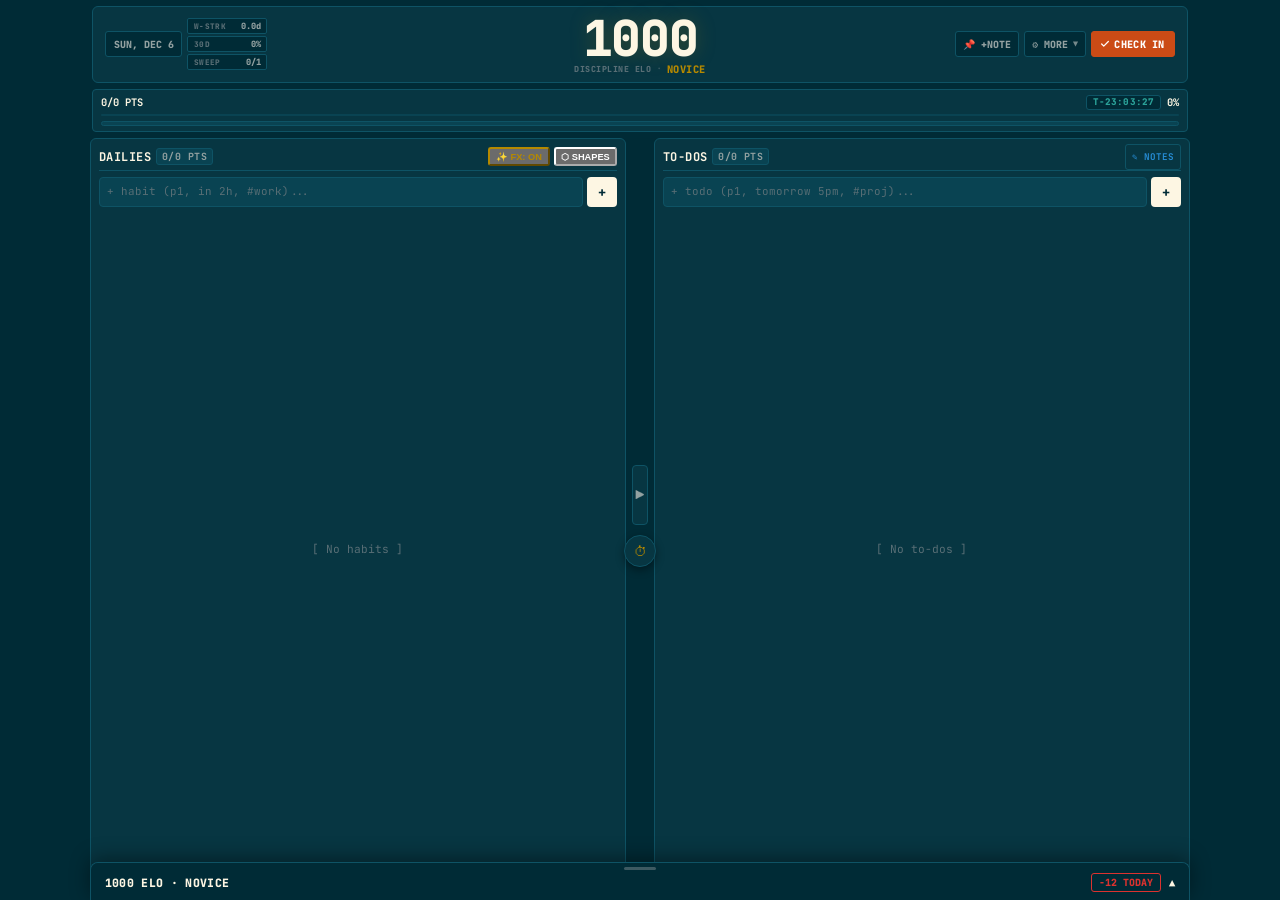
==== commit bc33ef50: "feat: support unlimited check-in stacking and restore previous streaks, rate, and stats" ====
--- a/index.html
+++ b/index.html
@@ -6999,7 +6999,6 @@
           if (!Array.isArray(stack)) stack = [];
         } catch (e) { stack = []; }
         stack.push(checkinSnapshot);
-        if (stack.length > 5) stack.shift();
         localStorage.setItem('nemesis_checkin_snapshots_stack', JSON.stringify(stack));
         localStorage.setItem('nemesis_prev_checkin_snapshot', JSON.stringify(checkinSnapshot));
       } catch (err) {
@@ -7133,7 +7132,11 @@
         overdueClearedCount,
         hasZeroOverdueDebt,
         isWeekend100,
-        allStreaksAbove3
+        allStreaksAbove3,
+        rate: Math.round(pct),
+        pct: Math.round(pct),
+        donePts: donePts,
+        totalPts: totalPts
       };
 
       state.lastCheckinDate = todayStr;
@@ -7152,153 +7155,163 @@
 
     function resetToPreviousCheckin() {
       try {
-        let snapshot = null;
         let stack = [];
         try {
           stack = JSON.parse(localStorage.getItem('nemesis_checkin_snapshots_stack') || '[]');
           if (!Array.isArray(stack)) stack = [];
         } catch (e) { stack = []; }
 
+        // Find all check-in dates recorded in history
+        const sHist = state.history || {};
+        const dHist = (disciplineState && disciplineState.history) || {};
+        const allHistDates = Array.from(new Set([
+          ...Object.keys(sHist),
+          ...Object.keys(dHist).filter(k => !k.includes('penalty') && !k.includes('reset'))
+        ])).sort();
+
+        const hasHistory = allHistDates.length > 0 ||
+          (state.dailies && state.dailies.some(d => Array.isArray(d.history) && d.history.length > 0)) ||
+          !!state.lastCheckinDate;
+
+        if (stack.length === 0 && !hasHistory) {
+          alert('No previous check-ins to reset. Already at baseline.');
+          return;
+        }
+
+        // Target check-in date to rollback from
+        let targetDate = state.lastCheckinDate || (allHistDates.length > 0 ? allHistDates[allHistDates.length - 1] : '');
+        if (!targetDate && stack.length > 0 && stack[stack.length - 1].date) {
+          targetDate = stack[stack.length - 1].date;
+        }
+        if (!targetDate) {
+          targetDate = new Date().toISOString().split('T')[0];
+        }
+
+        const confirmText = `Reset to previous check-in? (Rollback ${targetDate})\n\nThis will restore previous daily streaks, completion rate, ELO, and stats.`;
+        if (!confirm(confirmText)) {
+          return;
+        }
+
+        let restoredDate = '';
+        let restoredRate = 100;
+        let restoredElo = 1000;
+
         if (stack.length > 0) {
-          snapshot = stack[stack.length - 1];
+          // 1. Pop from unlimited stack
+          const snapshot = stack.pop();
+          try {
+            localStorage.setItem('nemesis_checkin_snapshots_stack', JSON.stringify(stack));
+            if (stack.length > 0) {
+              localStorage.setItem('nemesis_prev_checkin_snapshot', JSON.stringify(stack[stack.length - 1]));
+            } else {
+              localStorage.removeItem('nemesis_prev_checkin_snapshot');
+            }
+          } catch (e) { }
+
+          if (snapshot && snapshot.state && snapshot.disciplineState) {
+            state.score = snapshot.state.score;
+            state.dailies = snapshot.state.dailies;
+            state.todos = snapshot.state.todos;
+            if (snapshot.state.tierConfig) state.tierConfig = snapshot.state.tierConfig;
+            if (typeof snapshot.state.currentTierIndex === 'number') state.currentTierIndex = snapshot.state.currentTierIndex;
+            if (snapshot.state.tierSlots) state.tierSlots = snapshot.state.tierSlots;
+            state.history = snapshot.state.history;
+            state.paceHistory = snapshot.state.paceHistory || {};
+            state.lastCheckinStats = snapshot.state.lastCheckinStats || {};
+            state.lastActiveDate = snapshot.state.lastActiveDate || '';
+            state.lastCheckinDate = snapshot.state.lastCheckinDate || '';
+            state.lastCheckinTime = snapshot.state.lastCheckinTime || 0;
+            if (snapshot.state.shapePositions) state.shapePositions = snapshot.state.shapePositions;
+            if (typeof snapshot.state.streakFxEnabled === 'boolean') state.streakFxEnabled = snapshot.state.streakFxEnabled;
+
+            disciplineState.elo = snapshot.disciplineState.elo;
+            disciplineState.acceptedContracts = snapshot.disciplineState.acceptedContracts || {};
+            disciplineState.completedContractsThisWeek = snapshot.disciplineState.completedContractsThisWeek || [];
+            disciplineState.currentWeek = snapshot.disciplineState.currentWeek;
+            disciplineState.unlockedSeals = snapshot.disciplineState.unlockedSeals || [];
+            disciplineState.history = snapshot.disciplineState.history || {};
+            disciplineState.todayEloDelta = snapshot.disciplineState.todayEloDelta || 0;
+
+            restoredDate = state.lastCheckinDate || 'baseline';
+            restoredElo = disciplineState.elo;
+            restoredRate = (state.lastCheckinStats && (state.lastCheckinStats.rate ?? state.lastCheckinStats.pct)) || 100;
+          }
         } else {
-          try {
-            const raw = localStorage.getItem('nemesis_prev_checkin_snapshot');
-            if (raw) snapshot = JSON.parse(raw);
-          } catch (e) { }
-        }
-
-        // Determine target checkin date from all possible history sources
-        let targetDate = (snapshot && snapshot.date) || state.lastCheckinDate;
-        if (!targetDate) {
-          const allHistDates = [
-            ...Object.keys(state.history || {}),
-            ...Object.keys((disciplineState && disciplineState.history) || {}).filter(k => !k.includes('penalty'))
-          ].sort();
-          if (allHistDates.length > 0) {
-            targetDate = allHistDates[allHistDates.length - 1];
-          }
-        }
-        if (!targetDate) {
-          targetDate = state.lastActiveDate || new Date().toISOString().split('T')[0];
-        }
-
-        const hasAnyHistory = (snapshot != null) ||
-                              (state.history && state.history[targetDate] !== undefined) ||
-                              (disciplineState.history && disciplineState.history[targetDate] !== undefined) ||
-                              (state.dailies && state.dailies.some(d => Array.isArray(d.history) && d.history.length > 0)) ||
-                              !!state.lastCheckinDate;
-
-        if (!hasAnyHistory) {
-          alert('No previous check-in found to reset.');
-          return;
-        }
-
-        const displayDate = (snapshot && snapshot.date) || targetDate;
-        const eloInfo = (snapshot && snapshot.disciplineState && snapshot.disciplineState.elo)
-          ? ` (${snapshot.disciplineState.elo} ELO)`
-          : '';
-        const promptMsg = `Reset to previous check-in from ${displayDate}?\n\nThis will restore previous task states, streaks, ELO rating${eloInfo}, and stats.`;
-
-        if (!confirm(promptMsg)) {
-          return;
-        }
-
-        if (snapshot && snapshot.state && snapshot.disciplineState) {
-          if (stack.length > 0) {
-            stack.pop();
-            try {
-              localStorage.setItem('nemesis_checkin_snapshots_stack', JSON.stringify(stack));
-              if (stack.length > 0) {
-                localStorage.setItem('nemesis_prev_checkin_snapshot', JSON.stringify(stack[stack.length - 1]));
-              } else {
-                localStorage.removeItem('nemesis_prev_checkin_snapshot');
-              }
-            } catch (e) { }
-          } else {
-            try {
-              localStorage.removeItem('nemesis_prev_checkin_snapshot');
-            } catch (e) { }
-          }
-
-          state.score = snapshot.state.score;
-          state.dailies = snapshot.state.dailies;
-          state.todos = snapshot.state.todos;
-          if (snapshot.state.tierConfig) state.tierConfig = snapshot.state.tierConfig;
-          if (typeof snapshot.state.currentTierIndex === 'number') state.currentTierIndex = snapshot.state.currentTierIndex;
-          if (snapshot.state.tierSlots) state.tierSlots = snapshot.state.tierSlots;
-          state.history = snapshot.state.history;
-          state.paceHistory = snapshot.state.paceHistory || {};
-          state.lastCheckinStats = snapshot.state.lastCheckinStats || {};
-          state.lastActiveDate = snapshot.state.lastActiveDate || targetDate;
-          state.lastCheckinDate = snapshot.state.lastCheckinDate || '';
-          state.lastCheckinTime = snapshot.state.lastCheckinTime || 0;
-          if (snapshot.state.shapePositions) state.shapePositions = snapshot.state.shapePositions;
-          if (typeof snapshot.state.streakFxEnabled === 'boolean') state.streakFxEnabled = snapshot.state.streakFxEnabled;
-
-          disciplineState.elo = snapshot.disciplineState.elo;
-          disciplineState.acceptedContracts = snapshot.disciplineState.acceptedContracts || {};
-          disciplineState.completedContractsThisWeek = snapshot.disciplineState.completedContractsThisWeek || [];
-          disciplineState.currentWeek = snapshot.disciplineState.currentWeek;
-          disciplineState.unlockedSeals = snapshot.disciplineState.unlockedSeals || [];
-          disciplineState.history = snapshot.disciplineState.history || {};
-          disciplineState.todayEloDelta = snapshot.disciplineState.todayEloDelta || 0;
-        } else {
-          // Robust fallback rollback
+          // 2. Fallback history-based rollback (reconstructing previous stats unlimitedly)
+          const lastDate = targetDate;
+          const remainingDates = allHistDates.filter(d => d !== lastDate);
+          const prevDate = remainingDates.length > 0 ? remainingDates[remainingDates.length - 1] : '';
+
+          // A. Rollback dailies: pop last entry and recompute exact streak & rate from history
           if (Array.isArray(state.dailies)) {
             state.dailies.forEach(d => {
               if (Array.isArray(d.history) && d.history.length > 0) {
-                const lastEntry = d.history.pop();
-                if (lastEntry) {
-                  if (lastEntry.completed) {
-                    d.completed = true;
-                    if (typeof d.completedDays === 'number' && d.completedDays > 0) d.completedDays--;
-                    if (typeof d.totalDays === 'number' && d.totalDays > 0) d.totalDays--;
-                    if (typeof d.streak === 'number' && d.streak > 0) d.streak--;
+                const lastIdx = d.history.findIndex(h => h.date === lastDate);
+                if (lastIdx !== -1) {
+                  d.history.splice(lastIdx, 1);
+                } else {
+                  d.history.pop();
+                }
+
+                // Recompute exact streak up to prevDate
+                let currentStreak = 0;
+                d.history.forEach(h => {
+                  if (h.completed) {
+                    currentStreak = (currentStreak < 0 ? 0 : currentStreak) + 1;
                   } else {
-                    d.completed = false;
-                    if (typeof d.totalDays === 'number' && d.totalDays > 0) d.totalDays--;
-                    if (typeof d.streak === 'number' && d.streak < 0) d.streak++;
+                    currentStreak = (currentStreak > 0 ? 0 : currentStreak) - 1;
                   }
-                }
+                });
+                d.streak = currentStreak;
+                d.completedDays = d.history.filter(h => h.completed).length;
+                d.totalDays = d.history.length;
+              } else {
+                d.streak = 0;
               }
+              d.completed = false;
+              if (d.subtasks) d.subtasks.forEach(st => st.completed = false);
             });
           }
 
-          let delta = 0;
+          // B. Rollback discipline ELO
           if (disciplineState.history) {
-            if (disciplineState.history[targetDate]) {
-              delta = disciplineState.history[targetDate].delta || 0;
-              delete disciplineState.history[targetDate];
-            } else {
-              const keys = Object.keys(disciplineState.history).filter(k => !k.includes('penalty')).sort();
-              if (keys.length > 0) {
-                const lastKey = keys[keys.length - 1];
-                delta = disciplineState.history[lastKey].delta || 0;
-                delete disciplineState.history[lastKey];
-              }
-            }
+            delete disciplineState.history[lastDate];
           }
-          if (delta) {
-            disciplineState.elo = Math.max(100, (disciplineState.elo || 1000) - delta);
+          if (prevDate && disciplineState.history[prevDate]) {
+            disciplineState.elo = disciplineState.history[prevDate].elo || 1000;
+            disciplineState.todayEloDelta = disciplineState.history[prevDate].delta || 0;
+          } else {
+            disciplineState.elo = 1000;
+            disciplineState.todayEloDelta = 0;
           }
-          disciplineState.todayEloDelta = 0;
-
+
+          // C. Rollback state history and score
           if (state.history) {
-            if (state.history[targetDate] !== undefined) {
-              delete state.history[targetDate];
-            } else {
-              const sKeys = Object.keys(state.history).sort();
-              if (sKeys.length > 0) delete state.history[sKeys[sKeys.length - 1]];
-            }
+            delete state.history[lastDate];
           }
-
-          state.score = disciplineState.elo || 1000;
-          state.lastCheckinStats = {};
-
-          const remDates = Object.keys(disciplineState.history || {}).filter(k => !k.includes('penalty')).sort();
-          state.lastCheckinDate = remDates.length > 0 ? remDates[remDates.length - 1] : '';
-          state.lastCheckinTime = 0;
+          state.score = disciplineState.elo;
+
+          // D. Rollback lastCheckinDate & previous check-in stats
+          state.lastCheckinDate = prevDate;
+          state.lastCheckinTime = prevDate ? Date.now() - 86400000 : 0;
+
+          if (prevDate) {
+            const prevEntry = disciplineState.history[prevDate] || {};
+            const prevPct = typeof prevEntry.pct === 'number' ? prevEntry.pct : (state.history[prevDate] ? Math.round(state.history[prevDate] * 100) : 100);
+            restoredRate = prevPct;
+            state.lastCheckinStats = {
+              rate: prevPct,
+              pct: prevPct,
+              is100Pct: prevPct >= 100,
+              streakTier: Math.floor(state.dailies.filter(d => (d.streak || 0) > 0).length / 5)
+            };
+          } else {
+            restoredRate = 0;
+            state.lastCheckinStats = {};
+          }
+
+          restoredDate = prevDate || 'baseline';
+          restoredElo = disciplineState.elo;
         }
 
         saveState();
@@ -7308,7 +7321,8 @@
         if (typeof renderDisciplineDrawer === 'function') renderDisciplineDrawer();
         if (typeof updateGhostPace === 'function') updateGhostPace();
         if (typeof playSound === 'function') playSound('uncheck');
-        alert('Check-in reset complete: previous stats and tasks restored.');
+
+        alert(`Reset check-in complete.\nRestored to: ${restoredDate}\nELO: ${restoredElo} | Rate: ${restoredRate}%`);
       } catch (err) {
         console.error('Reset checkin error:', err);
         alert('Error resetting check-in: ' + err.message);
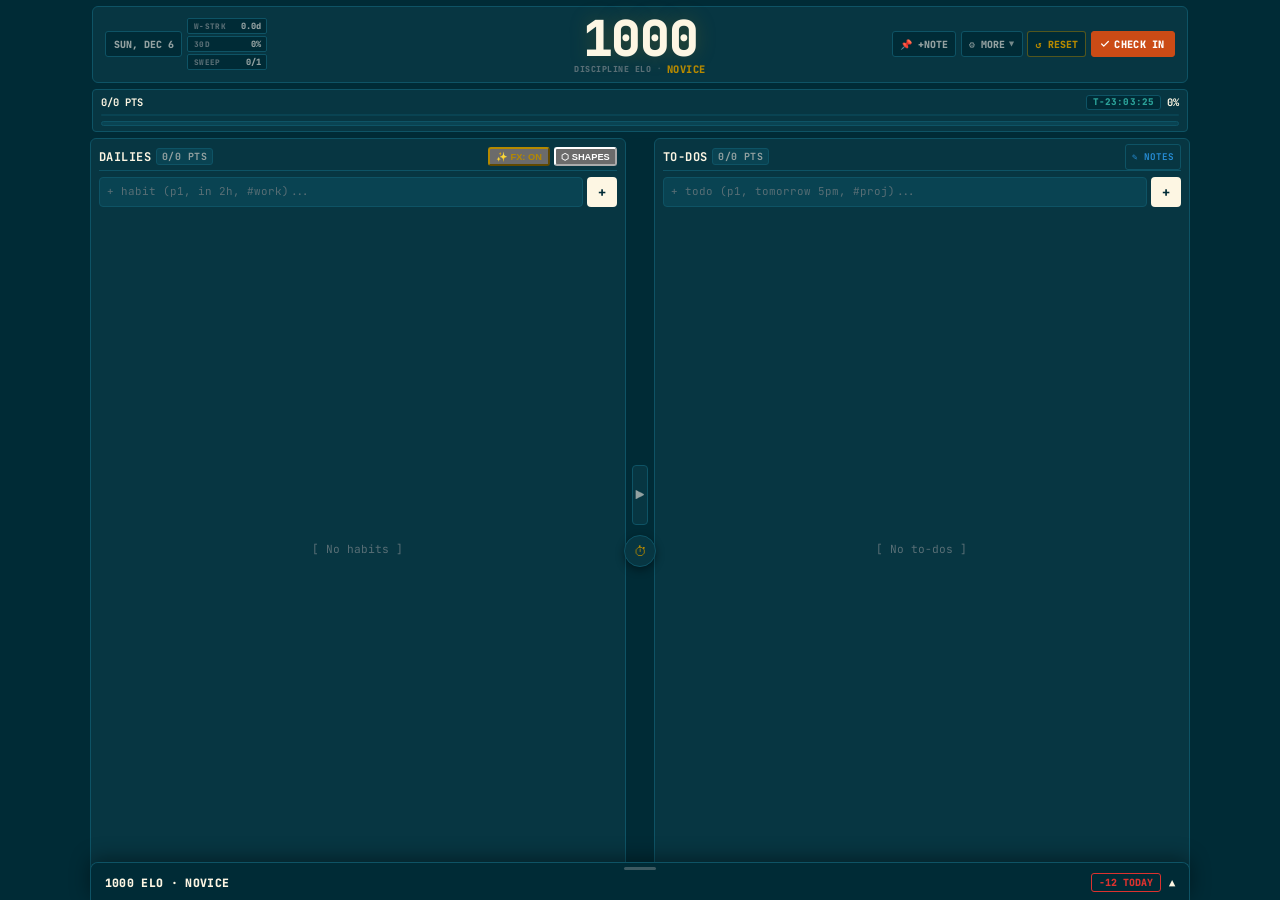
==== commit 5847f51c: "fix: make check-in reset button top-level, non-blocking and unlimited with exact stat rollback" ====
--- a/index.html
+++ b/index.html
@@ -437,6 +437,19 @@
     .dropdown-item-btn.item-warning:hover {
       background: rgba(181, 137, 0, 0.18);
       border-color: var(--color-yellow);
+    }
+
+    .action-pill-btn.revert-checkin-btn {
+      border-color: rgba(181, 137, 0, 0.45);
+      color: var(--color-yellow);
+      background: #002b36;
+      font-weight: 800;
+    }
+
+    .action-pill-btn.revert-checkin-btn:hover {
+      background: rgba(181, 137, 0, 0.22);
+      border-color: var(--color-yellow);
+      color: #fdf6e3;
     }
 
     .dropdown-item-btn.item-danger {
@@ -3768,6 +3781,7 @@
           </div>
         </div>
         <input type="file" id="importFileInput" accept=".json" style="display: none;" />
+        <button type="button" class="action-pill-btn revert-checkin-btn" id="topRevertCheckinBtn" onclick="resetToPreviousCheckin()" title="Reset to previous check-in state, streaks, rate and ELO">↺ RESET</button>
         <button type="button" class="reset-btn" id="resetDailiesBtn" onclick="openCheckinPopup(false)" title="Check in daily progress">
           <svg width="10" height="10" viewBox="0 0 24 24" fill="none" stroke="currentColor" stroke-width="3"
             stroke-linecap="round" stroke-linejoin="round">
@@ -7153,6 +7167,27 @@
       render();
     }
 
+    function showCheckinToast(title, details, isSuccess = true) {
+      let toast = document.getElementById('checkinResetToast');
+      if (!toast) {
+        toast = document.createElement('div');
+        toast.id = 'checkinResetToast';
+        toast.className = 'focus-toast';
+        document.body.appendChild(toast);
+      }
+      toast.style.borderColor = isSuccess ? 'var(--color-yellow)' : 'var(--color-red)';
+      toast.innerHTML = `
+        <div style="font-weight: 800; color: ${isSuccess ? 'var(--color-yellow)' : 'var(--color-red)'}; font-size: 0.78rem; letter-spacing: 0.04em;">
+          ${title}
+        </div>
+        ${details ? `<div style="font-size: 0.65rem; color: var(--text-dim); margin-top: 3px; font-family: monospace;">${details}</div>` : ''}
+      `;
+      toast.classList.add('show');
+      setTimeout(() => {
+        toast.classList.remove('show');
+      }, 4200);
+    }
+
     function resetToPreviousCheckin() {
       try {
         let stack = [];
@@ -7170,25 +7205,12 @@
         ])).sort();
 
         const hasHistory = allHistDates.length > 0 ||
-          (state.dailies && state.dailies.some(d => Array.isArray(d.history) && d.history.length > 0)) ||
+          (state.dailies && state.dailies.some(d => (d.streak || 0) !== 0 || (Array.isArray(d.history) && d.history.length > 0))) ||
           !!state.lastCheckinDate;
 
         if (stack.length === 0 && !hasHistory) {
-          alert('No previous check-ins to reset. Already at baseline.');
-          return;
-        }
-
-        // Target check-in date to rollback from
-        let targetDate = state.lastCheckinDate || (allHistDates.length > 0 ? allHistDates[allHistDates.length - 1] : '');
-        if (!targetDate && stack.length > 0 && stack[stack.length - 1].date) {
-          targetDate = stack[stack.length - 1].date;
-        }
-        if (!targetDate) {
-          targetDate = new Date().toISOString().split('T')[0];
-        }
-
-        const confirmText = `Reset to previous check-in? (Rollback ${targetDate})\n\nThis will restore previous daily streaks, completion rate, ELO, and stats.`;
-        if (!confirm(confirmText)) {
+          if (typeof playSound === 'function') playSound('uncheck');
+          showCheckinToast('⚡ ALREADY AT BASELINE', 'No previous check-in history to reset.', false);
           return;
         }
 
@@ -7215,7 +7237,7 @@
             if (snapshot.state.tierConfig) state.tierConfig = snapshot.state.tierConfig;
             if (typeof snapshot.state.currentTierIndex === 'number') state.currentTierIndex = snapshot.state.currentTierIndex;
             if (snapshot.state.tierSlots) state.tierSlots = snapshot.state.tierSlots;
-            state.history = snapshot.state.history;
+            state.history = snapshot.state.history || {};
             state.paceHistory = snapshot.state.paceHistory || {};
             state.lastCheckinStats = snapshot.state.lastCheckinStats || {};
             state.lastActiveDate = snapshot.state.lastActiveDate || '';
@@ -7237,73 +7259,81 @@
             restoredRate = (state.lastCheckinStats && (state.lastCheckinStats.rate ?? state.lastCheckinStats.pct)) || 100;
           }
         } else {
-          // 2. Fallback history-based rollback (reconstructing previous stats unlimitedly)
-          const lastDate = targetDate;
-          const remainingDates = allHistDates.filter(d => d !== lastDate);
+          // 2. Fallback history-based rollback (stepping back safely without data wipe)
+          let targetDate = state.lastCheckinDate || (allHistDates.length > 0 ? allHistDates[allHistDates.length - 1] : '');
+          if (!targetDate) targetDate = new Date().toISOString().split('T')[0];
+
+          const remainingDates = allHistDates.filter(d => d !== targetDate);
           const prevDate = remainingDates.length > 0 ? remainingDates[remainingDates.length - 1] : '';
 
-          // A. Rollback dailies: pop last entry and recompute exact streak & rate from history
+          // A. Step back daily streaks safely
           if (Array.isArray(state.dailies)) {
             state.dailies.forEach(d => {
+              let wasCompleted = false;
               if (Array.isArray(d.history) && d.history.length > 0) {
-                const lastIdx = d.history.findIndex(h => h.date === lastDate);
+                const lastIdx = d.history.findIndex(h => h.date === targetDate);
                 if (lastIdx !== -1) {
+                  wasCompleted = !!d.history[lastIdx].completed;
                   d.history.splice(lastIdx, 1);
                 } else {
-                  d.history.pop();
+                  wasCompleted = !!d.history.pop().completed;
                 }
-
-                // Recompute exact streak up to prevDate
-                let currentStreak = 0;
-                d.history.forEach(h => {
-                  if (h.completed) {
-                    currentStreak = (currentStreak < 0 ? 0 : currentStreak) + 1;
-                  } else {
-                    currentStreak = (currentStreak > 0 ? 0 : currentStreak) - 1;
-                  }
-                });
-                d.streak = currentStreak;
-                d.completedDays = d.history.filter(h => h.completed).length;
-                d.totalDays = d.history.length;
+              }
+
+              if (wasCompleted) {
+                if (typeof d.streak === 'number' && d.streak > 1) d.streak = d.streak - 1;
+                else d.streak = 0;
               } else {
-                d.streak = 0;
+                if (typeof d.streak === 'number' && d.streak < -1) d.streak = d.streak + 1;
+                else if (typeof d.streak === 'number' && d.streak > 0) d.streak = d.streak - 1;
+                else d.streak = 0;
               }
+
+              d.completedDays = (d.history || []).filter(h => h.completed).length;
+              d.totalDays = Math.max(0, (d.history || []).length);
               d.completed = false;
               if (d.subtasks) d.subtasks.forEach(st => st.completed = false);
             });
           }
 
-          // B. Rollback discipline ELO
-          if (disciplineState.history) {
-            delete disciplineState.history[lastDate];
+          // B. Step back discipline ELO
+          let eloDelta = 0;
+          if (disciplineState.history && disciplineState.history[targetDate]) {
+            eloDelta = disciplineState.history[targetDate].delta || 0;
+            delete disciplineState.history[targetDate];
           }
-          if (prevDate && disciplineState.history[prevDate]) {
-            disciplineState.elo = disciplineState.history[prevDate].elo || 1000;
+          if (prevDate && disciplineState.history && disciplineState.history[prevDate]) {
+            disciplineState.elo = disciplineState.history[prevDate].elo || Math.max(100, (disciplineState.elo || 1000) - eloDelta);
             disciplineState.todayEloDelta = disciplineState.history[prevDate].delta || 0;
           } else {
-            disciplineState.elo = 1000;
+            disciplineState.elo = Math.max(100, (disciplineState.elo || 1000) - eloDelta);
             disciplineState.todayEloDelta = 0;
           }
 
-          // C. Rollback state history and score
+          // C. Step back state history and score
           if (state.history) {
-            delete state.history[lastDate];
+            delete state.history[targetDate];
           }
           state.score = disciplineState.elo;
-
-          // D. Rollback lastCheckinDate & previous check-in stats
           state.lastCheckinDate = prevDate;
+          state.lastActiveDate = prevDate || new Date().toISOString().split('T')[0];
           state.lastCheckinTime = prevDate ? Date.now() - 86400000 : 0;
 
+          // D. Restore previous check-in stats & rate
           if (prevDate) {
-            const prevEntry = disciplineState.history[prevDate] || {};
-            const prevPct = typeof prevEntry.pct === 'number' ? prevEntry.pct : (state.history[prevDate] ? Math.round(state.history[prevDate] * 100) : 100);
+            let prevPct = 100;
+            if (disciplineState.history && disciplineState.history[prevDate] && typeof disciplineState.history[prevDate].pct === 'number') {
+              prevPct = Math.round(disciplineState.history[prevDate].pct);
+            } else if (state.history && typeof state.history[prevDate] === 'number') {
+              prevPct = Math.round(state.history[prevDate] * 100);
+            }
             restoredRate = prevPct;
             state.lastCheckinStats = {
               rate: prevPct,
               pct: prevPct,
               is100Pct: prevPct >= 100,
-              streakTier: Math.floor(state.dailies.filter(d => (d.streak || 0) > 0).length / 5)
+              streakTier: Math.floor(state.dailies.filter(d => (d.streak || 0) > 0).length / 5),
+              allStreaksAbove3: state.dailies.length > 0 && state.dailies.every(d => (d.streak || 0) >= 3)
             };
           } else {
             restoredRate = 0;
@@ -7322,10 +7352,10 @@
         if (typeof updateGhostPace === 'function') updateGhostPace();
         if (typeof playSound === 'function') playSound('uncheck');
 
-        alert(`Reset check-in complete.\nRestored to: ${restoredDate}\nELO: ${restoredElo} | Rate: ${restoredRate}%`);
+        showCheckinToast('↺ CHECK-IN RESET COMPLETE', `Restored to: ${restoredDate} | ELO: ${restoredElo} | Rate: ${restoredRate}% | Streaks updated`);
       } catch (err) {
         console.error('Reset checkin error:', err);
-        alert('Error resetting check-in: ' + err.message);
+        showCheckinToast('⚠️ RESET CHECK-IN ERROR', err.message || 'Unknown error', false);
       }
     }
     window.resetToPreviousCheckin = resetToPreviousCheckin;
@@ -8631,6 +8661,8 @@
       }
 
       // Revert, Rebirth & Debug Reset Buttons
+      const topRevertBtn = document.getElementById('topRevertCheckinBtn');
+      if (topRevertBtn) topRevertBtn.onclick = resetToPreviousCheckin;
       const revertPrevBtn = document.getElementById('revertPrevCheckinBtn');
       if (revertPrevBtn) revertPrevBtn.onclick = resetToPreviousCheckin;
       const rebirthBtn = document.getElementById('rebirthEloBtn');
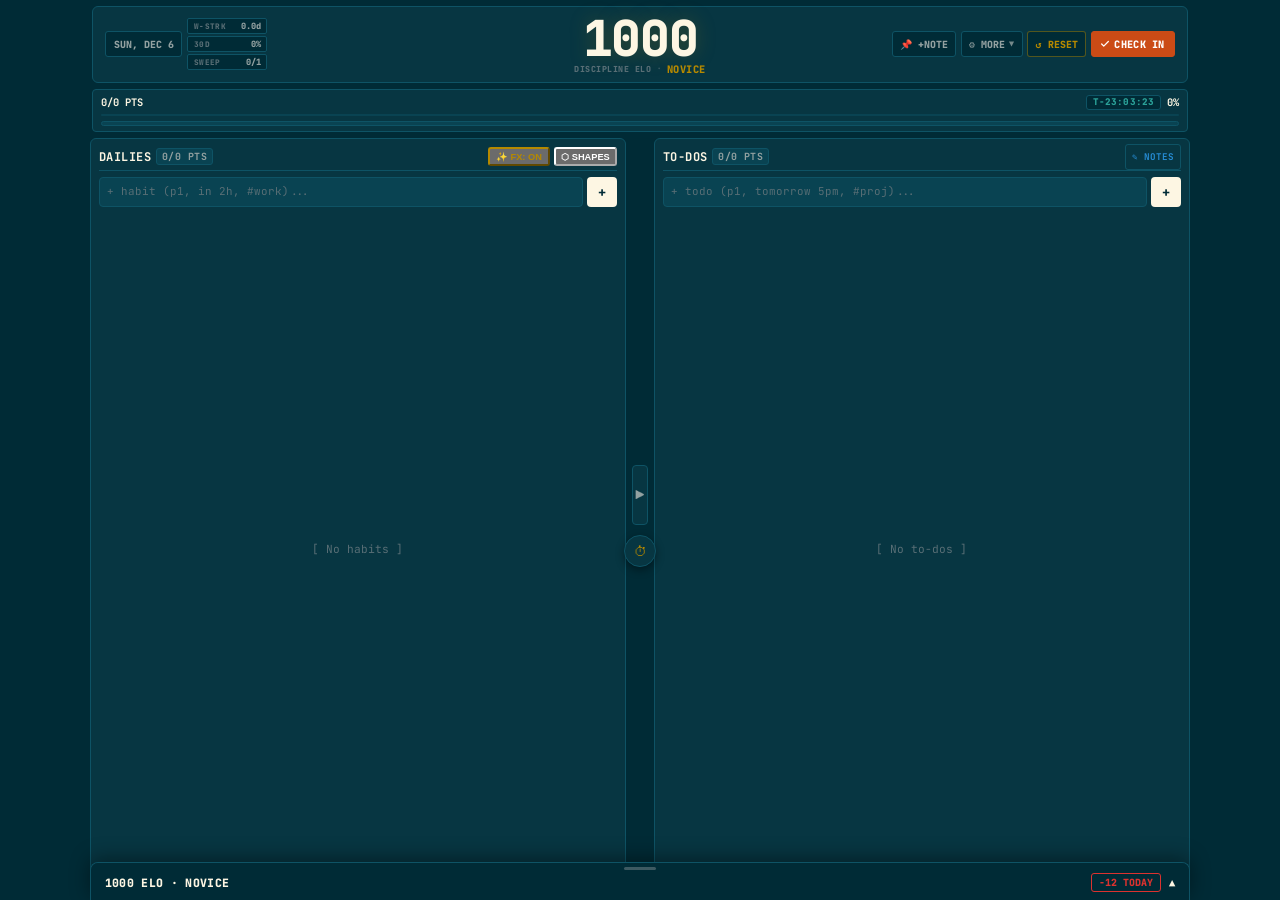
==== commit 68c7505b: "feat: add confirmation popup and step selection for check-in state rewind" ====
--- a/index.html
+++ b/index.html
@@ -4128,6 +4128,43 @@
       <div class="modal-footer">
         <button type="button" class="modal-delete-btn" id="bountyModalCancelBtn">CLOSE</button>
         <button type="button" class="modal-save-btn" id="bountyModalAcceptBtn">ACCEPT BOUNTY</button>
+      </div>
+    </div>
+  </div>
+
+  <!-- Check-in State Rewind Modal -->
+  <div class="modal-overlay" id="resetCheckinModal">
+    <div class="modal" style="max-width: 420px; width: 92%;">
+      <div class="modal-header">
+        <h3 class="modal-title" style="color: var(--color-yellow); display: flex; align-items: center; gap: 0.4rem;">
+          <span>↺</span> REWIND CHECK-IN STATE
+        </h3>
+        <button type="button" class="modal-close" id="resetCheckinModalCloseBtn" title="Close">&times;</button>
+      </div>
+      <div class="modal-body" style="display: flex; flex-direction: column; gap: 0.8rem;">
+        <div style="font-size: 0.72rem; color: var(--text-muted); line-height: 1.45;">
+          Rewind streaks, completion rate, ELO, and stats back to a previous check-in state. Habits are preserved without restarting.
+        </div>
+
+        <div style="background: var(--card-bg); border: 1px solid var(--border); border-radius: 4px; padding: 0.75rem; display: flex; flex-direction: column; gap: 0.6rem;">
+          <div style="display: flex; justify-content: space-between; align-items: center;">
+            <label for="resetCheckinStepsInput" style="font-size: 0.68rem; font-weight: 800; color: var(--text-dim); letter-spacing: 0.04em;">
+              CHECK-INS BACK:
+            </label>
+            <div style="display: flex; align-items: center; gap: 0.35rem;">
+              <button type="button" id="resetStepDecBtn" class="action-pill-btn" style="height: 24px; padding: 0 0.5rem; font-size: 0.75rem;">-</button>
+              <input type="number" id="resetCheckinStepsInput" value="1" min="1" max="50" style="width: 52px; text-align: center; background: #073642; border: 1px solid var(--border); color: #fdf6e3; font-family: inherit; font-size: 0.75rem; font-weight: 800; border-radius: 3px; padding: 0.2rem 0.25rem; outline: none;" />
+              <button type="button" id="resetStepIncBtn" class="action-pill-btn" style="height: 24px; padding: 0 0.5rem; font-size: 0.75rem;">+</button>
+            </div>
+          </div>
+          <div id="resetPreviewDetails" style="font-size: 0.66rem; color: var(--color-cyan); font-family: monospace; padding-top: 0.25rem; border-top: 1px dashed var(--border);">
+            Rewinding 1 check-in
+          </div>
+        </div>
+      </div>
+      <div class="modal-footer" style="display: flex; justify-content: flex-end; gap: 0.5rem; margin-top: 0.8rem;">
+        <button type="button" class="modal-delete-btn" id="resetCheckinModalCancelBtn">CANCEL</button>
+        <button type="button" class="modal-save-btn" id="resetCheckinModalConfirmBtn" style="background: var(--color-yellow); color: #002b36; font-weight: 800; border: none;">CONFIRM REWIND</button>
       </div>
     </div>
   </div>
@@ -7188,177 +7225,284 @@
       }, 4200);
     }
 
-    function resetToPreviousCheckin() {
+    function openResetCheckinModal() {
+      let stack = [];
       try {
-        let stack = [];
-        try {
-          stack = JSON.parse(localStorage.getItem('nemesis_checkin_snapshots_stack') || '[]');
-          if (!Array.isArray(stack)) stack = [];
-        } catch (e) { stack = []; }
-
-        // Find all check-in dates recorded in history
-        const sHist = state.history || {};
-        const dHist = (disciplineState && disciplineState.history) || {};
-        const allHistDates = Array.from(new Set([
-          ...Object.keys(sHist),
-          ...Object.keys(dHist).filter(k => !k.includes('penalty') && !k.includes('reset'))
-        ])).sort();
-
-        const hasHistory = allHistDates.length > 0 ||
-          (state.dailies && state.dailies.some(d => (d.streak || 0) !== 0 || (Array.isArray(d.history) && d.history.length > 0))) ||
-          !!state.lastCheckinDate;
-
-        if (stack.length === 0 && !hasHistory) {
-          if (typeof playSound === 'function') playSound('uncheck');
-          showCheckinToast('⚡ ALREADY AT BASELINE', 'No previous check-in history to reset.', false);
-          return;
-        }
-
-        let restoredDate = '';
+        stack = JSON.parse(localStorage.getItem('nemesis_checkin_snapshots_stack') || '[]');
+        if (!Array.isArray(stack)) stack = [];
+      } catch (e) { stack = []; }
+
+      const sHist = state.history || {};
+      const dHist = (disciplineState && disciplineState.history) || {};
+      const allHistDates = Array.from(new Set([
+        ...Object.keys(sHist),
+        ...Object.keys(dHist).filter(k => !k.includes('penalty') && !k.includes('reset'))
+      ])).sort();
+
+      const hasHistory = stack.length > 0 || allHistDates.length > 0 ||
+        (state.dailies && state.dailies.some(d => (d.streak || 0) !== 0 || (Array.isArray(d.history) && d.history.length > 0))) ||
+        !!state.lastCheckinDate;
+
+      if (!hasHistory) {
+        if (typeof playSound === 'function') playSound('uncheck');
+        showCheckinToast('⚡ ALREADY AT BASELINE', 'No previous check-in history to reset.', false);
+        return;
+      }
+
+      const modal = document.getElementById('resetCheckinModal');
+      const input = document.getElementById('resetCheckinStepsInput');
+      if (!modal || !input) return;
+
+      const maxSteps = Math.max(1, stack.length + allHistDates.length);
+      input.value = 1;
+      input.min = 1;
+      input.max = maxSteps;
+
+      updateResetPreview();
+      modal.classList.add('active');
+    }
+
+    function closeResetCheckinModal() {
+      const modal = document.getElementById('resetCheckinModal');
+      if (modal) modal.classList.remove('active');
+    }
+
+    function updateResetPreview() {
+      const input = document.getElementById('resetCheckinStepsInput');
+      const previewEl = document.getElementById('resetPreviewDetails');
+      if (!input || !previewEl) return;
+
+      let steps = parseInt(input.value, 10);
+      if (isNaN(steps) || steps < 1) steps = 1;
+
+      let stack = [];
+      try {
+        stack = JSON.parse(localStorage.getItem('nemesis_checkin_snapshots_stack') || '[]');
+        if (!Array.isArray(stack)) stack = [];
+      } catch (e) { stack = []; }
+
+      const sHist = state.history || {};
+      const dHist = (disciplineState && disciplineState.history) || {};
+      const allHistDates = Array.from(new Set([
+        ...Object.keys(sHist),
+        ...Object.keys(dHist).filter(k => !k.includes('penalty') && !k.includes('reset'))
+      ])).sort();
+
+      let targetDate = 'baseline';
+      let targetElo = 1000;
+      let targetRate = 100;
+
+      if (steps <= stack.length && stack.length > 0) {
+        const snap = stack[stack.length - steps];
+        if (snap && snap.state && snap.disciplineState) {
+          targetDate = snap.state.lastCheckinDate || 'baseline';
+          targetElo = snap.disciplineState.elo || 1000;
+          targetRate = (snap.state.lastCheckinStats && (snap.state.lastCheckinStats.rate ?? snap.state.lastCheckinStats.pct)) || 100;
+        }
+      } else {
+        const remainingSteps = steps - stack.length;
+        const targetIdx = allHistDates.length - 1 - remainingSteps;
+        if (targetIdx >= 0 && targetIdx < allHistDates.length) {
+          targetDate = allHistDates[targetIdx];
+          const histEntry = (disciplineState.history && disciplineState.history[targetDate]) || {};
+          targetElo = histEntry.elo || 1000;
+          targetRate = typeof histEntry.pct === 'number' ? histEntry.pct : (state.history && state.history[targetDate] ? Math.round(state.history[targetDate] * 100) : 100);
+        } else {
+          targetDate = 'baseline';
+          targetElo = 1000;
+          targetRate = 0;
+        }
+      }
+
+      previewEl.textContent = `Rewinding ${steps} check-in${steps > 1 ? 's' : ''} -> Target: ${targetDate} | ELO: ${targetElo} | Rate: ${targetRate}%`;
+    }
+
+    function performMultiCheckinReset(stepsToRewind = 1) {
+      try {
+        let steps = Math.max(1, parseInt(stepsToRewind, 10) || 1);
+        let stepsApplied = 0;
+        let restoredDate = 'baseline';
+        let restoredElo = 1000;
         let restoredRate = 100;
-        let restoredElo = 1000;
-
-        if (stack.length > 0) {
-          // 1. Pop from unlimited stack
-          const snapshot = stack.pop();
+
+        for (let step = 0; step < steps; step++) {
+          let stack = [];
           try {
-            localStorage.setItem('nemesis_checkin_snapshots_stack', JSON.stringify(stack));
-            if (stack.length > 0) {
-              localStorage.setItem('nemesis_prev_checkin_snapshot', JSON.stringify(stack[stack.length - 1]));
+            stack = JSON.parse(localStorage.getItem('nemesis_checkin_snapshots_stack') || '[]');
+            if (!Array.isArray(stack)) stack = [];
+          } catch (e) { stack = []; }
+
+          const sHist = state.history || {};
+          const dHist = (disciplineState && disciplineState.history) || {};
+          const allHistDates = Array.from(new Set([
+            ...Object.keys(sHist),
+            ...Object.keys(dHist).filter(k => !k.includes('penalty') && !k.includes('reset'))
+          ])).sort();
+
+          const hasHistory = stack.length > 0 || allHistDates.length > 0 ||
+            (state.dailies && state.dailies.some(d => (d.streak || 0) !== 0 || (Array.isArray(d.history) && d.history.length > 0))) ||
+            !!state.lastCheckinDate;
+
+          if (!hasHistory) {
+            break;
+          }
+
+          if (stack.length > 0) {
+            // Pop from persistent stack
+            const snapshot = stack.pop();
+            try {
+              localStorage.setItem('nemesis_checkin_snapshots_stack', JSON.stringify(stack));
+              if (stack.length > 0) {
+                localStorage.setItem('nemesis_prev_checkin_snapshot', JSON.stringify(stack[stack.length - 1]));
+              } else {
+                localStorage.removeItem('nemesis_prev_checkin_snapshot');
+              }
+            } catch (e) { }
+
+            if (snapshot && snapshot.state && snapshot.disciplineState) {
+              state.score = snapshot.state.score;
+              state.dailies = snapshot.state.dailies;
+              state.todos = snapshot.state.todos;
+              if (snapshot.state.tierConfig) state.tierConfig = snapshot.state.tierConfig;
+              if (typeof snapshot.state.currentTierIndex === 'number') state.currentTierIndex = snapshot.state.currentTierIndex;
+              if (snapshot.state.tierSlots) state.tierSlots = snapshot.state.tierSlots;
+              state.history = snapshot.state.history || {};
+              state.paceHistory = snapshot.state.paceHistory || {};
+              state.lastCheckinStats = snapshot.state.lastCheckinStats || {};
+              state.lastActiveDate = snapshot.state.lastActiveDate || '';
+              state.lastCheckinDate = snapshot.state.lastCheckinDate || '';
+              state.lastCheckinTime = snapshot.state.lastCheckinTime || 0;
+              if (snapshot.state.shapePositions) state.shapePositions = snapshot.state.shapePositions;
+              if (typeof snapshot.state.streakFxEnabled === 'boolean') state.streakFxEnabled = snapshot.state.streakFxEnabled;
+
+              disciplineState.elo = snapshot.disciplineState.elo;
+              disciplineState.acceptedContracts = snapshot.disciplineState.acceptedContracts || {};
+              disciplineState.completedContractsThisWeek = snapshot.disciplineState.completedContractsThisWeek || [];
+              disciplineState.currentWeek = snapshot.disciplineState.currentWeek;
+              disciplineState.unlockedSeals = snapshot.disciplineState.unlockedSeals || [];
+              disciplineState.history = snapshot.disciplineState.history || {};
+              disciplineState.todayEloDelta = snapshot.disciplineState.todayEloDelta || 0;
+
+              restoredDate = state.lastCheckinDate || 'baseline';
+              restoredElo = disciplineState.elo;
+              restoredRate = (state.lastCheckinStats && (state.lastCheckinStats.rate ?? state.lastCheckinStats.pct)) || 100;
+              stepsApplied++;
+            }
+          } else {
+            // Fallback history-based rollback
+            let targetDate = state.lastCheckinDate || (allHistDates.length > 0 ? allHistDates[allHistDates.length - 1] : '');
+            if (!targetDate) targetDate = new Date().toISOString().split('T')[0];
+
+            const remainingDates = allHistDates.filter(d => d !== targetDate);
+            const prevDate = remainingDates.length > 0 ? remainingDates[remainingDates.length - 1] : '';
+
+            // Step back daily streaks safely
+            if (Array.isArray(state.dailies)) {
+              state.dailies.forEach(d => {
+                let wasCompleted = false;
+                if (Array.isArray(d.history) && d.history.length > 0) {
+                  const lastIdx = d.history.findIndex(h => h.date === targetDate);
+                  if (lastIdx !== -1) {
+                    wasCompleted = !!d.history[lastIdx].completed;
+                    d.history.splice(lastIdx, 1);
+                  } else {
+                    wasCompleted = !!d.history.pop().completed;
+                  }
+                }
+
+                if (wasCompleted) {
+                  if (typeof d.streak === 'number' && d.streak > 1) d.streak = d.streak - 1;
+                  else d.streak = 0;
+                } else {
+                  if (typeof d.streak === 'number' && d.streak < -1) d.streak = d.streak + 1;
+                  else if (typeof d.streak === 'number' && d.streak > 0) d.streak = d.streak - 1;
+                  else d.streak = 0;
+                }
+
+                d.completedDays = (d.history || []).filter(h => h.completed).length;
+                d.totalDays = Math.max(0, (d.history || []).length);
+                d.completed = false;
+                if (d.subtasks) d.subtasks.forEach(st => st.completed = false);
+              });
+            }
+
+            // Step back discipline ELO
+            let eloDelta = 0;
+            if (disciplineState.history && disciplineState.history[targetDate]) {
+              eloDelta = disciplineState.history[targetDate].delta || 0;
+              delete disciplineState.history[targetDate];
+            }
+            if (prevDate && disciplineState.history && disciplineState.history[prevDate]) {
+              disciplineState.elo = disciplineState.history[prevDate].elo || Math.max(100, (disciplineState.elo || 1000) - eloDelta);
+              disciplineState.todayEloDelta = disciplineState.history[prevDate].delta || 0;
             } else {
-              localStorage.removeItem('nemesis_prev_checkin_snapshot');
+              disciplineState.elo = Math.max(100, (disciplineState.elo || 1000) - eloDelta);
+              disciplineState.todayEloDelta = 0;
             }
-          } catch (e) { }
-
-          if (snapshot && snapshot.state && snapshot.disciplineState) {
-            state.score = snapshot.state.score;
-            state.dailies = snapshot.state.dailies;
-            state.todos = snapshot.state.todos;
-            if (snapshot.state.tierConfig) state.tierConfig = snapshot.state.tierConfig;
-            if (typeof snapshot.state.currentTierIndex === 'number') state.currentTierIndex = snapshot.state.currentTierIndex;
-            if (snapshot.state.tierSlots) state.tierSlots = snapshot.state.tierSlots;
-            state.history = snapshot.state.history || {};
-            state.paceHistory = snapshot.state.paceHistory || {};
-            state.lastCheckinStats = snapshot.state.lastCheckinStats || {};
-            state.lastActiveDate = snapshot.state.lastActiveDate || '';
-            state.lastCheckinDate = snapshot.state.lastCheckinDate || '';
-            state.lastCheckinTime = snapshot.state.lastCheckinTime || 0;
-            if (snapshot.state.shapePositions) state.shapePositions = snapshot.state.shapePositions;
-            if (typeof snapshot.state.streakFxEnabled === 'boolean') state.streakFxEnabled = snapshot.state.streakFxEnabled;
-
-            disciplineState.elo = snapshot.disciplineState.elo;
-            disciplineState.acceptedContracts = snapshot.disciplineState.acceptedContracts || {};
-            disciplineState.completedContractsThisWeek = snapshot.disciplineState.completedContractsThisWeek || [];
-            disciplineState.currentWeek = snapshot.disciplineState.currentWeek;
-            disciplineState.unlockedSeals = snapshot.disciplineState.unlockedSeals || [];
-            disciplineState.history = snapshot.disciplineState.history || {};
-            disciplineState.todayEloDelta = snapshot.disciplineState.todayEloDelta || 0;
-
-            restoredDate = state.lastCheckinDate || 'baseline';
+
+            // Step back state history and score
+            if (state.history) {
+              delete state.history[targetDate];
+            }
+            state.score = disciplineState.elo;
+            state.lastCheckinDate = prevDate;
+            state.lastActiveDate = prevDate || new Date().toISOString().split('T')[0];
+            state.lastCheckinTime = prevDate ? Date.now() - 86400000 : 0;
+
+            // Restore previous check-in stats & rate
+            if (prevDate) {
+              let prevPct = 100;
+              if (disciplineState.history && disciplineState.history[prevDate] && typeof disciplineState.history[prevDate].pct === 'number') {
+                prevPct = Math.round(disciplineState.history[prevDate].pct);
+              } else if (state.history && typeof state.history[prevDate] === 'number') {
+                prevPct = Math.round(state.history[prevDate] * 100);
+              }
+              restoredRate = prevPct;
+              state.lastCheckinStats = {
+                rate: prevPct,
+                pct: prevPct,
+                is100Pct: prevPct >= 100,
+                streakTier: Math.floor(state.dailies.filter(d => (d.streak || 0) > 0).length / 5),
+                allStreaksAbove3: state.dailies.length > 0 && state.dailies.every(d => (d.streak || 0) >= 3)
+              };
+            } else {
+              restoredRate = 0;
+              state.lastCheckinStats = {};
+            }
+
+            restoredDate = prevDate || 'baseline';
             restoredElo = disciplineState.elo;
-            restoredRate = (state.lastCheckinStats && (state.lastCheckinStats.rate ?? state.lastCheckinStats.pct)) || 100;
+            stepsApplied++;
           }
-        } else {
-          // 2. Fallback history-based rollback (stepping back safely without data wipe)
-          let targetDate = state.lastCheckinDate || (allHistDates.length > 0 ? allHistDates[allHistDates.length - 1] : '');
-          if (!targetDate) targetDate = new Date().toISOString().split('T')[0];
-
-          const remainingDates = allHistDates.filter(d => d !== targetDate);
-          const prevDate = remainingDates.length > 0 ? remainingDates[remainingDates.length - 1] : '';
-
-          // A. Step back daily streaks safely
-          if (Array.isArray(state.dailies)) {
-            state.dailies.forEach(d => {
-              let wasCompleted = false;
-              if (Array.isArray(d.history) && d.history.length > 0) {
-                const lastIdx = d.history.findIndex(h => h.date === targetDate);
-                if (lastIdx !== -1) {
-                  wasCompleted = !!d.history[lastIdx].completed;
-                  d.history.splice(lastIdx, 1);
-                } else {
-                  wasCompleted = !!d.history.pop().completed;
-                }
-              }
-
-              if (wasCompleted) {
-                if (typeof d.streak === 'number' && d.streak > 1) d.streak = d.streak - 1;
-                else d.streak = 0;
-              } else {
-                if (typeof d.streak === 'number' && d.streak < -1) d.streak = d.streak + 1;
-                else if (typeof d.streak === 'number' && d.streak > 0) d.streak = d.streak - 1;
-                else d.streak = 0;
-              }
-
-              d.completedDays = (d.history || []).filter(h => h.completed).length;
-              d.totalDays = Math.max(0, (d.history || []).length);
-              d.completed = false;
-              if (d.subtasks) d.subtasks.forEach(st => st.completed = false);
-            });
-          }
-
-          // B. Step back discipline ELO
-          let eloDelta = 0;
-          if (disciplineState.history && disciplineState.history[targetDate]) {
-            eloDelta = disciplineState.history[targetDate].delta || 0;
-            delete disciplineState.history[targetDate];
-          }
-          if (prevDate && disciplineState.history && disciplineState.history[prevDate]) {
-            disciplineState.elo = disciplineState.history[prevDate].elo || Math.max(100, (disciplineState.elo || 1000) - eloDelta);
-            disciplineState.todayEloDelta = disciplineState.history[prevDate].delta || 0;
-          } else {
-            disciplineState.elo = Math.max(100, (disciplineState.elo || 1000) - eloDelta);
-            disciplineState.todayEloDelta = 0;
-          }
-
-          // C. Step back state history and score
-          if (state.history) {
-            delete state.history[targetDate];
-          }
-          state.score = disciplineState.elo;
-          state.lastCheckinDate = prevDate;
-          state.lastActiveDate = prevDate || new Date().toISOString().split('T')[0];
-          state.lastCheckinTime = prevDate ? Date.now() - 86400000 : 0;
-
-          // D. Restore previous check-in stats & rate
-          if (prevDate) {
-            let prevPct = 100;
-            if (disciplineState.history && disciplineState.history[prevDate] && typeof disciplineState.history[prevDate].pct === 'number') {
-              prevPct = Math.round(disciplineState.history[prevDate].pct);
-            } else if (state.history && typeof state.history[prevDate] === 'number') {
-              prevPct = Math.round(state.history[prevDate] * 100);
-            }
-            restoredRate = prevPct;
-            state.lastCheckinStats = {
-              rate: prevPct,
-              pct: prevPct,
-              is100Pct: prevPct >= 100,
-              streakTier: Math.floor(state.dailies.filter(d => (d.streak || 0) > 0).length / 5),
-              allStreaksAbove3: state.dailies.length > 0 && state.dailies.every(d => (d.streak || 0) >= 3)
-            };
-          } else {
-            restoredRate = 0;
-            state.lastCheckinStats = {};
-          }
-
-          restoredDate = prevDate || 'baseline';
-          restoredElo = disciplineState.elo;
         }
 
         saveState();
         saveDisciplineState();
         closeCheckinCeremony();
+        closeResetCheckinModal();
         render();
         if (typeof renderDisciplineDrawer === 'function') renderDisciplineDrawer();
         if (typeof updateGhostPace === 'function') updateGhostPace();
         if (typeof playSound === 'function') playSound('uncheck');
 
-        showCheckinToast('↺ CHECK-IN RESET COMPLETE', `Restored to: ${restoredDate} | ELO: ${restoredElo} | Rate: ${restoredRate}% | Streaks updated`);
+        if (stepsApplied > 0) {
+          showCheckinToast('↺ CHECK-IN RESET COMPLETE', `Rewound ${stepsApplied} check-in${stepsApplied > 1 ? 's' : ''} to: ${restoredDate} | ELO: ${restoredElo} | Rate: ${restoredRate}% | Streaks updated`);
+        } else {
+          showCheckinToast('⚡ ALREADY AT BASELINE', 'No check-ins available to rewind.', false);
+        }
       } catch (err) {
         console.error('Reset checkin error:', err);
         showCheckinToast('⚠️ RESET CHECK-IN ERROR', err.message || 'Unknown error', false);
       }
     }
+
+    function resetToPreviousCheckin() {
+      openResetCheckinModal();
+    }
     window.resetToPreviousCheckin = resetToPreviousCheckin;
+    window.openResetCheckinModal = openResetCheckinModal;
+    window.closeResetCheckinModal = closeResetCheckinModal;
+    window.performMultiCheckinReset = performMultiCheckinReset;
 
     // --- TIER CONFIGURATION & SET EVOLUTION SYSTEM ---
     function initTierConfig() {
@@ -8660,11 +8804,53 @@
         };
       }
 
+      // Rewind Check-In State Modal & Stepper Buttons
+      const resetModal = document.getElementById('resetCheckinModal');
+      const resetCloseBtn = document.getElementById('resetCheckinModalCloseBtn');
+      const resetCancelBtn = document.getElementById('resetCheckinModalCancelBtn');
+      const resetConfirmBtn = document.getElementById('resetCheckinModalConfirmBtn');
+      const resetDecBtn = document.getElementById('resetStepDecBtn');
+      const resetIncBtn = document.getElementById('resetStepIncBtn');
+      const resetStepsInp = document.getElementById('resetCheckinStepsInput');
+
+      if (resetCloseBtn) resetCloseBtn.onclick = closeResetCheckinModal;
+      if (resetCancelBtn) resetCancelBtn.onclick = closeResetCheckinModal;
+      if (resetModal) {
+        resetModal.onclick = (e) => {
+          if (e.target === resetModal) closeResetCheckinModal();
+        };
+      }
+      if (resetDecBtn && resetStepsInp) {
+        resetDecBtn.onclick = () => {
+          const cur = parseInt(resetStepsInp.value, 10) || 1;
+          resetStepsInp.value = Math.max(1, cur - 1);
+          updateResetPreview();
+        };
+      }
+      if (resetIncBtn && resetStepsInp) {
+        resetIncBtn.onclick = () => {
+          const cur = parseInt(resetStepsInp.value, 10) || 1;
+          const max = parseInt(resetStepsInp.max, 10) || 50;
+          resetStepsInp.value = Math.min(max, cur + 1);
+          updateResetPreview();
+        };
+      }
+      if (resetStepsInp) {
+        resetStepsInp.oninput = updateResetPreview;
+        resetStepsInp.onchange = updateResetPreview;
+      }
+      if (resetConfirmBtn && resetStepsInp) {
+        resetConfirmBtn.onclick = () => {
+          const steps = parseInt(resetStepsInp.value, 10) || 1;
+          performMultiCheckinReset(steps);
+        };
+      }
+
       // Revert, Rebirth & Debug Reset Buttons
       const topRevertBtn = document.getElementById('topRevertCheckinBtn');
-      if (topRevertBtn) topRevertBtn.onclick = resetToPreviousCheckin;
+      if (topRevertBtn) topRevertBtn.onclick = openResetCheckinModal;
       const revertPrevBtn = document.getElementById('revertPrevCheckinBtn');
-      if (revertPrevBtn) revertPrevBtn.onclick = resetToPreviousCheckin;
+      if (revertPrevBtn) revertPrevBtn.onclick = openResetCheckinModal;
       const rebirthBtn = document.getElementById('rebirthEloBtn');
       if (rebirthBtn) rebirthBtn.onclick = rebirthElo;
       const debugBtn = document.getElementById('debugResetBtn');
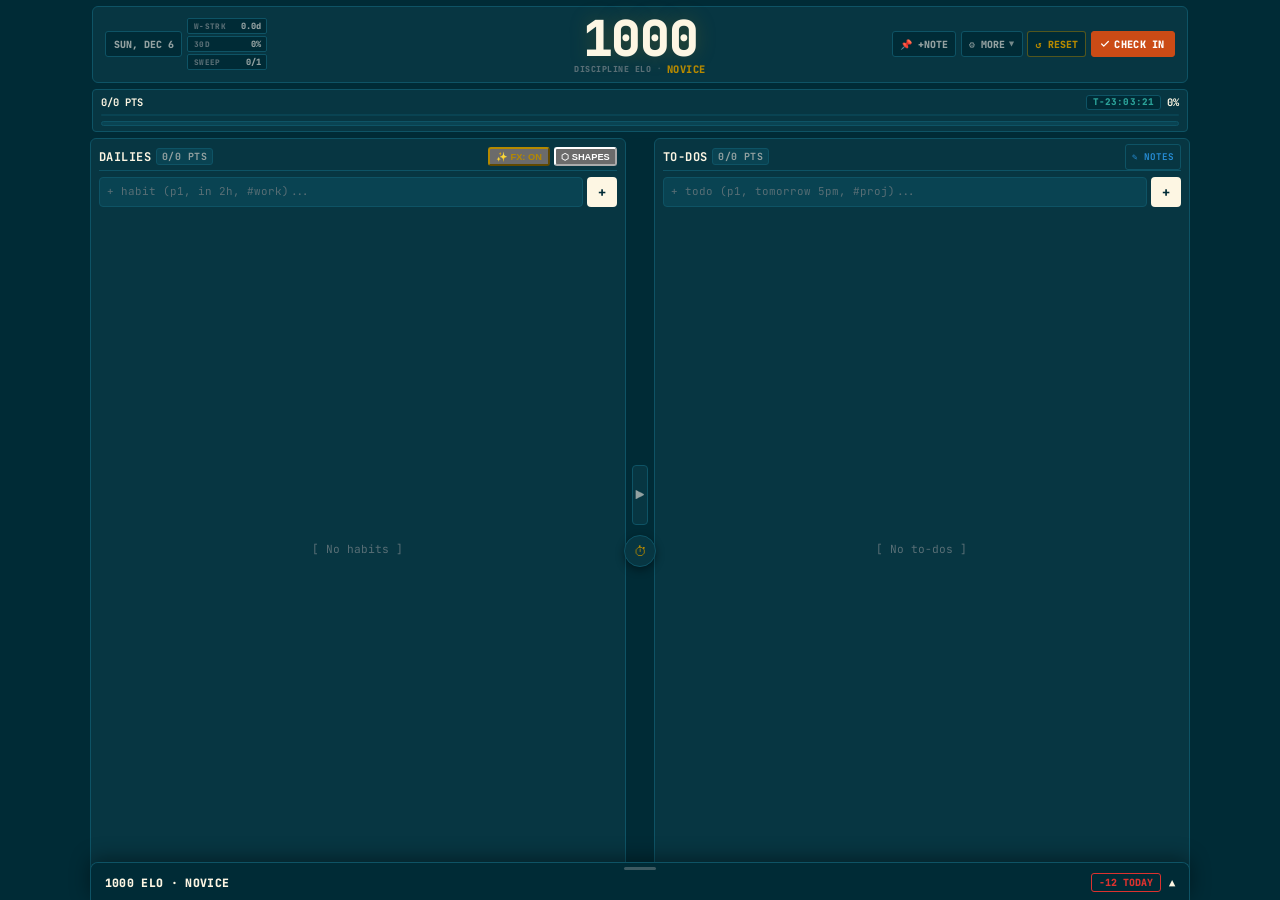
==== commit 357cbbaa: "fix: restore exact daily streaks on check-in state rewind" ====
--- a/index.html
+++ b/index.html
@@ -7141,29 +7141,34 @@
       const dayOfWeek = new Date().getDay();
       const isWeekend100 = (dayOfWeek === 0 || dayOfWeek === 6) && (pct >= 100);
 
-      // Update streaks, record 10-checkin history & uncheck habits
+      // Update streaks, record history with exact resulting streak & uncheck habits
       state.dailies.forEach(d => {
         if (!d.history) d.history = [];
-        d.history.push({
-          date: todayStr,
-          completed: !!d.completed
-        });
-        if (d.history.length > 20) d.history.shift();
 
         const current = d.streak || 0;
+        let newStreak = 0;
         if (d.completed) {
           if (current < 0) {
-            d.streak = 0;
+            newStreak = 0;
           } else {
-            d.streak = current + 1;
+            newStreak = current + 1;
           }
         } else {
           if (current > 0) {
-            d.streak = 0;
+            newStreak = 0;
           } else {
-            d.streak = current - 1;
+            newStreak = current - 1;
           }
         }
+        d.streak = newStreak;
+
+        d.history.push({
+          date: todayStr,
+          completed: !!d.completed,
+          streak: newStreak
+        });
+        if (d.history.length > 50) d.history.shift();
+
         d.completed = false;
         if (d.subtasks) d.subtasks.forEach(s => s.completed = false);
       });
@@ -7200,6 +7205,47 @@
         updateDisciplineOnCheckin(pct, donePts, state.lastCheckinStats || {});
       }
 
+      // Save finalized check-in snapshot with exact resulting streaks & stats
+      try {
+        const completedSnapshot = {
+          date: todayStr,
+          timestamp: Date.now(),
+          score: state.score,
+          elo: (disciplineState && disciplineState.elo) || 1000,
+          todayEloDelta: (disciplineState && disciplineState.todayEloDelta) || 0,
+          rate: Math.round(pct),
+          lastCheckinStats: JSON.parse(JSON.stringify(state.lastCheckinStats || {})),
+          history: JSON.parse(JSON.stringify(state.history || {})),
+          disciplineHistory: JSON.parse(JSON.stringify((disciplineState && disciplineState.history) || {})),
+          paceHistory: JSON.parse(JSON.stringify(state.paceHistory || {})),
+          dailies: state.dailies.map(d => ({
+            id: d.id,
+            text: d.text,
+            streak: d.streak,
+            completed: false,
+            completedDays: d.completedDays,
+            totalDays: d.totalDays,
+            history: JSON.parse(JSON.stringify(d.history || [])),
+            subtasks: JSON.parse(JSON.stringify(d.subtasks || []))
+          })),
+          todos: JSON.parse(JSON.stringify(state.todos || [])),
+          tierConfig: JSON.parse(JSON.stringify(state.tierConfig || null)),
+          currentTierIndex: state.currentTierIndex,
+          tierSlots: JSON.parse(JSON.stringify(state.tierSlots || {}))
+        };
+
+        let stack = [];
+        try {
+          stack = JSON.parse(localStorage.getItem('nemesis_checkin_snapshots_stack') || '[]');
+          if (!Array.isArray(stack)) stack = [];
+        } catch (e) { stack = []; }
+
+        stack.push(completedSnapshot);
+        localStorage.setItem('nemesis_checkin_snapshots_stack', JSON.stringify(stack));
+      } catch (err) {
+        console.warn('Failed to save completed checkin snapshot:', err);
+      }
+
       saveState();
       render();
     }
@@ -7225,7 +7271,7 @@
       }, 4200);
     }
 
-    function openResetCheckinModal() {
+    function getHistoricalCheckinSnapshots() {
       let stack = [];
       try {
         stack = JSON.parse(localStorage.getItem('nemesis_checkin_snapshots_stack') || '[]');
@@ -7236,14 +7282,141 @@
       const dHist = (disciplineState && disciplineState.history) || {};
       const allHistDates = Array.from(new Set([
         ...Object.keys(sHist),
-        ...Object.keys(dHist).filter(k => !k.includes('penalty') && !k.includes('reset'))
+        ...Object.keys(dHist).filter(k => !k.includes('penalty') && !k.includes('reset')),
+        ...(state.dailies || []).flatMap(d => (d.history || []).map(h => h.date)).filter(Boolean)
       ])).sort();
 
-      const hasHistory = stack.length > 0 || allHistDates.length > 0 ||
-        (state.dailies && state.dailies.some(d => (d.streak || 0) !== 0 || (Array.isArray(d.history) && d.history.length > 0))) ||
-        !!state.lastCheckinDate;
-
-      if (!hasHistory) {
+      const checkinPoints = [];
+
+      // 0. Baseline Point
+      const baselineStreaks = {};
+      (state.dailies || []).forEach(d => { baselineStreaks[d.id] = 0; });
+      checkinPoints.push({
+        date: 'Baseline',
+        elo: 1000,
+        rate: 0,
+        score: 1000,
+        todayEloDelta: 0,
+        lastCheckinStats: {},
+        streaks: baselineStreaks,
+        dailies: (state.dailies || []).map(d => ({
+          id: d.id,
+          text: d.text,
+          streak: 0,
+          completed: false,
+          history: []
+        }))
+      });
+
+      if (stack.length > 0) {
+        stack.forEach(snap => {
+          if (snap && snap.state && snap.disciplineState) {
+            const streakMap = {};
+            (snap.state.dailies || []).forEach(d => {
+              streakMap[d.id] = typeof d.streak === 'number' ? d.streak : 0;
+            });
+            checkinPoints.push({
+              date: snap.state.lastCheckinDate || snap.date || 'Check-in',
+              elo: snap.disciplineState.elo || 1000,
+              rate: (snap.state.lastCheckinStats && (snap.state.lastCheckinStats.rate ?? snap.state.lastCheckinStats.pct)) || 100,
+              score: snap.state.score || 1000,
+              todayEloDelta: snap.disciplineState.todayEloDelta || 0,
+              lastCheckinStats: snap.state.lastCheckinStats || {},
+              history: snap.state.history || {},
+              disciplineHistory: snap.disciplineState.history || {},
+              streaks: streakMap,
+              dailies: (snap.state.dailies || []).map(d => ({
+                id: d.id,
+                text: d.text,
+                streak: typeof d.streak === 'number' ? d.streak : 0,
+                completed: false,
+                completedDays: d.completedDays || 0,
+                totalDays: d.totalDays || 0,
+                history: d.history || []
+              }))
+            });
+          }
+        });
+      }
+
+      // If stack had fewer points than allHistDates, build points from allHistDates
+      if (checkinPoints.length <= 1 && allHistDates.length > 0) {
+        // Pre-compute daily streak timeline backwards for each daily
+        const dailyTimelines = {};
+        (state.dailies || []).forEach(d => {
+          dailyTimelines[d.id] = {};
+          let currentS = typeof d.streak === 'number' ? d.streak : 0;
+          const dHistArr = d.history || [];
+
+          // Walk backwards from latest date to earliest
+          for (let i = allHistDates.length - 1; i >= 0; i--) {
+            const dt = allHistDates[i];
+            const entry = dHistArr.find(h => h.date === dt);
+
+            if (entry && typeof entry.streak === 'number') {
+              dailyTimelines[d.id][dt] = entry.streak;
+              currentS = entry.streak;
+            } else {
+              dailyTimelines[d.id][dt] = currentS;
+              // Step currentS backwards for previous day
+              const wasComp = entry ? !!entry.completed : (currentS > 0);
+              if (wasComp) {
+                currentS = currentS > 1 ? currentS - 1 : 0;
+              } else {
+                // If not completed, previous day had unbroken streak
+                let count = 0;
+                for (let j = i - 1; j >= 0; j--) {
+                  const prevH = dHistArr.find(h => h.date === allHistDates[j]);
+                  if (prevH && prevH.completed) count++;
+                  else break;
+                }
+                currentS = count;
+              }
+            }
+          }
+        });
+
+        allHistDates.forEach((dt) => {
+          const histElo = (dHist[dt] && dHist[dt].elo) || 1000;
+          const histDelta = (dHist[dt] && dHist[dt].delta) || 0;
+          const histPct = (dHist[dt] && typeof dHist[dt].pct === 'number')
+            ? Math.round(dHist[dt].pct)
+            : (typeof sHist[dt] === 'number' ? Math.round(sHist[dt] * 100) : 100);
+
+          const streakMap = {};
+          (state.dailies || []).forEach(d => {
+            streakMap[d.id] = dailyTimelines[d.id] && dailyTimelines[d.id][dt] !== undefined
+              ? dailyTimelines[d.id][dt]
+              : (d.streak || 0);
+          });
+
+          checkinPoints.push({
+            date: dt,
+            elo: histElo,
+            rate: histPct,
+            score: histElo,
+            todayEloDelta: histDelta,
+            lastCheckinStats: { rate: histPct, pct: histPct, is100Pct: histPct >= 100 },
+            streaks: streakMap,
+            dailies: (state.dailies || []).map(d => ({
+              id: d.id,
+              text: d.text,
+              streak: streakMap[d.id] || 0,
+              completed: false,
+              history: (d.history || []).filter(h => h.date <= dt)
+            }))
+          });
+        });
+      }
+
+      return checkinPoints;
+    }
+
+    function openResetCheckinModal() {
+      const checkinPoints = getHistoricalCheckinSnapshots();
+      const maxSteps = Math.max(0, checkinPoints.length - 1);
+
+      if (maxSteps === 0) {
         if (typeof playSound === 'function') playSound('uncheck');
         showCheckinToast('⚡ ALREADY AT BASELINE', 'No previous check-in history to reset.', false);
         return;
@@ -7253,7 +7426,6 @@
       const input = document.getElementById('resetCheckinStepsInput');
       if (!modal || !input) return;
 
-      const maxSteps = Math.max(1, stack.length + allHistDates.length);
       input.value = 1;
       input.min = 1;
       input.max = maxSteps;
@@ -7272,209 +7444,122 @@
       const previewEl = document.getElementById('resetPreviewDetails');
       if (!input || !previewEl) return;
 
+      const checkinPoints = getHistoricalCheckinSnapshots();
+      const maxSteps = Math.max(1, checkinPoints.length - 1);
       let steps = parseInt(input.value, 10);
       if (isNaN(steps) || steps < 1) steps = 1;
-
-      let stack = [];
-      try {
-        stack = JSON.parse(localStorage.getItem('nemesis_checkin_snapshots_stack') || '[]');
-        if (!Array.isArray(stack)) stack = [];
-      } catch (e) { stack = []; }
-
-      const sHist = state.history || {};
-      const dHist = (disciplineState && disciplineState.history) || {};
-      const allHistDates = Array.from(new Set([
-        ...Object.keys(sHist),
-        ...Object.keys(dHist).filter(k => !k.includes('penalty') && !k.includes('reset'))
-      ])).sort();
-
-      let targetDate = 'baseline';
-      let targetElo = 1000;
-      let targetRate = 100;
-
-      if (steps <= stack.length && stack.length > 0) {
-        const snap = stack[stack.length - steps];
-        if (snap && snap.state && snap.disciplineState) {
-          targetDate = snap.state.lastCheckinDate || 'baseline';
-          targetElo = snap.disciplineState.elo || 1000;
-          targetRate = (snap.state.lastCheckinStats && (snap.state.lastCheckinStats.rate ?? snap.state.lastCheckinStats.pct)) || 100;
-        }
-      } else {
-        const remainingSteps = steps - stack.length;
-        const targetIdx = allHistDates.length - 1 - remainingSteps;
-        if (targetIdx >= 0 && targetIdx < allHistDates.length) {
-          targetDate = allHistDates[targetIdx];
-          const histEntry = (disciplineState.history && disciplineState.history[targetDate]) || {};
-          targetElo = histEntry.elo || 1000;
-          targetRate = typeof histEntry.pct === 'number' ? histEntry.pct : (state.history && state.history[targetDate] ? Math.round(state.history[targetDate] * 100) : 100);
-        } else {
-          targetDate = 'baseline';
-          targetElo = 1000;
-          targetRate = 0;
-        }
-      }
-
-      previewEl.textContent = `Rewinding ${steps} check-in${steps > 1 ? 's' : ''} -> Target: ${targetDate} | ELO: ${targetElo} | Rate: ${targetRate}%`;
+      if (steps > maxSteps) steps = maxSteps;
+      input.value = steps;
+
+      const targetIdx = Math.max(0, checkinPoints.length - 1 - steps);
+      const targetPoint = checkinPoints[targetIdx] || checkinPoints[0];
+
+      const streakItems = (targetPoint.dailies || []).map(d => {
+        const sVal = targetPoint.streaks && targetPoint.streaks[d.id] !== undefined
+          ? targetPoint.streaks[d.id]
+          : (d.streak || 0);
+        return `${d.text}: <span style="color: ${sVal > 0 ? '#b58900' : (sVal < 0 ? '#dc322f' : '#93a1a1')}; font-weight: 800;">${sVal > 0 ? '+' : ''}${sVal}d</span>`;
+      });
+
+      previewEl.innerHTML = `
+        <div style="font-weight: 700; color: #2aa198; font-size: 0.68rem;">
+          Rewind ${steps} check-in${steps > 1 ? 's' : ''} ➔ Target: <strong>${targetPoint.date}</strong>
+        </div>
+        <div style="font-size: 0.64rem; color: #93a1a1; margin-top: 2px;">
+          ELO: <strong>${targetPoint.elo}</strong> · Rate: <strong>${targetPoint.rate}%</strong>
+        </div>
+        <div style="font-size: 0.62rem; color: #fdf6e3; margin-top: 4px; padding-top: 3px; border-top: 1px dashed var(--border); line-height: 1.45;">
+          ${streakItems.join(' · ')}
+        </div>
+      `;
     }
 
     function performMultiCheckinReset(stepsToRewind = 1) {
       try {
+        const checkinPoints = getHistoricalCheckinSnapshots();
+        const maxSteps = Math.max(1, checkinPoints.length - 1);
         let steps = Math.max(1, parseInt(stepsToRewind, 10) || 1);
-        let stepsApplied = 0;
-        let restoredDate = 'baseline';
-        let restoredElo = 1000;
-        let restoredRate = 100;
-
-        for (let step = 0; step < steps; step++) {
-          let stack = [];
-          try {
-            stack = JSON.parse(localStorage.getItem('nemesis_checkin_snapshots_stack') || '[]');
-            if (!Array.isArray(stack)) stack = [];
-          } catch (e) { stack = []; }
-
-          const sHist = state.history || {};
-          const dHist = (disciplineState && disciplineState.history) || {};
-          const allHistDates = Array.from(new Set([
-            ...Object.keys(sHist),
-            ...Object.keys(dHist).filter(k => !k.includes('penalty') && !k.includes('reset'))
-          ])).sort();
-
-          const hasHistory = stack.length > 0 || allHistDates.length > 0 ||
-            (state.dailies && state.dailies.some(d => (d.streak || 0) !== 0 || (Array.isArray(d.history) && d.history.length > 0))) ||
-            !!state.lastCheckinDate;
-
-          if (!hasHistory) {
-            break;
+        if (steps > maxSteps) steps = maxSteps;
+
+        const targetIdx = Math.max(0, checkinPoints.length - 1 - steps);
+        const targetPoint = checkinPoints[targetIdx];
+
+        if (!targetPoint) {
+          showCheckinToast('⚡ ALREADY AT BASELINE', 'No check-in point found.', false);
+          return;
+        }
+
+        // Apply exact streaks and history to state.dailies
+        (state.dailies || []).forEach(d => {
+          const exactStreak = (targetPoint.streaks && targetPoint.streaks[d.id] !== undefined)
+            ? targetPoint.streaks[d.id]
+            : (targetPoint.dailies && targetPoint.dailies.find(td => td.id === d.id)?.streak) || 0;
+
+          d.streak = exactStreak;
+          d.completed = false;
+
+          if (targetPoint.date === 'Baseline') {
+            d.history = [];
+            d.completedDays = 0;
+            d.totalDays = 0;
+          } else {
+            d.history = (d.history || []).filter(h => h.date <= targetPoint.date);
+            d.completedDays = d.history.filter(h => h.completed).length;
+            d.totalDays = d.history.length;
           }
 
-          if (stack.length > 0) {
-            // Pop from persistent stack
-            const snapshot = stack.pop();
-            try {
-              localStorage.setItem('nemesis_checkin_snapshots_stack', JSON.stringify(stack));
-              if (stack.length > 0) {
-                localStorage.setItem('nemesis_prev_checkin_snapshot', JSON.stringify(stack[stack.length - 1]));
-              } else {
-                localStorage.removeItem('nemesis_prev_checkin_snapshot');
-              }
-            } catch (e) { }
-
-            if (snapshot && snapshot.state && snapshot.disciplineState) {
-              state.score = snapshot.state.score;
-              state.dailies = snapshot.state.dailies;
-              state.todos = snapshot.state.todos;
-              if (snapshot.state.tierConfig) state.tierConfig = snapshot.state.tierConfig;
-              if (typeof snapshot.state.currentTierIndex === 'number') state.currentTierIndex = snapshot.state.currentTierIndex;
-              if (snapshot.state.tierSlots) state.tierSlots = snapshot.state.tierSlots;
-              state.history = snapshot.state.history || {};
-              state.paceHistory = snapshot.state.paceHistory || {};
-              state.lastCheckinStats = snapshot.state.lastCheckinStats || {};
-              state.lastActiveDate = snapshot.state.lastActiveDate || '';
-              state.lastCheckinDate = snapshot.state.lastCheckinDate || '';
-              state.lastCheckinTime = snapshot.state.lastCheckinTime || 0;
-              if (snapshot.state.shapePositions) state.shapePositions = snapshot.state.shapePositions;
-              if (typeof snapshot.state.streakFxEnabled === 'boolean') state.streakFxEnabled = snapshot.state.streakFxEnabled;
-
-              disciplineState.elo = snapshot.disciplineState.elo;
-              disciplineState.acceptedContracts = snapshot.disciplineState.acceptedContracts || {};
-              disciplineState.completedContractsThisWeek = snapshot.disciplineState.completedContractsThisWeek || [];
-              disciplineState.currentWeek = snapshot.disciplineState.currentWeek;
-              disciplineState.unlockedSeals = snapshot.disciplineState.unlockedSeals || [];
-              disciplineState.history = snapshot.disciplineState.history || {};
-              disciplineState.todayEloDelta = snapshot.disciplineState.todayEloDelta || 0;
-
-              restoredDate = state.lastCheckinDate || 'baseline';
-              restoredElo = disciplineState.elo;
-              restoredRate = (state.lastCheckinStats && (state.lastCheckinStats.rate ?? state.lastCheckinStats.pct)) || 100;
-              stepsApplied++;
+          if (d.subtasks) d.subtasks.forEach(st => st.completed = false);
+        });
+
+        // Apply discipline state
+        disciplineState.elo = targetPoint.elo;
+        disciplineState.todayEloDelta = targetPoint.todayEloDelta || 0;
+        if (disciplineState.history) {
+          if (targetPoint.date === 'Baseline') {
+            disciplineState.history = {};
+          } else {
+            Object.keys(disciplineState.history).forEach(k => {
+              if (k > targetPoint.date) delete disciplineState.history[k];
+            });
+          }
+        }
+
+        // Apply state history & stats
+        if (state.history) {
+          if (targetPoint.date === 'Baseline') {
+            state.history = {};
+          } else {
+            Object.keys(state.history).forEach(k => {
+              if (k > targetPoint.date) delete state.history[k];
+            });
+          }
+        }
+
+        state.score = targetPoint.elo;
+        state.lastCheckinDate = targetPoint.date === 'Baseline' ? '' : targetPoint.date;
+        state.lastActiveDate = state.lastCheckinDate || new Date().toISOString().split('T')[0];
+        state.lastCheckinTime = state.lastCheckinDate ? Date.now() - 86400000 : 0;
+        state.lastCheckinStats = targetPoint.date === 'Baseline' ? {} : {
+          rate: targetPoint.rate,
+          pct: targetPoint.rate,
+          is100Pct: targetPoint.rate >= 100,
+          streakTier: Math.floor((state.dailies || []).filter(d => (d.streak || 0) > 0).length / 5),
+          allStreaksAbove3: (state.dailies || []).length > 0 && (state.dailies || []).every(d => (d.streak || 0) >= 3)
+        };
+
+        // Update persistent snapshot stack in localStorage
+        try {
+          let stack = JSON.parse(localStorage.getItem('nemesis_checkin_snapshots_stack') || '[]');
+          if (Array.isArray(stack)) {
+            stack = stack.slice(0, Math.max(0, stack.length - steps));
+            localStorage.setItem('nemesis_checkin_snapshots_stack', JSON.stringify(stack));
+            if (stack.length > 0) {
+              localStorage.setItem('nemesis_prev_checkin_snapshot', JSON.stringify(stack[stack.length - 1]));
+            } else {
+              localStorage.removeItem('nemesis_prev_checkin_snapshot');
             }
-          } else {
-            // Fallback history-based rollback
-            let targetDate = state.lastCheckinDate || (allHistDates.length > 0 ? allHistDates[allHistDates.length - 1] : '');
-            if (!targetDate) targetDate = new Date().toISOString().split('T')[0];
-
-            const remainingDates = allHistDates.filter(d => d !== targetDate);
-            const prevDate = remainingDates.length > 0 ? remainingDates[remainingDates.length - 1] : '';
-
-            // Step back daily streaks safely
-            if (Array.isArray(state.dailies)) {
-              state.dailies.forEach(d => {
-                let wasCompleted = false;
-                if (Array.isArray(d.history) && d.history.length > 0) {
-                  const lastIdx = d.history.findIndex(h => h.date === targetDate);
-                  if (lastIdx !== -1) {
-                    wasCompleted = !!d.history[lastIdx].completed;
-                    d.history.splice(lastIdx, 1);
-                  } else {
-                    wasCompleted = !!d.history.pop().completed;
-                  }
-                }
-
-                if (wasCompleted) {
-                  if (typeof d.streak === 'number' && d.streak > 1) d.streak = d.streak - 1;
-                  else d.streak = 0;
-                } else {
-                  if (typeof d.streak === 'number' && d.streak < -1) d.streak = d.streak + 1;
-                  else if (typeof d.streak === 'number' && d.streak > 0) d.streak = d.streak - 1;
-                  else d.streak = 0;
-                }
-
-                d.completedDays = (d.history || []).filter(h => h.completed).length;
-                d.totalDays = Math.max(0, (d.history || []).length);
-                d.completed = false;
-                if (d.subtasks) d.subtasks.forEach(st => st.completed = false);
-              });
-            }
-
-            // Step back discipline ELO
-            let eloDelta = 0;
-            if (disciplineState.history && disciplineState.history[targetDate]) {
-              eloDelta = disciplineState.history[targetDate].delta || 0;
-              delete disciplineState.history[targetDate];
-            }
-            if (prevDate && disciplineState.history && disciplineState.history[prevDate]) {
-              disciplineState.elo = disciplineState.history[prevDate].elo || Math.max(100, (disciplineState.elo || 1000) - eloDelta);
-              disciplineState.todayEloDelta = disciplineState.history[prevDate].delta || 0;
-            } else {
-              disciplineState.elo = Math.max(100, (disciplineState.elo || 1000) - eloDelta);
-              disciplineState.todayEloDelta = 0;
-            }
-
-            // Step back state history and score
-            if (state.history) {
-              delete state.history[targetDate];
-            }
-            state.score = disciplineState.elo;
-            state.lastCheckinDate = prevDate;
-            state.lastActiveDate = prevDate || new Date().toISOString().split('T')[0];
-            state.lastCheckinTime = prevDate ? Date.now() - 86400000 : 0;
-
-            // Restore previous check-in stats & rate
-            if (prevDate) {
-              let prevPct = 100;
-              if (disciplineState.history && disciplineState.history[prevDate] && typeof disciplineState.history[prevDate].pct === 'number') {
-                prevPct = Math.round(disciplineState.history[prevDate].pct);
-              } else if (state.history && typeof state.history[prevDate] === 'number') {
-                prevPct = Math.round(state.history[prevDate] * 100);
-              }
-              restoredRate = prevPct;
-              state.lastCheckinStats = {
-                rate: prevPct,
-                pct: prevPct,
-                is100Pct: prevPct >= 100,
-                streakTier: Math.floor(state.dailies.filter(d => (d.streak || 0) > 0).length / 5),
-                allStreaksAbove3: state.dailies.length > 0 && state.dailies.every(d => (d.streak || 0) >= 3)
-              };
-            } else {
-              restoredRate = 0;
-              state.lastCheckinStats = {};
-            }
-
-            restoredDate = prevDate || 'baseline';
-            restoredElo = disciplineState.elo;
-            stepsApplied++;
           }
-        }
+        } catch (e) { }
 
         saveState();
         saveDisciplineState();
@@ -7485,14 +7570,14 @@
         if (typeof updateGhostPace === 'function') updateGhostPace();
         if (typeof playSound === 'function') playSound('uncheck');
 
-        if (stepsApplied > 0) {
-          showCheckinToast('↺ CHECK-IN RESET COMPLETE', `Rewound ${stepsApplied} check-in${stepsApplied > 1 ? 's' : ''} to: ${restoredDate} | ELO: ${restoredElo} | Rate: ${restoredRate}% | Streaks updated`);
-        } else {
-          showCheckinToast('⚡ ALREADY AT BASELINE', 'No check-ins available to rewind.', false);
-        }
+        const streakOverview = (state.dailies || []).map(d => `${d.text}: ${d.streak >= 0 ? '+' : ''}${d.streak}d`).join(', ');
+        showCheckinToast(
+          '↺ CHECK-IN REWIND COMPLETE',
+          `Restored to: ${targetPoint.date} | ELO: ${targetPoint.elo} | Streaks: ${streakOverview}`
+        );
       } catch (err) {
         console.error('Reset checkin error:', err);
-        showCheckinToast('⚠️ RESET CHECK-IN ERROR', err.message || 'Unknown error', false);
+        showCheckinToast('⚠️ REWIND ERROR', err.message || 'Unknown error', false);
       }
     }
 
